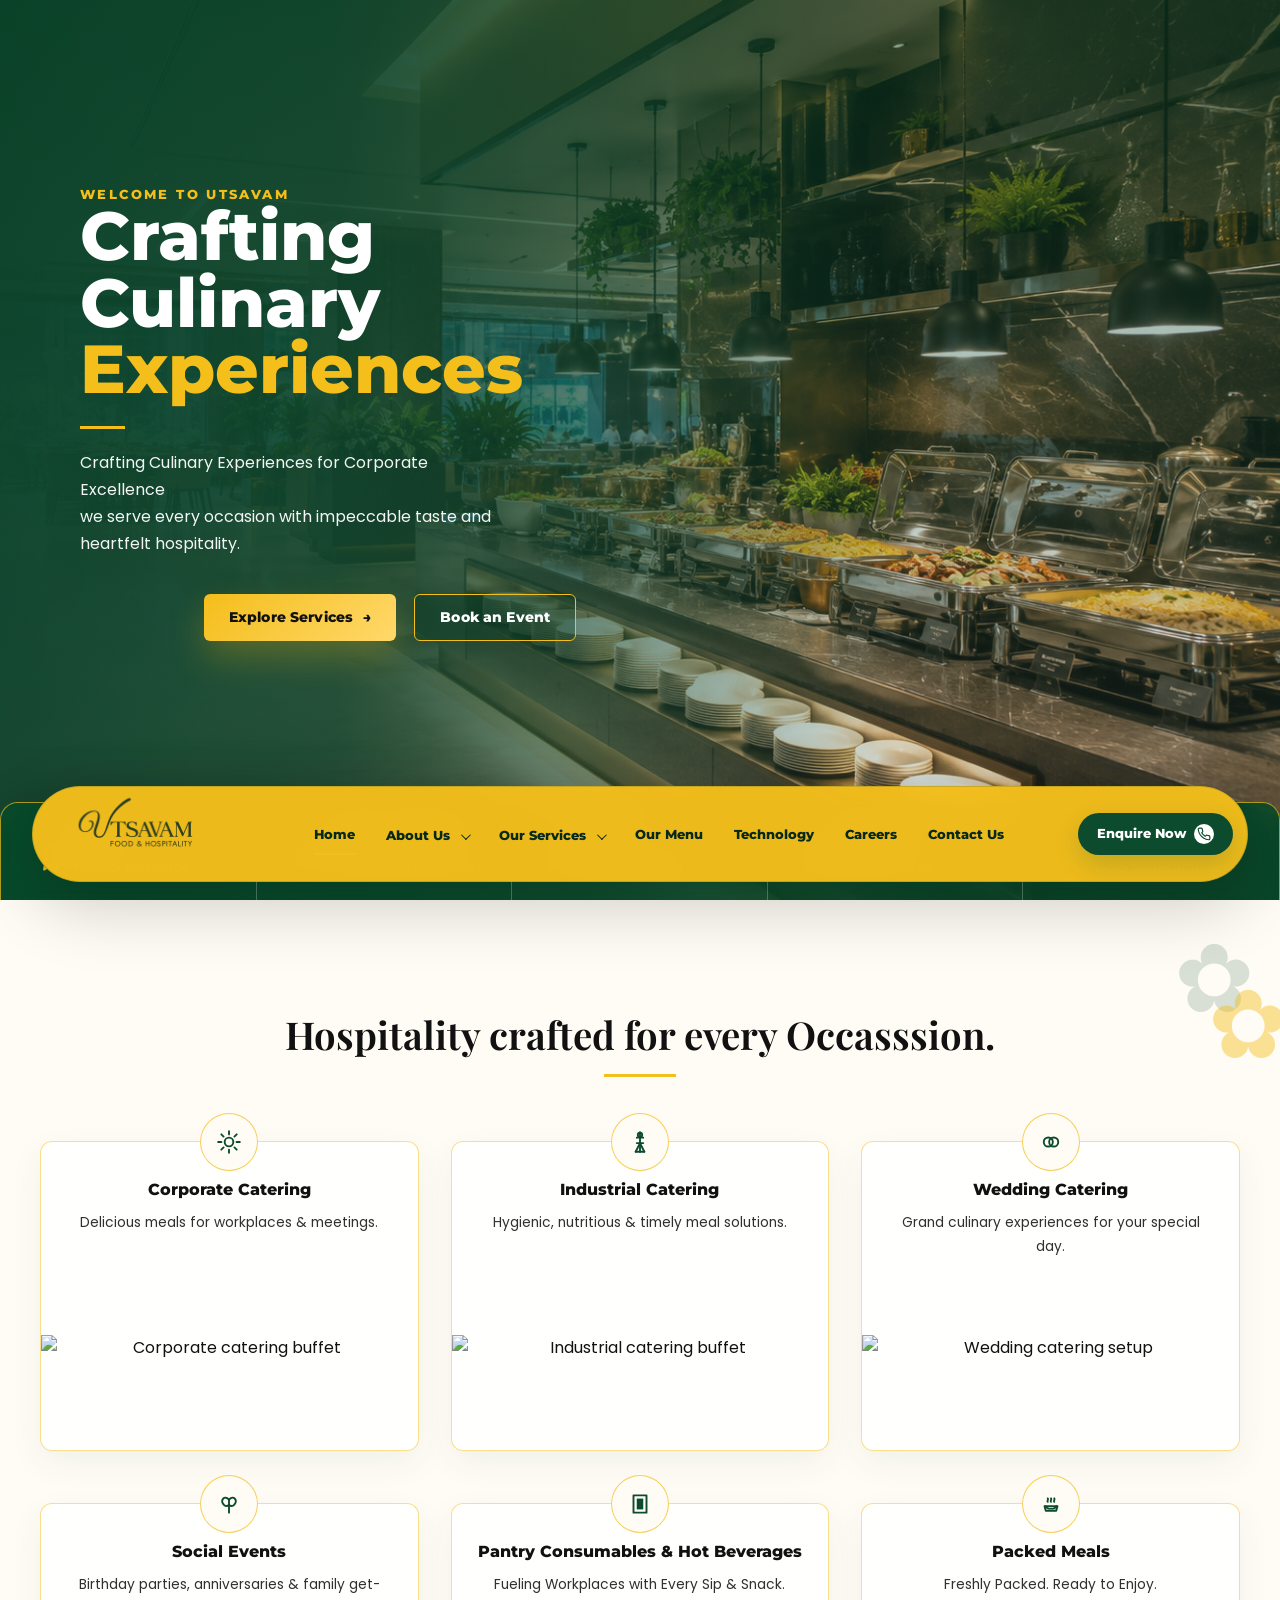
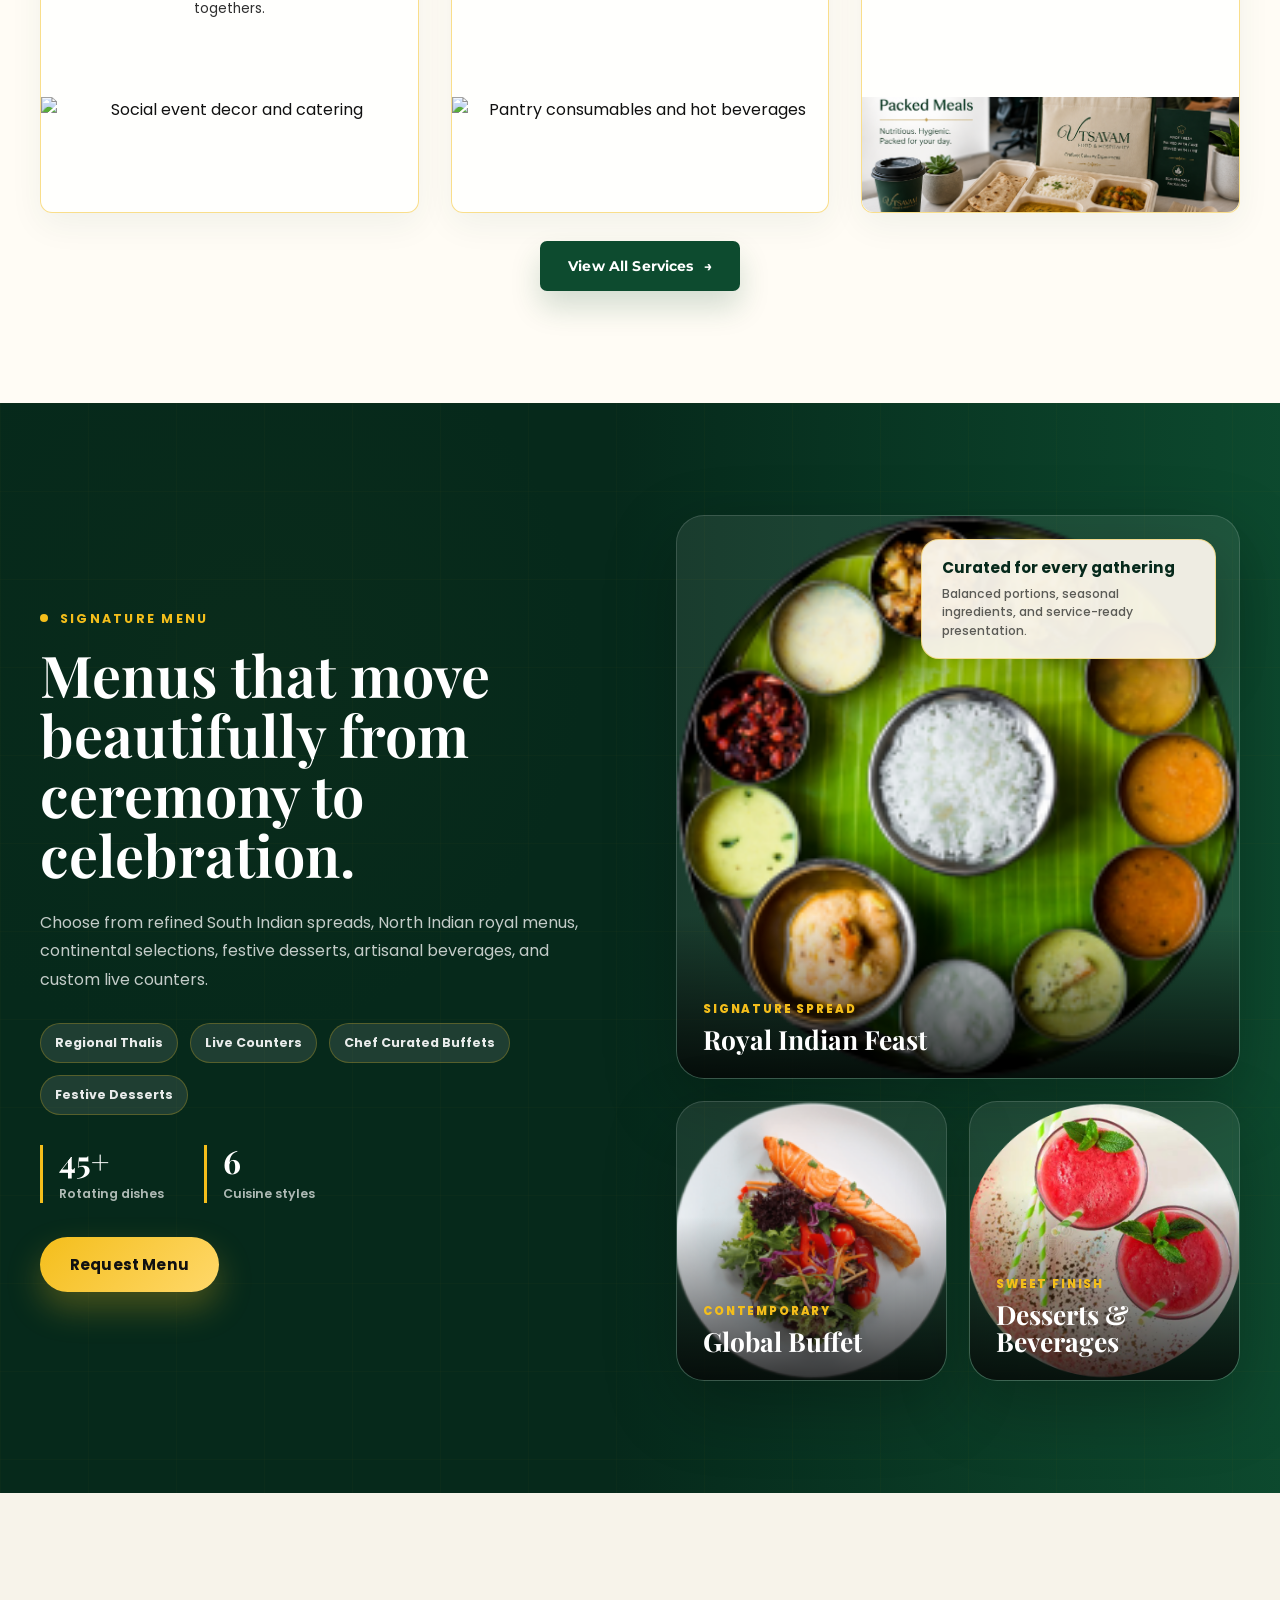
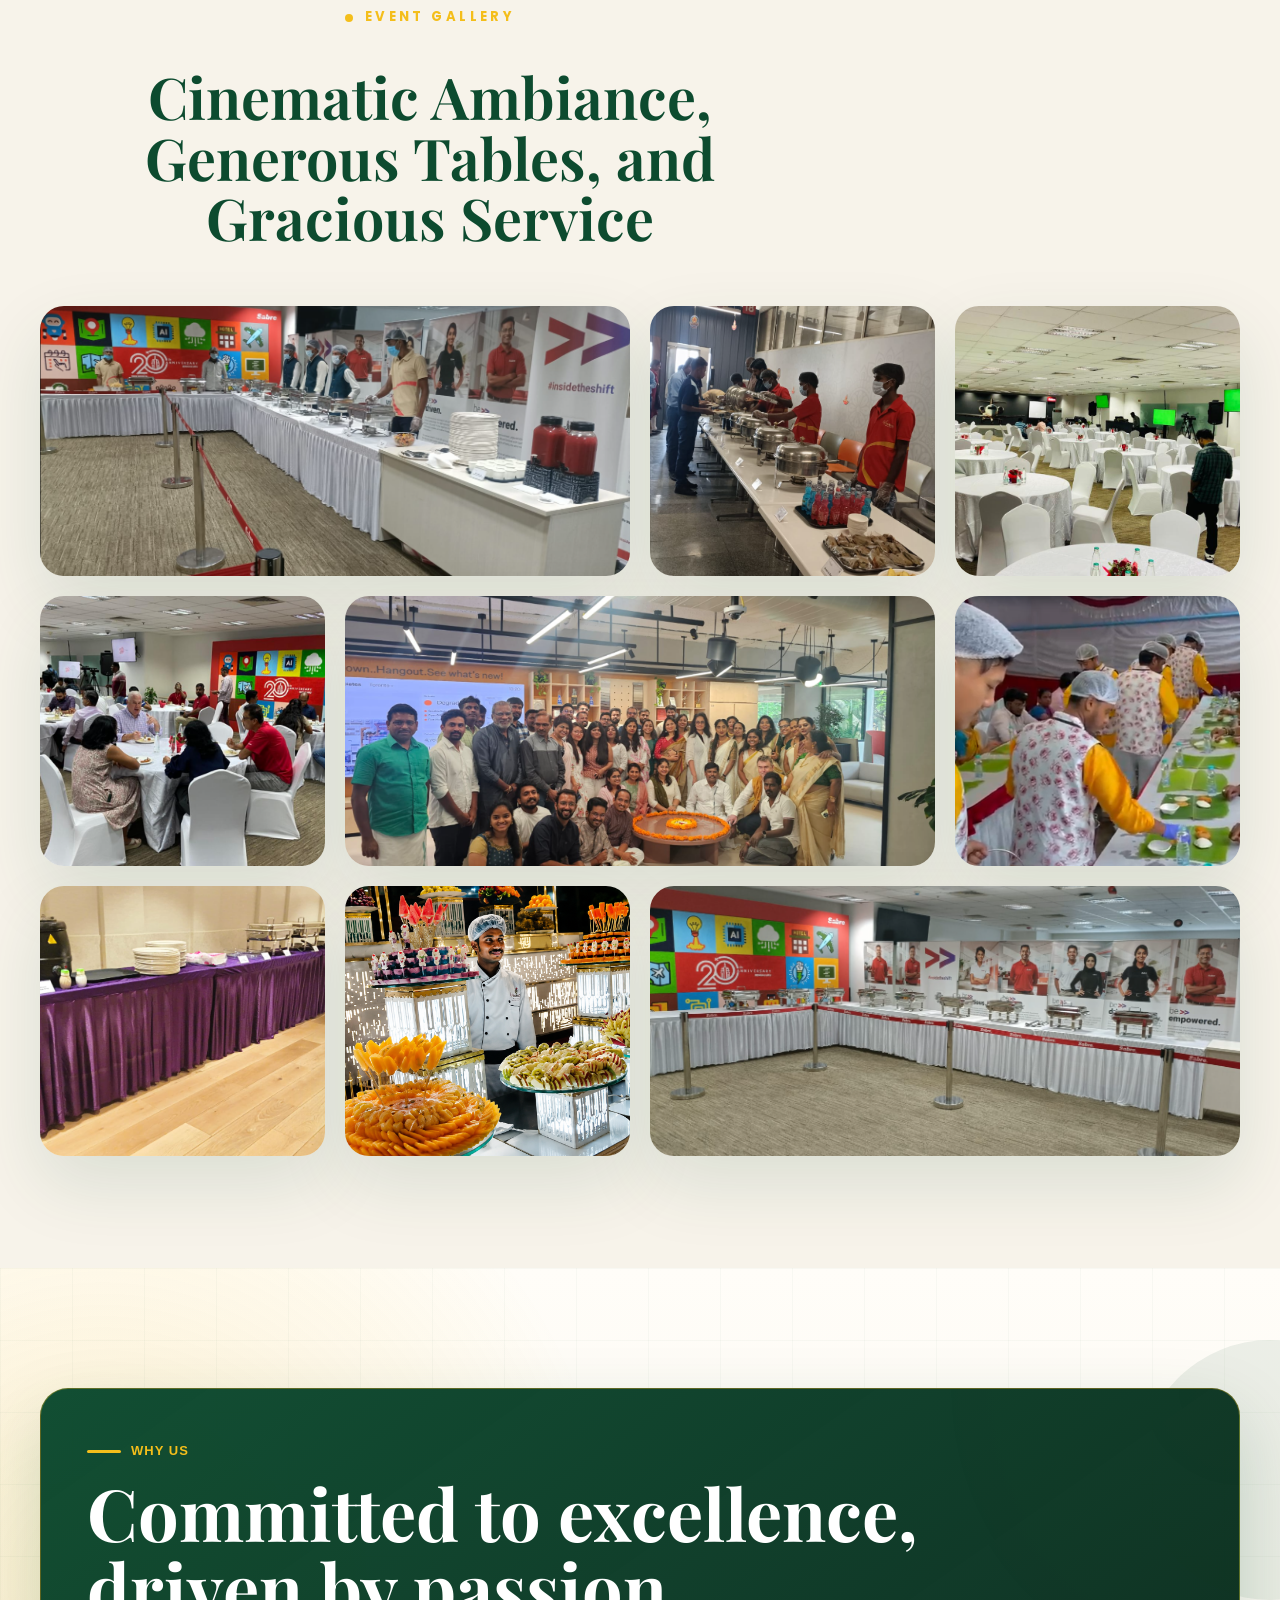
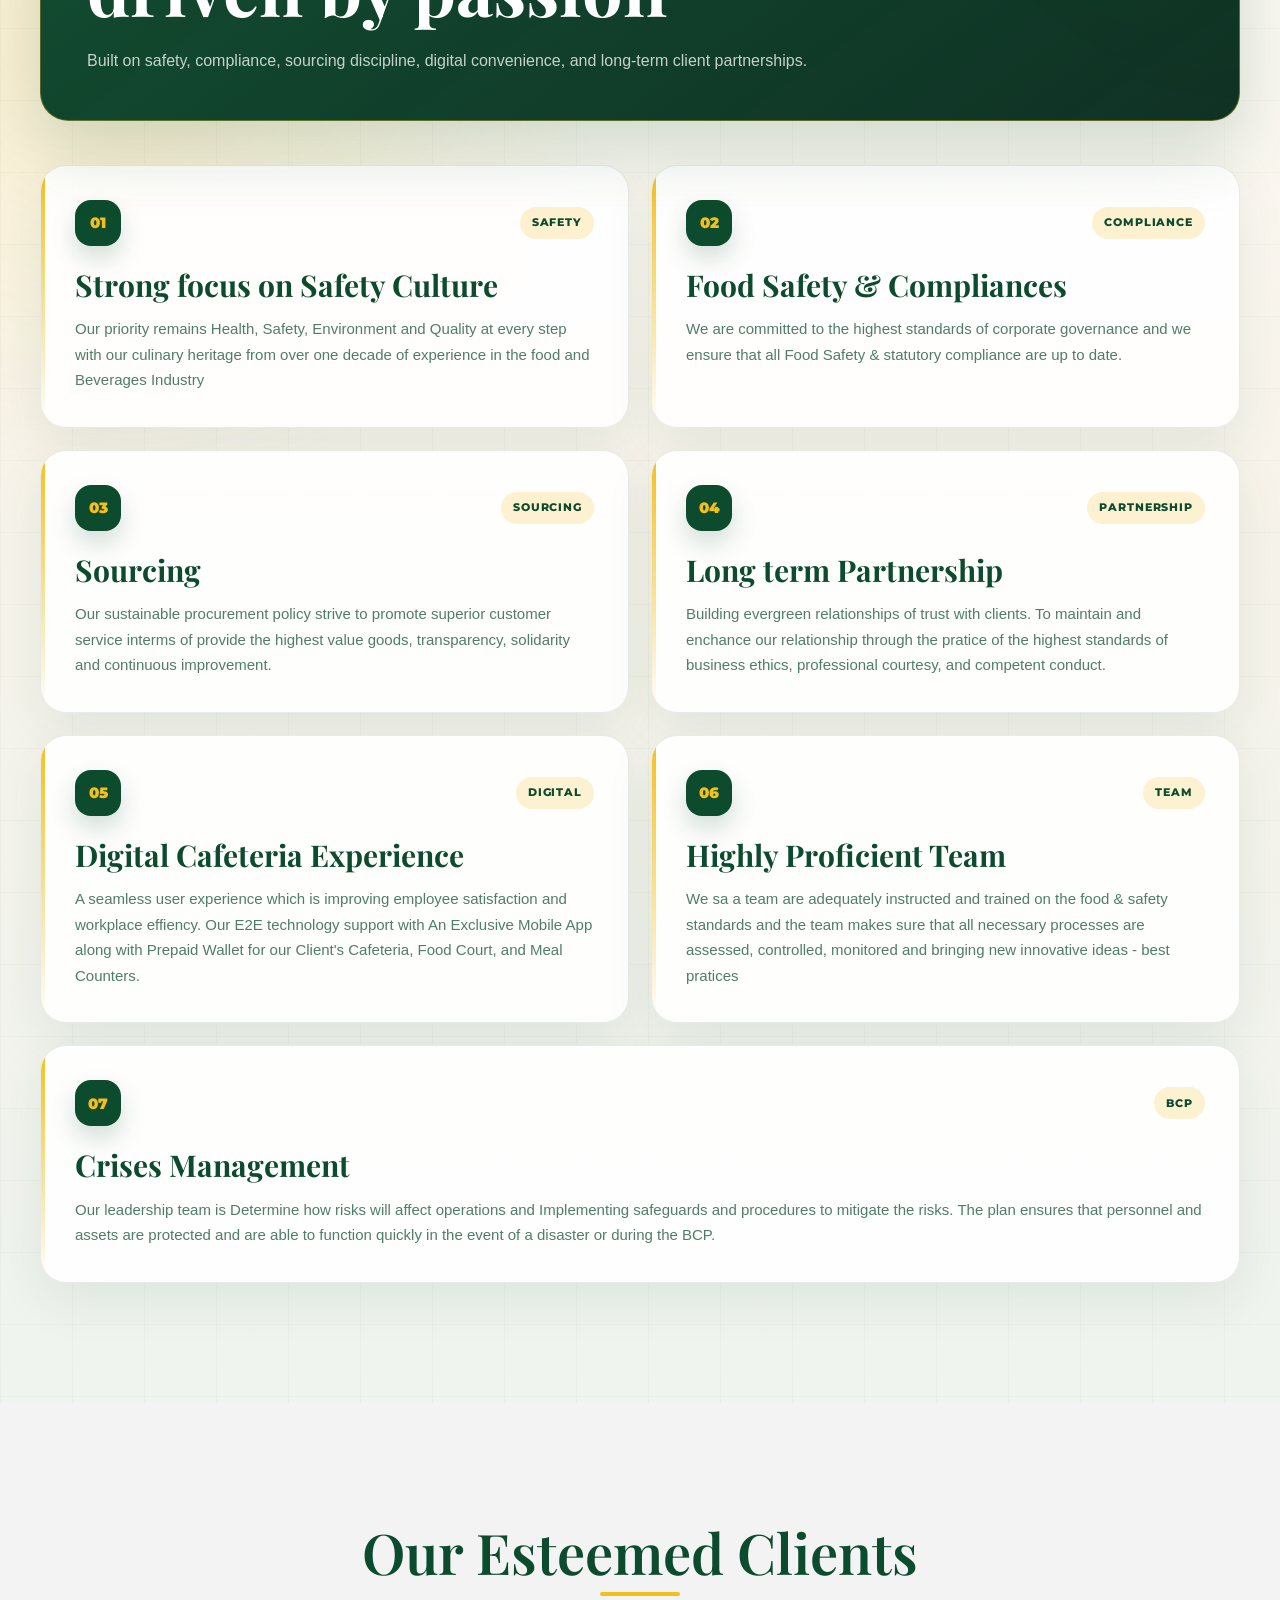
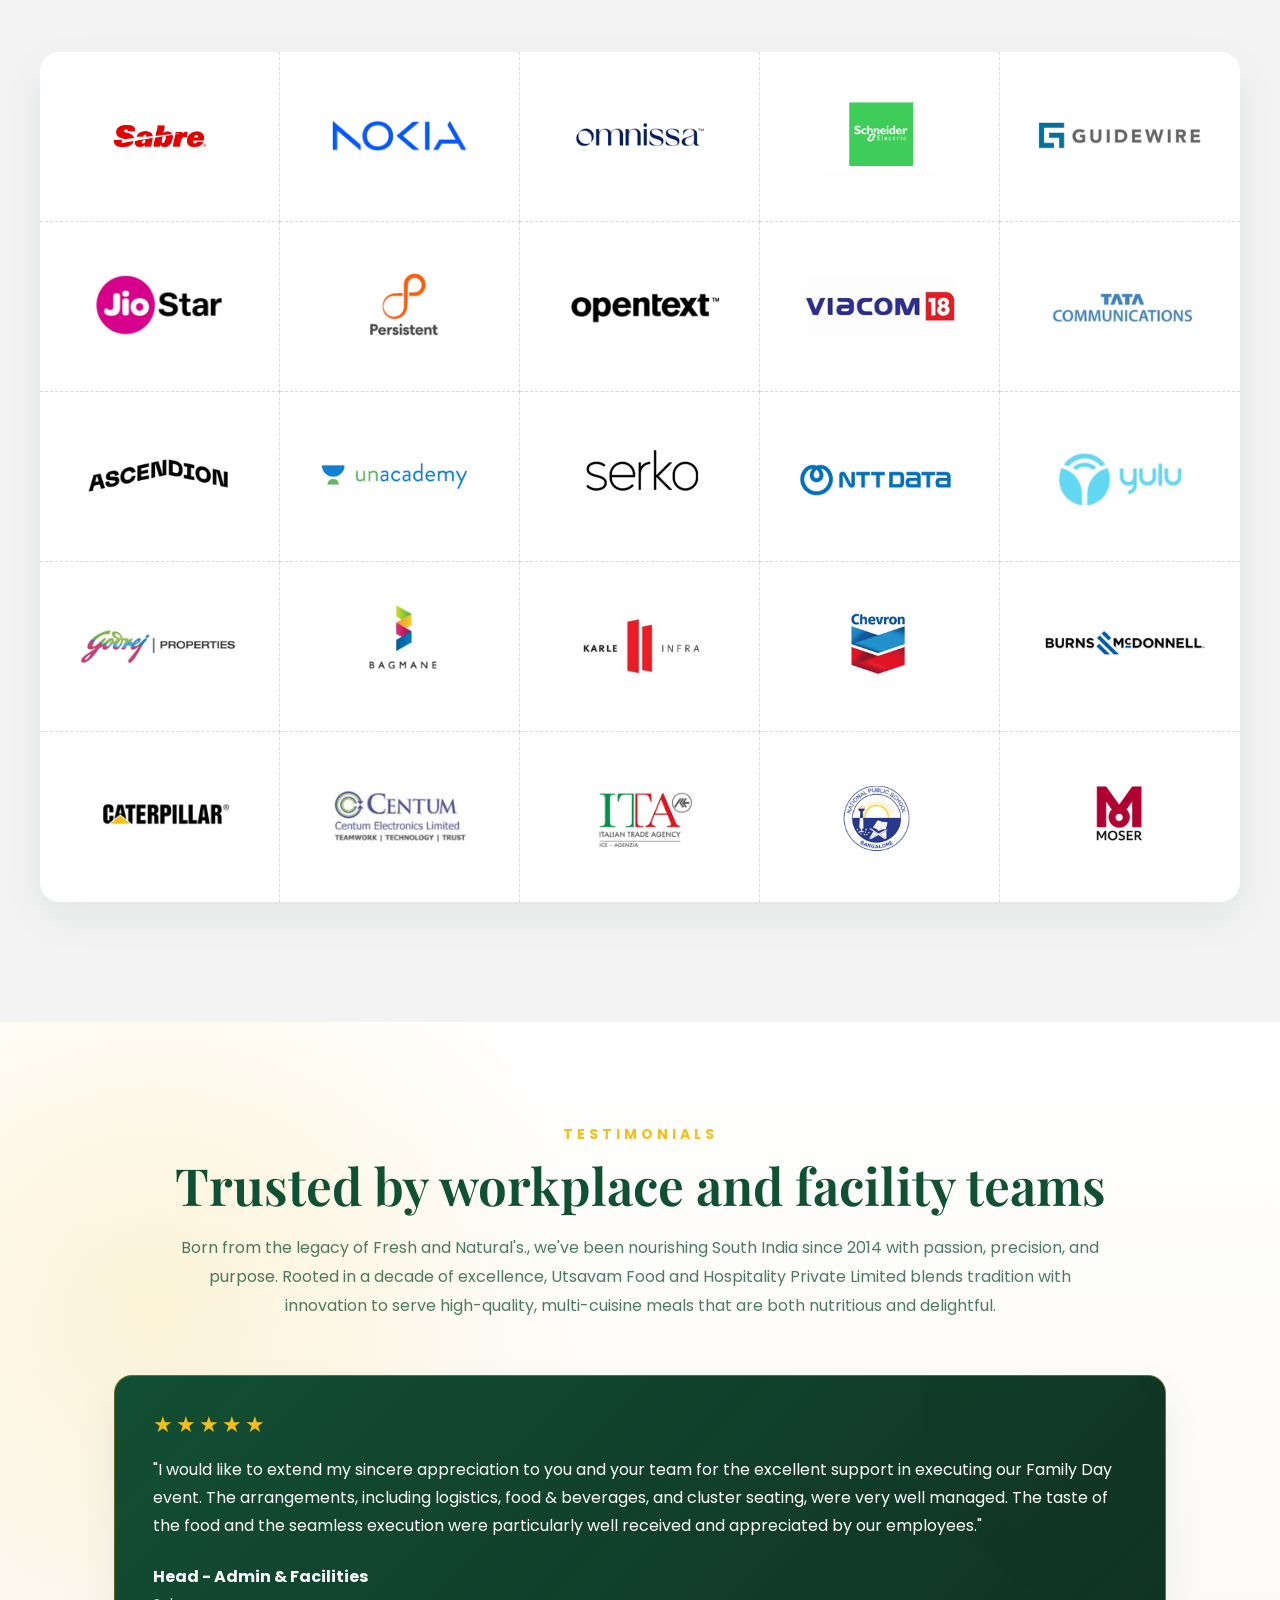
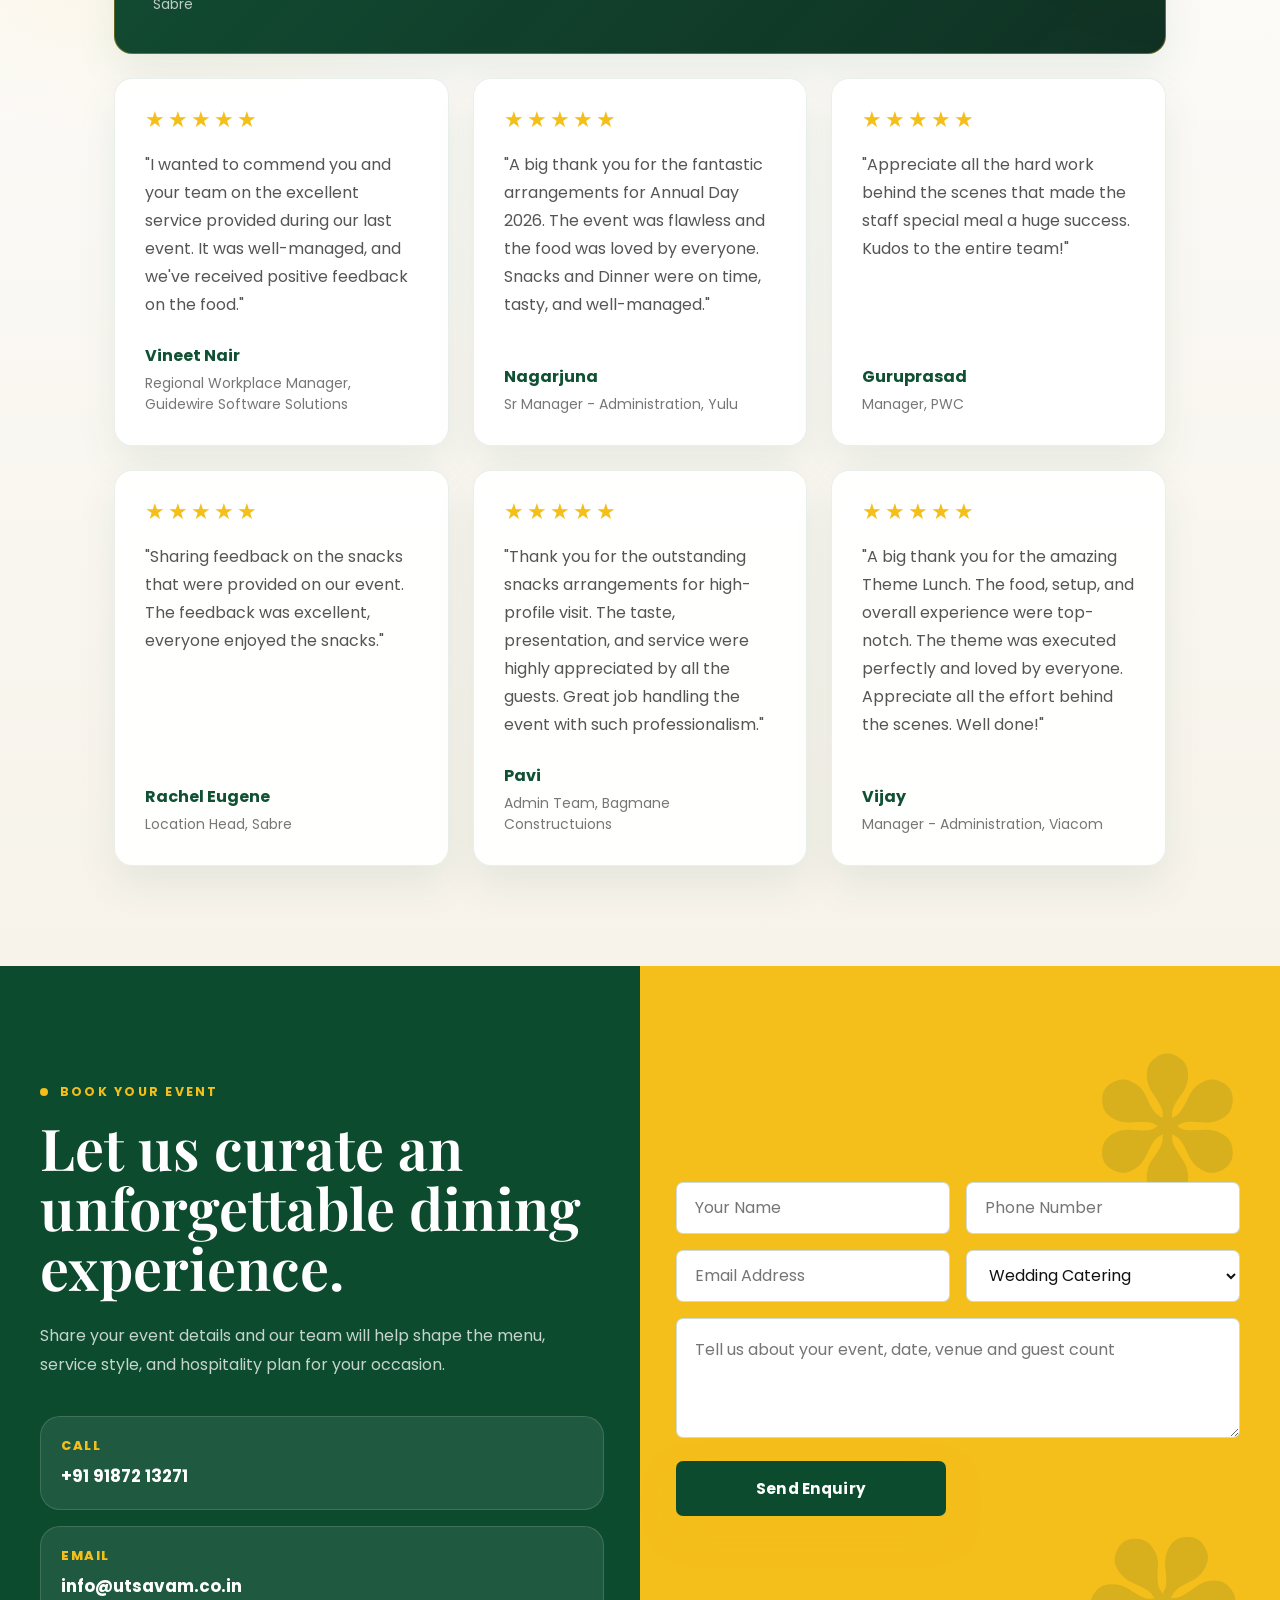
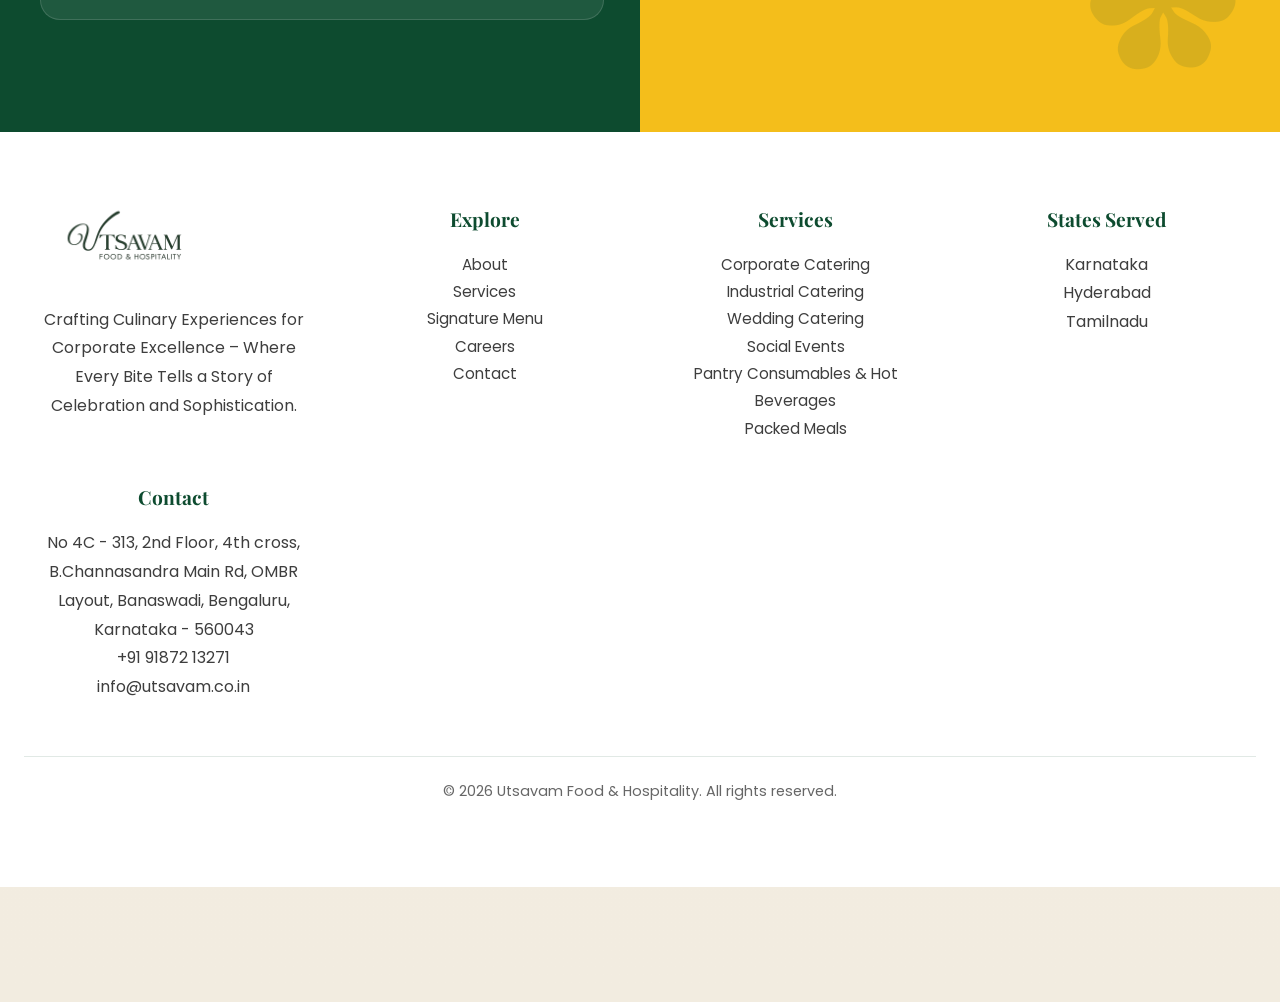
==== index.html @ 124da3ff "Technogy.css updated" ====
<!DOCTYPE html>
<html lang="en">
<head>
  <meta charset="UTF-8">
  <meta name="viewport" content="width=device-width, initial-scale=1.0">
  <meta name="description" content="Utsavam Food & Hospitality creates premium catering, wedding, banquet, and corporate hospitality experiences.">
  <title>Utsavam Food & Hospitality</title>
  <link rel="preconnect" href="https://fonts.googleapis.com">
  <link rel="preconnect" href="https://fonts.gstatic.com" crossorigin>
  <link href="https://fonts.googleapis.com/css2?family=Dancing+Script:wght@700&family=Montserrat:wght@400;500;600;700;800;900&family=Playfair+Display:wght@500;600;700&family=Poppins:wght@300;400;500;600;700&display=swap" rel="stylesheet">
  <link rel="stylesheet" href="style.css?v=6">
  <link rel="stylesheet" href="style1.css?v=6">
</head>
<body>
  <nav class="navbar bottom-nav" aria-label="Main navigation">
    <div class="container nav-inner">
      <a class="brand" href="#home" aria-label="Utsavam Food & Hospitality home">
        <img src="Utsavamlogo.png" alt="Utsavam Food & Hospitality logo">
        <span>Utsavam</span>
      </a>
      <div class="nav-links">
        <a class="active" href="#home">Home</a>
        <div class="nav-dropdown">
          <a href="about.html">About Us <span class="chevron" aria-hidden="true"></span></a>
          <div class="dropdown-menu" aria-label="About menu">
            <a href="about.html">Company Story</a>
            <a href="about.html#leadership">Leadership Team</a>
            <a href="about.html#hseq">HSEQ</a>
            <a href="about.html#sustainability">Sustainability</a>
            <a href="about.html#culture">Workplace Culture</a>
          </div>
        </div>
        <div class="nav-dropdown">
          <a href="services.html">Our Services <span class="chevron" aria-hidden="true"></span></a>
          <div class="dropdown-menu" aria-label="Services menu">
            <a href="#services">Corporate Catering</a>
            <a href="#services">Industrial Catering</a>
            <a href="#services">Wedding Catering</a>
            <a href="#services">Social Events</a>
            <a href="#services">Banquets</a>
            <a href="#services">Cloud Kitchens</a>
          </div>
        </div>
        <a href="menu.html">Our Menu</a>
        <a href="technology.html">Technology</a>
        <a href="career.html">Careers</a>
        <a href="contact.html">Contact Us</a>
      </div>
      <a class="nav-cta" href="#contact">Enquire Now <span class="inline-icon" aria-hidden="true"><svg viewBox="0 0 24 24" focusable="false"><path d="M22 16.9v3a2 2 0 0 1-2.2 2 19.8 19.8 0 0 1-8.6-3.1 19.5 19.5 0 0 1-6-6A19.8 19.8 0 0 1 2.1 4.2 2 2 0 0 1 4.1 2h3a2 2 0 0 1 2 1.7c.1 1 .4 2 .7 2.9a2 2 0 0 1-.5 2.1L8.1 9.9a16 16 0 0 0 6 6l1.2-1.2a2 2 0 0 1 2.1-.5c.9.3 1.9.6 2.9.7A2 2 0 0 1 22 16.9Z"></path></svg></span></a>
      <div class="mobile-nav-links" aria-label="Mobile navigation">
        <a href="#home">Home</a>
        <a href="about.html">About</a>
        <a href="services.html">Services</a>
        <a href="menu.html">Menu</a>
        <a href="technology.html">Technology</a>
        <a href="career.html">Careers</a>
        <a href="contact.html">Contact</a>
      </div>
    </div>
  </nav>

  <main>
    <section class="hero reference-hero" id="home">
      <div class="hero-bg"></div>
      <div class="container reference-hero-inner">
        <div class="hero-content">
          <p class="hero-kicker">Welcome to Utsavam</p>
          <h1>Crafting<br>Culinary<br><span>Experiences</span></h1>
          <div class="gold-line"></div>
          <p class="hero-copy">
            Crafting Culinary Experiences for Corporate Excellence <br>
            we serve every occasion with impeccable taste and heartfelt hospitality.
          </p>
          <div class="hero-actions">
            <a class="btn btn-gold" href="#services">Explore Services <span>&rarr;</span></a>
            <a class="btn btn-outline" href="#contact">Book an Event</a>
          </div>
        </div>

        <div class="hero-stats" aria-label="Utsavam highlights">
          <div class="stat-item">
            <span class="stat-icon" aria-hidden="true"><svg viewBox="0 0 24 24" focusable="false"><circle cx="12" cy="8" r="4"></circle><path d="M8.5 12.5 7 22l5-3 5 3-1.5-9.5"></path></svg></span>
            <strong>10+</strong>
            <span>Years of Excellence</span>
          </div>
          <div class="stat-item">
            <span class="stat-icon" aria-hidden="true"><svg viewBox="0 0 24 24" focusable="false"><path d="M4 11h16"></path><path d="M6 11a6 6 0 0 1 12 0"></path><path d="M5 15h14"></path><path d="M7 19h10"></path><path d="M8 7V4M12 6V3M16 7V4"></path></svg></span>
            <strong>1.35 Lakh +</strong>
            <span>Meals Served in a month</span>
          </div>
          <div class="stat-item">
            <span class="stat-icon" aria-hidden="true"><svg viewBox="0 0 24 24" focusable="false"><path d="M16 21v-2a4 4 0 0 0-4-4H7a4 4 0 0 0-4 4v2"></path><circle cx="9.5" cy="7" r="4"></circle><path d="M22 21v-2a4 4 0 0 0-3-3.9"></path><path d="M16 3.1a4 4 0 0 1 0 7.8"></path></svg></span>
            <strong>30+</strong>
            <span>Satisfied Clients</span>
          </div>
          <div class="stat-item">
            <span class="stat-icon" aria-hidden="true"><svg viewBox="0 0 24 24" focusable="false"><rect x="3" y="5" width="18" height="16" rx="2"></rect><path d="M16 3v4M8 3v4M3 10h18M8 14h.01M12 14h.01M16 14h.01M8 18h.01M12 18h.01"></path></svg></span>
            <strong>1000+</strong>
            <span>Events Catered</span>
          </div>
          <div class="stat-item">
            <span class="stat-icon" aria-hidden="true"><svg viewBox="0 0 24 24" focusable="false"><path d="M12 21s7-5.1 7-11a7 7 0 0 0-14 0c0 5.9 7 11 7 11Z"></path><circle cx="12" cy="10" r="2.5"></circle></svg></span>
            <strong>3</strong>
            <span>Major States in India</span>
          </div>
          
        </div>
      </div>
      
    </section>

    
        

    <section class="services section-pad" id="services">
      <div class="container">
        <div class="section-head centered">
          <p class="eyebrow">Our Services</p>
          <h2>Hospitality crafted for every Occasssion.</h2>
          <p>From intimate rituals to large-scale corporate dining, Utsavam brings structure, beauty, and memorable flavor to every occasion.</p>
        </div>
        <div class="services-grid">
          <article class="service-card">
            <div class="service-icon service-icon--corporate" aria-hidden="true">
              <svg viewBox="0 0 24 24" focusable="false">
                <circle cx="12" cy="12" r="4"></circle>
                <path d="M12 2v3M12 19v3M2 12h3M19 12h3M4.9 4.9 7 7M17 17l2.1 2.1M19.1 4.9 17 7M7 17l-2.1 2.1"></path>
              </svg>
            </div>
            <div class="service-copy">
              <h3>Corporate Catering</h3>
              <p>Delicious meals for workplaces & meetings.</p>
            </div>
            <img src="https://images.unsplash.com/photo-1555244162-803834f70033?auto=format&fit=crop&w=900&q=85" alt="Corporate catering buffet">
          </article>
          <article class="service-card">
            <div class="service-icon service-icon--industrial" aria-hidden="true">
              <svg viewBox="0 0 24 24" focusable="false">
                <path d="M12 3v18"></path>
                <path d="M8 21h8"></path>
                <path d="M9 8h6"></path>
                <path d="M9 13h6"></path>
                <circle cx="12" cy="5.5" r="2"></circle>
                <path d="M8 21l4-8 4 8"></path>
              </svg>
            </div>
            <div class="service-copy">
              <h3>Industrial Catering</h3>
              <p>Hygienic, nutritious & timely meal solutions.</p>
            </div>
            <img src="https://images.unsplash.com/photo-1543353071-873f17a7a088?auto=format&fit=crop&w=900&q=85" alt="Industrial catering buffet">
          </article>
          <article class="service-card">
            <div class="service-icon service-icon--wedding" aria-hidden="true">
              <svg viewBox="0 0 24 24" focusable="false">
                <circle cx="9.5" cy="12" r="4.2"></circle>
                <circle cx="14.5" cy="12" r="4.2"></circle>
              </svg>
            </div>
            <div class="service-copy">
              <h3>Wedding Catering</h3>
              <p>Grand culinary experiences for your special day.</p>
            </div>
            <img src="https://images.unsplash.com/photo-1519741497674-611481863552?auto=format&fit=crop&w=900&q=85" alt="Wedding catering setup">
          </article>
          <article class="service-card">
            <div class="service-icon service-icon--social" aria-hidden="true">
              <svg viewBox="0 0 24 24" focusable="false">
                <path d="M12 20V8"></path>
                <path d="M12 8c-3.6-4.8-9.5.8-4.3 5.1 1.4 1.1 3.1.8 4.3-.2"></path>
                <path d="M12 8c3.6-4.8 9.5.8 4.3 5.1-1.4 1.1-3.1.8-4.3-.2"></path>
              </svg>
            </div>
            <div class="service-copy">
              <h3>Social Events</h3>
              <p>Birthday parties, anniversaries & family get-togethers.</p>
            </div>
            <img src="https://images.unsplash.com/photo-1527529482837-4698179dc6ce?auto=format&fit=crop&w=900&q=85" alt="Social event decor and catering">
          </article>
          <article class="service-card">
            <div class="service-icon service-icon--banquet" aria-hidden="true">
              <svg viewBox="0 0 24 24" focusable="false">
                <rect x="6" y="4" width="12" height="16"></rect>
                <rect x="9" y="7" width="6" height="10" fill="currentColor" stroke="none"></rect>
              </svg>
            </div>
            
            <div class="service-copy">
              <h3>Pantry Consumables & Hot Beverages</h3>
              <p>Fueling Workplaces with Every Sip & Snack.</p>
            </div>
            <img src="https://images.unsplash.com/photo-1495474472287-4d71bcdd2085?auto=format&fit=crop&w=900&q=85" alt="Pantry consumables and hot beverages">
          </article>
          <article class="service-card">
            <div class="service-icon service-icon--cloud" aria-hidden="true">
              <svg viewBox="0 0 24 24" focusable="false">
                <path d="M7 14c.8 3 9.2 3 10 0"></path>
                <path d="M6 14h12l-1.2 4.2H7.2L6 14Z"></path>
                <path d="M9 10c-1.2-1.1 1.2-2 0-3.2"></path>
                <path d="M12 10c-1.2-1.1 1.2-2 0-3.2"></path>
                <path d="M15 10c-1.2-1.1 1.2-2 0-3.2"></path>
              </svg>
            </div>
            <div class="service-copy">
              <h3>Packed Meals</h3>
              <p>Freshly Packed. Ready to Enjoy.</p>
            </div>
            <img src="assets\Packed meals.png" alt="Healthy packed meals">
          </article>
        </div>
        <div class="services-action">
          <a class="btn btn-green" href="services.html">View All Services <span>&rarr;</span></a>
        </div>
      </div>
    </section>

    <section class="signature section-pad" id="menu">
      <div class="container signature-grid">
        <div class="section-copy dark-copy">
          <p class="eyebrow">Signature Menu</p>
          <h2>Menus that move beautifully from ceremony to celebration.</h2>
          <p>
            Choose from refined South Indian spreads, North Indian royal menus, continental selections, festive desserts, artisanal beverages, and custom live counters.
          </p>
          <div class="menu-highlights" aria-label="Menu highlights">
            <span>Regional Thalis</span>
            <span>Live Counters</span>
            <span>Chef Curated Buffets</span>
            <span>Festive Desserts</span>
          </div>
          <div class="menu-proof">
            <div>
              <strong>45+</strong>
              <span>Rotating dishes</span>
            </div>
            <div>
              <strong>6</strong>
              <span>Cuisine styles</span>
            </div>
          </div>
          <a class="btn btn-gold" href="menu.html">Request Menu</a>
        </div>
        <div class="menu-showcase">
          <div class="menu-note">
            <strong>Curated for every gathering</strong>
            <span>Balanced portions, seasonal ingredients, and service-ready presentation.</span>
          </div>
          <article class="menu-card menu-card-featured">
            <img src="assets/thali-1-pmodh15ph6nb73fwt8adago1p8c3sn9j105u3hz6q8.png" alt="Indian thali menu">
            <div class="menu-card-label">
              <small>Signature Spread</small>
              <span>Royal Indian Feast</span>
            </div>
          </article>
          <article class="menu-card">
            <img src="assets/continental-1-po4j6gbksyf5s2ezcl5b8hm0xt91osca56be2iluxc.png" alt="Premium buffet spread">
            <div class="menu-card-label">
              <small>Contemporary</small>
              <span>Global Buffet</span>
            </div>
          </article>
          <article class="menu-card">
            <img src="assets/bevragesc.png" alt="Artisanal beverages and dessert service">
            <div class="menu-card-label">
              <small>Sweet Finish</small>
              <span>Desserts & Beverages</span>
            </div>
          </article>
        </div>
      </div>
    </section>

    <section class="gallery section-pad" id="gallery">
      <div class="container">
        <div class="section-head">
          <p class="eyebrow">Event Gallery</p>
          <h2>Cinematic Ambiance, Generous Tables, and Gracious Service</h2>
        </div>
        <div class="gallery-grid">
          <img class="wide" src="assets/Event gallery/Sr 1.png" alt="Utsavam catered event gallery image 1">
          <img src="assets/Event gallery/sr 2.png" alt="Utsavam catered event gallery image 2">
          <img src="assets/Event gallery/sr 3.png" alt="Utsavam catered event gallery image 3">
          <img src="assets/Event gallery/sr 4.png" alt="Utsavam catered event gallery image 4">
          <img class="wide" src="assets/Event gallery/sr 5.png" alt="Utsavam catered event gallery image 5">
          <img src="assets/Event gallery/sr 6.png" alt="Utsavam catered event gallery image 6">
          <img src="assets/Event gallery/sr 7.png" alt="Utsavam catered event gallery image 7">
          <img src="assets/Event gallery/sr 8.png" alt="Utsavam catered event gallery image 8">
          <img class="wide" src="assets/Event gallery/sr 9.png" alt="Utsavam catered event gallery image 9">
        </div>
      </div>
    </section>

    
   

    

    <!-- WHY CHOOSE UTSAVAM -->
    <section id="why-us" class="uts-why" aria-labelledby="uts-why-title">
      <div class="uts-why__container">
        <aside class="uts-why__intro">
          <span class="uts-why__eyebrow">Why Us</span>
          <h2 class="uts-why__title" id="uts-why-title">
            Committed to excellence, driven by passion
          </h2>
          <p class="uts-why__lead">
            Built on safety, compliance, sourcing discipline, digital convenience, and long-term client partnerships.
          </p>
        </aside>

        <div class="uts-why__layout">
          <div class="uts-why__cards" aria-label="Utsavam advantages">
            <article class="uts-why__card">
              <div class="uts-why__card-head">
                <span class="uts-why__icon" aria-hidden="true">01</span>
                <span class="uts-why__badge">Safety</span>
              </div>
              <h3 class="uts-why__card-title">Strong focus on Safety Culture</h3>
              <p class="uts-why__card-text">
                Our priority remains Health, Safety, Environment and Quality at every step with our culinary heritage from over one decade of experience in the food and Beverages Industry
              </p>
            </article>

            <article class="uts-why__card">
              <div class="uts-why__card-head">
                <span class="uts-why__icon" aria-hidden="true">02</span>
                <span class="uts-why__badge">Compliance</span>
              </div>
              <h3 class="uts-why__card-title">Food Safety & Compliances</h3>
              <p class="uts-why__card-text">
                We are committed to the highest standards of corporate governance and we ensure that all Food Safety & statutory compliance are up to date.
              </p>
            </article>

            <article class="uts-why__card">
              <div class="uts-why__card-head">
                <span class="uts-why__icon" aria-hidden="true">03</span>
                <span class="uts-why__badge">Sourcing</span>
              </div>
              <h3 class="uts-why__card-title">Sourcing</h3>
              <p class="uts-why__card-text">
                Our sustainable procurement policy strive to promote superior customer service interms of provide the highest value goods, transparency, solidarity and continuous improvement.
              </p>
            </article>

            <article class="uts-why__card">
              <div class="uts-why__card-head">
                <span class="uts-why__icon" aria-hidden="true">04</span>
                <span class="uts-why__badge">Partnership</span>
              </div>
              <h3 class="uts-why__card-title">Long term Partnership</h3>
              <p class="uts-why__card-text">
                Building evergreen relationships of trust with clients. To maintain and enchance our relationship through the pratice of the highest standards of business ethics, professional courtesy, and competent conduct.
              </p>
            </article>

            <article class="uts-why__card">
              <div class="uts-why__card-head">
                <span class="uts-why__icon" aria-hidden="true">05</span>
                <span class="uts-why__badge">Digital</span>
              </div>
              <h3 class="uts-why__card-title">Digital Cafeteria Experience</h3>
              <p class="uts-why__card-text">
                A seamless user experience which is improving employee satisfaction and workplace effiency. Our E2E technology support with An Exclusive Mobile App along with Prepaid Wallet for our Client's Cafeteria, Food Court, and Meal Counters.
              </p>
            </article>

            <article class="uts-why__card">
              <div class="uts-why__card-head">
                <span class="uts-why__icon" aria-hidden="true">06</span>
                <span class="uts-why__badge">Team</span>
              </div>
              <h3 class="uts-why__card-title">Highly Proficient Team</h3>
              <p class="uts-why__card-text">
                We sa a team are adequately instructed and trained on the food & safety standards and the team makes sure that all necessary processes are assessed, controlled, monitored and bringing new innovative ideas - best pratices
              </p>
            </article>

            <article class="uts-why__card">
              <div class="uts-why__card-head">
                <span class="uts-why__icon" aria-hidden="true">07</span>
                <span class="uts-why__badge">BCP</span>
              </div>
              <h3 class="uts-why__card-title">Crises Management</h3>
              <p class="uts-why__card-text">
                Our leadership team is Determine how risks will affect operations and Implementing safeguards and procedures to mitigate the risks. The plan ensures that personnel and assets are protected and are able to function quickly in the event of a disaster or during the BCP.
              </p>
            </article>
          </div>
        </div>
      </div>
    </section>


<!--client logos-->

    <section class="clients-section section-pad">
    <div class="container">

       <div class="clients-header">
    <h2>Our Esteemed Clients</h2>
</div>

        <div class="clients-grid">

            <div class="client-item"><img src="assets/clients/Sabre_Corporation-Logo.wine.png"></div>
            <div class="client-item"><img src="assets/clients/download.png"></div>
            <div class="client-item"><img src="assets/clients/omnissa.png"></div>
            <div class="client-item"><img src="assets/clients/schneider.png"></div>
            <div class="client-item"><img src="assets/clients/guidewire.png"></div>

            <div class="client-item"><img src="assets/clients/jiostar.png"></div>
            <div class="client-item"><img src="assets/clients/persistent.png"></div>
            <div class="client-item"><img src="assets/clients/opentext.png"></div>
            <div class="client-item"><img src="assets/clients/viacom18.png"></div>
            <div class="client-item"><img src="assets/clients/tatacommunications.png"></div>

            <div class="client-item"><img src="assets/clients/ascendion.png"></div>
            <div class="client-item"><img src="assets/clients/unacademy.png"></div>
            <div class="client-item"><img src="assets/clients/serko.png"></div>
            <div class="client-item"><img src="assets/clients/nttdata.png"></div>
            <div class="client-item"><img src="assets/clients/yulu.png"></div>

            <div class="client-item"><img src="assets/clients/godrej.png"></div>
            <div class="client-item"><img src="assets/clients/bagmane.png"></div>
            <div class="client-item"><img src="assets/clients/karle.png"></div>
            <div class="client-item"><img src="assets/clients/chevron.png"></div>
            <div class="client-item"><img src="assets/clients/burns.png"></div>

            <div class="client-item"><img src="assets/clients/caterpillar.png"></div>
            <div class="client-item"><img src="assets/clients/centum.png"></div>
            <div class="client-item"><img src="assets/clients/ita.png"></div>
            <div class="client-item"><img src="assets/clients/nps.png"></div>
            <div class="client-item"><img src="assets/clients/mmoser.png"></div>

        </div>

    </div>
</section>

<!---testinomials-->

  <section class="testimonials-section">
    <div class="container">
        <p class="section-tag">TESTIMONIALS</p>
        <h2>Trusted by workplace and facility teams</h2>
        <p class="testimonials-intro">
            Born from the legacy of Fresh and Natural's., we've been nourishing South India since 2014 with passion, precision, and purpose. Rooted in a decade of excellence, Utsavam Food and Hospitality Private Limited blends tradition with innovation to serve high-quality, multi-cuisine meals that are both nutritious and delightful.
        </p>

        <div class="testimonials-grid">

            <div class="testimonial-card">
                <div class="stars" aria-label="5 out of 5 stars">&#9733;&#9733;&#9733;&#9733;&#9733;</div>
                <p>
                    "I would like to extend my sincere appreciation to you and your team for the excellent support in executing our Family Day event. The arrangements, including logistics, food & beverages, and cluster seating, were very well managed. The taste of the food and the seamless execution were particularly well received and appreciated by our employees."
                </p>
                <h4>Head - Admin & Facilities</h4>
                <span>Sabre</span>
            </div>

            <div class="testimonial-card">
                <div class="stars" aria-label="5 out of 5 stars">&#9733;&#9733;&#9733;&#9733;&#9733;</div>
                <p>
                    "I wanted to commend you and your team on the excellent service provided during our last event. It was well-managed, and we've received positive feedback on the food."
                </p>
                <h4>Vineet Nair</h4>
                <span>Regional Workplace Manager, Guidewire Software Solutions</span>
            </div>

            <div class="testimonial-card">
                <div class="stars" aria-label="5 out of 5 stars">&#9733;&#9733;&#9733;&#9733;&#9733;</div>
                <p>
                    "A big thank you for the fantastic arrangements for Annual Day 2026. The event was flawless and the food was loved by everyone. Snacks and Dinner were on time, tasty, and well-managed."
                </p>
                <h4>Nagarjuna</h4>
                <span>Sr Manager - Administration, Yulu</span>
            </div>

            <div class="testimonial-card">
                <div class="stars" aria-label="5 out of 5 stars">&#9733;&#9733;&#9733;&#9733;&#9733;</div>
                <p>
                    "Appreciate all the hard work behind the scenes that made the staff special meal a huge success. Kudos to the entire team!"
                </p>
                <h4>Guruprasad</h4>
                <span>Manager, PWC</span>
            </div>

            <div class="testimonial-card">
                <div class="stars" aria-label="5 out of 5 stars">&#9733;&#9733;&#9733;&#9733;&#9733;</div>
                <p>
                    "Sharing feedback on the snacks that were provided on our event. The feedback was excellent, everyone enjoyed the snacks."
                </p>
                <h4>Rachel Eugene</h4>
                <span>Location Head, Sabre</span>
            </div>

            <div class="testimonial-card">
                <div class="stars" aria-label="5 out of 5 stars">&#9733;&#9733;&#9733;&#9733;&#9733;</div>
                <p>
                    "Thank you for the outstanding snacks arrangements for high-profile visit. The taste, presentation, and service were highly appreciated by all the guests. Great job handling the event with such professionalism."
                </p>
                <h4>Pavi</h4>
                <span>Admin Team, Bagmane Constructuions</span>
            </div>

            <div class="testimonial-card">
                <div class="stars" aria-label="5 out of 5 stars">&#9733;&#9733;&#9733;&#9733;&#9733;</div>
                <p>
                    "A big thank you for the amazing Theme Lunch. The food, setup, and overall experience were top-notch. The theme was executed perfectly and loved by everyone. Appreciate all the effort behind the scenes. Well done!"
                </p>
                <h4>Vijay</h4>
                <span>Manager - Administration, Viacom</span>
            </div>

        </div>
    </div>
</section>


    <section class="contact section-pad" id="contact">
      <div class="container contact-grid">
        <div class="section-copy dark-copy">
          <p class="eyebrow">Book Your Event</p>
          <h2>Let us curate an unforgettable dining experience.</h2>
          <p>Share your event details and our team will help shape the menu, service style, and hospitality plan for your occasion.</p>
          <div class="contact-cards">
            <div>
              <span>Call</span>
              <strong>+91 91872 13271</strong>
            </div>
            <div>
              <span>Email</span>
              <strong>info@utsavam.co.in</strong>
            </div>
          </div>
        </div>
        <form class="enquiry-form">
          <div class="form-row">
            <input type="text" name="name" placeholder="Your Name" aria-label="Your Name">
            <input type="tel" name="phone" placeholder="Phone Number" aria-label="Phone Number">
          </div>
          <div class="form-row">
            <input type="email" name="email" placeholder="Email Address" aria-label="Email Address">
            <select name="event" aria-label="Event Type">
              <option>Wedding Catering</option>
              <option>Corporate Event</option>
              <option>Banquet Service</option>
              <option>Live Counters</option>
            </select>
          </div>
          <textarea name="message" placeholder="Tell us about your event, date, venue and guest count" aria-label="Event details"></textarea>
          <button class="btn btn-gold" type="submit">Send Enquiry</button>
        </form>
      </div>
    </section>
  </main>

  

<!--footer-->
  <footer class="footer">
    <div class="container footer-grid">
      <div>
        <a class="brand footer-brand" href="#home">
          <img src="Utsavamlogo.png" alt="Utsavam Food & Hospitality logo">
          <span>Utsavam</span>
        </a>
        <p>Crafting Culinary Experiences for Corporate Excellence – Where Every Bite Tells a Story of Celebration and Sophistication.</p>
      </div>
      <div>
        <h3>Explore</h3>
        <a href="about.html">About</a>
        <a href="services.html">Services</a>
        <a href="menu.html">Signature Menu</a>
        <a href="career.html">Careers</a>
        <a href="contact.html">Contact</a>
      </div>
      <div>
        <h3>Services</h3>
        <a href="corporate-catering.html">Corporate Catering</a>
        <a href="industrial-catering.html">Industrial Catering</a>
        <a href="wedding-catering.html">Wedding Catering</a>
        <a href="social-events.html">Social Events</a>
        <a href="pantry-consumables-hot-beverages.html">Pantry Consumables & Hot Beverages</a>
        <a href="packed-meals.html">Packed Meals</a>
      </div>
      <div>
        <h3>States Served</h3>
        <p>Karnataka</p>
        <p>Hyderabad</p>
        <p>Tamilnadu</p>
      </div>
      <div>
        <h3>Contact</h3>
        <p>No 4C - 313, 2nd Floor, 4th cross, B.Channasandra Main Rd, OMBR Layout, Banaswadi, Bengaluru, Karnataka - 560043</p>
        <p>+91 91872 13271</p>
        <p>info@utsavam.co.in</p>
      </div>
    </div>
    <div class="footer-bottom">
      <p>&copy; 2026 Utsavam Food & Hospitality. All rights reserved.</p>
    </div>
  </footer>
</body>
</html>
---- style.css ----
:root {
  --green: #0D4B2F;
  --green-dark: #06291B;
  --green-soft: #143F2B;
  --gold: #F4BE1B;
  --gold-dark: #C8920B;
  --cream: #F7F3EA;
  --cream-deep: #EFE6D4;
  --text: #111111;
  --muted: #6A665E;
  --white: #FFFFFF;
  --shadow: 0 24px 70px rgba(13, 75, 47, 0.16);
  --radius: 24px;
}

* {
  box-sizing: border-box;
  margin: 0;
  padding: 0;
}

html {
  scroll-behavior: smooth;
}

body {
  background: var(--cream);
  color: var(--text);
  font-family: "Montserrat", "Poppins", sans-serif;
  overflow-x: hidden;
}

img {
  display: block;
  max-width: 100%;
}

a {
  color: inherit;
  text-decoration: none;
}

button,
input,
select,
textarea {
  font: inherit;
}

.container {
  width: min(1180px, calc(100% - 40px));
  margin: 0 auto;
}

.section-pad {
  padding: 112px 0;
}

h1,
h2,
h3,
.brand span,
.hero-stats strong,
.floating-panel strong,
.brand-strip strong {
  font-family: "Playfair Display", serif;
}

h1 {
  max-width: 820px;
  color: var(--white);
  font-size: clamp(3.1rem, 7vw, 6.4rem);
  font-weight: 700;
  letter-spacing: 0;
  line-height: 0.95;
}

h2 {
  color: var(--text);
  font-size: clamp(2.2rem, 4.5vw, 4.6rem);
  font-weight: 650;
  letter-spacing: 0;
  line-height: 1.04;
}

h3 {
  font-size: 1.35rem;
  line-height: 1.2;
}

p {
  color: var(--muted);
  font-family: "Poppins", sans-serif;
  font-size: 1rem;
  line-height: 1.8;
}

.eyebrow {
  color: var(--gold);
  display: inline-flex;
  align-items: center;
  gap: 12px;
  font-size: 0.78rem;
  font-weight: 700;
  letter-spacing: 0.18em;
  line-height: 1.4;
  margin-bottom: 18px;
  text-transform: uppercase;
}

.eyebrow::before {
  background: var(--gold);
  border-radius: 999px;
  content: "";
  height: 8px;
  width: 8px;
}

.btn {
  align-items: center;
  border-radius: 999px;
  display: inline-flex;
  font-size: 0.95rem;
  font-weight: 700;
  justify-content: center;
  min-height: 54px;
  padding: 0 26px;
  transition: transform 240ms ease, box-shadow 240ms ease, background 240ms ease;
  white-space: nowrap;
}

.btn:hover {
  transform: translateY(-3px);
}

.btn-gold {
  background: linear-gradient(135deg, var(--gold), #FFD86A);
  box-shadow: 0 16px 34px rgba(244, 190, 27, 0.28);
  color: var(--text);
}

.btn-outline {
  border: 1px solid rgba(255, 255, 255, 0.42);
  color: var(--white);
}

.btn-outline:hover {
  background: rgba(255, 255, 255, 0.1);
}

.navbar {
  left: 0;
  padding: 0;
  position: fixed;
  top: 0;
  width: 100%;
  z-index: 20;
  background: var(--white);
  box-shadow: 0 10px 30px rgba(0, 0, 0, 0.08);
}

.nav-inner {
  align-items: center;
  background: transparent;
  border: 0;
  border-radius: 0;
  box-shadow: none;
  display: flex;
  justify-content: space-between;
  min-height: 96px;
  padding: 12px 0;
  backdrop-filter: none;
}

.brand {
  align-items: center;
  display: inline-flex;
  gap: 12px;
}

.brand img {
  background: transparent;
  border-radius: 0;
  height: 82px;
  object-fit: contain;
  padding: 0;
  width: auto;
}

.brand span {
  color: var(--green);
  font-size: 1.35rem;
  font-weight: 700;
  display: none;
}

.nav-links {
  align-items: center;
  display: flex;
  gap: 28px;
}

.nav-links a {
  color: var(--text);
  font-size: 0.86rem;
  font-weight: 700;
  transition: color 220ms ease;
}

.nav-links a:hover {
  color: var(--gold);
}

.nav-cta {
  background: var(--gold);
  border-radius: 10px;
  color: var(--text);
  font-size: 0.86rem;
  font-weight: 700;
  padding: 15px 22px;
  transition: transform 220ms ease, background 220ms ease;
}

.nav-cta:hover {
  background: #FFD86A;
  transform: translateY(-2px);
}

/* ===========================
   HERO SECTION
=========================== */

.hero {
    background: var(--green);
    min-height: 100vh;
    overflow: hidden;
    padding: 140px 0 90px;
    position: relative;
}

.hero-bg {
    position: absolute;
    inset: 0;

    background:
        linear-gradient(
            90deg,
            rgba(6,41,27,.95) 0%,
            rgba(13,75,47,.78) 40%,
            rgba(13,75,47,.25) 100%
        ),
        url("https://images.unsplash.com/photo-1519167758481-83f550bb49b3?auto=format&fit=crop&w=1800&q=85");

    background-size: cover;
    background-position: center;
    background-repeat: no-repeat;
}

.hero-bg::after {
    content: "";
    position: absolute;
    inset: 0;

    background-image:
        linear-gradient(rgba(244,190,27,.08) 1px, transparent 1px),
        linear-gradient(90deg, rgba(244,190,27,.08) 1px, transparent 1px);

    background-size: 96px 96px;
    opacity: .35;
}

.hero .container{
    max-width: 1450px;
}

.hero-grid {
    position: relative;
    z-index: 2;

    display: grid;
    grid-template-columns: 1.35fr 0.65fr;
    align-items: center;

    gap: 30px;
}

.hero-content{
    max-width: 760px;
}

.hero-tag{
    display: inline-block;
    color: #F4BE1B;
    font-size: 16px;
    font-weight: 700;
    letter-spacing: 4px;
    text-transform: uppercase;
    margin-bottom: 20px;
}

.hero-content h1{
    font-size: clamp(4.5rem,8vw,7rem);
    line-height: .95;
    font-weight: 800;
    color: #fff;
    margin: 0;
}

.hero-content h1 span{
    color: #F4BE1B;
}

.hero-copy{
    color: rgba(255,255,255,.88);
    font-size: 1.2rem;
    line-height: 1.8;
    margin: 35px 0;
    max-width: 650px;
}

.hero-actions{
    display: flex;
    gap: 18px;
    flex-wrap: wrap;
}

.hero-stats{
    display: grid;
    grid-template-columns: repeat(3,1fr);
    gap: 16px;

    margin-top: 55px;
    max-width: 700px;
}

.hero-stats div{
    background: rgba(255,255,255,.08);
    border: 1px solid rgba(255,255,255,.15);
    border-radius: 20px;
    padding: 22px;
    backdrop-filter: blur(12px);
}

.hero-stats strong{
    display:block;
    color:#F4BE1B;
    font-size:2.2rem;
    line-height:1;
}

.hero-stats span{
    display:block;
    margin-top:8px;
    color:rgba(255,255,255,.75);
    font-size:.9rem;
}

.hero-visual{
    position:relative;
    min-height:690px;
}

.hero-visual img{
    width:100%;
    height:690px;
    object-fit:cover;

    border-radius:34px;
    border:1px solid rgba(244,190,27,.25);

    box-shadow:
        0 35px 95px rgba(0,0,0,.36);
}

/* ===========================
   RESPONSIVE
=========================== */

@media (max-width: 1100px){

    .hero-grid{
        grid-template-columns:1fr;
    }

    .hero-content{
        max-width:100%;
    }

    .hero-visual{
        min-height:auto;
    }

    .hero-visual img{
        height:500px;
    }
}

@media (max-width:768px){

    .hero{
        padding:120px 0 80px;
    }

    .hero-content h1{
        font-size:4rem;
    }

    .hero-copy{
        font-size:1rem;
    }

    .hero-stats{
        grid-template-columns:1fr;
    }

    .hero-visual img{
        height:400px;
    }
}

.floating-panel {
  background: rgba(247, 243, 234, 0.92);
  border: 1px solid rgba(244, 190, 27, 0.4);
  border-radius: 20px;
  box-shadow: var(--shadow);
  padding: 22px;
  position: absolute;
  backdrop-filter: blur(14px);
}

.floating-panel span {
  color: var(--muted);
  display: block;
  font-size: 0.78rem;
  font-weight: 700;
  letter-spacing: 0.08em;
  margin-bottom: 6px;
  text-transform: uppercase;
}

.floating-panel strong {
  color: var(--green);
  font-size: 1.42rem;
}

.panel-top {
  left: -32px;
  top: 42px;
}

.panel-bottom {
  bottom: 42px;
  right: -26px;
}

.about,
.gallery {
  background: var(--cream);
}

.about-grid,
.signature-grid,
.contact-grid {
  align-items: center;
  display: grid;
  gap: 72px;
  grid-template-columns: 1fr 1fr;
}

.contact-grid {
  position: relative;
  z-index: 1;
}

.image-stack {
  min-height: 640px;
  position: relative;
}

.image-main,
.image-small {
  border-radius: 30px;
  box-shadow: var(--shadow);
  object-fit: cover;
}

.image-main {
  height: 610px;
  width: 82%;
}

.image-small {
  border: 10px solid var(--cream);
  bottom: 0;
  height: 330px;
  position: absolute;
  right: 0;
  width: 48%;
}

/* Appended menu-specific styles from menu.css to consolidate into style.css */
:root {
  --green: #0D4B2F;
  --gold: #F4BE1B;
  --cream: #F7F3EA;
  --white: #FFFFFF;
  --text: #111111;
  --muted: #5B5B56;
  --shadow: 0 28px 70px rgba(13, 75, 47, 0.12);
  --radius: 32px;
}

* {
  box-sizing: border-box;
}

html {
  scroll-behavior: smooth;
}

body {
  margin: 0;
  font-family: "Poppins", sans-serif;
  background: linear-gradient(180deg, var(--cream) 0%, #F2ECE0 100%);
  color: var(--text);
}

a {
  color: inherit;
  text-decoration: none;
}

img {
  width: 100%;
  display: block;
}

button {
  font: inherit;
}

.page-shell {
  overflow-x: hidden;
}

.site-header {
  position: sticky;
  top: 0;
  z-index: 30;
  backdrop-filter: blur(16px);
  background: rgba(247, 243, 234, 0.95);
  border-bottom: 1px solid rgba(13, 75, 47, 0.08);
}

.navigation {
  max-width: 1180px;
  margin: 0 auto;
  padding: 20px 24px;
  display: flex;
  align-items: center;
  justify-content: space-between;
  gap: 24px;
}

.branding {
  display: flex;
  align-items: center;
  gap: 14px;
}

.branding .logo-mark {
  width: 50px;
  height: 50px;
  border-radius: 18px;
  background: var(--green);
  display: grid;
  place-items: center;
  color: var(--white);
  font-weight: 900;
  letter-spacing: 0.04em;
}

.branding .brand-name {
  display: inline-block;
  font-family: "Playfair Display", serif;
  font-size: 1.15rem;
  font-weight: 700;
}

.nav-links {
  display: flex;
  gap: 28px;
  flex-wrap: wrap;
  align-items: center;
}

.nav-links a {
  font-size: 0.95rem;
  color: var(--text);
  font-weight: 600;
  transition: color 200ms ease;
}

.nav-links a:hover,
.nav-links a:focus-visible {
  color: var(--gold);
}

.hero {
  min-height: 78vh;
  padding: 120px 24px 80px;
  display: grid;
  place-items: center;
  position: relative;
  background: linear-gradient(180deg, rgba(13, 75, 47, 0.65), rgba(13, 75, 47, 0.4)),
    url("https://images.unsplash.com/photo-1517248135467-4c7edcad34c4?auto=format&fit=crop&w=1600&q=80") center / cover no-repeat;
}

.hero::after {
  content: "";
  position: absolute;
  inset: 0;
  background: linear-gradient(180deg, rgba(13, 75, 47, 0.45), rgba(255, 255, 255, 0.07));
}

.hero-content {
  position: relative;
  max-width: 960px;
  width: 100%;
  text-align: center;
  color: var(--white);
  z-index: 1;
}

.hero-content p,
.hero-content h1,
.hero-content h2,
.hero-content .hero-note {
  margin: 0;
}

.hero-category {
  display: inline-flex;
  align-items: center;
  gap: 10px;
  padding: 12px 24px;
  border-radius: 999px;
  background: rgba(255, 255, 255, 0.16);
  border: 1px solid rgba(255, 255, 255, 0.2);
  font-size: 0.9rem;
  letter-spacing: 0.1em;
  text-transform: uppercase;
  font-weight: 700;
  margin-bottom: 24px;
}

.hero h1 {
  font-family: "Playfair Display", serif;
  font-size: clamp(3.5rem, 6vw, 5.8rem);
  line-height: 0.95;
  letter-spacing: -0.05em;
}

.hero h2 {
  max-width: 700px;
  margin: 24px auto 0;
  font-size: clamp(1.25rem, 2.4vw, 1.8rem);
  font-weight: 500;
  color: rgba(255, 255, 255, 0.95);
  line-height: 1.9;
}

.hero-actions {
  display: inline-flex;
  gap: 18px;
  margin-top: 36px;
  flex-wrap: wrap;
  justify-content: center;
}

.btn {
  display: inline-flex;
  align-items: center;
  justify-content: center;
  border-radius: 999px;
  padding: 16px 30px;
  font-weight: 700;
  letter-spacing: 0.01em;
  transition: transform 220ms ease, box-shadow 220ms ease, background 220ms ease;
}

.btn-primary {
  background: linear-gradient(135deg, var(--gold), #ffd76a);
  color: var(--green);
  box-shadow: 0 18px 38px rgba(244, 190, 27, 0.24);
}

.btn-secondary {
  border: 1px solid rgba(255, 255, 255, 0.72);
  color: var(--white);
  background: rgba(255, 255, 255, 0.1);
}

.btn:hover,
.btn:focus-visible {
  transform: translateY(-2px);
}

.section {
  max-width: 1180px;
  margin: 0 auto;
  padding: 100px 24px;
}

.section-head {
  display: grid;
  place-items: center;
  text-align: center;
  gap: 18px;
  margin-bottom: 52px;
}

.section-head .eyebrow {
  color: var(--gold);
  font-weight: 700;
  letter-spacing: 0.26em;
  text-transform: uppercase;
  font-size: 0.82rem;
}

.section-head h2 {
  font-family: "Playfair Display", serif;
  font-size: clamp(2.5rem, 5vw, 3.6rem);
  color: var(--green);
  line-height: 1.05;
}

.section-head p {
  max-width: 700px;
  color: var(--muted);
  line-height: 1.9;
}

.categories-grid,
.featured-grid,
.why-grid {
  display: grid;
  gap: 28px;
}

.categories-grid {
  grid-template-columns: repeat(2, minmax(260px, 1fr));
}

.category-card,
.featured-card,
.why-card {
  background: var(--white);
  border-radius: var(--radius);
  box-shadow: var(--shadow);
  overflow: hidden;
  transform: translateY(0);
  transition: transform 280ms ease, box-shadow 280ms ease;
  opacity: 0;
  transform: translateY(24px);
}

.category-card.visible,
.featured-card.visible,
.why-card.visible {
  opacity: 1;
  transform: translateY(0);
}

.category-card:hover,
.featured-card:hover,
.why-card:hover {
  transform: translateY(-8px);
  box-shadow: 0 30px 70px rgba(13, 75, 47, 0.16);
}

.category-card {
  display: grid;
  grid-template-rows: 240px auto;
}

.category-card img {
  width: 100%;
  height: 100%;
  object-fit: cover;
}

.category-content {
  padding: 26px;
}

.category-content h3 {
  margin: 0 0 14px;
  color: var(--green);
  font-size: 1.35rem;
}

.category-content p {
  margin: 0;
  color: var(--muted);
  line-height: 1.8;
}

.featured-grid {
  grid-template-columns: repeat(3, minmax(280px, 1fr));
}

.featured-card {
  display: grid;
  grid-template-rows: 260px auto;
  overflow: hidden;
}

.featured-card img {
  width: 100%;
  height: 100%;
  object-fit: cover;
}

.featured-body {
  padding: 28px;
}

.featured-body h3 {
  margin: 0 0 14px;
  color: var(--green);
  font-size: 1.5rem;
}

.featured-body p {
  color: var(--muted);
  line-height: 1.85;
  margin: 0;
}

.why-grid {
  grid-template-columns: repeat(5, minmax(180px, 1fr));
}

.why-card {
  display: flex;
  flex-direction: column;
  gap: 18px;
  padding: 28px;
}

.why-card .badge {
  width: fit-content;
  padding: 10px 16px;
  border-radius: 999px;
  background: rgba(244, 190, 27, 0.16);
  color: var(--green);
  font-weight: 700;
  letter-spacing: 0.08em;
  text-transform: uppercase;
  font-size: 0.75rem;
}

.why-card h3 {
  margin: 0;
  font-size: 1.15rem;
  line-height: 1.4;
}

.why-card p {
  margin: 0;
  color: var(--muted);
  line-height: 1.85;
}

.cta-panel {
  margin-top: 18px;
  padding: 64px 48px;
  border-radius: 32px;
  background: var(--green);
  color: var(--white);
  display: grid;
  grid-template-columns: 1fr auto;
  align-items: center;
  gap: 24px;
}

.cta-panel h2 {
  margin: 0;
  font-family: "Playfair Display", serif;
  font-size: clamp(2rem, 3.4vw, 2.75rem);
  line-height: 1.05;
}

.cta-panel .btn {
  padding: 18px 32px;
}

.cta-panel .btn-primary {
  background: var(--gold);
  color: var(--green);
}

.footer {
  padding: 36px 24px 60px;
  text-align: center;
  color: var(--muted);
  font-size: 0.95rem;
}

@media (max-width: 1040px) {
  .categories-grid,
  .featured-grid,
  .why-grid {
    grid-template-columns: repeat(2, minmax(240px, 1fr));
  }

  .cta-panel {
    grid-template-columns: 1fr;
    text-align: center;
  }
}

@media (max-width: 768px) {
  .navigation {
    flex-direction: column;
    align-items: stretch;
  }

  .nav-links {
    justify-content: center;
  }

  .hero {
    min-height: 68vh;
    padding-top: 140px;
    padding-bottom: 60px;
  }

  .hero h1 {
    font-size: clamp(2.6rem, 9vw, 3.8rem);
  }

  .section {
    padding: 72px 20px;
  }

  .categories-grid,
  .featured-grid,
  .why-grid {
    grid-template-columns: 1fr;
  }

  .category-card,
  .featured-card,
  .why-card {
    opacity: 1;
    transform: translateY(0);
  }

  .section-head {
    gap: 10px;
  }

  .cta-panel {
    padding: 40px 24px;
  }
}

/* Menu page — center everything visually without affecting other pages */
.menu-page .nav-inner {
  display: flex;
  align-items: center;
  justify-content: center;
  gap: 28px;
}

.menu-page .nav-links {
  justify-content: center;
}

.menu-page .mobile-nav-links {
  justify-content: center;
}

.menu-page main,
.menu-page .page-shell {
  text-align: center;
}

.menu-page .hero-content,
.menu-page .section-head,
.menu-page .section-copy,
.menu-page .cta-panel {
  margin-left: auto;
  margin-right: auto;
  text-align: center;
}

.menu-page .categories-grid,
.menu-page .featured-grid,
.menu-page .why-grid {
  justify-items: center;
}

.menu-page .category-card,
.menu-page .featured-card,
.menu-page .why-card {
  margin-left: auto;
  margin-right: auto;
}

.menu-page .category-content,
.menu-page .featured-body,
.menu-page .why-card p,
.menu-page .why-card h3 {
  text-align: center;
}

.menu-page .footer {
  text-align: center;
}

/* Make cuisine/card images circular and float above the card for menu page */
.menu-page .category-card {
  grid-template-rows: auto 1fr;
  padding-top: 48px;
  width: min(360px, 90%);
  position: relative; /* allow image to overlap */
  overflow: visible;  /* ensure circular image isn't clipped */
}

.menu-page .category-card img {
  width: 140px;
  height: 140px;
  border-radius: 50%;
  object-fit: cover;
  display: block;
  margin: -90px auto 14px;
  border: 8px solid var(--white);
  box-shadow: 0 18px 40px rgba(13,75,47,0.12);
  background: var(--white);
  z-index: 5; /* sit above the card */
  position: relative;
}

.menu-page .category-card .category-content {
  padding-top: 8px;
}

@media (max-width: 768px) {
  .menu-page .category-card img {
    width: 110px;
    height: 110px;
    margin-top: -70px;
  }
  .menu-page .category-card {
    width: 100%;
    padding-top: 36px;
  }
}

.section-copy > p:not(.eyebrow),
.section-head > p:not(.eyebrow) {
  margin-top: 24px;
  max-width: 660px;
}

.feature-list {
  display: grid;
  gap: 18px;
  margin-top: 34px;
}

.feature-list div {
  background: var(--white);
  border: 1px solid rgba(13, 75, 47, 0.08);
  border-radius: 22px;
  box-shadow: 0 16px 45px rgba(13, 75, 47, 0.08);
  padding: 24px;
}

.feature-list span {
  color: var(--gold-dark);
  display: block;
  font-weight: 800;
  margin-bottom: 10px;
}

.feature-list h3 {
  color: var(--green);
  margin-bottom: 8px;
}

.about-stats {
  display: grid;
  gap: 18px;
  grid-template-columns: repeat(4, 1fr);
  margin-top: 54px;
}

.about-stats div,
.mission-grid article,
.leadership-grid article,
.hseq-grid article {
  background: var(--white);
  border: 1px solid rgba(13, 75, 47, 0.1);
  border-radius: 20px;
  box-shadow: 0 16px 44px rgba(13, 75, 47, 0.08);
}

.about-stats div {
  padding: 26px;
  text-align: center;
}

.about-stats strong {
  color: var(--green);
  display: block;
  font-family: "Playfair Display", serif;
  font-size: 2.7rem;
  line-height: 1;
  margin-bottom: 10px;
}

.about-stats span {
  color: var(--muted);
  font-size: 0.92rem;
  font-weight: 600;
}

.mission-grid {
  display: grid;
  gap: 24px;
  grid-template-columns: repeat(2, 1fr);
  margin-top: 42px;
}

.mission-grid article {
  background: linear-gradient(135deg, var(--green), var(--green-soft));
  padding: 34px;
}

.mission-grid span,
.hseq-grid span {
  color: var(--gold);
  display: block;
  font-weight: 900;
  letter-spacing: 0.15em;
  margin-bottom: 14px;
  text-transform: uppercase;
}

.mission-grid h3 {
  color: var(--white);
  font-size: 1.65rem;
  margin-bottom: 14px;
}

.mission-grid p {
  color: rgba(255, 255, 255, 0.78);
}

.subsection-head {
  margin: 78px auto 34px;
  max-width: 850px;
  text-align: center;
}

.subsection-head .eyebrow {
  justify-content: center;
}

.subsection-head p:not(.eyebrow) {
  margin: 18px auto 0;
  max-width: 760px;
}

.leadership-grid {
  display: grid;
  gap: 18px;
  grid-template-columns: repeat(4, 1fr);
}

.leadership-grid article {
  padding: 24px;
  text-align: center;
  transition: transform 220ms ease, box-shadow 220ms ease;
}

.leadership-grid article:hover,
.hseq-grid article:hover {
  box-shadow: 0 24px 58px rgba(13, 75, 47, 0.14);
  transform: translateY(-5px);
}

.leadership-grid h3 {
  color: var(--green);
  font-size: 1.15rem;
  margin-bottom: 8px;
}

.leadership-grid p {
  font-size: 0.9rem;
  line-height: 1.5;
}

.hseq-grid {
  display: grid;
  gap: 22px;
  grid-template-columns: repeat(4, 1fr);
}

.hseq-grid article {
  padding: 28px;
  transition: transform 220ms ease, box-shadow 220ms ease;
}

.hseq-grid span {
  align-items: center;
  background: rgba(244, 190, 27, 0.18);
  border-radius: 50%;
  color: var(--green);
  display: flex;
  font-size: 1.5rem;
  height: 54px;
  justify-content: center;
  letter-spacing: 0;
  width: 54px;
}

.hseq-grid h3 {
  color: var(--green);
  margin: 18px 0 10px;
}

.hseq-grid p {
  font-size: 0.92rem;
  line-height: 1.7;
}

.workplace-panel {
  align-items: center;
  background: var(--green);
  border-radius: 30px;
  box-shadow: var(--shadow);
  display: grid;
  gap: 38px;
  grid-template-columns: 0.95fr 1.05fr;
  margin-top: 74px;
  padding: 46px;
}

.workplace-panel h2 {
  color: var(--white);
}

.workplace-panel p:not(.eyebrow) {
  color: rgba(255, 255, 255, 0.78);
  margin-top: 18px;
}

.workplace-grid {
  display: grid;
  gap: 14px;
  grid-template-columns: repeat(2, 1fr);
}

.workplace-grid span {
  background: rgba(255, 255, 255, 0.1);
  border: 1px solid rgba(255, 255, 255, 0.14);
  border-radius: 16px;
  color: var(--white);
  font-weight: 700;
  padding: 17px;
}

.services,
.testimonials {
  background: var(--white);
}

.services {
  background: #FFFCF5;
  overflow: hidden;
  position: relative;
}

.services::before,
.services::after {
  color: rgba(13, 75, 47, 0.16);
  content: "✿";
  font-family: "Playfair Display", serif;
  font-size: 6rem;
  position: absolute;
  top: 8px;
}

.services::before {
  right: 26px;
}

.services::after {
  color: rgba(244, 190, 27, 0.45);
  right: -8px;
  top: 54px;
}

.section-head {
  margin-bottom: 58px;
  max-width: 780px;
}

.section-head.centered {
  margin-left: auto;
  margin-right: auto;
  text-align: center;
}

.section-head.centered .eyebrow {
  justify-content: center;
}

.section-head.centered p {
  margin-left: auto;
  margin-right: auto;
}

.services .section-head {
  margin-bottom: 64px;
  position: relative;
  z-index: 1;
}

.services .section-head .eyebrow {
  color: var(--green);
  font-family: "Montserrat", sans-serif;
  font-size: 0.78rem;
  font-weight: 900;
  margin-bottom: 8px;
}

.services .section-head .eyebrow::before {
  display: none;
}

.services .section-head h2 {
  color: var(--text);
  font-family: "Playfair Display", serif;
  font-size: clamp(2rem, 3vw, 3.1rem);
  line-height: 1.15;
}

.services .section-head h2::after {
  background: var(--gold);
  content: "";
  display: block;
  height: 3px;
  margin: 18px auto 0;
  width: 72px;
}

.services .section-head p {
  display: none;
}

.services-grid {
  display: grid;
  gap: 52px 32px;
  grid-template-columns: repeat(3, 1fr);
  position: relative;
  z-index: 1;
}

.service-card {
  background: rgba(255, 255, 255, 0.78);
  border: 1px solid rgba(244, 190, 27, 0.5);
  border-radius: 12px;
  box-shadow: 0 12px 34px rgba(13, 75, 47, 0.06);
  min-height: 310px;
  overflow: visible;
  padding-top: 38px;
  position: relative;
  text-align: center;
  transition: transform 260ms ease, box-shadow 260ms ease;
}

.service-card:hover {
  box-shadow: 0 24px 58px rgba(13, 75, 47, 0.14);
  transform: translateY(-6px);
}

.service-card img {
  border-radius: 0 0 12px 12px;
  bottom: 0;
  height: 115px;
  left: 0;
  object-fit: cover;
  position: absolute;
  transition: transform 500ms ease;
  width: 100%;
}

.service-card:hover img {
  transform: scale(1.07);
}

.service-icon {
  align-items: center;
  background: #FFFCF5;
  border: 1px solid rgba(244, 190, 27, 0.72);
  border-radius: 50%;
  color: var(--green);
  display: flex;
  font-size: 1.75rem;
  height: 58px;
  justify-content: center;
  left: 50%;
  position: absolute;
  top: -29px;
  transform: translateX(-50%);
  width: 58px;
  z-index: 2;
}

.service-copy {
  padding: 0 26px 135px;
}

.service-card h3 {
  color: var(--text);
  font-family: "Montserrat", sans-serif;
  font-size: 1rem;
  font-weight: 800;
  margin-bottom: 12px;
}

.service-card p {
  color: #303030;
  font-size: 0.86rem;
  line-height: 1.7;
}

.services-action {
  display: flex;
  justify-content: center;
  margin-top: 28px;
}

.btn-green {
  background: var(--green);
  border-radius: 7px;
  box-shadow: 0 16px 30px rgba(13, 75, 47, 0.18);
  color: var(--white);
  font-family: "Montserrat", sans-serif;
  font-size: 0.9rem;
  min-height: 50px;
  padding: 0 28px;
}

.btn-green span {
  margin-left: 10px;
}

.signature {
  background:
    linear-gradient(90deg, rgba(6, 41, 27, 0.96) 0%, rgba(6, 41, 27, 0.88) 48%, rgba(13, 75, 47, 0.94) 100%),
    radial-gradient(circle at 16% 24%, rgba(244, 190, 27, 0.22), transparent 28%),
    radial-gradient(circle at 82% 76%, rgba(255, 216, 106, 0.16), transparent 26%),
    var(--green-dark);
  overflow: hidden;
  position: relative;
}

.signature::before {
  background:
    linear-gradient(rgba(244, 190, 27, 0.08) 1px, transparent 1px),
    linear-gradient(90deg, rgba(244, 190, 27, 0.08) 1px, transparent 1px);
  background-size: 88px 88px;
  content: "";
  inset: 0;
  opacity: 0.28;
  position: absolute;
}

.signature .container {
  position: relative;
  z-index: 1;
}

.contact {
  background:
    radial-gradient(circle at top left, rgba(244, 190, 27, 0.18), transparent 30%),
    linear-gradient(135deg, var(--green-dark), var(--green) 70%);
}

.contact {
  background: linear-gradient(90deg, var(--green) 0 50%, var(--gold) 50% 100%);
  overflow: hidden;
  position: relative;
}

.contact::before,
.contact::after {
  color: rgba(13, 75, 47, 0.12);
  content: "✽";
  font-family: "Playfair Display", serif;
  font-size: 12rem;
  position: absolute;
  right: 32px;
}

.contact::before {
  top: 22px;
}

.contact::after {
  bottom: 10px;
  transform: rotate(28deg);
}

.dark-copy h2,
.dark-copy p:not(.eyebrow) {
  color: var(--white);
}

.dark-copy p:not(.eyebrow) {
  color: rgba(255, 255, 255, 0.76);
}

.dark-copy .btn {
  margin-top: 34px;
}

.menu-highlights {
  display: flex;
  flex-wrap: wrap;
  gap: 12px;
  margin-top: 28px;
}

.menu-highlights span {
  background: rgba(255, 255, 255, 0.1);
  border: 1px solid rgba(244, 190, 27, 0.26);
  border-radius: 999px;
  color: rgba(255, 255, 255, 0.9);
  font-size: 0.78rem;
  font-weight: 700;
  padding: 10px 14px;
}

.menu-proof {
  display: grid;
  gap: 14px;
  grid-template-columns: repeat(2, minmax(0, 150px));
  margin-top: 30px;
}

.menu-proof div {
  border-left: 3px solid var(--gold);
  padding-left: 16px;
}

.menu-proof strong {
  color: var(--white);
  display: block;
  font-family: "Playfair Display", serif;
  font-size: 2rem;
  line-height: 1;
}

.menu-proof span {
  color: rgba(255, 255, 255, 0.68);
  display: block;
  font-size: 0.78rem;
  font-weight: 600;
  margin-top: 8px;
}

.menu-showcase {
  display: grid;
  gap: 22px;
  grid-template-columns: 1fr 1fr;
  position: relative;
}

.menu-showcase article {
  background: rgba(255, 255, 255, 0.08);
  border: 1px solid rgba(255, 255, 255, 0.14);
  border-radius: 28px;
  box-shadow: 0 24px 70px rgba(0, 0, 0, 0.26);
  min-height: 280px;
  overflow: hidden;
  position: relative;
}

.menu-showcase .menu-card-featured {
  grid-column: span 2;
  min-height: 360px;
}

.menu-note {
  background: rgba(247, 243, 234, 0.96);
  border: 1px solid rgba(244, 190, 27, 0.42);
  border-radius: 18px;
  box-shadow: 0 22px 52px rgba(0, 0, 0, 0.22);
  max-width: 295px;
  padding: 18px 20px;
  position: absolute;
  right: 24px;
  top: 24px;
  z-index: 2;
}

.menu-note strong {
  color: var(--green-dark);
  display: block;
  font-size: 0.95rem;
  line-height: 1.25;
}

.menu-note span {
  color: var(--muted);
  display: block;
  font-size: 0.76rem;
  font-weight: 500;
  line-height: 1.5;
  margin-top: 8px;
}

.menu-showcase img,
.gallery-grid img {
  height: 100%;
  object-fit: cover;
  transition: transform 500ms ease;
  width: 100%;
}

.menu-showcase article:hover img,
.gallery-grid img:hover {
  transform: scale(1.06);
}

.menu-card-label {
  background: linear-gradient(transparent, rgba(0, 0, 0, 0.78));
  bottom: 0;
  left: 0;
  padding: 86px 26px 24px;
  position: absolute;
  width: 100%;
}

.menu-card-label small {
  color: var(--gold);
  display: block;
  font-size: 0.72rem;
  font-weight: 800;
  letter-spacing: 0.16em;
  margin-bottom: 8px;
  text-transform: uppercase;
}

.menu-card-label span {
  color: var(--white);
  display: block;
  font-family: "Playfair Display", serif;
  font-size: 1.65rem;
  font-weight: 700;
  line-height: 1.05;
}

.gallery-grid {
  display: grid;
  gap: 20px;
  grid-auto-rows: 270px;
  grid-template-columns: repeat(4, 1fr);
}

.gallery-grid img {
  border-radius: 24px;
  box-shadow: var(--shadow);
  overflow: hidden;
}

.gallery-grid .wide {
  grid-column: span 2;
}

.testimonial-grid {
  display: grid;
  gap: 24px;
  grid-template-columns: repeat(3, 1fr);
}

blockquote {
  background: var(--cream);
  border: 1px solid rgba(13, 75, 47, 0.08);
  border-radius: var(--radius);
  box-shadow: 0 18px 44px rgba(13, 75, 47, 0.07);
  padding: 34px;
  position: relative;
}

blockquote::before {
  color: var(--gold);
  content: "\201C";
  font-family: "Playfair Display", serif;
  font-size: 5rem;
  left: 24px;
  line-height: 1;
  opacity: 0.45;
  position: absolute;
  top: 16px;
}

blockquote p {
  color: #514E48;
  margin-top: 42px;
}

cite {
  color: var(--green);
  display: block;
  font-style: normal;
  font-weight: 800;
  margin-top: 28px;
}

cite span {
  color: var(--muted);
  display: block;
  font-size: 0.85rem;
  font-weight: 500;
  margin-top: 4px;
}

.brands {
  background: var(--cream-deep);
  padding: 34px 0;
}

.brands-inner {
  align-items: center;
  display: flex;
  gap: 34px;
  justify-content: space-between;
}

.brands-inner > span {
  color: var(--green);
  font-size: 0.86rem;
  font-weight: 800;
  letter-spacing: 0.14em;
  text-transform: uppercase;
}

.brand-strip {
  display: flex;
  flex-wrap: wrap;
  gap: 18px;
  justify-content: flex-end;
}

.brand-strip strong {
  background: rgba(255, 255, 255, 0.58);
  border: 1px solid rgba(13, 75, 47, 0.08);
  border-radius: 999px;
  color: var(--green);
  font-size: 1.08rem;
  padding: 14px 20px;
}

.certifications {
  background: var(--white);
  overflow: hidden;
  position: relative;
}

.cert-decor {
  border-radius: 50%;
  pointer-events: none;
  position: absolute;
  z-index: 0;
}

.cert-decor-left {
  background: radial-gradient(circle, rgba(244, 190, 27, 0.7) 0 34%, rgba(13, 75, 47, 0.16) 35% 46%, transparent 47%);
  height: 260px;
  left: -116px;
  top: 270px;
  width: 260px;
}

.cert-decor-right {
  background: radial-gradient(circle, rgba(244, 190, 27, 0.72) 0 34%, rgba(13, 75, 47, 0.18) 35% 46%, transparent 47%);
  height: 190px;
  right: -42px;
  top: 22px;
  width: 190px;
}

.certifications .container {
  position: relative;
  z-index: 1;
}

.cert-head {
  margin: 0 auto 54px;
  max-width: 760px;
  text-align: center;
}

.cert-mark {
  color: var(--gold);
  display: block;
  font-size: 2.7rem;
  line-height: 1;
  margin-bottom: 8px;
}

.cert-head h2 {
  color: var(--text);
  font-family: "Playfair Display", serif;
  font-size: clamp(2.4rem, 4vw, 4.4rem);
  letter-spacing: 0.1em;
}

.cert-head p {
  color: var(--text);
  font-family: "Montserrat", sans-serif;
  font-size: clamp(1rem, 1.5vw, 1.35rem);
  font-weight: 500;
  letter-spacing: 0.08em;
  margin-top: 22px;
}

.cert-carousel {
  background: linear-gradient(180deg, var(--green), var(--green-dark));
  border: 1px solid rgba(244, 190, 27, 0.35);
  border-radius: 22px 22px 0 0;
  box-shadow: 0 24px 70px rgba(13, 75, 47, 0.22);
  overflow: hidden;
  padding: 28px 0 0;
  position: relative;
}

.cert-carousel::before,
.cert-carousel::after {
  content: "";
  height: 100%;
  pointer-events: none;
  position: absolute;
  top: 0;
  width: 80px;
  z-index: 3;
}

.cert-carousel::before {
  background: linear-gradient(90deg, var(--green-dark), transparent);
  left: 0;
}

.cert-carousel::after {
  background: linear-gradient(270deg, var(--green-dark), transparent);
  right: 0;
}

.cert-track {
  animation: cert-scroll 28s linear infinite;
  display: flex;
  gap: 34px;
  width: max-content;
}

.cert-carousel:hover .cert-track {
  animation-play-state: paused;
}

.cert-card {
  background:
    radial-gradient(circle, rgba(244, 190, 27, 0.38) 1px, transparent 1.8px),
    var(--cream);
  background-size: 18px 18px;
  border-radius: 28px;
  display: grid;
  flex: 0 0 300px;
  min-height: 360px;
  overflow: hidden;
  padding: 50px 24px 34px;
  place-items: center;
  position: relative;
  text-align: center;
}

.cert-card::after {
  background: var(--gold);
  border-radius: 50%;
  bottom: -44px;
  content: "";
  height: 110px;
  left: -44px;
  position: absolute;
  width: 110px;
}

.cert-icon {
  align-items: center;
  background: rgba(244, 190, 27, 0.2);
  border: 1px solid rgba(244, 190, 27, 0.8);
  border-radius: 50%;
  color: var(--green);
  display: flex;
  font-size: 2.3rem;
  height: 86px;
  justify-content: center;
  margin-bottom: 20px;
  width: 86px;
}

.cert-icon.green {
  background: rgba(13, 75, 47, 0.08);
  color: var(--green);
}

.cert-icon.orange {
  background: rgba(244, 190, 27, 0.2);
  color: var(--green);
}

.cert-icon.blue {
  background: rgba(13, 75, 47, 0.08);
  color: var(--green);
}

.cert-icon.purple {
  background: rgba(244, 190, 27, 0.2);
  color: var(--green);
}

.cert-icon.red {
  background: rgba(13, 75, 47, 0.08);
  color: var(--green);
}

.cert-card span {
  color: var(--gold);
  display: block;
  font-family: "Montserrat", sans-serif;
  font-size: 2.1rem;
  font-weight: 900;
  line-height: 1;
}

.cert-card strong {
  color: var(--green);
  display: block;
  font-family: "Montserrat", sans-serif;
  font-size: 3.2rem;
  font-weight: 900;
  line-height: 1;
  margin: 8px 0 28px;
}

.cert-card p {
  color: var(--text);
  font-family: "Montserrat", sans-serif;
  font-size: 1.02rem;
  font-weight: 500;
  line-height: 1.55;
}

@keyframes cert-scroll {
  from {
    transform: translateX(0);
  }

  to {
    transform: translateX(calc(-50% - 17px));
  }
}

.contact-cards {
  display: grid;
  gap: 16px;
  margin-top: 36px;
}

.contact-cards div {
  background: rgba(255, 255, 255, 0.08);
  border: 1px solid rgba(255, 255, 255, 0.14);
  border-radius: 20px;
  padding: 20px;
}

.contact-cards span {
  color: var(--gold);
  display: block;
  font-size: 0.8rem;
  font-weight: 800;
  letter-spacing: 0.12em;
  margin-bottom: 8px;
  text-transform: uppercase;
}

.contact-cards strong {
  color: var(--white);
  font-size: 1.05rem;
}

.enquiry-form {
  background: transparent;
  border: 0;
  border-radius: 0;
  box-shadow: none;
  padding: 0;
}

.form-row {
  display: grid;
  gap: 16px;
  grid-template-columns: 1fr 1fr;
}

.enquiry-form input,
.enquiry-form select,
.enquiry-form textarea {
  background: var(--white);
  border: 1px solid rgba(13, 75, 47, 0.2);
  border-radius: 7px;
  color: var(--text);
  margin-bottom: 16px;
  min-height: 52px;
  outline: none;
  padding: 0 18px;
  width: 100%;
}

.enquiry-form textarea {
  min-height: 120px;
  padding-top: 18px;
  resize: vertical;
}

.enquiry-form input:focus,
.enquiry-form select:focus,
.enquiry-form textarea:focus {
  border-color: var(--gold);
  box-shadow: 0 0 0 4px rgba(244, 190, 27, 0.14);
}

.enquiry-form .btn {
  border: 0;
  background: var(--green);
  border-radius: 7px;
  color: var(--white);
  cursor: pointer;
  max-width: 270px;
  width: 100%;
}

.footer {
  background: var(--white);
  color: var(--text);
  padding-top: 76px;
}

.footer-grid {
  display: grid;
  gap: 44px;
  grid-template-columns: 1.5fr 0.8fr 0.9fr 1fr;
  padding-bottom: 54px;
}

.footer-brand {
  margin-bottom: 20px;
}

.footer p,
.footer a {
  color: #3E3E3E;
  display: block;
  line-height: 1.8;
}

.footer a:hover {
  color: var(--gold);
}

.footer h3 {
  color: var(--green);
  font-size: 1.2rem;
  margin-bottom: 20px;
}

.footer-bottom {
  border-top: 1px solid rgba(13, 75, 47, 0.12);
  padding: 22px;
  text-align: center;
}

.footer-bottom p {
  color: #666666;
  font-size: 0.9rem;
}

/* Reference-style home header and hero */
.navbar {
  background: transparent;
  bottom: 18px;
  box-shadow: none;
  opacity: 1;
  pointer-events: auto;
  top: auto;
  transform: translateY(0);
  transition: opacity 320ms ease, transform 320ms ease;
}

.navbar.is-visible {
  opacity: 1;
  pointer-events: auto;
  transform: translateY(0);
}

.navbar .container {
  width: min(100% - 64px, 1220px);
}

.nav-inner {
  align-items: center;
  background: rgba(244, 190, 27, 0.97);
  border: 1px solid rgba(13, 75, 47, 0.18);
  border-radius: 999px;
  box-shadow: 0 22px 70px rgba(0, 0, 0, 0.2);
  min-height: 88px;
  padding: 8px 14px 8px 18px;
  backdrop-filter: blur(18px);
}

.brand img {
  height: 126px;
  margin: -24px 0;
  max-width: 380px;
}

.nav-links {
  gap: 31px;
}

.nav-dropdown {
  position: relative;
}

.nav-dropdown::before {
  bottom: 100%;
  content: "";
  height: 24px;
  left: -12px;
  position: absolute;
  width: calc(100% + 24px);
}

.nav-links a {
  color: var(--green-dark);
  font-family: "Montserrat", sans-serif;
  font-size: 0.84rem;
  font-weight: 800;
  position: relative;
}

.dropdown-menu {
  background: var(--white);
  border: 1px solid rgba(13, 75, 47, 0.12);
  border-radius: 16px;
  bottom: calc(100% + 12px);
  box-shadow: 0 22px 60px rgba(0, 0, 0, 0.18);
  display: grid;
  gap: 2px;
  left: 50%;
  min-width: 230px;
  opacity: 0;
  padding: 12px;
  pointer-events: none;
  position: absolute;
  transform: translate(-50%, 12px);
  transition: opacity 220ms ease, transform 220ms ease;
}

.dropdown-menu::after {
  background: var(--white);
  bottom: -7px;
  content: "";
  height: 14px;
  left: 50%;
  position: absolute;
  transform: translateX(-50%) rotate(45deg);
  width: 14px;
}

.dropdown-menu a {
  border-radius: 10px;
  color: var(--green);
  display: block;
  font-size: 0.82rem;
  padding: 11px 13px;
  white-space: nowrap;
}

.dropdown-menu a:hover {
  background: rgba(244, 190, 27, 0.18);
  color: var(--green-dark);
}

.nav-dropdown:hover .dropdown-menu,
.nav-dropdown:focus-within .dropdown-menu {
  opacity: 1;
  pointer-events: auto;
  transform: translate(-50%, 0);
}

.nav-links a.active::after,
.nav-links a:hover::after {
  background: var(--gold);
  bottom: -13px;
  content: "";
  height: 2px;
  left: 0;
  position: absolute;
  width: 100%;
}

.nav-links .chevron {
  color: var(--green-dark);
  font-size: 0.9rem;
  margin-left: 3px;
}

.nav-cta {
  align-items: center;
  background: var(--green);
  border: 1px solid rgba(13, 75, 47, 0.18);
  border-radius: 999px;
  color: var(--white);
  display: inline-flex;
  font-family: "Montserrat", sans-serif;
  font-size: 0.82rem;
  font-weight: 800;
  min-height: 42px;
  padding: 0 18px;
  line-height: 1;
  justify-content: center;
  box-shadow: 0 10px 24px rgba(13, 75, 47, 0.18);
}

.nav-cta span {
  align-items: center;
  background: var(--white);
  border-radius: 50%;
  color: var(--green);
  display: inline-flex;
  font-size: 0.72rem;
  height: 20px;
  justify-content: center;
  margin-left: 8px;
  width: 20px;
}

.mobile-nav-links {
  display: none;
}

.reference-hero {
  margin-top: 0;
  min-height: 100vh;
  padding: 0;
}

.reference-hero .hero-bg {
  background:
    linear-gradient(90deg, rgba(4, 58, 34, 0.98) 0%, rgba(4, 58, 34, 0.88) 26%, rgba(4, 58, 34, 0.56) 46%, rgba(4, 58, 34, 0.08) 70%),
    url("assets/hero image.png") center right / cover;
}

.reference-hero .hero-bg::after {
  display: none;
}

.reference-hero-inner {
  height: 100vh;
  min-height: 610px;
  position: relative;
}

.reference-hero .hero-content {
  padding-top: 72px;
  position: relative;
  z-index: 2;
}

.hero-kicker {
  color: var(--gold);
  font-family: "Montserrat", sans-serif;
  font-size: 0.83rem;
  font-weight: 800;
  letter-spacing: 0.18em;
  line-height: 1.2;
  margin-bottom: 17px;
  text-transform: uppercase;
}

.reference-hero h1 {
  color: #FFFFFF;
  font-family: "Montserrat", sans-serif;
  font-size: clamp(3rem, 5.3vw, 5rem);
  font-weight: 800;
  letter-spacing: 0;
  line-height: 0.98;
  max-width: 460px;
}

.reference-hero h1 span {
  color: var(--gold);
  display: inline-block;
  font-family: "Montserrat", sans-serif;
  font-size: 1em;
  font-weight: 800;
  line-height: 0.98;
}

.gold-line {
  background: var(--gold);
  height: 3px;
  margin: 23px 0 20px;
  width: 45px;
}

.reference-hero .hero-copy {
  color: rgba(255, 255, 255, 0.95);
  font-size: 1rem;
  line-height: 1.7;
  margin: 0 0 26px;
  max-width: 430px;
}

.reference-hero .hero-actions {
  display: flex;
  gap: 18px;
}

.reference-hero .btn {
  border-radius: 6px;
  font-family: "Montserrat", sans-serif;
  font-size: 0.88rem;
  font-weight: 800;
  min-height: 47px;
  padding: 0 25px;
}

.reference-hero .btn-gold span {
  margin-left: 10px;
}

.reference-hero .btn-outline {
  background: rgba(5, 58, 34, 0.3);
  border: 1px solid var(--gold);
  color: #FFFFFF;
}

.reference-hero .hero-stats {
  background: rgba(5, 74, 43, 0.88);
  border: 1px solid rgba(244, 190, 27, 0.72);
  border-bottom: 0;
  border-radius: 18px 18px 0 0;
  bottom: 0;
  box-shadow: 0 -16px 45px rgba(0, 0, 0, 0.12);
  display: grid;
  gap: 0;
  grid-template-columns: repeat(5, 1fr);
  left: 0;
  margin: 0;
  max-width: 1330px;
  min-height: 98px;
  overflow: hidden;
  position: absolute;
  z-index: 3;
}

.reference-hero .stat-item {
  align-items: center;
  background: transparent;
  border: 0;
  border-radius: 0;
  border-right: 1px solid rgba(255, 255, 255, 0.28);
  display: grid;
  grid-template-columns: 44px 1fr;
  padding: 22px 28px;
}

.reference-hero .stat-item:last-child {
  border-right: 0;
}

.reference-hero .stat-icon {
  color: var(--gold);
  font-size: 2rem;
  grid-row: span 2;
  line-height: 1;
}

.reference-hero .stat-item strong {
  color: #FFFFFF;
  font-family: "Montserrat", sans-serif;
  font-size: 1.5rem;
  font-weight: 800;
  line-height: 1.1;
}

.reference-hero .stat-item span:last-child {
  color: rgba(255, 255, 255, 0.88);
  display: block;
  font-size: 0.75rem;
  margin-top: 3px;
}

@media (max-width: 1040px) {
  .nav-links {
    display: none;
  }

  .hero-grid,
  .about-grid,
  .signature-grid,
  .contact-grid {
    grid-template-columns: 1fr;
  }

  .contact {
    background: linear-gradient(180deg, var(--green) 0 50%, var(--gold) 50% 100%);
  }

  .hero-visual {
    min-height: auto;
  }

  .hero-visual img {
    height: 560px;
  }

  .services-grid,
  .testimonial-grid,
  .about-stats,
  .leadership-grid,
  .hseq-grid {
    grid-template-columns: repeat(2, 1fr);
  }

  .workplace-panel {
    grid-template-columns: 1fr;
  }

  .gallery-grid {
    grid-template-columns: repeat(2, 1fr);
  }

  .footer-grid {
    grid-template-columns: repeat(2, 1fr);
  }
}

@media (max-width: 720px) {
  .container {
    width: min(100% - 28px, 1180px);
  }

  .section-pad {
    padding: 78px 0;
  }

  .navbar {
    bottom: 12px;
    padding: 0;
  }

  .nav-inner {
    border-radius: 999px;
    min-height: 76px;
    padding: 6px 8px 6px 12px;
  }

  .brand img {
    height: 96px;
    margin: -16px 0;
    max-width: 220px;
    width: auto;
  }

  .brand span {
    font-size: 1.15rem;
  }

  .nav-cta {
    font-size: 0.8rem;
    padding: 13px 14px;
  }

  .hero {
    padding: 130px 0 70px;
  }

  .reference-hero {
    padding: 0;
  }

  .hero-copy {
    font-size: 1rem;
  }

  .hero-actions,
  .hero-stats,
  .form-row {
    grid-template-columns: 1fr;
  }

  .hero-actions {
    display: grid;
  }

  .hero-visual img {
    border-radius: 24px;
    height: 430px;
  }

  .floating-panel {
    left: 14px;
    padding: 16px;
    right: 14px;
  }

  .panel-top {
    top: 18px;
  }

  .panel-bottom {
    bottom: 18px;
  }

  .image-stack {
    min-height: 510px;
  }

  .image-main {
    height: 470px;
    width: 100%;
  }

  .image-small {
    display: none;
  }

  .services-grid,
  .testimonial-grid,
  .footer-grid,
  .menu-showcase,
  .about-stats,
  .mission-grid,
  .leadership-grid,
  .hseq-grid,
  .workplace-grid {
    grid-template-columns: 1fr;
  }

  .cert-card {
    flex-basis: 260px;
    min-height: 330px;
  }

  .workplace-panel {
    border-radius: 22px;
    padding: 28px;
  }

  .services-grid {
    gap: 44px;
  }

  .menu-showcase .menu-card-featured,
  .gallery-grid .wide {
    grid-column: span 1;
  }

  .menu-showcase article,
  .menu-showcase .menu-card-featured {
    min-height: 280px;
  }

  .menu-note {
    max-width: none;
    position: static;
  }

  .gallery-grid {
    grid-auto-rows: 240px;
    grid-template-columns: 1fr;
  }

  .brands-inner {
    align-items: flex-start;
    flex-direction: column;
  }

  .brand-strip {
    justify-content: flex-start;
  }

  .enquiry-form {
    padding: 22px;
  }
}

/* Responsive hardening for mobile, tablet, laptop, and large displays */
html,
body {
  max-width: 100%;
}

body {
  padding-bottom: clamp(92px, 9vw, 132px);
}

input,
select,
textarea,
button {
  min-width: 0;
}

h1,
h2,
h3,
p,
a,
span,
strong {
  overflow-wrap: anywhere;
}

.about-grid,
.signature-grid,
.contact-grid,
.hero-grid,
.mission-grid,
.workplace-panel {
  grid-template-columns: repeat(2, minmax(0, 1fr));
}

.services-grid,
.testimonial-grid,
.about-stats,
.leadership-grid,
.hseq-grid,
.gallery-grid,
.footer-grid,
.menu-showcase,
.workplace-grid,
.form-row {
  grid-template-columns: repeat(auto-fit, minmax(min(100%, 240px), 1fr));
}

.services-grid {
  grid-template-columns: repeat(3, minmax(0, 1fr));
}

.reference-hero {
  min-height: min(1000px, 100vh);
}

.reference-hero-inner {
  height: auto;
  min-height: min(1000px, 100vh);
  padding-bottom: clamp(132px, 16vh, 190px);
}

.reference-hero .hero-content {
  max-width: min(100%, 620px);
}

.reference-hero .hero-stats {
  width: min(100%, 1330px);
}

.nav-inner {
  gap: 18px;
}

.nav-links {
  min-width: 0;
}

@media (min-width: 1440px) {
  .container {
    width: min(1320px, calc(100% - 96px));
  }

  .reference-hero .hero-content {
    padding-top: clamp(88px, 9vh, 140px);
  }

  .reference-hero h1 {
    font-size: clamp(5rem, 5.4vw, 7rem);
    max-width: 620px;
  }

  .reference-hero .hero-copy {
    font-size: 1.08rem;
    max-width: 520px;
  }
}

@media (min-width: 1920px) {
  .container {
    width: min(1540px, calc(100% - 140px));
  }

  .section-pad {
    padding: 140px 0;
  }

  .reference-hero-inner {
    min-height: min(1100px, 100vh);
  }
}

@media (max-width: 1180px) {
  .navbar .container {
    width: min(100% - 28px, 1180px);
  }

  .nav-inner {
    border-radius: 34px;
  }

  .brand img {
    height: 96px;
    max-width: 240px;
  }

  .nav-links {
    gap: 18px;
  }

  .nav-links a {
    font-size: 0.76rem;
  }

  .nav-cta {
    font-size: 0.76rem;
    padding: 0 14px;
  }

  .reference-hero .hero-stats {
    grid-template-columns: repeat(2, minmax(0, 1fr));
  }

  .services-grid {
    grid-template-columns: repeat(2, minmax(0, 1fr));
  }

  .reference-hero .stat-item:nth-child(2),
  .reference-hero .stat-item:nth-child(4) {
    border-right: 0;
  }

  .reference-hero .stat-item:last-child {
    grid-column: 1 / -1;
  }

  .about-grid,
  .signature-grid,
  .contact-grid,
  .hero-grid,
  .mission-grid,
  .workplace-panel {
    grid-template-columns: 1fr;
  }
}

@media (max-width: 860px) {
  body {
    padding-bottom: 150px;
  }

  .container {
    width: min(100% - 28px, 1180px);
  }

  .section-pad {
    padding: 72px 0;
  }

  h2 {
    font-size: clamp(2rem, 8vw, 3rem);
    line-height: 1.12;
  }

  .nav-inner {
    display: grid;
    grid-template-columns: auto auto;
    min-height: 148px;
    row-gap: 8px;
  }

  .brand img {
    height: 92px;
    max-width: 210px;
  }

  .nav-links {
    display: none;
  }

  .mobile-nav-links {
    border-top: 1px solid rgba(13, 75, 47, 0.18);
    display: flex;
    flex-wrap: wrap;
    gap: 8px;
    grid-column: 1 / -1;
    justify-content: center;
    overflow: visible;
    padding: 9px 2px 4px;
    scrollbar-width: none;
  }

  .mobile-nav-links::-webkit-scrollbar {
    display: none;
  }

  .mobile-nav-links a {
    background: rgba(255, 255, 255, 0.28);
    border: 1px solid rgba(13, 75, 47, 0.12);
    border-radius: 999px;
    color: var(--green-dark);
    flex: 0 0 auto;
    font-family: "Montserrat", sans-serif;
    font-size: 0.72rem;
    font-weight: 800;
    padding: 8px 11px;
  }

  .nav-cta {
    min-height: 40px;
    white-space: nowrap;
  }

  .reference-hero {
    min-height: auto;
  }

  .reference-hero-inner {
    min-height: auto;
    padding-bottom: 40px;
    padding-top: 0;
  }

  .reference-hero .hero-content {
    padding-top: clamp(68px, 14vh, 110px);
  }

  .reference-hero h1 {
    font-size: clamp(2.85rem, 13vw, 5rem);
    max-width: 100%;
  }

  .reference-hero .hero-copy br {
    display: none;
  }

  .reference-hero .hero-actions {
    align-items: stretch;
    display: grid;
    max-width: 360px;
  }

  .reference-hero .hero-stats {
    border: 1px solid rgba(244, 190, 27, 0.72);
    border-radius: 18px;
    grid-template-columns: 1fr;
    margin-top: 36px;
    max-width: 420px;
    min-height: 0;
    overflow: hidden;
    position: static;
  }

  .reference-hero .stat-item,
  .reference-hero .stat-item:nth-child(2) {
    border-bottom: 1px solid rgba(255, 255, 255, 0.2);
    border-right: 0;
    padding: 18px 20px;
  }

  .reference-hero .stat-item:last-child {
    border-bottom: 0;
  }

  .image-stack {
    min-height: auto;
  }

  .image-main {
    height: clamp(300px, 58vw, 470px);
    width: 100%;
  }

  .image-small {
    display: none;
  }

  .service-card {
    min-height: 300px;
  }

  .services-grid {
    grid-template-columns: 1fr;
  }

  .contact {
    background: linear-gradient(180deg, var(--green) 0 47%, var(--gold) 47% 100%);
  }
}

@media (max-width: 520px) {
  body {
    padding-bottom: 146px;
  }

  .navbar {
    bottom: 10px;
  }

  .nav-inner {
    border-radius: 26px;
    gap: 8px;
    min-height: 108px;
    padding: 6px 8px;
  }

  .brand img {
    height: 78px;
    margin: -12px 0;
    max-width: 160px;
  }

  .nav-cta {
    font-size: 0.7rem;
    min-height: 36px;
    padding: 0 10px;
  }

  .nav-cta span {
    display: none;
  }

  .mobile-nav-links a {
    font-size: 0.68rem;
    padding: 7px 10px;
  }

  .reference-hero .hero-content {
    padding-top: 58px;
  }

  .reference-hero h1 {
    font-size: clamp(2.35rem, 14vw, 3.7rem);
    line-height: 1.02;
  }

  .hero-kicker {
    font-size: 0.7rem;
  }

  .reference-hero .hero-copy {
    font-size: 0.92rem;
  }

  .reference-hero .btn {
    min-height: 44px;
    padding: 0 18px;
  }

  .about-stats strong {
    font-size: 2.2rem;
  }

  .enquiry-form input,
  .enquiry-form select,
  .enquiry-form textarea {
    font-size: 0.9rem;
  }

  .certifications {
    padding-top: 64px;
  }

  .cert-head {
    margin-bottom: 36px;
  }

  .cert-head h2 {
    font-size: 2.1rem;
    letter-spacing: 0.06em;
  }

  .cert-head p {
    font-size: 0.9rem;
    letter-spacing: 0.04em;
  }

  .cert-carousel {
    border-radius: 18px 18px 0 0;
    padding-top: 20px;
  }

  .cert-track {
    gap: 18px;
  }

  .cert-card {
    flex-basis: 230px;
    min-height: 310px;
    padding: 38px 18px 28px;
  }

  .cert-icon {
    height: 68px;
    width: 68px;
  }

  .cert-card span {
    font-size: 1.6rem;
  }

  .cert-card strong {
    font-size: 2.35rem;
  }
}

@media (prefers-reduced-motion: reduce) {
  .cert-track {
    animation: none;
    overflow-x: auto;
    width: auto;
  }
}


/* WHY US SECTION */
.why-us-section{
    padding:120px 0;
    background:var(--cream);
}

.why-us-section .why-us-layout{
    display:grid;
    grid-template-columns:450px 1fr;
    gap:70px;
    align-items:start;
}

.why-us-section .section-header{
    text-align:left;
    max-width:none;
    margin:0;
    position:sticky;
    top:120px;
    align-self:start;
}

.why-us-section .subtitle{
    display:inline-block;
    color:var(--gold);
    font-size:.85rem;
    font-weight:800;
    letter-spacing:3px;
    text-transform:uppercase;
    margin-bottom:15px;
}

.why-us-section h2{
    color:var(--green);
    margin-bottom:18px;
}

.why-us-section .section-header p{
    max-width:650px;
    margin:0;
}

.why-us-grid{
    display:grid;
    grid-template-columns:repeat(2,minmax(300px,1fr));
    gap:30px;
    width:100%;
}

.why-card{
    background:var(--white);
    border-radius:24px;
    padding:35px;
    box-shadow:0 16px 45px rgba(13,75,47,.08);
    border:1px solid rgba(13,75,47,.08);
    transition:.35s ease;
    position:relative;
    overflow:hidden;
}

.why-card::before{
    content:"";
    position:absolute;
    top:0;
    left:0;
    width:100%;
    height:5px;
    background:linear-gradient(
        90deg,
        var(--gold),
        var(--green)
    );
}

.why-card:hover{
    transform:translateY(-8px);
    box-shadow:0 24px 60px rgba(13,75,47,.15);
}

.why-card .icon{
    width:70px;
    height:70px;
    display:flex;
    align-items:center;
    justify-content:center;
    font-size:1.8rem;
    border-radius:50%;
    background:rgba(244,190,27,.15);
    color:var(--green);
    margin-bottom:22px;
}

.why-card h3{
    color:var(--green);
    margin-bottom:12px;
    font-size:1.25rem;
}

.why-card p{
    color:var(--muted);
    line-height:1.8;
    font-size:.95rem;
}

.why-us-layout{
    overflow:hidden;
}

.why-us-grid .why-card{
    opacity:1 !important;
    visibility:visible !important;
    display:block !important;
}

/* Tablet */
@media(max-width:992px){
    .why-us-layout{
        grid-template-columns:1fr;
    }

    .why-us-section .section-header{
        position:static;
        top:auto;
        margin-bottom:40px;
    }

    .why-us-grid{
        grid-template-columns:repeat(2,1fr);
    }
}

/* Mobile */
@media(max-width:768px){
    .why-us-section{
        padding:80px 0;
    }

    .why-us-grid{
        grid-template-columns:1fr;
    }

    .why-card{
        padding:28px;
    }

    .why-us-section h2{
        font-size:2rem;
    }
}

/* CLIENTs logos */

/* ==========================
   CLIENTS SECTION
========================== */

.clients-section{
    background:#f3f3f3;
    padding:120px 0;
}

.clients-header{
    text-align:center;
    margin-bottom:70px;
}

.clients-header h2{
    font-family:"Playfair Display", serif;
    font-size:3.5rem;
    font-weight:600;
    color:var(--green);
    position:relative;
    display:inline-block;
}

.clients-header h2::after{
    content:"";
    position:absolute;
    left:50%;
    transform:translateX(-50%);
    bottom:-15px;
    width:80px;
    height:4px;
    background:var(--gold);
    border-radius:20px;
}

/* GRID */

.clients-grid{
    display:grid;
    grid-template-columns:repeat(5,1fr);
    background:#fff;
    border-radius:20px;
    overflow:hidden;
    box-shadow:0 15px 40px rgba(13,75,47,.08);
}

/* LOGO CARD */

.client-item{
    height:170px;
    display:flex;
    align-items:center;
    justify-content:center;
    padding:25px;
    border-right:1px dashed rgba(13,75,47,.18);
    border-bottom:1px dashed rgba(13,75,47,.18);
    transition:all .3s ease;
    background:#fff;
}

.client-item:nth-child(5n){
    border-right:none;
}

.client-item:nth-last-child(-n+5){
    border-bottom:none;
}

/* LOGO */

.client-item img{
    max-width:180px;
    max-height:80px;
    width:auto;
    height:auto;
    object-fit:contain;
    transition:all .35s ease;
}

/* HOVER */

.client-item:hover{
    background:#f7fdf9;
}

.client-item:hover img{
    transform:scale(1.08);
}

/* TABLET */

@media(max-width:992px){

    .clients-grid{
        grid-template-columns:repeat(3,1fr);
    }

    .client-item:nth-child(5n){
        border-right:1px dashed rgba(13,75,47,.18);
    }

    .client-item:nth-child(3n){
        border-right:none;
    }

    .clients-header h2{
        font-size:2.8rem;
    }
}

/* MOBILE */

@media(max-width:768px){

    .clients-section{
        padding:80px 0;
    }

    .clients-grid{
        grid-template-columns:repeat(2,1fr);
    }

    .client-item{
        height:130px;
        padding:20px;
    }

    .client-item:nth-child(3n){
        border-right:1px dashed rgba(13,75,47,.18);
    }

    .client-item:nth-child(2n){
        border-right:none;
    }

    .client-item img{
        max-width:130px;
        max-height:55px;
    }

    .clients-header h2{
        font-size:2.2rem;
    }
}

/* SMALL MOBILE */

@media(max-width:480px){

    .clients-grid{
        grid-template-columns:1fr;
    }

    .client-item{
        border-right:none;
        height:120px;
    }

    .clients-header h2{
        font-size:1.9rem;
    }
}


/* testinomials*/

.testimonials-section{
    padding:100px 8%;
    background:
        radial-gradient(circle at 12% 18%, rgba(244, 190, 27, 0.16), transparent 26%),
        linear-gradient(180deg, #ffffff 0%, #f7f3ea 100%);
    text-align:center;
    overflow:hidden;
}

.section-tag{
    color:#F4BE1B;
    font-size:14px;
    font-weight:700;
    letter-spacing:4px;
    margin-bottom:12px;
}

.testimonials-section h2{
    font-size:clamp(2.3rem, 4vw, 3.2rem);
    color:#0f5132;
    margin-bottom:22px;
}

.testimonials-intro{
    color:rgba(13, 75, 47, 0.74);
    font-size:1rem;
    line-height:1.8;
    margin:0 auto 54px;
    max-width:940px;
}

.testimonials-grid{
    display:grid;
    grid-template-columns:repeat(2,minmax(0,1fr));
    gap:24px;
    text-align:left;
}

.testimonial-card{
    display:flex;
    flex-direction:column;
    background:rgba(255,255,255,0.94);
    border:1px solid rgba(13,75,47,0.09);
    border-radius:18px;
    box-shadow:0 18px 42px rgba(13,75,47,0.08);
    padding:30px;
    transition:transform 0.3s ease, box-shadow 0.3s ease, border-color 0.3s ease;
}

.testimonial-card:first-child{
    background:
        linear-gradient(135deg, rgba(13,75,47,0.98), rgba(6,41,27,0.96)),
        radial-gradient(circle at top right, rgba(244,190,27,0.18), transparent 34%);
    border-color:rgba(244,190,27,0.36);
    grid-column:1 / -1;
    padding:38px;
}

.testimonial-card:hover{
    transform:translateY(-8px);
    border-color:rgba(244,190,27,0.42);
    box-shadow:0 24px 58px rgba(13,75,47,0.13);
}

.stars{
    color:#F4BE1B;
    font-size:22px;
    margin-bottom:20px;
}

.testimonial-card p{
    color:#555;
    flex:1;
    line-height:1.75;
    margin-bottom:24px;
}

.testimonial-card:first-child p,
.testimonial-card:first-child h4,
.testimonial-card:first-child span{
    color:#fff;
}

.testimonial-card:first-child span{
    color:rgba(255,255,255,0.72);
}

.testimonial-card h4{
    color:#0f5132;
    margin-bottom:5px;
}

.testimonial-card span{
    color:#777;
    font-size:14px;
    line-height:1.5;
}

.testimonial-card-wide{
    grid-column:1 / -1;
}

@media (max-width: 820px){
    .testimonials-section{
        padding:76px 24px;
    }

    .testimonials-grid{
        grid-template-columns:1fr;
    }

    .testimonial-card:first-child{
        padding:30px;
    }
}




/* Contact page styles */
.contact-hero{
  padding:140px 0 80px;
  background:#fff;
  display:flex;
  align-items:center;
  justify-content:center;
  text-align:center;
  min-height:28vh;
}

.contact-hero .container{
  display:flex;
  flex-direction:column;
  align-items:center;
  justify-content:center;
}

.contact-hero h1{
  color:var(--green);
  font-size:clamp(1.8rem,3.6vw,44px);
  margin-bottom:12px;
}

.contact-hero p{
  color:var(--muted);
  max-width:780px;
  margin:0 auto;
}

.contact-section .contact-grid{
  display:grid;
  grid-template-columns: 1fr 520px;
  gap:48px;
  align-items:start;
}

.map-holder{
  width:100%;
  border-radius:12px;
  overflow:hidden;
  box-shadow:0 18px 50px rgba(13,75,47,0.08);
}

.map-holder iframe{
  width:100%;
  height:360px;
  border:0;
  display:block;
}

@media(max-width:992px){
  .contact-section .contact-grid{
    grid-template-columns:1fr;
  }
  .map-holder iframe{
    height:260px;
  }
}

.contact-info h2{
  color:var(--green);
  margin-bottom:18px;
}

.contact-form input[type="text"],
.contact-form input[type="email"],
.contact-form textarea{
  width:100%;
  padding:14px 16px;
  border:1px solid rgba(13,75,47,0.12);
  border-radius:12px;
  margin-bottom:16px;
  font-size:1rem;
}

.contact-form .btn-gold{
  display:inline-block;
}

@media(max-width:992px){
  .contact-section .contact-grid{
    grid-template-columns:1fr;
  }
}

.eyebrow{
    color:#D4AF37;
    font-weight:700;
    letter-spacing:3px;
    text-transform:uppercase;
}

.values-section,
.jobs-section{
    padding:120px 0;
}

.section-header{
    margin-bottom:60px;
}

.center{
    text-align:center;
}

.values-grid{
    display:grid;
    grid-template-columns:repeat(5,1fr);
    gap:25px;
}

.value-card{
    background:#fff;
    border-radius:24px;
    padding:35px;
    text-align:center;
    box-shadow:0 10px 30px rgba(0,0,0,.08);
}

.value-icon{
    font-size:40px;
    margin-bottom:15px;
}

.culture-section{
    padding:120px 0;
    background:#f8faf8;
}

.culture-grid{
    display:grid;
    grid-template-columns:1fr 500px;
    gap:80px;
    align-items:center;
}

.culture-image img{
    width:100%;
    border-radius:30px;
}

.jobs-grid{
    display:grid;
    grid-template-columns:repeat(3,1fr);
    gap:30px;
}

.job-card{
    background:#fff;
    border-radius:24px;
    padding:35px;
    box-shadow:0 10px 30px rgba(0,0,0,.08);
}

.job-card h3{
    color:#0D4B2F;
    margin-bottom:20px;
}

.job-card ul{
    margin-bottom:25px;
}

.job-card li{
    margin-bottom:12px;
}

.job-btn,
.cta-btn{
    display:inline-block;
    background:#D4AF37;
    color:#0D4B2F;
    padding:14px 28px;
    border-radius:50px;
    text-decoration:none;
    font-weight:600;
}

.career-cta{
    padding:120px 0;
    background:#0D4B2F;
    text-align:center;
    color:#fff;
}

.career-cta h2{
    color:#fff;
    font-size:48px;
}

.career-cta p{
    margin:20px 0 35px;
}

@media(max-width:992px){

.values-grid{
grid-template-columns:repeat(2,1fr);
}

.jobs-grid{
grid-template-columns:1fr;
}

.culture-grid{
grid-template-columns:1fr;
}

}

@media(max-width:768px){

.values-grid{
grid-template-columns:1fr;
}

.career-hero h1{
font-size:42px;
}

}
---- style1.css ----
:root {
  --green: #0D4B2F;
  --green-dark: #06291B;
  --green-soft: #143F2B;
  --gold: #F4BE1B;
  --gold-dark: #C8920B;
  --cream: #F7F3EA;
  --cream-deep: #EFE6D4;
  --text: #111111;
  --muted: #6A665E;
  --white: #FFFFFF;
  --shadow: 0 24px 70px rgba(13, 75, 47, 0.16);
  --radius: 24px;
}

* {
  box-sizing: border-box;
  margin: 0;
  padding: 0;
}

html {
  scroll-behavior: smooth;
}

body {
  background: var(--cream);
  color: var(--text);
  font-family: "Montserrat", "Poppins", sans-serif;
  overflow-x: hidden;
}

img {
  display: block;
  max-width: 100%;
}

a {
  color: inherit;
  text-decoration: none;
}

button,
input,
select,
textarea {
  font: inherit;
}

.container {
  width: min(1180px, calc(100% - 40px));
  margin: 0 auto;
}

.section-pad {
  padding: 112px 0;
}

h1,
h2,
h3,
.brand span,
.hero-stats strong,
.floating-panel strong,
.brand-strip strong {
  font-family: "Playfair Display", serif;
}

h1 {
  max-width: 820px;
  color: var(--white);
  font-size: clamp(3.1rem, 7vw, 6.4rem);
  font-weight: 700;
  letter-spacing: 0;
  line-height: 0.95;
}

h2 {
  color: var(--text);
  font-size: clamp(2.2rem, 4.5vw, 4.6rem);
  font-weight: 650;
  letter-spacing: 0;
  line-height: 1.04;
}

h3 {
  font-size: 1.35rem;
  line-height: 1.2;
}

p {
  color: var(--muted);
  font-family: "Poppins", sans-serif;
  font-size: 1rem;
  line-height: 1.8;
}

.eyebrow {
  color: var(--gold);
  display: inline-flex;
  align-items: center;
  gap: 12px;
  font-size: 0.78rem;
  font-weight: 700;
  letter-spacing: 0.18em;
  line-height: 1.4;
  margin-bottom: 18px;
  text-transform: uppercase;
}

.eyebrow::before {
  background: var(--gold);
  border-radius: 999px;
  content: "";
  height: 8px;
  width: 8px;
}

.btn {
  align-items: center;
  border-radius: 999px;
  display: inline-flex;
  font-size: 0.95rem;
  font-weight: 700;
  justify-content: center;
  min-height: 54px;
  padding: 0 26px;
  transition: transform 240ms ease, box-shadow 240ms ease, background 240ms ease;
  white-space: nowrap;
}

.btn:hover {
  transform: translateY(-3px);
}

.btn-gold {
  background: linear-gradient(135deg, var(--gold), #FFD86A);
  box-shadow: 0 16px 34px rgba(244, 190, 27, 0.28);
  color: var(--text);
}

.btn-outline {
  border: 1px solid rgba(255, 255, 255, 0.42);
  color: var(--white);
}

.btn-outline:hover {
  background: rgba(255, 255, 255, 0.1);
}

.navbar {
  left: 0;
  padding: 0;
  position: fixed;
  top: 0;
  width: 100%;
  z-index: 20;
  background: var(--white);
  box-shadow: 0 10px 30px rgba(0, 0, 0, 0.08);
}

.nav-inner {
  align-items: center;
  background: transparent;
  border: 0;
  border-radius: 0;
  box-shadow: none;
  display: flex;
  justify-content: space-between;
  min-height: 96px;
  padding: 12px 0;
  backdrop-filter: none;
}

.brand {
  align-items: center;
  display: inline-flex;
  gap: 12px;
}

.brand img {
  background: transparent;
  border-radius: 0;
  height: 82px;
  object-fit: contain;
  padding: 0;
  width: auto;
}

.brand span {
  color: var(--green);
  font-size: 1.35rem;
  font-weight: 700;
  display: none;
}

.nav-links {
  align-items: center;
  display: flex;
  gap: 28px;
}

.nav-links a {
  color: var(--text);
  font-size: 0.86rem;
  font-weight: 700;
  transition: color 220ms ease;
}

.nav-links a:hover {
  color: var(--gold);
}

.nav-cta {
  background: var(--gold);
  border-radius: 10px;
  color: var(--text);
  font-size: 0.86rem;
  font-weight: 700;
  padding: 15px 22px;
  transition: transform 220ms ease, background 220ms ease;
}

.nav-cta:hover {
  background: #FFD86A;
  transform: translateY(-2px);
}

/* ===========================
   HERO SECTION
=========================== */

.hero {
    background: var(--green);
    min-height: 100vh;
    overflow: hidden;
    padding: 140px 0 90px;
    position: relative;
}

.hero-bg {
    position: absolute;
    inset: 0;

    background:
        linear-gradient(
            90deg,
            rgba(6,41,27,.95) 0%,
            rgba(13,75,47,.78) 40%,
            rgba(13,75,47,.25) 100%
        ),
        url("https://images.unsplash.com/photo-1519167758481-83f550bb49b3?auto=format&fit=crop&w=1800&q=85");

    background-size: cover;
    background-position: center;
    background-repeat: no-repeat;
}

.hero-bg::after {
    content: "";
    position: absolute;
    inset: 0;

    background-image:
        linear-gradient(rgba(244,190,27,.08) 1px, transparent 1px),
        linear-gradient(90deg, rgba(244,190,27,.08) 1px, transparent 1px);

    background-size: 96px 96px;
    opacity: .35;
}

.hero .container{
    max-width: 1450px;
}

.hero-grid {
    position: relative;
    z-index: 2;

    display: grid;
    grid-template-columns: 1.35fr 0.65fr;
    align-items: center;

    gap: 30px;
}

.reference-hero .hero-content{
    text-align:left;
    max-width:550px;
    margin-left:0;
    padding-left:0;
}

.reference-hero .container{
    width:100%;
    max-width:1400px;
    padding-left:80px;
    padding-right:40px;
}

.reference-hero-inner{
    display:flex;
    align-items:center;
}

.hero-tag{
    display: inline-block;
    color: #F4BE1B;
    font-size: 16px;
    font-weight: 700;
    letter-spacing: 4px;
    text-transform: uppercase;
    margin-bottom: 20px;
}

.hero-content h1{
    font-size: clamp(4.5rem,8vw,7rem);
    line-height: .95;
    font-weight: 800;
    color: #fff;
    margin: 0;
}

.hero-content h1 span{
    color: #F4BE1B;
}

.hero-copy{
    color: rgba(255,255,255,.88);
    font-size: 1.2rem;
    line-height: 1.8;
    margin: 35px 0;
    max-width: 650px;
}

.hero-actions{
    display: flex;
    gap: 18px;
    flex-wrap: wrap;
}

.hero-stats{
    display: grid;
    grid-template-columns: repeat(3,1fr);
    gap: 16px;

    margin-top: 55px;
    max-width: 700px;
}

.hero-stats div{
    background: rgba(255,255,255,.08);
    border: 1px solid rgba(255,255,255,.15);
    border-radius: 20px;
    padding: 22px;
    backdrop-filter: blur(12px);
}

.hero-stats strong{
    display:block;
    color:#F4BE1B;
    font-size:2.2rem;
    line-height:1;
}

.hero-stats span{
    display:block;
    margin-top:8px;
    color:rgba(255,255,255,.75);
    font-size:.9rem;
}

.hero-visual{
    position:relative;
    min-height:690px;
}

.hero-visual img{
    width:100%;
    height:690px;
    object-fit:cover;

    border-radius:34px;
    border:1px solid rgba(244,190,27,.25);

    box-shadow:
        0 35px 95px rgba(0,0,0,.36);
}

/* ===========================
   RESPONSIVE
=========================== */

@media (max-width: 1100px){

    .hero-grid{
        grid-template-columns:1fr;
    }

    .hero-content{
        max-width:100%;
    }

    .hero-visual{
        min-height:auto;
    }

    .hero-visual img{
        height:500px;
    }
}

@media (max-width:768px){

    .hero{
        padding:120px 0 80px;
    }

    .hero-content h1{
        font-size:4rem;
    }

    .hero-copy{
        font-size:1rem;
    }

    .hero-stats{
        grid-template-columns:1fr;
    }

    .hero-visual img{
        height:400px;
    }
}

.floating-panel {
  background: rgba(247, 243, 234, 0.92);
  border: 1px solid rgba(244, 190, 27, 0.4);
  border-radius: 20px;
  box-shadow: var(--shadow);
  padding: 22px;
  position: absolute;
  backdrop-filter: blur(14px);
}

.floating-panel span {
  color: var(--muted);
  display: block;
  font-size: 0.78rem;
  font-weight: 700;
  letter-spacing: 0.08em;
  margin-bottom: 6px;
  text-transform: uppercase;
}

.floating-panel strong {
  color: var(--green);
  font-size: 1.42rem;
}

.panel-top {
  left: -32px;
  top: 42px;
}

.panel-bottom {
  bottom: 42px;
  right: -26px;
}

.about,
.gallery {
  background: var(--cream);
}

.about-grid,
.signature-grid,
.contact-grid {
  align-items: center;
  display: grid;
  gap: 72px;
  grid-template-columns: 1fr 1fr;
}

.contact-grid {
  position: relative;
  z-index: 1;
}

.image-stack {
  min-height: 640px;
  position: relative;
}

.image-main,
.image-small {
  border-radius: 30px;
  box-shadow: var(--shadow);
  object-fit: cover;
}

.image-main {
  height: 610px;
  width: 82%;
}

.image-small {
  border: 10px solid var(--cream);
  bottom: 0;
  height: 330px;
  position: absolute;
  right: 0;
  width: 48%;
}

/* Appended menu-specific styles from menu.css to consolidate into style.css */
:root {
  --green: #0D4B2F;
  --gold: #F4BE1B;
  --cream: #F7F3EA;
  --white: #FFFFFF;
  --text: #111111;
  --muted: #5B5B56;
  --shadow: 0 28px 70px rgba(13, 75, 47, 0.12);
  --radius: 32px;
}

* {
  box-sizing: border-box;
}

html {
  scroll-behavior: smooth;
}

body {
  margin: 0;
  font-family: "Poppins", sans-serif;
  background: linear-gradient(180deg, var(--cream) 0%, #F2ECE0 100%);
  color: var(--text);
}

a {
  color: inherit;
  text-decoration: none;
}

img {
  width: 100%;
  display: block;
}

button {
  font: inherit;
}

.page-shell {
  overflow-x: hidden;
}

.site-header {
  position: sticky;
  top: 0;
  z-index: 30;
  backdrop-filter: blur(16px);
  background: rgba(247, 243, 234, 0.95);
  border-bottom: 1px solid rgba(13, 75, 47, 0.08);
}

.navigation {
  max-width: 1180px;
  margin: 0 auto;
  padding: 20px 24px;
  display: flex;
  align-items: center;
  justify-content: space-between;
  gap: 24px;
}

.branding {
  display: flex;
  align-items: center;
  gap: 14px;
}

.branding .logo-mark {
  width: 50px;
  height: 50px;
  border-radius: 18px;
  background: var(--green);
  display: grid;
  place-items: center;
  color: var(--white);
  font-weight: 900;
  letter-spacing: 0.04em;
}

.branding .brand-name {
  display: inline-block;
  font-family: "Playfair Display", serif;
  font-size: 1.15rem;
  font-weight: 700;
}

.nav-links {
  display: flex;
  gap: 28px;
  flex-wrap: wrap;
  align-items: center;
}

.nav-links a {
  font-size: 0.95rem;
  color: var(--text);
  font-weight: 600;
  transition: color 200ms ease;
}

.nav-links a:hover,
.nav-links a:focus-visible {
  color: var(--gold);
}

.hero {
  min-height: 78vh;
  padding: 120px 24px 80px;
  display: grid;
  place-items: center;
  position: relative;
  background: linear-gradient(180deg, rgba(13, 75, 47, 0.65), rgba(13, 75, 47, 0.4)),
    url("https://images.unsplash.com/photo-1517248135467-4c7edcad34c4?auto=format&fit=crop&w=1600&q=80") center / cover no-repeat;
}

.hero::after {
  content: "";
  position: absolute;
  inset: 0;
  background: linear-gradient(180deg, rgba(13, 75, 47, 0.45), rgba(255, 255, 255, 0.07));
}

.hero-content {
  position: relative;
  max-width: 960px;
  width: 100%;
  text-align: center;
  color: var(--white);
  z-index: 1;
}

.hero-content p,
.hero-content h1,
.hero-content h2,
.hero-content .hero-note {
  margin: 0;
}

.hero-category {
  display: inline-flex;
  align-items: center;
  gap: 10px;
  padding: 12px 24px;
  border-radius: 999px;
  background: rgba(255, 255, 255, 0.16);
  border: 1px solid rgba(255, 255, 255, 0.2);
  font-size: 0.9rem;
  letter-spacing: 0.1em;
  text-transform: uppercase;
  font-weight: 700;
  margin-bottom: 24px;
}

.hero h1 {
  font-family: "Playfair Display", serif;
  font-size: clamp(3.5rem, 6vw, 5.8rem);
  line-height: 0.95;
  letter-spacing: -0.05em;
}

.hero h2 {
  max-width: 700px;
  margin: 24px auto 0;
  font-size: clamp(1.25rem, 2.4vw, 1.8rem);
  font-weight: 500;
  color: rgba(255, 255, 255, 0.95);
  line-height: 1.9;
}

.hero-actions {
  display: inline-flex;
  gap: 18px;
  margin-top: 36px;
  flex-wrap: wrap;
  justify-content: center;
}

.btn {
  display: inline-flex;
  align-items: center;
  justify-content: center;
  border-radius: 999px;
  padding: 16px 30px;
  font-weight: 700;
  letter-spacing: 0.01em;
  transition: transform 220ms ease, box-shadow 220ms ease, background 220ms ease;
}

.btn-primary {
  background: linear-gradient(135deg, var(--gold), #ffd76a);
  color: var(--green);
  box-shadow: 0 18px 38px rgba(244, 190, 27, 0.24);
}

.btn-secondary {
  border: 1px solid rgba(255, 255, 255, 0.72);
  color: var(--white);
  background: rgba(255, 255, 255, 0.1);
}

.btn:hover,
.btn:focus-visible {
  transform: translateY(-2px);
}

.section {
  max-width: 1180px;
  margin: 0 auto;
  padding: 100px 24px;
}

.section-head {
  display: grid;
  place-items: center;
  text-align: center;
  gap: 18px;
  margin-bottom: 52px;
}

.section-head .eyebrow {
  color: var(--gold);
  font-weight: 700;
  letter-spacing: 0.26em;
  text-transform: uppercase;
  font-size: 0.82rem;
}

.section-head h2 {
  font-family: "Playfair Display", serif;
  font-size: clamp(2.5rem, 5vw, 3.6rem);
  color: var(--green);
  line-height: 1.05;
}

.section-head p {
  max-width: 700px;
  color: var(--muted);
  line-height: 1.9;
}

.categories-grid,
.featured-grid,
.why-grid {
  display: grid;
  gap: 28px;
}

.categories-grid {
  grid-template-columns: repeat(2, minmax(260px, 1fr));
}

.category-card,
.featured-card,
.why-card {
  background: var(--white);
  border-radius: var(--radius);
  box-shadow: var(--shadow);
  overflow: hidden;
  transform: translateY(0);
  transition: transform 280ms ease, box-shadow 280ms ease;
  opacity: 0;
  transform: translateY(24px);
}

.category-card.visible,
.featured-card.visible,
.why-card.visible {
  opacity: 1;
  transform: translateY(0);
}

.category-card:hover,
.featured-card:hover,
.why-card:hover {
  transform: translateY(-8px);
  box-shadow: 0 30px 70px rgba(13, 75, 47, 0.16);
}

.category-card {
  display: grid;
  grid-template-rows: 240px auto;
}

.category-card img {
  width: 100%;
  height: 100%;
  object-fit: cover;
}

.category-content {
  padding: 26px;
}

.category-content h3 {
  margin: 0 0 14px;
  color: var(--green);
  font-size: 1.35rem;
}

.category-content p {
  margin: 0;
  color: var(--muted);
  line-height: 1.8;
}

.featured-grid {
  grid-template-columns: repeat(3, minmax(280px, 1fr));
}

.featured-card {
  display: grid;
  grid-template-rows: 260px auto;
  overflow: hidden;
}

.featured-card img {
  width: 100%;
  height: 100%;
  object-fit: cover;
}

.featured-body {
  padding: 28px;
}

.featured-body h3 {
  margin: 0 0 14px;
  color: var(--green);
  font-size: 1.5rem;
}

.featured-body p {
  color: var(--muted);
  line-height: 1.85;
  margin: 0;
}

.why-grid {
  grid-template-columns: repeat(5, minmax(180px, 1fr));
}

.why-card {
  display: flex;
  flex-direction: column;
  gap: 18px;
  padding: 28px;
}

.why-card .badge {
  width: fit-content;
  padding: 10px 16px;
  border-radius: 999px;
  background: rgba(244, 190, 27, 0.16);
  color: var(--green);
  font-weight: 700;
  letter-spacing: 0.08em;
  text-transform: uppercase;
  font-size: 0.75rem;
}

.why-card h3 {
  margin: 0;
  font-size: 1.15rem;
  line-height: 1.4;
}

.why-card p {
  margin: 0;
  color: var(--muted);
  line-height: 1.85;
}

.cta-panel {
  margin-top: 18px;
  padding: 64px 48px;
  border-radius: 32px;
  background: var(--green);
  color: var(--white);
  display: grid;
  grid-template-columns: 1fr auto;
  align-items: center;
  gap: 24px;
}

.cta-panel h2 {
  margin: 0;
  font-family: "Playfair Display", serif;
  font-size: clamp(2rem, 3.4vw, 2.75rem);
  line-height: 1.05;
}

.cta-panel .btn {
  padding: 18px 32px;
}

.cta-panel .btn-primary {
  background: var(--gold);
  color: var(--green);
}

.footer {
  padding: 36px 24px 60px;
  text-align: center;
  color: var(--muted);
  font-size: 0.95rem;
}

@media (max-width: 1040px) {
  .categories-grid,
  .featured-grid,
  .why-grid {
    grid-template-columns: repeat(2, minmax(240px, 1fr));
  }

  .cta-panel {
    grid-template-columns: 1fr;
    text-align: center;
  }
}

@media (max-width: 768px) {
  .navigation {
    flex-direction: column;
    align-items: stretch;
  }

  .nav-links {
    justify-content: center;
  }

  .hero {
    min-height: 68vh;
    padding-top: 140px;
    padding-bottom: 60px;
  }

  .hero h1 {
    font-size: clamp(2.6rem, 9vw, 3.8rem);
  }

  .section {
    padding: 72px 20px;
  }

  .categories-grid,
  .featured-grid,
  .why-grid {
    grid-template-columns: 1fr;
  }

  .category-card,
  .featured-card,
  .why-card {
    opacity: 1;
    transform: translateY(0);
  }

  .section-head {
    gap: 10px;
  }

  .cta-panel {
    padding: 40px 24px;
  }
}

/* Menu page — center everything visually without affecting other pages */
.menu-page .nav-inner {
  display: flex;
  align-items: center;
  justify-content: center;
  gap: 28px;
}

.menu-page .nav-links {
  justify-content: center;
}

.menu-page .mobile-nav-links {
  justify-content: center;
}

.menu-page main,
.menu-page .page-shell {
  text-align: center;
}

.menu-page .hero-content,
.menu-page .section-head,
.menu-page .section-copy,
.menu-page .cta-panel {
  margin-left: auto;
  margin-right: auto;
  text-align: center;
}

.menu-page .categories-grid,
.menu-page .featured-grid,
.menu-page .why-grid {
  justify-items: center;
}

.menu-page .category-card,
.menu-page .featured-card,
.menu-page .why-card {
  margin-left: auto;
  margin-right: auto;
}

.menu-page .category-content,
.menu-page .featured-body,
.menu-page .why-card p,
.menu-page .why-card h3 {
  text-align: center;
}

.menu-page .footer {
  text-align: center;
}

/* Make cuisine/card images circular and float above the card for menu page */
.menu-page .category-card {
  grid-template-rows: auto 1fr;
  padding-top: 48px;
  width: min(360px, 90%);
  position: relative; /* allow image to overlap */
  overflow: visible;  /* ensure circular image isn't clipped */
}

.menu-page .category-card img {
  width: 140px;
  height: 140px;
  border-radius: 50%;
  object-fit: cover;
  display: block;
  margin: -90px auto 14px;
  border: 8px solid var(--white);
  box-shadow: 0 18px 40px rgba(13,75,47,0.12);
  background: var(--white);
  z-index: 5; /* sit above the card */
  position: relative;
}

.menu-page .category-card .category-content {
  padding-top: 8px;
}

@media (max-width: 768px) {
  .menu-page .category-card img {
    width: 110px;
    height: 110px;
    margin-top: -70px;
  }
  .menu-page .category-card {
    width: 100%;
    padding-top: 36px;
  }
}

.section-copy > p:not(.eyebrow),
.section-head > p:not(.eyebrow) {
  margin-top: 24px;
  max-width: 660px;
}

.feature-list {
  display: grid;
  gap: 18px;
  margin-top: 34px;
}

.feature-list div {
  background: var(--white);
  border: 1px solid rgba(13, 75, 47, 0.08);
  border-radius: 22px;
  box-shadow: 0 16px 45px rgba(13, 75, 47, 0.08);
  padding: 24px;
}

.feature-list span {
  color: var(--gold-dark);
  display: block;
  font-weight: 800;
  margin-bottom: 10px;
}

.feature-list h3 {
  color: var(--green);
  margin-bottom: 8px;
}

.about-stats {
  display: grid;
  gap: 18px;
  grid-template-columns: repeat(4, 1fr);
  margin-top: 54px;
}

.about-stats div,
.mission-grid article,
.leadership-grid article,
.hseq-grid article {
  background: var(--white);
  border: 1px solid rgba(13, 75, 47, 0.1);
  border-radius: 20px;
  box-shadow: 0 16px 44px rgba(13, 75, 47, 0.08);
}

.about-stats div {
  padding: 26px;
  text-align: center;
}

.about-stats strong {
  color: var(--green);
  display: block;
  font-family: "Playfair Display", serif;
  font-size: 2.7rem;
  line-height: 1;
  margin-bottom: 10px;
}

.about-stats span {
  color: var(--muted);
  font-size: 0.92rem;
  font-weight: 600;
}

.mission-grid {
  display: grid;
  gap: 24px;
  grid-template-columns: repeat(2, 1fr);
  margin-top: 42px;
}

.mission-grid article {
  background: linear-gradient(135deg, var(--green), var(--green-soft));
  padding: 34px;
}

.mission-grid span,
.hseq-grid span {
  color: var(--gold);
  display: block;
  font-weight: 900;
  letter-spacing: 0.15em;
  margin-bottom: 14px;
  text-transform: uppercase;
}

.mission-grid h3 {
  color: var(--white);
  font-size: 1.65rem;
  margin-bottom: 14px;
}

.mission-grid p {
  color: rgba(255, 255, 255, 0.78);
}

.subsection-head {
  margin: 78px auto 34px;
  max-width: 850px;
  text-align: center;
}

.subsection-head .eyebrow {
  justify-content: center;
}

.subsection-head p:not(.eyebrow) {
  margin: 18px auto 0;
  max-width: 760px;
}

.leadership-grid {
  display: grid;
  gap: 18px;
  grid-template-columns: repeat(4, 1fr);
}

.leadership-grid article {
  padding: 24px;
  text-align: center;
  transition: transform 220ms ease, box-shadow 220ms ease;
}

.leadership-grid article:hover,
.hseq-grid article:hover {
  box-shadow: 0 24px 58px rgba(13, 75, 47, 0.14);
  transform: translateY(-5px);
}

.leadership-grid h3 {
  color: var(--green);
  font-size: 1.15rem;
  margin-bottom: 8px;
}

.leadership-grid p {
  font-size: 0.9rem;
  line-height: 1.5;
}

.hseq-grid {
  display: grid;
  gap: 22px;
  grid-template-columns: repeat(4, 1fr);
}

.hseq-grid article {
  padding: 28px;
  transition: transform 220ms ease, box-shadow 220ms ease;
}

.hseq-grid span {
  align-items: center;
  background: rgba(244, 190, 27, 0.18);
  border-radius: 50%;
  color: var(--green);
  display: flex;
  font-size: 1.5rem;
  height: 54px;
  justify-content: center;
  letter-spacing: 0;
  width: 54px;
}

.hseq-grid h3 {
  color: var(--green);
  margin: 18px 0 10px;
}

.hseq-grid p {
  font-size: 0.92rem;
  line-height: 1.7;
}

.workplace-panel {
  align-items: center;
  background: var(--green);
  border-radius: 30px;
  box-shadow: var(--shadow);
  display: grid;
  gap: 38px;
  grid-template-columns: 0.95fr 1.05fr;
  margin-top: 74px;
  padding: 46px;
}

.workplace-panel h2 {
  color: var(--white);
}

.workplace-panel p:not(.eyebrow) {
  color: rgba(255, 255, 255, 0.78);
  margin-top: 18px;
}

.workplace-grid {
  display: grid;
  gap: 14px;
  grid-template-columns: repeat(2, 1fr);
}

.workplace-grid span {
  background: rgba(255, 255, 255, 0.1);
  border: 1px solid rgba(255, 255, 255, 0.14);
  border-radius: 16px;
  color: var(--white);
  font-weight: 700;
  padding: 17px;
}

.services,
.testimonials {
  background: var(--white);
}

.services {
  background: #FFFCF5;
  overflow: hidden;
  position: relative;
}

.services::before,
.services::after {
  color: rgba(13, 75, 47, 0.16);
  content: "✿";
  font-family: "Playfair Display", serif;
  font-size: 6rem;
  position: absolute;
  top: 8px;
}

.services::before {
  right: 26px;
}

.services::after {
  color: rgba(244, 190, 27, 0.45);
  right: -8px;
  top: 54px;
}

.section-head {
  margin-bottom: 58px;
  max-width: 780px;
}

.section-head.centered {
  margin-left: auto;
  margin-right: auto;
  text-align: center;
}

.section-head.centered .eyebrow {
  justify-content: center;
}

.section-head.centered p {
  margin-left: auto;
  margin-right: auto;
}

.services .section-head {
  margin-bottom: 64px;
  position: relative;
  z-index: 1;
}

.services .section-head .eyebrow {
  color: var(--green);
  font-family: "Montserrat", sans-serif;
  font-size: 0.78rem;
  font-weight: 900;
  margin-bottom: 8px;
}

.services .section-head .eyebrow::before {
  display: none;
}

.services .section-head h2 {
  color: var(--text);
  font-family: "Playfair Display", serif;
  font-size: clamp(2rem, 3vw, 3.1rem);
  line-height: 1.15;
}

.services .section-head h2::after {
  background: var(--gold);
  content: "";
  display: block;
  height: 3px;
  margin: 18px auto 0;
  width: 72px;
}

.services .section-head p {
  display: none;
}

.services-grid {
  display: grid;
  gap: 52px 32px;
  grid-template-columns: repeat(3, 1fr);
  position: relative;
  z-index: 1;
}

.service-card {
  background: rgba(255, 255, 255, 0.78);
  border: 1px solid rgba(244, 190, 27, 0.5);
  border-radius: 12px;
  box-shadow: 0 12px 34px rgba(13, 75, 47, 0.06);
  min-height: 310px;
  overflow: visible;
  padding-top: 38px;
  position: relative;
  text-align: center;
  transition: transform 260ms ease, box-shadow 260ms ease;
}

.service-card:hover {
  box-shadow: 0 24px 58px rgba(13, 75, 47, 0.14);
  transform: translateY(-6px);
}

.service-card img {
  border-radius: 0 0 12px 12px;
  bottom: 0;
  height: 115px;
  left: 0;
  object-fit: cover;
  position: absolute;
  transition: transform 500ms ease;
  width: 100%;
}

.service-card:hover img {
  transform: scale(1.07);
}

.service-icon {
  align-items: center;
  background: #FFFCF5;
  border: 1px solid rgba(244, 190, 27, 0.72);
  border-radius: 50%;
  color: var(--green);
  display: flex;
  font-size: 1.75rem;
  height: 58px;
  justify-content: center;
  left: 50%;
  position: absolute;
  top: -29px;
  transform: translateX(-50%);
  width: 58px;
  z-index: 2;
}

.service-icon svg {
  display: block;
  height: 26px;
  width: 26px;
  color: var(--green);
  fill: none;
  stroke: currentColor;
  stroke-linecap: round;
  stroke-linejoin: round;
  stroke-width: 1.75;
}

.service-icon--banquet svg {
  stroke-width: 1.65;
}

.service-copy {
  padding: 0 26px 135px;
}

.service-card h3 {
  color: var(--text);
  font-family: "Montserrat", sans-serif;
  font-size: 1rem;
  font-weight: 800;
  margin-bottom: 12px;
}

.service-card p {
  color: #303030;
  font-size: 0.86rem;
  line-height: 1.7;
}

.services-action {
  display: flex;
  justify-content: center;
  margin-top: 28px;
}

.btn-green {
  background: var(--green);
  border-radius: 7px;
  box-shadow: 0 16px 30px rgba(13, 75, 47, 0.18);
  color: var(--white);
  font-family: "Montserrat", sans-serif;
  font-size: 0.9rem;
  min-height: 50px;
  padding: 0 28px;
}

.btn-green span {
  margin-left: 10px;
}

.signature {
  background:
    linear-gradient(90deg, rgba(6, 41, 27, 0.96) 0%, rgba(6, 41, 27, 0.88) 48%, rgba(13, 75, 47, 0.94) 100%),
    radial-gradient(circle at 16% 24%, rgba(244, 190, 27, 0.22), transparent 28%),
    radial-gradient(circle at 82% 76%, rgba(255, 216, 106, 0.16), transparent 26%),
    var(--green-dark);
  overflow: hidden;
  position: relative;
}

.signature::before {
  background:
    linear-gradient(rgba(244, 190, 27, 0.08) 1px, transparent 1px),
    linear-gradient(90deg, rgba(244, 190, 27, 0.08) 1px, transparent 1px);
  background-size: 88px 88px;
  content: "";
  inset: 0;
  opacity: 0.28;
  position: absolute;
}

.signature .container {
  position: relative;
  z-index: 1;
}

.contact {
  background:
    radial-gradient(circle at top left, rgba(244, 190, 27, 0.18), transparent 30%),
    linear-gradient(135deg, var(--green-dark), var(--green) 70%);
}

.contact {
  background: linear-gradient(90deg, var(--green) 0 50%, var(--gold) 50% 100%);
  overflow: hidden;
  position: relative;
}

.contact::before,
.contact::after {
  color: rgba(13, 75, 47, 0.12);
  content: "✽";
  font-family: "Playfair Display", serif;
  font-size: 12rem;
  position: absolute;
  right: 32px;
}

.contact::before {
  top: 22px;
}

.contact::after {
  bottom: 10px;
  transform: rotate(28deg);
}

.dark-copy h2,
.dark-copy p:not(.eyebrow) {
  color: var(--white);
}

.dark-copy p:not(.eyebrow) {
  color: rgba(255, 255, 255, 0.76);
}

.dark-copy .btn {
  margin-top: 34px;
}

.menu-highlights {
  display: flex;
  flex-wrap: wrap;
  gap: 12px;
  margin-top: 28px;
}

.menu-highlights span {
  background: rgba(255, 255, 255, 0.1);
  border: 1px solid rgba(244, 190, 27, 0.26);
  border-radius: 999px;
  color: rgba(255, 255, 255, 0.9);
  font-size: 0.78rem;
  font-weight: 700;
  padding: 10px 14px;
}

.menu-proof {
  display: grid;
  gap: 14px;
  grid-template-columns: repeat(2, minmax(0, 150px));
  margin-top: 30px;
}

.menu-proof div {
  border-left: 3px solid var(--gold);
  padding-left: 16px;
}

.menu-proof strong {
  color: var(--white);
  display: block;
  font-family: "Playfair Display", serif;
  font-size: 2rem;
  line-height: 1;
}

.menu-proof span {
  color: rgba(255, 255, 255, 0.68);
  display: block;
  font-size: 0.78rem;
  font-weight: 600;
  margin-top: 8px;
}

.menu-showcase {
  display: grid;
  gap: 22px;
  grid-template-columns: 1fr 1fr;
  position: relative;
}

.menu-showcase article {
  background: rgba(255, 255, 255, 0.08);
  border: 1px solid rgba(255, 255, 255, 0.14);
  border-radius: 28px;
  box-shadow: 0 24px 70px rgba(0, 0, 0, 0.26);
  min-height: 280px;
  overflow: hidden;
  position: relative;
}

.menu-showcase .menu-card-featured {
  grid-column: span 2;
  min-height: 360px;
}

.menu-note {
  background: rgba(247, 243, 234, 0.96);
  border: 1px solid rgba(244, 190, 27, 0.42);
  border-radius: 18px;
  box-shadow: 0 22px 52px rgba(0, 0, 0, 0.22);
  max-width: 295px;
  padding: 18px 20px;
  position: absolute;
  right: 24px;
  top: 24px;
  z-index: 2;
}

.menu-note strong {
  color: var(--green-dark);
  display: block;
  font-size: 0.95rem;
  line-height: 1.25;
}

.menu-note span {
  color: var(--muted);
  display: block;
  font-size: 0.76rem;
  font-weight: 500;
  line-height: 1.5;
  margin-top: 8px;
}

.menu-showcase img,
.gallery-grid img {
  height: 100%;
  object-fit: cover;
  transition: transform 500ms ease;
  width: 100%;
}

.menu-showcase article:hover img,
.gallery-grid img:hover {
  transform: scale(1.06);
}

.menu-card-label {
  background: linear-gradient(transparent, rgba(0, 0, 0, 0.78));
  bottom: 0;
  left: 0;
  padding: 86px 26px 24px;
  position: absolute;
  width: 100%;
}

.menu-card-label small {
  color: var(--gold);
  display: block;
  font-size: 0.72rem;
  font-weight: 800;
  letter-spacing: 0.16em;
  margin-bottom: 8px;
  text-transform: uppercase;
}

.menu-card-label span {
  color: var(--white);
  display: block;
  font-family: "Playfair Display", serif;
  font-size: 1.65rem;
  font-weight: 700;
  line-height: 1.05;
}

.gallery-grid {
  display: grid;
  gap: 20px;
  grid-auto-rows: 270px;
  grid-template-columns: repeat(4, 1fr);
}

.gallery-grid img {
  border-radius: 24px;
  box-shadow: var(--shadow);
  overflow: hidden;
}

.gallery-grid .wide {
  grid-column: span 2;
}

.testimonial-grid {
  display: grid;
  gap: 24px;
  grid-template-columns: repeat(3, 1fr);
}

blockquote {
  background: var(--cream);
  border: 1px solid rgba(13, 75, 47, 0.08);
  border-radius: var(--radius);
  box-shadow: 0 18px 44px rgba(13, 75, 47, 0.07);
  padding: 34px;
  position: relative;
}

blockquote::before {
  color: var(--gold);
  content: "\201C";
  font-family: "Playfair Display", serif;
  font-size: 5rem;
  left: 24px;
  line-height: 1;
  opacity: 0.45;
  position: absolute;
  top: 16px;
}

blockquote p {
  color: #514E48;
  margin-top: 42px;
}

cite {
  color: var(--green);
  display: block;
  font-style: normal;
  font-weight: 800;
  margin-top: 28px;
}

cite span {
  color: var(--muted);
  display: block;
  font-size: 0.85rem;
  font-weight: 500;
  margin-top: 4px;
}

.brands {
  background: var(--cream-deep);
  padding: 34px 0;
}

.brands-inner {
  align-items: center;
  display: flex;
  gap: 34px;
  justify-content: space-between;
}

.brands-inner > span {
  color: var(--green);
  font-size: 0.86rem;
  font-weight: 800;
  letter-spacing: 0.14em;
  text-transform: uppercase;
}

.brand-strip {
  display: flex;
  flex-wrap: wrap;
  gap: 18px;
  justify-content: flex-end;
}

.brand-strip strong {
  background: rgba(255, 255, 255, 0.58);
  border: 1px solid rgba(13, 75, 47, 0.08);
  border-radius: 999px;
  color: var(--green);
  font-size: 1.08rem;
  padding: 14px 20px;
}

.certifications {
  background: var(--white);
  overflow: hidden;
  position: relative;
}

.cert-decor {
  border-radius: 50%;
  pointer-events: none;
  position: absolute;
  z-index: 0;
}

.cert-decor-left {
  background: radial-gradient(circle, rgba(244, 190, 27, 0.7) 0 34%, rgba(13, 75, 47, 0.16) 35% 46%, transparent 47%);
  height: 260px;
  left: -116px;
  top: 270px;
  width: 260px;
}

.cert-decor-right {
  background: radial-gradient(circle, rgba(244, 190, 27, 0.72) 0 34%, rgba(13, 75, 47, 0.18) 35% 46%, transparent 47%);
  height: 190px;
  right: -42px;
  top: 22px;
  width: 190px;
}

.certifications .container {
  position: relative;
  z-index: 1;
}

.cert-head {
  margin: 0 auto 54px;
  max-width: 760px;
  text-align: center;
}

.cert-mark {
  color: var(--gold);
  display: block;
  font-size: 2.7rem;
  line-height: 1;
  margin-bottom: 8px;
}

.cert-head h2 {
  color: var(--text);
  font-family: "Playfair Display", serif;
  font-size: clamp(2.4rem, 4vw, 4.4rem);
  letter-spacing: 0.1em;
}

.cert-head p {
  color: var(--text);
  font-family: "Montserrat", sans-serif;
  font-size: clamp(1rem, 1.5vw, 1.35rem);
  font-weight: 500;
  letter-spacing: 0.08em;
  margin-top: 22px;
}

.cert-carousel {
  background: linear-gradient(180deg, var(--green), var(--green-dark));
  border: 1px solid rgba(244, 190, 27, 0.35);
  border-radius: 22px 22px 0 0;
  box-shadow: 0 24px 70px rgba(13, 75, 47, 0.22);
  overflow: hidden;
  padding: 28px 0 0;
  position: relative;
}

.cert-carousel::before,
.cert-carousel::after {
  content: "";
  height: 100%;
  pointer-events: none;
  position: absolute;
  top: 0;
  width: 80px;
  z-index: 3;
}

.cert-carousel::before {
  background: linear-gradient(90deg, var(--green-dark), transparent);
  left: 0;
}

.cert-carousel::after {
  background: linear-gradient(270deg, var(--green-dark), transparent);
  right: 0;
}

.cert-track {
  animation: cert-scroll 28s linear infinite;
  display: flex;
  gap: 34px;
  width: max-content;
}

.cert-carousel:hover .cert-track {
  animation-play-state: paused;
}

.cert-card {
  background:
    radial-gradient(circle, rgba(244, 190, 27, 0.38) 1px, transparent 1.8px),
    var(--cream);
  background-size: 18px 18px;
  border-radius: 28px;
  display: grid;
  flex: 0 0 300px;
  min-height: 360px;
  overflow: hidden;
  padding: 50px 24px 34px;
  place-items: center;
  position: relative;
  text-align: center;
}

.cert-card::after {
  background: var(--gold);
  border-radius: 50%;
  bottom: -44px;
  content: "";
  height: 110px;
  left: -44px;
  position: absolute;
  width: 110px;
}

.cert-icon {
  align-items: center;
  background: rgba(244, 190, 27, 0.2);
  border: 1px solid rgba(244, 190, 27, 0.8);
  border-radius: 50%;
  color: var(--green);
  display: flex;
  font-size: 2.3rem;
  height: 86px;
  justify-content: center;
  margin-bottom: 20px;
  width: 86px;
}

.cert-icon.green {
  background: rgba(13, 75, 47, 0.08);
  color: var(--green);
}

.cert-icon.orange {
  background: rgba(244, 190, 27, 0.2);
  color: var(--green);
}

.cert-icon.blue {
  background: rgba(13, 75, 47, 0.08);
  color: var(--green);
}

.cert-icon.purple {
  background: rgba(244, 190, 27, 0.2);
  color: var(--green);
}

.cert-icon.red {
  background: rgba(13, 75, 47, 0.08);
  color: var(--green);
}

.cert-card span {
  color: var(--gold);
  display: block;
  font-family: "Montserrat", sans-serif;
  font-size: 2.1rem;
  font-weight: 900;
  line-height: 1;
}

.cert-card strong {
  color: var(--green);
  display: block;
  font-family: "Montserrat", sans-serif;
  font-size: 3.2rem;
  font-weight: 900;
  line-height: 1;
  margin: 8px 0 28px;
}

.cert-card p {
  color: var(--text);
  font-family: "Montserrat", sans-serif;
  font-size: 1.02rem;
  font-weight: 500;
  line-height: 1.55;
}

@keyframes cert-scroll {
  from {
    transform: translateX(0);
  }

  to {
    transform: translateX(calc(-50% - 17px));
  }
}

.contact-cards {
  display: grid;
  gap: 16px;
  margin-top: 36px;
}

.contact-cards div {
  background: rgba(255, 255, 255, 0.08);
  border: 1px solid rgba(255, 255, 255, 0.14);
  border-radius: 20px;
  padding: 20px;
}

.contact-cards span {
  color: var(--gold);
  display: block;
  font-size: 0.8rem;
  font-weight: 800;
  letter-spacing: 0.12em;
  margin-bottom: 8px;
  text-transform: uppercase;
}

.contact-cards strong {
  color: var(--white);
  font-size: 1.05rem;
}

.enquiry-form {
  background: transparent;
  border: 0;
  border-radius: 0;
  box-shadow: none;
  padding: 0;
}

.form-row {
  display: grid;
  gap: 16px;
  grid-template-columns: 1fr 1fr;
}

.enquiry-form input,
.enquiry-form select,
.enquiry-form textarea {
  background: var(--white);
  border: 1px solid rgba(13, 75, 47, 0.2);
  border-radius: 7px;
  color: var(--text);
  margin-bottom: 16px;
  min-height: 52px;
  outline: none;
  padding: 0 18px;
  width: 100%;
}

.enquiry-form textarea {
  min-height: 120px;
  padding-top: 18px;
  resize: vertical;
}

.enquiry-form input:focus,
.enquiry-form select:focus,
.enquiry-form textarea:focus {
  border-color: var(--gold);
  box-shadow: 0 0 0 4px rgba(244, 190, 27, 0.14);
}

.enquiry-form .btn {
  border: 0;
  background: var(--green);
  border-radius: 7px;
  color: var(--white);
  cursor: pointer;
  max-width: 270px;
  width: 100%;
}

.footer {
  background: var(--white);
  color: var(--text);
  padding-top: 76px;
}

.footer-grid {
  display: grid;
  gap: 44px;
  grid-template-columns: 1.5fr 0.8fr 0.9fr 1fr;
  padding-bottom: 54px;
}

.footer-brand {
  margin-bottom: 20px;
}

.footer p,
.footer a {
  color: #3E3E3E;
  display: block;
  line-height: 1.8;
}

.footer a:hover {
  color: var(--gold);
}

.footer h3 {
  color: var(--green);
  font-size: 1.2rem;
  margin-bottom: 20px;
}

.footer-bottom {
  border-top: 1px solid rgba(13, 75, 47, 0.12);
  padding: 22px;
  text-align: center;
}

.footer-bottom p {
  color: #666666;
  font-size: 0.9rem;
}

/* Reference-style home header and hero */
.navbar {
  background: transparent;
  bottom: 18px;
  box-shadow: none;
  opacity: 1;
  pointer-events: auto;
  top: auto;
  transform: translateY(0);
  transition: opacity 320ms ease, transform 320ms ease;
}

.navbar.is-visible {
  opacity: 1;
  pointer-events: auto;
  transform: translateY(0);
}

.navbar .container {
  width: min(100% - 64px, 1220px);
}

.nav-inner {
  align-items: center;
  background: rgba(244, 190, 27, 0.97);
  border: 1px solid rgba(13, 75, 47, 0.18);
  border-radius: 999px;
  box-shadow: 0 22px 70px rgba(0, 0, 0, 0.2);
  min-height: 88px;
  padding: 8px 14px 8px 18px;
  backdrop-filter: blur(18px);
}

.brand img {
  height: 126px;
  margin: -24px 0;
  max-width: 380px;
}

.nav-links {
  gap: 31px;
}

.nav-dropdown {
  position: relative;
}

.nav-dropdown::before {
  bottom: 100%;
  content: "";
  height: 24px;
  left: -12px;
  position: absolute;
  width: calc(100% + 24px);
}

.nav-links a {
  color: var(--green-dark);
  font-family: "Montserrat", sans-serif;
  font-size: 0.84rem;
  font-weight: 800;
  position: relative;
}

.dropdown-menu {
  background: var(--white);
  border: 1px solid rgba(13, 75, 47, 0.12);
  border-radius: 16px;
  bottom: calc(100% + 12px);
  box-shadow: 0 22px 60px rgba(0, 0, 0, 0.18);
  display: grid;
  gap: 2px;
  left: 50%;
  min-width: 230px;
  opacity: 0;
  padding: 12px;
  pointer-events: none;
  position: absolute;
  transform: translate(-50%, 12px);
  transition: opacity 220ms ease, transform 220ms ease;
}

.dropdown-menu::after {
  background: var(--white);
  bottom: -7px;
  content: "";
  height: 14px;
  left: 50%;
  position: absolute;
  transform: translateX(-50%) rotate(45deg);
  width: 14px;
}

.dropdown-menu a {
  border-radius: 10px;
  color: var(--green);
  display: block;
  font-size: 0.82rem;
  padding: 11px 13px;
  white-space: nowrap;
}

.dropdown-menu a:hover {
  background: rgba(244, 190, 27, 0.18);
  color: var(--green-dark);
}

.nav-dropdown:hover .dropdown-menu,
.nav-dropdown:focus-within .dropdown-menu {
  opacity: 1;
  pointer-events: auto;
  transform: translate(-50%, 0);
}

.nav-links a.active::after,
.nav-links a:hover::after {
  background: var(--gold);
  bottom: -13px;
  content: "";
  height: 2px;
  left: 0;
  position: absolute;
  width: 100%;
}

.nav-links .chevron {
  color: var(--green-dark);
  font-size: 0.9rem;
  margin-left: 3px;
}

.nav-cta {
  align-items: center;
  background: var(--green);
  border: 1px solid rgba(13, 75, 47, 0.18);
  border-radius: 999px;
  color: var(--white);
  display: inline-flex;
  font-family: "Montserrat", sans-serif;
  font-size: 0.82rem;
  font-weight: 800;
  min-height: 42px;
  padding: 0 18px;
  line-height: 1;
  justify-content: center;
  box-shadow: 0 10px 24px rgba(13, 75, 47, 0.18);
}

.nav-cta span {
  align-items: center;
  background: var(--white);
  border-radius: 50%;
  color: var(--green);
  display: inline-flex;
  font-size: 0.72rem;
  height: 20px;
  justify-content: center;
  margin-left: 8px;
  width: 20px;
}

.mobile-nav-links {
  display: none;
}

.reference-hero {
  margin-top: 0;
  min-height: 100vh;
  padding: 0;
}

.reference-hero .hero-bg {
  background:
    linear-gradient(90deg, rgba(4, 58, 34, 0.98) 0%, rgba(4, 58, 34, 0.88) 26%, rgba(4, 58, 34, 0.56) 46%, rgba(4, 58, 34, 0.08) 70%),
    url("assets/hero image.png") center right / cover;
}

.reference-hero .hero-bg::after {
  display: none;
}

.reference-hero-inner {
  height: 100vh;
  min-height: 610px;
  position: relative;
}

.reference-hero .hero-content {
  padding-top: 72px;
  position: relative;
  z-index: 2;
}

.hero-kicker {
  color: var(--gold);
  font-family: "Montserrat", sans-serif;
  font-size: 0.83rem;
  font-weight: 800;
  letter-spacing: 0.18em;
  line-height: 1.2;
  margin-bottom: 17px;
  text-transform: uppercase;
}

.reference-hero h1 {
  color: #FFFFFF;
  font-family: "Montserrat", sans-serif;
  font-size: clamp(3rem, 5.3vw, 5rem);
  font-weight: 800;
  letter-spacing: 0;
  line-height: 0.98;
  max-width: 460px;
}

.reference-hero h1 span {
  color: var(--gold);
  display: inline-block;
  font-family: "Montserrat", sans-serif;
  font-size: 1em;
  font-weight: 800;
  line-height: 0.98;
}

.gold-line {
  background: var(--gold);
  height: 3px;
  margin: 23px 0 20px;
  width: 45px;
}

.reference-hero .hero-copy {
  color: rgba(255, 255, 255, 0.95);
  font-size: 1rem;
  line-height: 1.7;
  margin: 0 0 26px;
  max-width: 430px;
}

.reference-hero .hero-actions {
  display: flex;
  gap: 18px;
}

.reference-hero .btn {
  border-radius: 6px;
  font-family: "Montserrat", sans-serif;
  font-size: 0.88rem;
  font-weight: 800;
  min-height: 47px;
  padding: 0 25px;
}

.reference-hero .btn-gold span {
  margin-left: 10px;
}

.reference-hero .btn-outline {
  background: rgba(5, 58, 34, 0.3);
  border: 1px solid var(--gold);
  color: #FFFFFF;
}

.reference-hero .hero-stats {
  background: rgba(5, 74, 43, 0.88);
  border: 1px solid rgba(244, 190, 27, 0.72);
  border-bottom: 0;
  border-radius: 18px 18px 0 0;
  bottom: 0;
  box-shadow: 0 -16px 45px rgba(0, 0, 0, 0.12);
  display: grid;
  gap: 0;
  grid-template-columns: repeat(5, 1fr);
  left: 0;
  margin: 0;
  max-width: 1330px;
  min-height: 98px;
  overflow: hidden;
  position: absolute;
  z-index: 3;
}

.reference-hero .stat-item {
  align-items: center;
  background: transparent;
  border: 0;
  border-radius: 0;
  border-right: 1px solid rgba(255, 255, 255, 0.28);
  display: grid;
  grid-template-columns: 44px 1fr;
  padding: 22px 28px;
}

.reference-hero .stat-item:last-child {
  border-right: 0;
}

.reference-hero .stat-icon {
  color: var(--gold);
  font-size: 2rem;
  grid-row: span 2;
  line-height: 1;
}

.reference-hero .stat-item strong {
  color: #FFFFFF;
  font-family: "Montserrat", sans-serif;
  font-size: 1.5rem;
  font-weight: 800;
  line-height: 1.1;
}

.reference-hero .stat-item span:last-child {
  color: rgba(255, 255, 255, 0.88);
  display: block;
  font-size: 0.75rem;
  margin-top: 3px;
}

@media (max-width: 1040px) {
  .nav-links {
    display: none;
  }

  .hero-grid,
  .about-grid,
  .signature-grid,
  .contact-grid {
    grid-template-columns: 1fr;
  }

  .contact {
    background: linear-gradient(180deg, var(--green) 0 50%, var(--gold) 50% 100%);
  }

  .hero-visual {
    min-height: auto;
  }

  .hero-visual img {
    height: 560px;
  }

  .services-grid,
  .testimonial-grid,
  .about-stats,
  .leadership-grid,
  .hseq-grid {
    grid-template-columns: repeat(2, 1fr);
  }

  .workplace-panel {
    grid-template-columns: 1fr;
  }

  .gallery-grid {
    grid-template-columns: repeat(2, 1fr);
  }

  .footer-grid {
    grid-template-columns: repeat(2, 1fr);
  }
}

@media (max-width: 720px) {
  .container {
    width: min(100% - 28px, 1180px);
  }

  .section-pad {
    padding: 78px 0;
  }

  .navbar {
    bottom: 12px;
    padding: 0;
  }

  .nav-inner {
    border-radius: 999px;
    min-height: 76px;
    padding: 6px 8px 6px 12px;
  }

  .brand img {
    height: 96px;
    margin: -16px 0;
    max-width: 220px;
    width: auto;
  }

  .brand span {
    font-size: 1.15rem;
  }

  .nav-cta {
    font-size: 0.8rem;
    padding: 13px 14px;
  }

  .hero {
    padding: 130px 0 70px;
  }

  .reference-hero {
    padding: 0;
  }

  .hero-copy {
    font-size: 1rem;
  }

  .hero-actions,
  .hero-stats,
  .form-row {
    grid-template-columns: 1fr;
  }

  .hero-actions {
    display: grid;
  }

  .hero-visual img {
    border-radius: 24px;
    height: 430px;
  }

  .floating-panel {
    left: 14px;
    padding: 16px;
    right: 14px;
  }

  .panel-top {
    top: 18px;
  }

  .panel-bottom {
    bottom: 18px;
  }

  .image-stack {
    min-height: 510px;
  }

  .image-main {
    height: 470px;
    width: 100%;
  }

  .image-small {
    display: none;
  }

  .services-grid,
  .testimonial-grid,
  .footer-grid,
  .menu-showcase,
  .about-stats,
  .mission-grid,
  .leadership-grid,
  .hseq-grid,
  .workplace-grid {
    grid-template-columns: 1fr;
  }

  .cert-card {
    flex-basis: 260px;
    min-height: 330px;
  }

  .workplace-panel {
    border-radius: 22px;
    padding: 28px;
  }

  .services-grid {
    gap: 44px;
  }

  .menu-showcase .menu-card-featured,
  .gallery-grid .wide {
    grid-column: span 1;
  }

  .menu-showcase article,
  .menu-showcase .menu-card-featured {
    min-height: 280px;
  }

  .menu-note {
    max-width: none;
    position: static;
  }

  .gallery-grid {
    grid-auto-rows: 240px;
    grid-template-columns: 1fr;
  }

  .brands-inner {
    align-items: flex-start;
    flex-direction: column;
  }

  .brand-strip {
    justify-content: flex-start;
  }

  .enquiry-form {
    padding: 22px;
  }
}

/* Responsive hardening for mobile, tablet, laptop, and large displays */
html,
body {
  max-width: 100%;
}

body {
  padding-bottom: clamp(92px, 9vw, 132px);
}

input,
select,
textarea,
button {
  min-width: 0;
}

h1,
h2,
h3,
p,
a,
span,
strong {
  overflow-wrap: anywhere;
}
.about-grid,
.signature-grid,
.contact-grid,
.hero-grid,
.mission-grid,
.workplace-panel {
  grid-template-columns: repeat(2, minmax(0, 1fr));
}

.services-grid,
.testimonial-grid,
.about-stats,
.leadership-grid,
.hseq-grid,
.gallery-grid,
.footer-grid,
.menu-showcase,
.workplace-grid,
.form-row {
  grid-template-columns: repeat(auto-fit, minmax(min(100%, 240px), 1fr));
}

.services-grid {
  grid-template-columns: repeat(3, minmax(0, 1fr));
}

.reference-hero {
  min-height: min(1000px, 100vh);
}

.reference-hero-inner {
  height: auto;
  min-height: min(1000px, 100vh);
  padding-bottom: clamp(132px, 16vh, 190px);
}

.reference-hero .hero-content {
  max-width: min(100%, 620px);
}

.reference-hero .hero-stats {
  width: min(100%, 1330px);
}

.nav-inner {
  gap: 18px;
}

.nav-links {
  min-width: 0;
}

@media (min-width: 1440px) {
  .container {
    width: min(1320px, calc(100% - 96px));
  }

  .reference-hero .hero-content {
    padding-top: clamp(88px, 9vh, 140px);
  }

  .reference-hero h1 {
    font-size: clamp(5rem, 5.4vw, 7rem);
    max-width: 620px;
  }

  .reference-hero .hero-copy {
    font-size: 1.08rem;
    max-width: 520px;
  }
}

@media (min-width: 1920px) {
  .container {
    width: min(1540px, calc(100% - 140px));
  }

  .section-pad {
    padding: 140px 0;
  }

  .reference-hero-inner {
    min-height: min(1100px, 100vh);
  }
}

@media (max-width: 1180px) {
  .navbar .container {
    width: min(100% - 28px, 1180px);
  }

  .nav-inner {
    border-radius: 34px;
  }

  .brand img {
    height: 96px;
    max-width: 240px;
  }

  .nav-links {
    gap: 18px;
  }

  .nav-links a {
    font-size: 0.76rem;
  }

  .nav-cta {
    font-size: 0.76rem;
    padding: 0 14px;
  }

  .reference-hero .hero-stats {
    grid-template-columns: repeat(2, minmax(0, 1fr));
  }

  .services-grid {
    grid-template-columns: repeat(2, minmax(0, 1fr));
  }

  .reference-hero .stat-item:nth-child(2),
  .reference-hero .stat-item:nth-child(4) {
    border-right: 0;
  }

  .reference-hero .stat-item:last-child {
    grid-column: 1 / -1;
  }

  .about-grid,
  .signature-grid,
  .contact-grid,
  .hero-grid,
  .mission-grid,
  .workplace-panel {
    grid-template-columns: 1fr;
  }
}

@media (max-width: 860px) {
  body {
    padding-bottom: 150px;
  }

  .container {
    width: min(100% - 28px, 1180px);
  }

  .section-pad {
    padding: 72px 0;
  }

  h2 {
    font-size: clamp(2rem, 8vw, 3rem);
    line-height: 1.12;
  }

  .nav-inner {
    display: grid;
    grid-template-columns: auto auto;
    min-height: 148px;
    row-gap: 8px;
  }

  .brand img {
    height: 92px;
    max-width: 210px;
  }

  .nav-links {
    display: none;
  }

  .mobile-nav-links {
    border-top: 1px solid rgba(13, 75, 47, 0.18);
    display: flex;
    flex-wrap: wrap;
    gap: 8px;
    grid-column: 1 / -1;
    justify-content: center;
    overflow: visible;
    padding: 9px 2px 4px;
    scrollbar-width: none;
  }

  .mobile-nav-links::-webkit-scrollbar {
    display: none;
  }

  .mobile-nav-links a {
    background: rgba(255, 255, 255, 0.28);
    border: 1px solid rgba(13, 75, 47, 0.12);
    border-radius: 999px;
    color: var(--green-dark);
    flex: 0 0 auto;
    font-family: "Montserrat", sans-serif;
    font-size: 0.72rem;
    font-weight: 800;
    padding: 8px 11px;
  }

  .nav-cta {
    min-height: 40px;
    white-space: nowrap;
  }

  .reference-hero {
    min-height: auto;
  }

  .reference-hero-inner {
    min-height: auto;
    padding-bottom: 40px;
    padding-top: 0;
  }

  .reference-hero .hero-content {
    padding-top: clamp(68px, 14vh, 110px);
  }

  .reference-hero h1 {
    font-size: clamp(2.85rem, 13vw, 5rem);
    max-width: 100%;
  }

  .reference-hero .hero-copy br {
    display: none;
  }

  .reference-hero .hero-actions {
    align-items: stretch;
    display: grid;
    max-width: 360px;
  }

  .reference-hero .hero-stats {
    border: 1px solid rgba(244, 190, 27, 0.72);
    border-radius: 18px;
    grid-template-columns: 1fr;
    margin-top: 36px;
    max-width: 420px;
    min-height: 0;
    overflow: hidden;
    position: static;
  }

  .reference-hero .stat-item,
  .reference-hero .stat-item:nth-child(2) {
    border-bottom: 1px solid rgba(255, 255, 255, 0.2);
    border-right: 0;
    padding: 18px 20px;
  }

  .reference-hero .stat-item:last-child {
    border-bottom: 0;
  }

  .image-stack {
    min-height: auto;
  }

  .image-main {
    height: clamp(300px, 58vw, 470px);
    width: 100%;
  }

  .image-small {
    display: none;
  }

  .service-card {
    min-height: 300px;
  }

  .services-grid {
    grid-template-columns: 1fr;
  }

  .contact {
    background: linear-gradient(180deg, var(--green) 0 47%, var(--gold) 47% 100%);
  }
}

@media (max-width: 520px) {
  body {
    padding-bottom: 146px;
  }

  .navbar {
    bottom: 10px;
  }

  .nav-inner {
    border-radius: 26px;
    gap: 8px;
    min-height: 108px;
    padding: 6px 8px;
  }

  .brand img {
    height: 78px;
    margin: -12px 0;
    max-width: 160px;
  }

  .nav-cta {
    font-size: 0.7rem;
    min-height: 36px;
    padding: 0 10px;
  }

  .nav-cta span {
    display: none;
  }

  .mobile-nav-links a {
    font-size: 0.68rem;
    padding: 7px 10px;
  }

  .reference-hero .hero-content {
    padding-top: 58px;
  }

  .reference-hero h1 {
    font-size: clamp(2.35rem, 14vw, 3.7rem);
    line-height: 1.02;
  }

  .hero-kicker {
    font-size: 0.7rem;
  }

  .reference-hero .hero-copy {
    font-size: 0.92rem;
  }

  .reference-hero .btn {
    min-height: 44px;
    padding: 0 18px;
  }

  .about-stats strong {
    font-size: 2.2rem;
  }

  .enquiry-form input,
  .enquiry-form select,
  .enquiry-form textarea {
    font-size: 0.9rem;
  }

  .certifications {
    padding-top: 64px;
  }

  .cert-head {
    margin-bottom: 36px;
  }

  .cert-head h2 {
    font-size: 2.1rem;
    letter-spacing: 0.06em;
  }

  .cert-head p {
    font-size: 0.9rem;
    letter-spacing: 0.04em;
  }

  .cert-carousel {
    border-radius: 18px 18px 0 0;
    padding-top: 20px;
  }

  .cert-track {
    gap: 18px;
  }

  .cert-card {
    flex-basis: 230px;
    min-height: 310px;
    padding: 38px 18px 28px;
  }

  .cert-icon {
    height: 68px;
    width: 68px;
  }

  .cert-card span {
    font-size: 1.6rem;
  }

  .cert-card strong {
    font-size: 2.35rem;
  }
}

@media (prefers-reduced-motion: reduce) {
  .cert-track {
    animation: none;
    overflow-x: auto;
    width: auto;
  }
}


/* WHY US SECTION */
.why-us-section{
    background:#f7f3ea;
    padding:120px 0;
}

.why-us-layout{
    display:grid;
    grid-template-columns:420px 1fr;
    gap:80px;
    align-items:start;
}

.section-header{
    position:sticky;
    top:120px;
    align-self:start;
    height:max-content;
}

.section-header .subtitle{
    display:block;
    color:#F4BE1B;
    font-size:14px;
    font-weight:700;
    letter-spacing:4px;
    margin-bottom:20px;
    text-transform:uppercase;
}

.section-header h2{
    font-size:4.5rem;
    line-height:0.95;
    color:#0D4B2F;
    margin-bottom:25px;
}

.section-header p{
    font-size:1.15rem;
    line-height:1.9;
    max-width:400px;
}

.why-us-grid{
    display:flex;
    flex-direction:column;
    gap:35px;
}

.why-card{
    background:#fff;
    border-radius:36px;
    padding:40px;
    min-height:260px;

    box-shadow:
    0 15px 50px rgba(13,75,47,.08);

    border-top:5px solid #F4BE1B;
    transition:.3s ease;
}

.why-card:hover{
    transform:translateY(-5px);
}

.why-card .icon{
    width:85px;
    height:85px;
    border-radius:50%;
    background:#f4ead1;

    display:flex;
    align-items:center;
    justify-content:center;

    font-size:2rem;
    margin-bottom:25px;
}

.why-card h3{
    color:#0D4B2F;
    margin-bottom:15px;
    font-size:1.7rem;
}

.why-card p{
    line-height:1.9;
    color:#555;
}

/* =========================
   TABLET
========================= */

@media (max-width:1024px){

    .why-us-layout{
        grid-template-columns:1fr;
        gap:50px;
    }

    .section-header{
        position:relative;
        top:auto;
    }

    .section-header h2{
        font-size:3.5rem;
    }

    .section-header p{
        max-width:100%;
    }
}

/* =========================
   MOBILE
========================= */

@media (max-width:768px){

    .why-us-section{
        padding:80px 0;
    }

    .section-header h2{
        font-size:2.8rem;
        line-height:1;
    }

    .section-header p{
        font-size:1rem;
    }

    .why-card{
        padding:28px;
        border-radius:25px;
        min-height:auto;
    }

    .why-card .icon{
        width:70px;
        height:70px;
        font-size:1.7rem;
    }

    .why-card h3{
        font-size:1.3rem;
    }
}

/* =========================
   SMALL MOBILE
========================= */

@media (max-width:480px){

    .section-header h2{
        font-size:2.2rem;
    }

    .why-card{
        padding:22px;
    }
}

/* CLIENTs logos */

/* ==========================
   CLIENTS SECTION
========================== */

.clients-section{
    background:#f3f3f3;
    padding:120px 0;
}

.clients-header{
    text-align:center;
    margin-bottom:70px;
}

.clients-header h2{
    font-family:"Playfair Display", serif;
    font-size:3.5rem;
    font-weight:600;
    color:var(--green);
    position:relative;
    display:inline-block;
}

.clients-header h2::after{
    content:"";
    position:absolute;
    left:50%;
    transform:translateX(-50%);
    bottom:-15px;
    width:80px;
    height:4px;
    background:var(--gold);
    border-radius:20px;
}

/* GRID */

.clients-grid{
    display:grid;
    grid-template-columns:repeat(5,1fr);
    background:#fff;
    border-radius:20px;
    overflow:hidden;
    box-shadow:0 15px 40px rgba(13,75,47,.08);
}

/* LOGO CARD */

.client-item{
    height:170px;
    display:flex;
    align-items:center;
    justify-content:center;
    padding:25px;
    border-right:1px dashed rgba(13,75,47,.18);
    border-bottom:1px dashed rgba(13,75,47,.18);
    transition:all .3s ease;
    background:#fff;
}

.client-item:nth-child(5n){
    border-right:none;
}

.client-item:nth-last-child(-n+5){
    border-bottom:none;
}

/* LOGO */

.client-item img{
    max-width:180px;
    max-height:80px;
    width:auto;
    height:auto;
    object-fit:contain;
    transition:all .35s ease;
}

/* HOVER */

.client-item:hover{
    background:#f7fdf9;
}

.client-item:hover img{
    transform:scale(1.08);
}

/* TABLET */

@media(max-width:992px){

    .clients-grid{
        grid-template-columns:repeat(3,1fr);
    }

    .client-item:nth-child(5n){
        border-right:1px dashed rgba(13,75,47,.18);
    }

    .client-item:nth-child(3n){
        border-right:none;
    }

    .clients-header h2{
        font-size:2.8rem;
    }
}

/* MOBILE */

@media(max-width:768px){

    .clients-section{
        padding:80px 0;
    }

    .clients-grid{
        grid-template-columns:repeat(2,1fr);
    }

    .client-item{
        height:130px;
        padding:20px;
    }

    .client-item:nth-child(3n){
        border-right:1px dashed rgba(13,75,47,.18);
    }

    .client-item:nth-child(2n){
        border-right:none;
    }

    .client-item img{
        max-width:130px;
        max-height:55px;
    }

    .clients-header h2{
        font-size:2.2rem;
    }
}

/* SMALL MOBILE */

@media(max-width:480px){

    .clients-grid{
        grid-template-columns:1fr;
    }

    .client-item{
        border-right:none;
        height:120px;
    }

    .clients-header h2{
        font-size:1.9rem;
    }
}


/* testinomials*/

.testimonials-section{
    padding:100px 8%;
    background:
        radial-gradient(circle at 12% 18%, rgba(244, 190, 27, 0.16), transparent 26%),
        linear-gradient(180deg, #ffffff 0%, #f7f3ea 100%);
    text-align:center;
}

.section-tag{
    color:#F4BE1B;
    font-size:14px;
    font-weight:700;
    letter-spacing:4px;
    margin-bottom:12px;
}

.testimonials-section h2{
    font-size:clamp(2.3rem, 4vw, 3.2rem);
    color:#0f5132;
    margin-bottom:22px;
}

.testimonials-intro{
    color:rgba(13, 75, 47, 0.74);
    font-size:1rem;
    line-height:1.8;
    margin:0 auto 54px;
    max-width:940px;
}

.testimonials-grid{
    display:grid;
    grid-template-columns:repeat(auto-fit,minmax(280px,1fr));
    gap:24px;
    text-align:left;
}

.testimonial-card{
    background:rgba(255,255,255,0.94);
    border:1px solid rgba(13,75,47,0.09);
    border-radius:18px;
    box-shadow:0 18px 42px rgba(13,75,47,0.08);
    padding:30px;
    transition:transform 0.3s ease, box-shadow 0.3s ease, border-color 0.3s ease;
}

.testimonial-card:hover{
    transform:translateY(-8px);
    border-color:rgba(244,190,27,0.42);
    box-shadow:0 24px 58px rgba(13,75,47,0.13);
}

.stars{
    color:#F4BE1B;
    font-size:22px;
    margin-bottom:20px;
}

.testimonial-card p{
    color:#555;
    line-height:1.75;
    margin-bottom:24px;
}

.testimonial-card h4{
    color:#0f5132;
    margin-bottom:5px;
}

.testimonial-card span{
    color:#777;
    font-size:14px;
    line-height:1.5;
}

.testimonial-card-wide{
    grid-column:1 / -1;
}

/* ==================================
   GLOBAL RESPONSIVE FIX
================================== */

html,
body{
    overflow-x:hidden;
    width:100%;
}

img{
    max-width:100%;
    height:auto;
}

.container{
    width:min(100% - 24px,1200px);
}

/* ==================================
   WHY CHOOSE UTSAVAM
================================== */

/* ===================================
   WHY CHOOSE UTSAVAM
=================================== */

.why-us-section{
    background:#f7f3ea;
    padding:120px 0;
}

.why-us-layout{
    display:grid;
    grid-template-columns:420px 1fr;
    gap:80px;
    align-items:start;
}

/* LEFT SIDE */

.why-us-section .section-header{
    position:sticky;
    top:120px;
    height:fit-content;
}

.why-us-section .subtitle{
    display:block;
    color:#F4BE1B;
    font-size:14px;
    font-weight:700;
    letter-spacing:4px;
    text-transform:uppercase;
    margin-bottom:20px;
}

.why-us-section .section-header h2{
    font-size:4.5rem;
    line-height:.95;
    color:#0D4B2F;
    margin-bottom:25px;
}

.why-us-section .section-header p{
    font-size:1.1rem;
    line-height:1.9;
    color:#555;
}

/* RIGHT SIDE */

.why-us-scroll{
    display:flex;
    flex-direction:column;
    gap:35px;
}

.why-card{
    background:#fff;
    border-radius:32px;
    padding:40px;
    box-shadow:0 15px 40px rgba(13,75,47,.08);
    border-top:5px solid #F4BE1B;
}

.why-card .icon{
    width:80px;
    height:80px;
    border-radius:50%;
    background:#f4ead1;
    display:flex;
    align-items:center;
    justify-content:center;
    font-size:2rem;
    margin-bottom:20px;
}

.why-card h3{
    color:#0D4B2F;
    margin-bottom:15px;
    font-size:1.5rem;
}

.why-card p{
    color:#555;
    line-height:1.8;
}

/* ========================
   LAPTOP
======================== */

@media(max-width:1200px){

    .why-us-layout{
        grid-template-columns:320px 1fr;
        gap:50px;
    }

    .why-us-section .section-header h2{
        font-size:3.5rem;
    }
}

/* ========================
   TABLET
======================== */

@media(max-width:991px){

    .why-us-layout{
        grid-template-columns:1fr;
    }

    .why-us-section .section-header{
        position:relative;
        top:auto;
    }

    .why-us-section .section-header h2{
        font-size:3rem;
    }
}

/* ========================
   MOBILE
======================== */

@media(max-width:768px){

    .why-us-section{
        padding:80px 0;
    }

    .why-us-section .subtitle{
        display:block !important;
    }

    .why-us-section .section-header h2{
        font-size:2.3rem;
        line-height:1.1;
    }

    .why-us-section .section-header p{
        font-size:15px;
    }

    .why-card{
        padding:24px;
        border-radius:24px;
    }

    .why-card h3{
        font-size:1.2rem;
    }

    .why-card .icon{
        width:60px;
        height:60px;
        font-size:1.4rem;
    }
}

/* ==================================
   HERO FIX
================================== */

@media(max-width:768px){

    .hero-grid{
        grid-template-columns:1fr !important;
    }

    .hero-content h1{
        font-size:2.8rem !important;
        line-height:1.1 !important;
    }

    .hero-copy{
        font-size:15px !important;
    }

    .hero-stats{
        grid-template-columns:1fr !important;
    }

    .hero-visual img{
        height:auto !important;
    }
}

/* ==================================
   NAVBAR FIX
================================== */

@media(max-width:768px){

    .nav-inner{
        display:flex !important;
        justify-content:space-between;
        align-items:center;
        flex-wrap:wrap;
    }

    .brand img{
        max-width:150px !important;
        height:auto !important;
    }

    .nav-links{
        display:none !important;
    }
}

/* ==================================
   CLIENTS FIX
================================== */

@media(max-width:768px){

    .clients-grid{
        grid-template-columns:1fr 1fr !important;
    }
}

@media(max-width:480px){

    .clients-grid{
        grid-template-columns:1fr !important;
    }
}

/* ==================================
   TESTIMONIALS FIX
================================== */

@media(max-width:768px){

    .testimonials-grid{
        grid-template-columns:1fr !important;
    }
}

@media (max-width:768px){

    .reference-hero{
        min-height:auto;
    }

    .reference-hero-inner{
        display:flex;
        flex-direction:column;
        justify-content:center;
        padding:120px 20px 40px;
    }

    .reference-hero .container{
        padding-left:20px !important;
        padding-right:20px !important;
    }

    .hero-content{
        max-width:100% !important;
        text-align:left;
    }

    .reference-hero h1,
    .hero-content h1{
        font-size:3rem !important;
        line-height:1.05 !important;
        max-width:100% !important;
        word-break:normal !important;
    }

    .hero-copy{
        font-size:1rem !important;
        line-height:1.7;
        max-width:100%;
    }

    .hero-actions{
        display:flex;
        flex-direction:column;
        gap:12px;
        width:100%;
    }

    .hero-actions .btn{
        width:100%;
        justify-content:center;
    }

    .reference-hero .hero-stats{
        position:relative !important;
        width:100% !important;
        max-width:100% !important;
        margin-top:30px !important;

        display:grid !important;
        grid-template-columns:1fr !important;
    }

    .reference-hero .stat-item{
        border-right:none !important;
    }

    .navbar{
        bottom:0 !important;
    }

    body{
        padding-bottom:120px;
    }
}

/* ==================================
   WHY CHOOSE UTSAVAM - RESPONSIVE
================================== */

.uts-why {
    background:
        radial-gradient(circle at 8% 18%, rgba(244, 190, 27, 0.18), transparent 28%),
        linear-gradient(180deg, #FFFDF8 0%, #F7F3EA 48%, #EEF4EE 100%);
    color: #0D4B2F;
    overflow: hidden;
    padding: 86px 0;
    position: relative;
}

.uts-why::before {
    background:
        linear-gradient(rgba(13, 75, 47, 0.055) 1px, transparent 1px),
        linear-gradient(90deg, rgba(13, 75, 47, 0.055) 1px, transparent 1px);
    background-size: 72px 72px;
    content: "";
    inset: 0;
    opacity: 0.55;
    position: absolute;
}

.uts-why::after {
    background: #0D4B2F;
    border-radius: 999px;
    content: "";
    height: 260px;
    opacity: 0.08;
    position: absolute;
    right: -120px;
    top: 72px;
    width: 260px;
}

.uts-why *,
.uts-why *::before,
.uts-why *::after {
    box-sizing: border-box;
}

.uts-why__container {
    width: min(100% - 32px, 1180px);
    margin: 0 auto;
    position: relative;
    z-index: 1;
}

.uts-why__layout {
    margin-top: 34px;
}

.uts-why__intro {
    background:
        linear-gradient(145deg, rgba(13, 75, 47, 0.98), rgba(6, 41, 27, 0.96)),
        radial-gradient(circle at top right, rgba(244, 190, 27, 0.22), transparent 32%);
    border: 1px solid rgba(244, 190, 27, 0.34);
    border-radius: 28px;
    box-shadow: 0 28px 70px rgba(13, 75, 47, 0.18);
    max-width: none;
    padding: clamp(30px, 4vw, 46px);
}

.uts-why__eyebrow {
    display: inline-flex;
    align-items: center;
    gap: 10px;
    margin: 0 0 16px;
    color: #F4BE1B;
    font-family: Arial, sans-serif;
    font-size: 13px;
    font-weight: 700;
    letter-spacing: 0.08em;
    line-height: 1.2;
    text-transform: uppercase;
}

.uts-why__eyebrow::before {
    width: 34px;
    height: 3px;
    background: #F4BE1B;
    border-radius: 999px;
    content: "";
    flex: 0 0 auto;
}

.uts-why__title {
    margin: 0;
    max-width: 900px;
    color: #FFFFFF;
    font-family: "Playfair Display", Georgia, serif;
    font-size: clamp(36px, 8vw, 62px);
    font-weight: 700;
    letter-spacing: 0;
    line-height: 1.04;
}

.uts-why__lead {
    margin: 22px 0 0;
    max-width: 760px;
    color: rgba(255, 255, 255, 0.76);
    font-family: Arial, sans-serif;
    font-size: 17px;
    line-height: 1.7;
}

.uts-why__cards {
    display: grid;
    grid-template-columns: 1fr;
    gap: 20px;
    min-width: 0;
}

.uts-why__card {
    isolation: isolate;
    position: relative;
    min-width: 0;
    padding: 28px;
    background: rgba(255, 255, 255, 0.9);
    border: 1px solid rgba(13, 75, 47, 0.1);
    border-radius: 22px;
    box-shadow: 0 18px 50px rgba(13, 75, 47, 0.08);
    overflow: hidden;
    transition: transform 240ms ease, box-shadow 240ms ease, border-color 240ms ease, background 240ms ease;
}

.uts-why__card::before {
    background: linear-gradient(180deg, #F4BE1B, rgba(244, 190, 27, 0));
    content: "";
    inset: 0 auto 0 0;
    position: absolute;
    width: 4px;
    z-index: -1;
}

.uts-why__card-head {
    align-items: center;
    display: flex;
    gap: 12px;
    justify-content: space-between;
    margin-bottom: 22px;
}

.uts-why__icon {
    align-items: center;
    background: #0D4B2F;
    border-radius: 16px;
    box-shadow: 0 12px 24px rgba(13, 75, 47, 0.18);
    color: #F4BE1B;
    display: inline-flex;
    flex: 0 0 auto;
    font-family: "Montserrat", Arial, sans-serif;
    font-size: 15px;
    font-weight: 900;
    height: 46px;
    justify-content: center;
    width: 46px;
}

.uts-why__badge {
    display: inline-flex;
    align-items: center;
    justify-content: center;
    min-height: 32px;
    padding: 0 12px;
    background: rgba(244, 190, 27, 0.2);
    border-radius: 999px;
    color: #0D4B2F;
    font-family: "Montserrat", Arial, sans-serif;
    font-size: 11px;
    font-weight: 800;
    letter-spacing: 0.08em;
    line-height: 1;
    text-transform: uppercase;
}

.uts-why__card-title {
    margin: 0;
    color: #0D4B2F;
    font-family: "Playfair Display", Georgia, serif;
    font-size: clamp(24px, 3vw, 30px);
    font-weight: 700;
    letter-spacing: 0;
    line-height: 1.15;
}

.uts-why__card-text {
    margin: 14px 0 0;
    color: rgba(13, 75, 47, 0.72);
    font-family: Arial, sans-serif;
    font-size: 15px;
    line-height: 1.7;
}

@media (min-width: 768px) {
    .uts-why {
        padding: 96px 0;
    }

    .uts-why__container {
        width: min(100% - 56px, 1180px);
    }

    .uts-why__layout {
        margin-top: 40px;
    }

    .uts-why__intro {
        max-width: none;
    }

    .uts-why__cards {
        grid-template-columns: repeat(2, minmax(0, 1fr));
        gap: 22px;
    }

    .uts-why__card {
        border-radius: 24px;
        padding: 30px;
    }

    .uts-why__card:last-child {
        grid-column: 1 / -1;
    }

    .uts-why__title {
        font-size: clamp(44px, 6vw, 62px);
    }
}

@media (min-width: 992px) {
    .uts-why {
        padding: 104px 0;
    }

    .uts-why__layout {
        margin-top: 44px;
    }

    .uts-why__title {
        font-size: clamp(48px, 5vw, 64px);
    }

    .uts-why__lead {
        font-size: 16px;
    }

    .uts-why__card {
        padding: 32px;
    }
}

@media (min-width: 1200px) {
    .uts-why {
        padding: 120px 0;
    }

    .uts-why__container {
        width: min(100% - 80px, 1280px);
    }

    .uts-why__layout {
        margin-top: 48px;
    }

    .uts-why__title {
        font-size: 72px;
    }

    .uts-why__cards {
        grid-template-columns: repeat(3, minmax(0, 1fr));
        gap: 24px;
    }

    .uts-why__card {
        border-radius: 26px;
        padding: 34px;
    }

    .uts-why__card-title {
        font-size: 30px;
    }
}

@media (hover: hover) and (pointer: fine) {
    .uts-why__card:hover {
        transform: translateY(-6px);
        border-color: rgba(244, 190, 27, 0.48);
        background: #FFFFFF;
        box-shadow: 0 26px 70px rgba(13, 75, 47, 0.14);
    }
}

/* ==================================
   PAGE ICON NORMALIZATION
================================== */

.inline-icon,
.nav-links .chevron,
.reference-hero .stat-icon,
.cert-mark,
.cert-icon {
    align-items: center;
    display: inline-flex;
    justify-content: center;
}

.inline-icon svg,
.service-icon svg,
.reference-hero .stat-icon svg,
.cert-mark svg,
.cert-icon svg {
    display: block;
    fill: none;
    stroke: currentColor;
    stroke-linecap: round;
    stroke-linejoin: round;
}

.nav-links .chevron {
    border-color: currentColor;
    border-style: solid;
    border-width: 0 1.5px 1.5px 0;
    flex: 0 0 auto;
    height: 7px;
    margin-left: 7px;
    transform: rotate(45deg) translateY(-2px);
    width: 7px;
}

.nav-cta .inline-icon {
    flex: 0 0 auto;
}

.nav-cta .inline-icon svg {
    height: 14px;
    stroke-width: 2;
    width: 14px;
}

.service-icon svg {
    height: 26px;
    stroke-width: 1.75;
    width: 26px;
}

.reference-hero .stat-icon {
    font-size: 0;
}

.reference-hero .stat-icon svg {
    height: 32px;
    stroke-width: 1.8;
    width: 32px;
}

.cert-mark svg {
    height: 30px;
    stroke-width: 1.7;
    width: 30px;
}

.cert-icon svg {
    height: 38px;
    stroke-width: 1.7;
    width: 38px;
}

.stars {
    letter-spacing: 3px;
    line-height: 1;
}

/* ==================================
   WHY SECTION STICKY CORRECTION
================================== */

@media (min-width: 768px) {
    .uts-why {
        overflow: visible;
    }

    .uts-why__layout {
        display: block;
        margin-top: 40px;
    }

    .uts-why__intro {
        height: auto;
        position: relative;
        top: auto;
        z-index: 1;
    }

    .uts-why__cards {
        align-self: start;
        display: grid;
        gap: 22px;
        grid-template-columns: repeat(2, minmax(0, 1fr));
        height: auto;
        max-height: none;
        overflow: visible;
        position: static;
    }

    .uts-why__card {
        position: relative;
    }
}

@media (min-width: 992px) {
    .uts-why__layout {
        margin-top: 44px;
    }
}

@media (max-width: 767px) {
    .uts-why {
        overflow-x: hidden;
    }

    .uts-why__intro,
    .uts-why__cards {
        height: auto;
        max-height: none;
        overflow: visible;
        position: static;
        top: auto;
    }
}
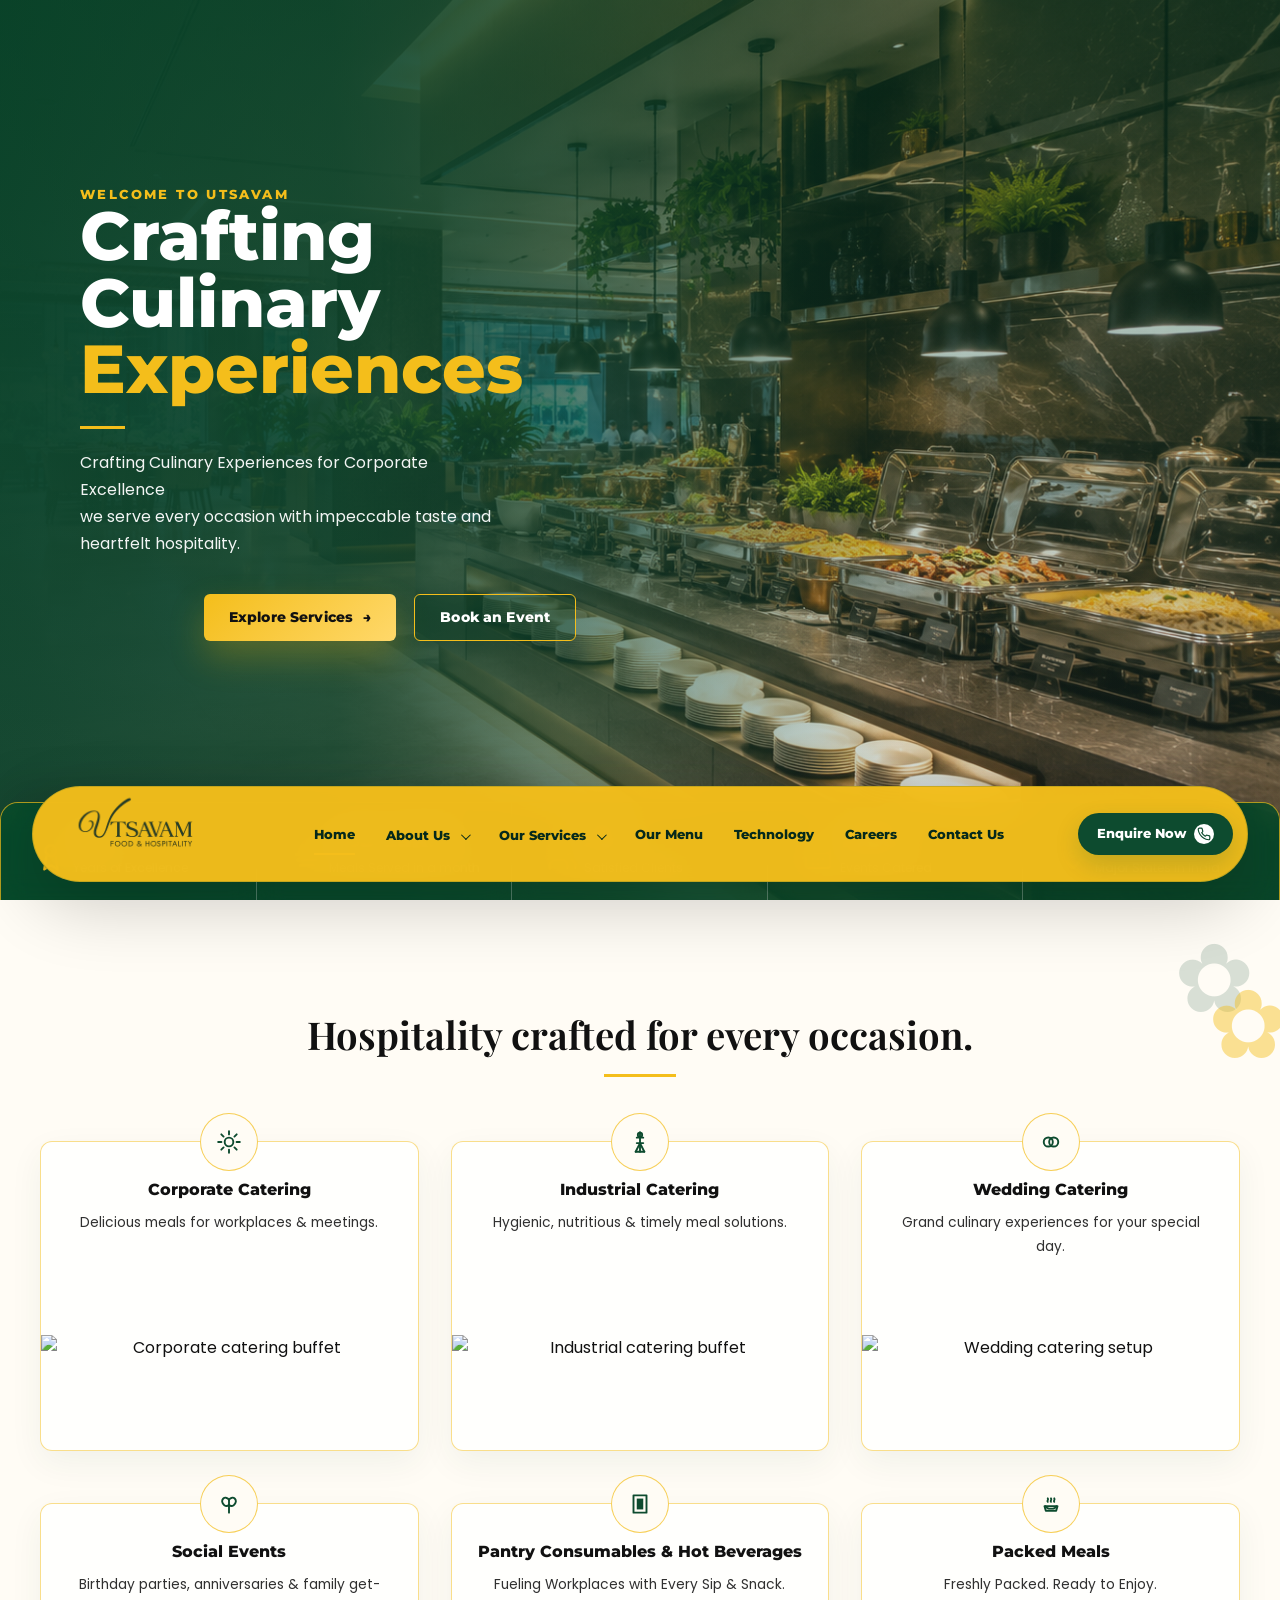
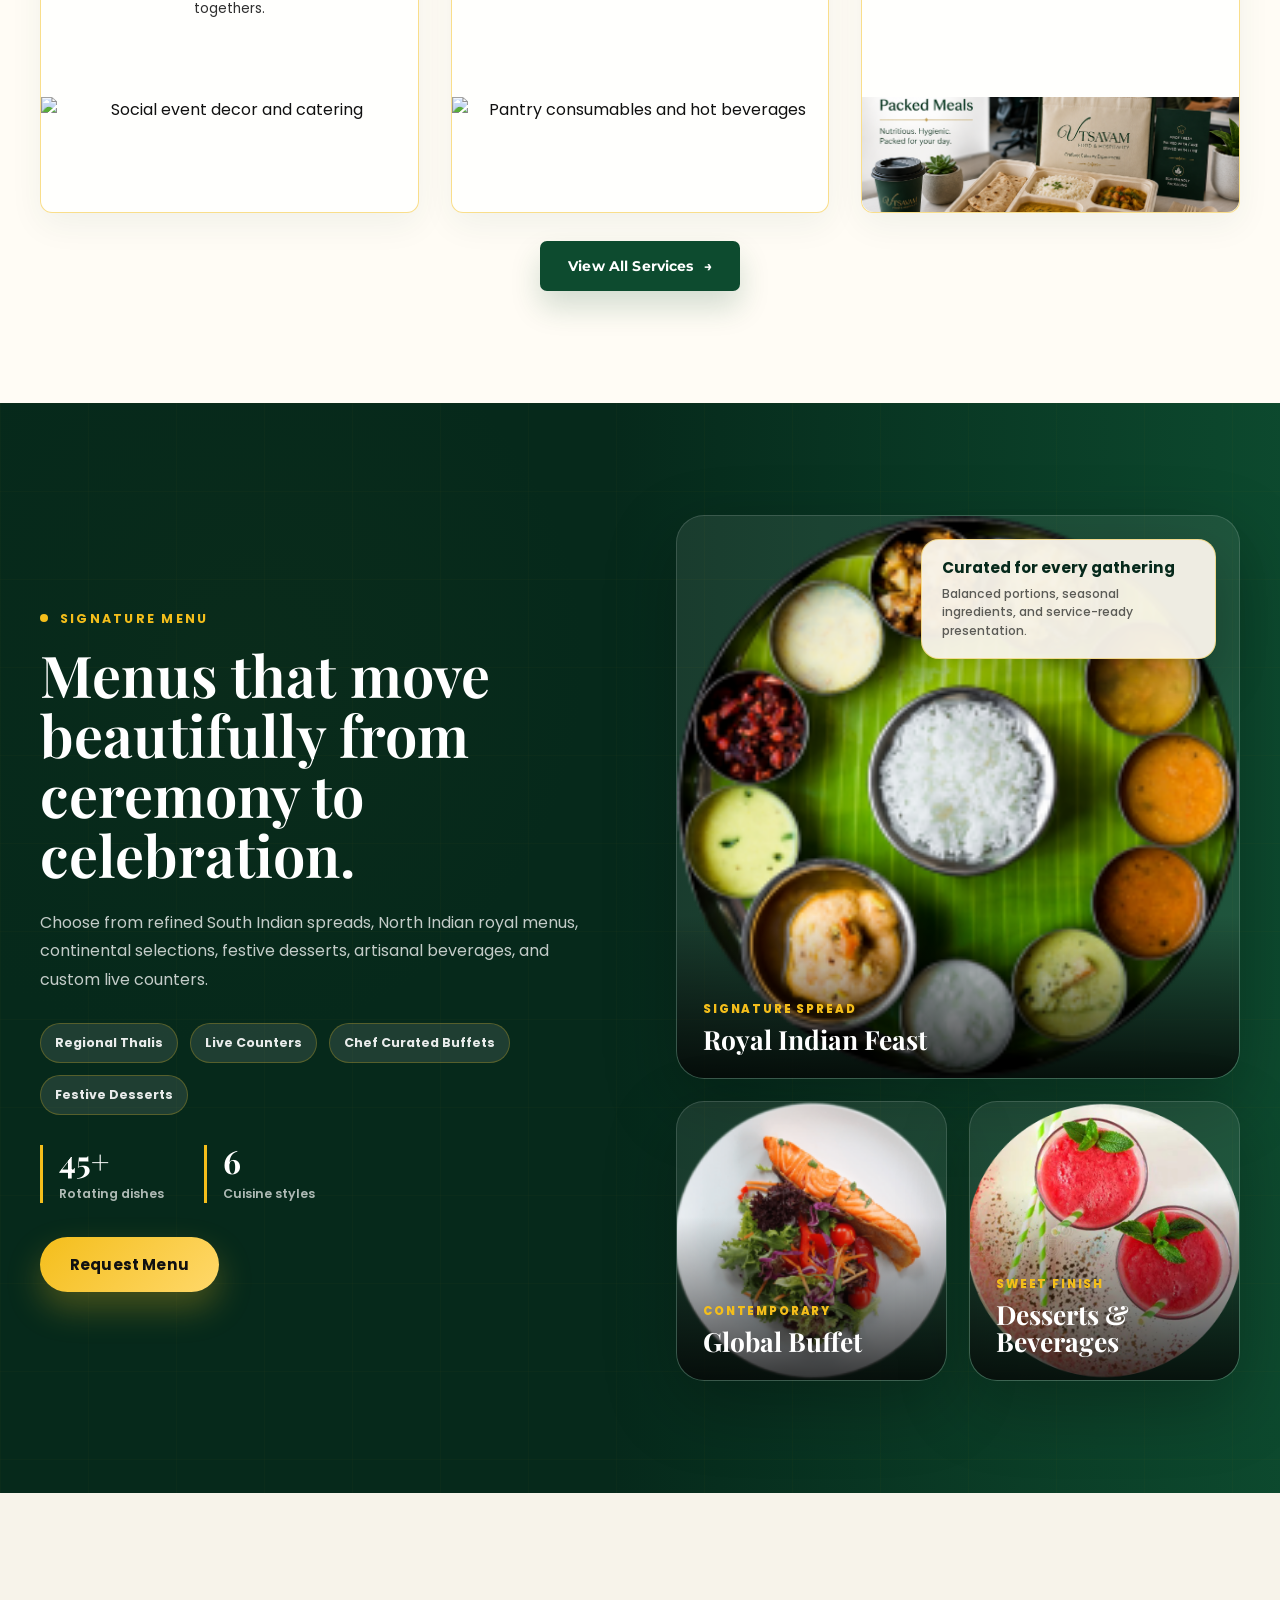
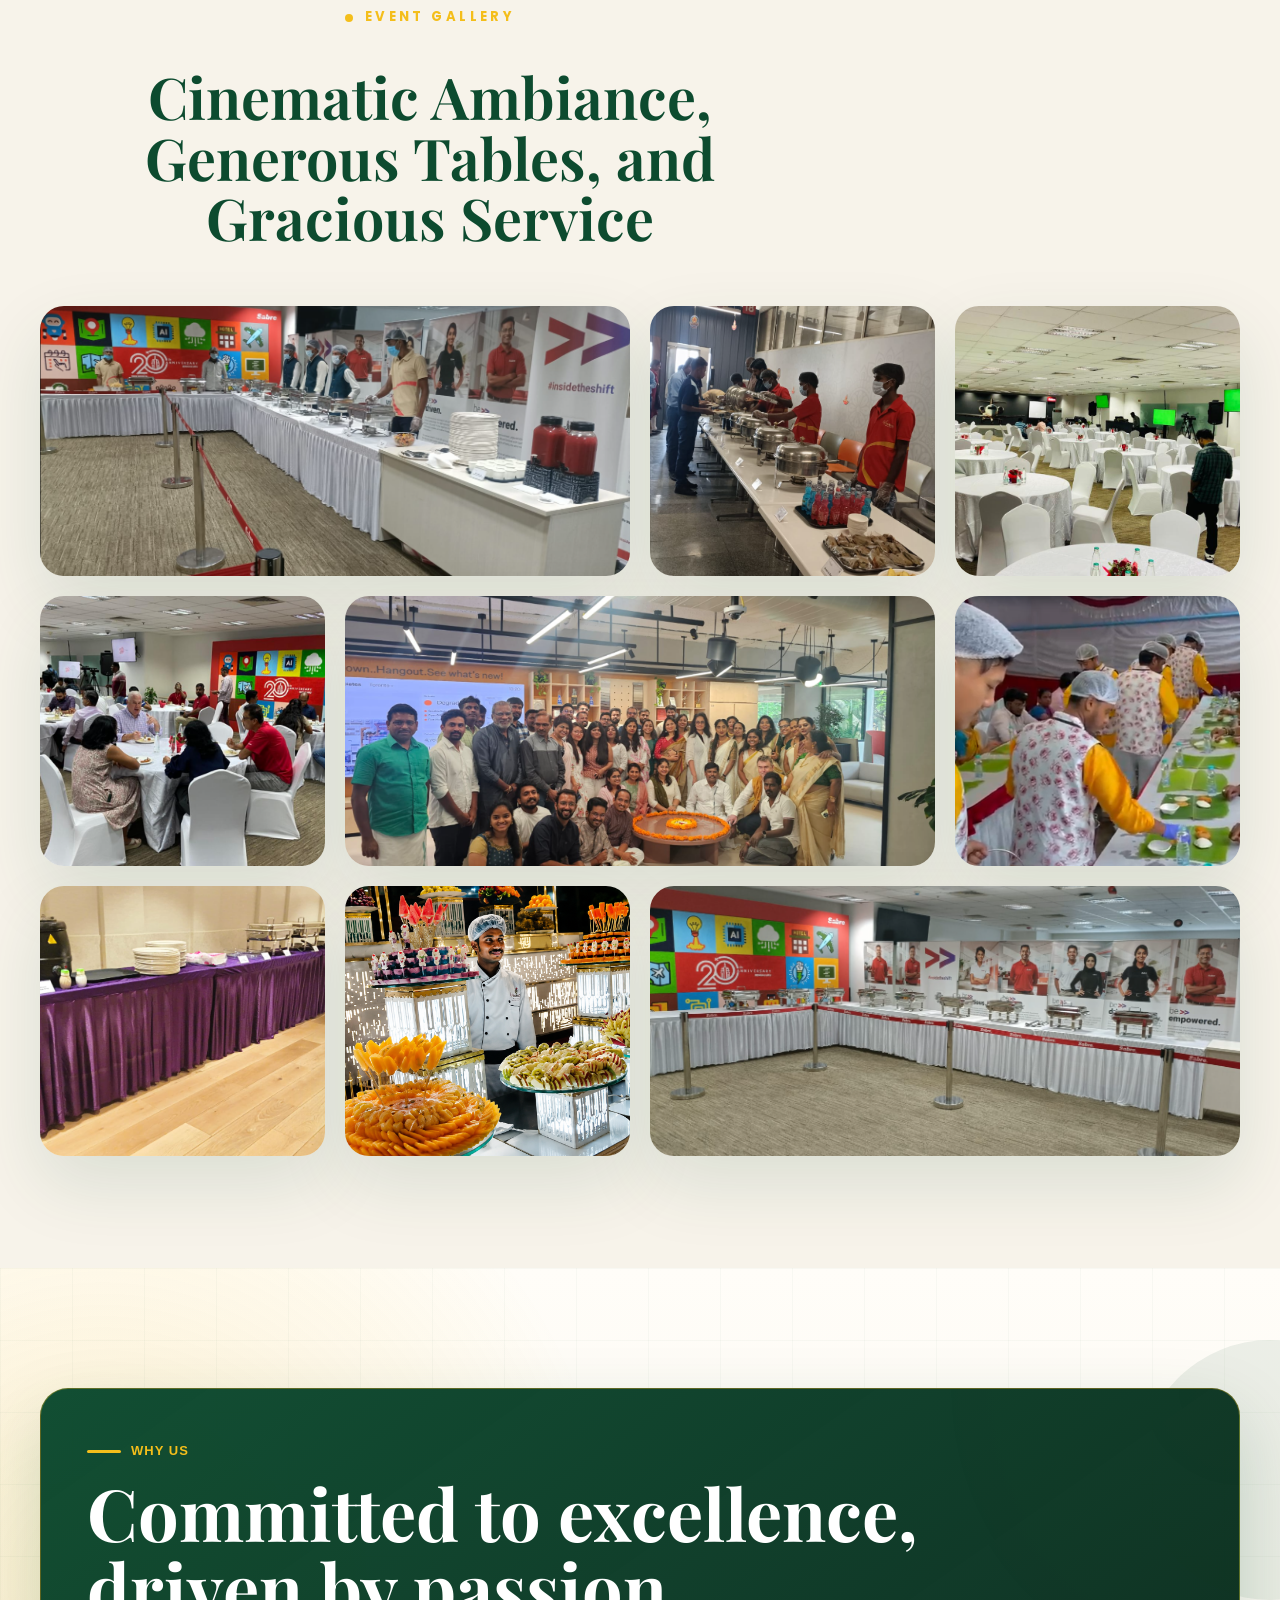
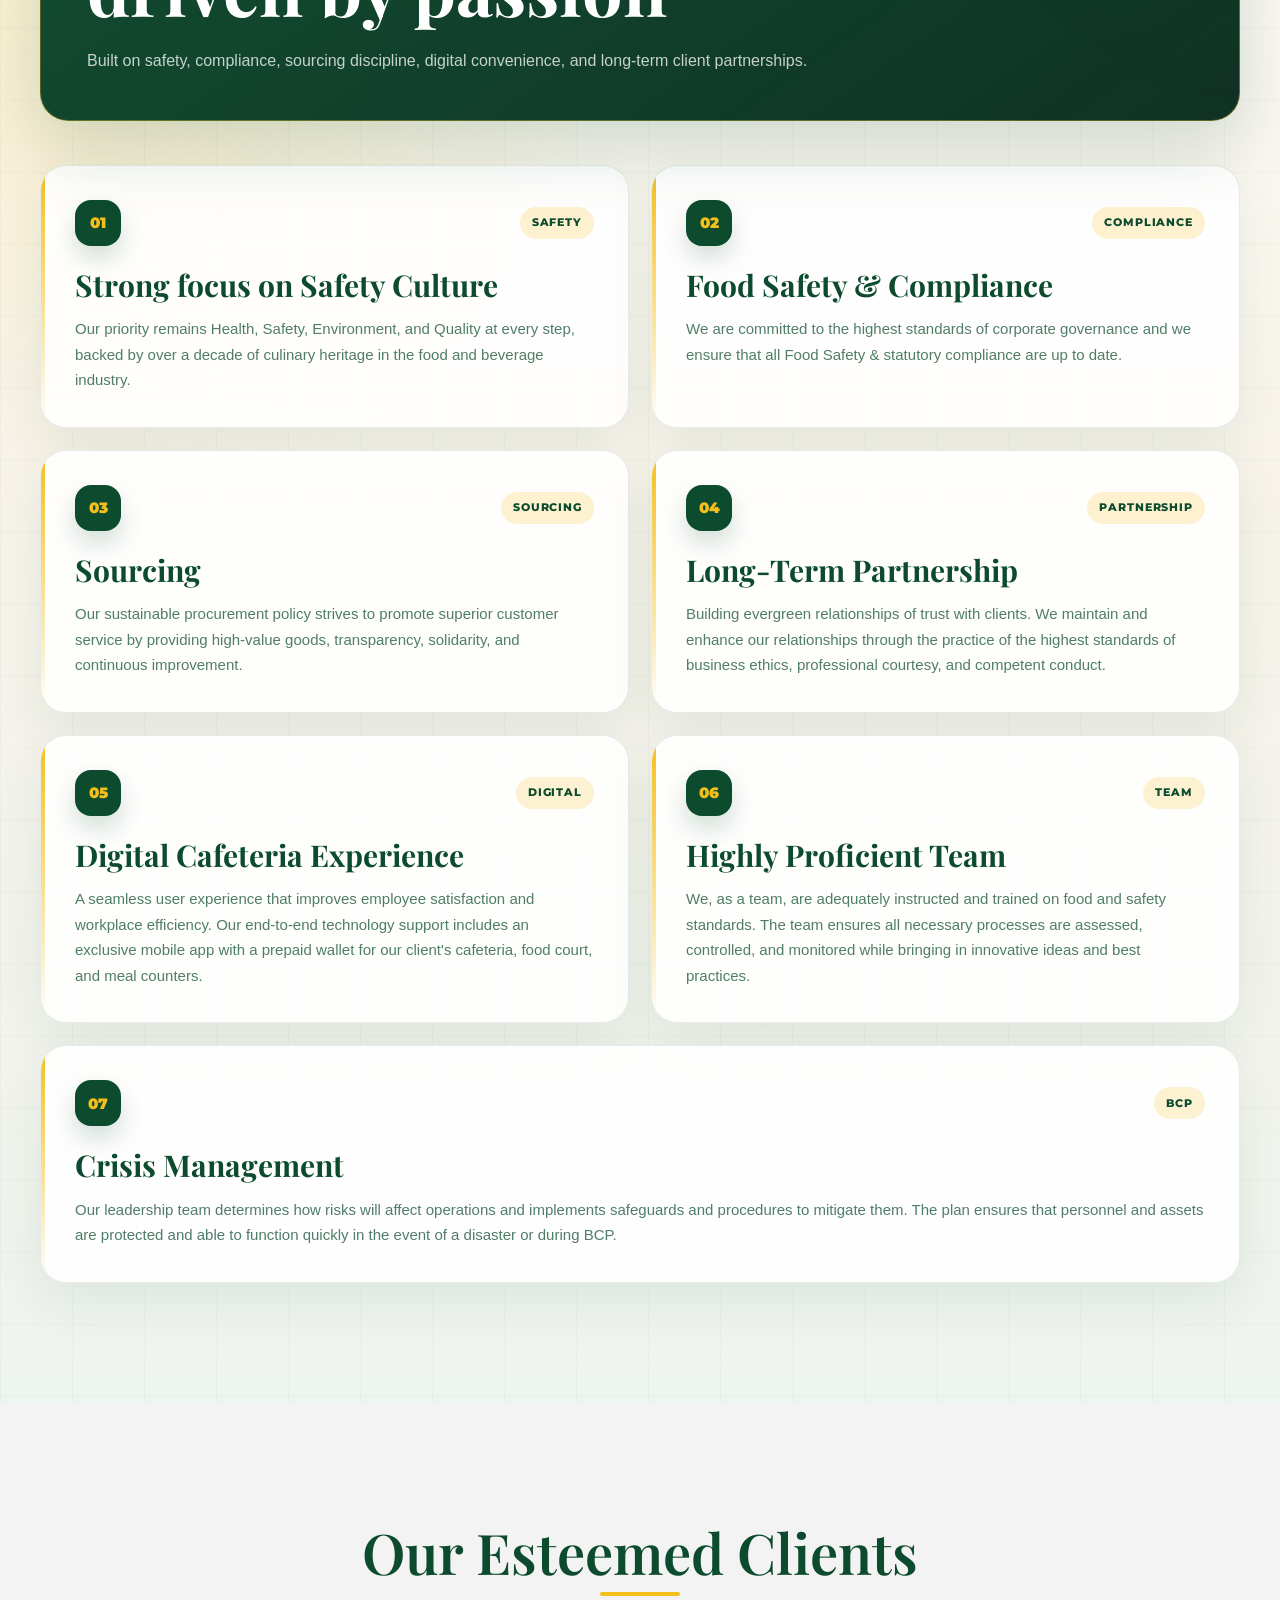
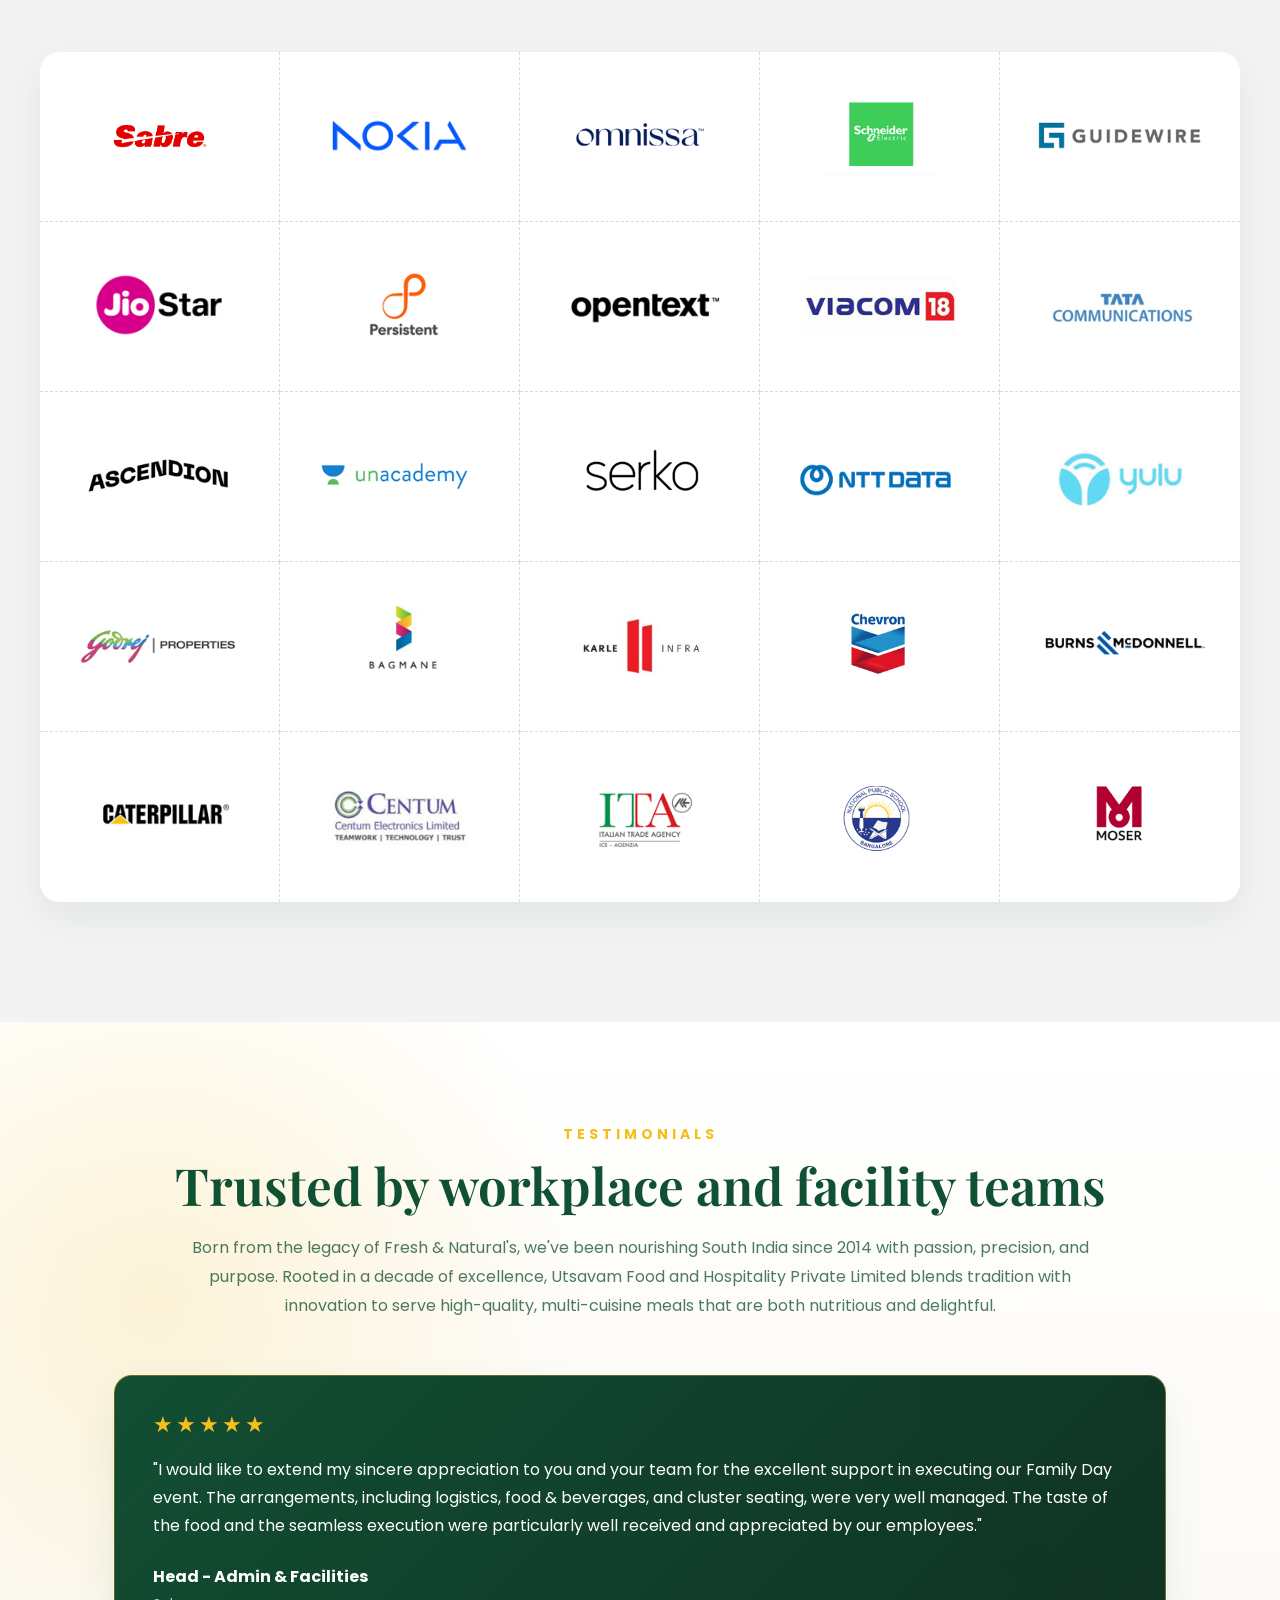
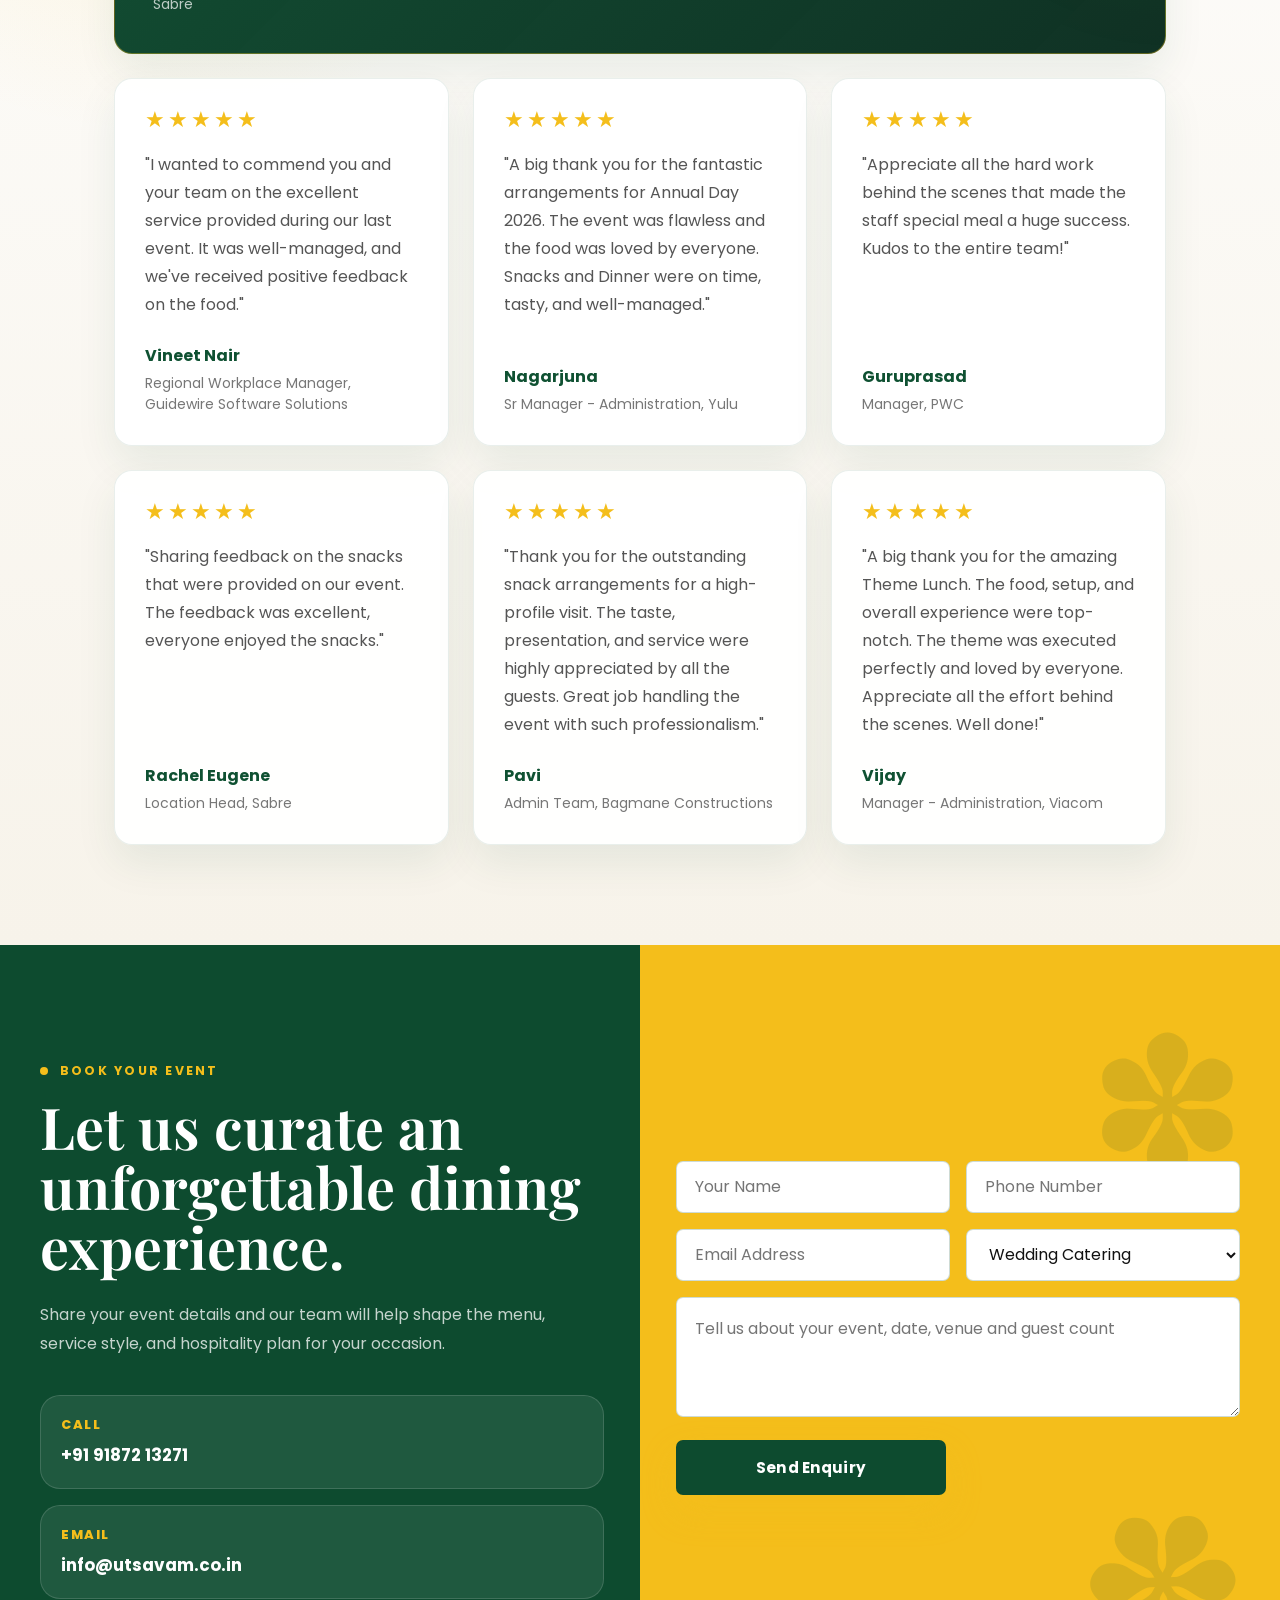
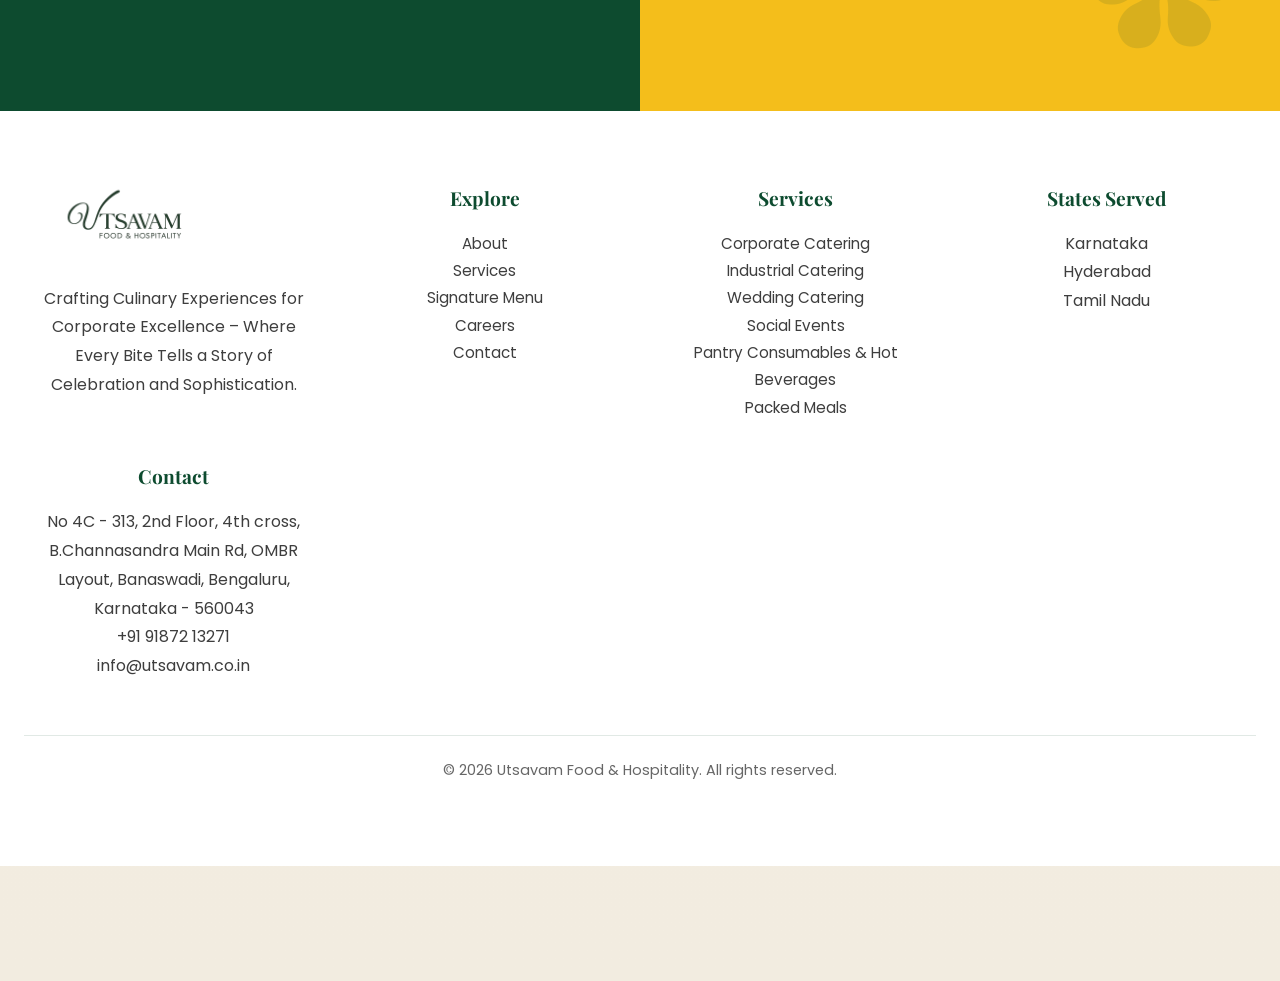
==== commit d9f20e2a: "Technogy.css updated" ====
--- a/index.html
+++ b/index.html
@@ -116,7 +116,7 @@
       <div class="container">
         <div class="section-head centered">
           <p class="eyebrow">Our Services</p>
-          <h2>Hospitality crafted for every Occasssion.</h2>
+          <h2>Hospitality crafted for every occasion.</h2>
           <p>From intimate rituals to large-scale corporate dining, Utsavam brings structure, beauty, and memorable flavor to every occasion.</p>
         </div>
         <div class="services-grid">
@@ -260,7 +260,7 @@
             </div>
           </article>
           <article class="menu-card">
-            <img src="assets/bevragesc.png" alt="Artisanal beverages and dessert service">
+            <img src="assets/beverages.png" alt="Artisanal beverages and dessert service">
             <div class="menu-card-label">
               <small>Sweet Finish</small>
               <span>Desserts & Beverages</span>
@@ -317,7 +317,7 @@
               </div>
               <h3 class="uts-why__card-title">Strong focus on Safety Culture</h3>
               <p class="uts-why__card-text">
-                Our priority remains Health, Safety, Environment and Quality at every step with our culinary heritage from over one decade of experience in the food and Beverages Industry
+                Our priority remains Health, Safety, Environment, and Quality at every step, backed by over a decade of culinary heritage in the food and beverage industry.
               </p>
             </article>
 
@@ -326,7 +326,7 @@
                 <span class="uts-why__icon" aria-hidden="true">02</span>
                 <span class="uts-why__badge">Compliance</span>
               </div>
-              <h3 class="uts-why__card-title">Food Safety & Compliances</h3>
+              <h3 class="uts-why__card-title">Food Safety & Compliance</h3>
               <p class="uts-why__card-text">
                 We are committed to the highest standards of corporate governance and we ensure that all Food Safety & statutory compliance are up to date.
               </p>
@@ -339,7 +339,7 @@
               </div>
               <h3 class="uts-why__card-title">Sourcing</h3>
               <p class="uts-why__card-text">
-                Our sustainable procurement policy strive to promote superior customer service interms of provide the highest value goods, transparency, solidarity and continuous improvement.
+                Our sustainable procurement policy strives to promote superior customer service by providing high-value goods, transparency, solidarity, and continuous improvement.
               </p>
             </article>
 
@@ -348,9 +348,9 @@
                 <span class="uts-why__icon" aria-hidden="true">04</span>
                 <span class="uts-why__badge">Partnership</span>
               </div>
-              <h3 class="uts-why__card-title">Long term Partnership</h3>
+              <h3 class="uts-why__card-title">Long-Term Partnership</h3>
               <p class="uts-why__card-text">
-                Building evergreen relationships of trust with clients. To maintain and enchance our relationship through the pratice of the highest standards of business ethics, professional courtesy, and competent conduct.
+                Building evergreen relationships of trust with clients. We maintain and enhance our relationships through the practice of the highest standards of business ethics, professional courtesy, and competent conduct.
               </p>
             </article>
 
@@ -361,7 +361,7 @@
               </div>
               <h3 class="uts-why__card-title">Digital Cafeteria Experience</h3>
               <p class="uts-why__card-text">
-                A seamless user experience which is improving employee satisfaction and workplace effiency. Our E2E technology support with An Exclusive Mobile App along with Prepaid Wallet for our Client's Cafeteria, Food Court, and Meal Counters.
+                A seamless user experience that improves employee satisfaction and workplace efficiency. Our end-to-end technology support includes an exclusive mobile app with a prepaid wallet for our client's cafeteria, food court, and meal counters.
               </p>
             </article>
 
@@ -372,7 +372,7 @@
               </div>
               <h3 class="uts-why__card-title">Highly Proficient Team</h3>
               <p class="uts-why__card-text">
-                We sa a team are adequately instructed and trained on the food & safety standards and the team makes sure that all necessary processes are assessed, controlled, monitored and bringing new innovative ideas - best pratices
+                We, as a team, are adequately instructed and trained on food and safety standards. The team ensures all necessary processes are assessed, controlled, and monitored while bringing in innovative ideas and best practices.
               </p>
             </article>
 
@@ -381,9 +381,9 @@
                 <span class="uts-why__icon" aria-hidden="true">07</span>
                 <span class="uts-why__badge">BCP</span>
               </div>
-              <h3 class="uts-why__card-title">Crises Management</h3>
+              <h3 class="uts-why__card-title">Crisis Management</h3>
               <p class="uts-why__card-text">
-                Our leadership team is Determine how risks will affect operations and Implementing safeguards and procedures to mitigate the risks. The plan ensures that personnel and assets are protected and are able to function quickly in the event of a disaster or during the BCP.
+                Our leadership team determines how risks will affect operations and implements safeguards and procedures to mitigate them. The plan ensures that personnel and assets are protected and able to function quickly in the event of a disaster or during BCP.
               </p>
             </article>
           </div>
@@ -445,7 +445,7 @@
         <p class="section-tag">TESTIMONIALS</p>
         <h2>Trusted by workplace and facility teams</h2>
         <p class="testimonials-intro">
-            Born from the legacy of Fresh and Natural's., we've been nourishing South India since 2014 with passion, precision, and purpose. Rooted in a decade of excellence, Utsavam Food and Hospitality Private Limited blends tradition with innovation to serve high-quality, multi-cuisine meals that are both nutritious and delightful.
+            Born from the legacy of Fresh & Natural's, we've been nourishing South India since 2014 with passion, precision, and purpose. Rooted in a decade of excellence, Utsavam Food and Hospitality Private Limited blends tradition with innovation to serve high-quality, multi-cuisine meals that are both nutritious and delightful.
         </p>
 
         <div class="testimonials-grid">
@@ -498,10 +498,10 @@
             <div class="testimonial-card">
                 <div class="stars" aria-label="5 out of 5 stars">&#9733;&#9733;&#9733;&#9733;&#9733;</div>
                 <p>
-                    "Thank you for the outstanding snacks arrangements for high-profile visit. The taste, presentation, and service were highly appreciated by all the guests. Great job handling the event with such professionalism."
+                    "Thank you for the outstanding snack arrangements for a high-profile visit. The taste, presentation, and service were highly appreciated by all the guests. Great job handling the event with such professionalism."
                 </p>
                 <h4>Pavi</h4>
-                <span>Admin Team, Bagmane Constructuions</span>
+                <span>Admin Team, Bagmane Constructions</span>
             </div>
 
             <div class="testimonial-card">
@@ -589,7 +589,7 @@
         <h3>States Served</h3>
         <p>Karnataka</p>
         <p>Hyderabad</p>
-        <p>Tamilnadu</p>
+        <p>Tamil Nadu</p>
       </div>
       <div>
         <h3>Contact</h3>
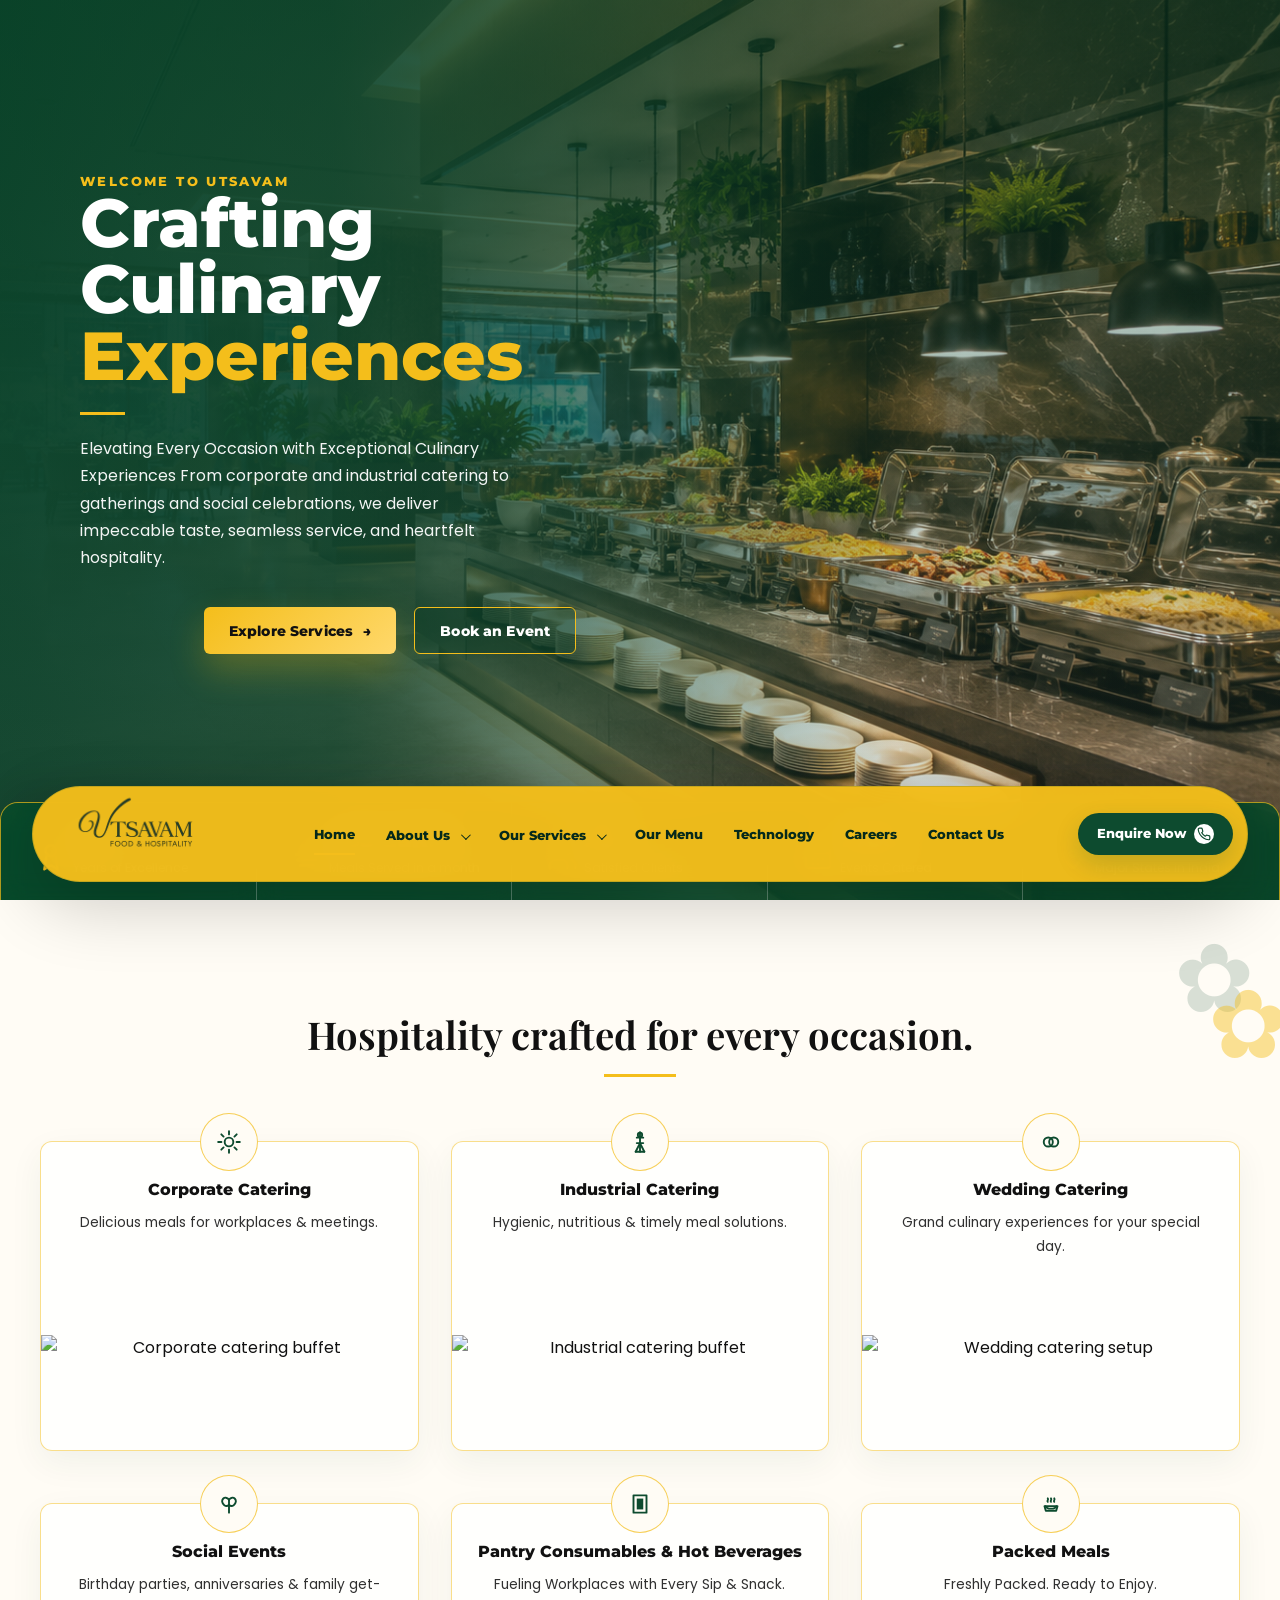
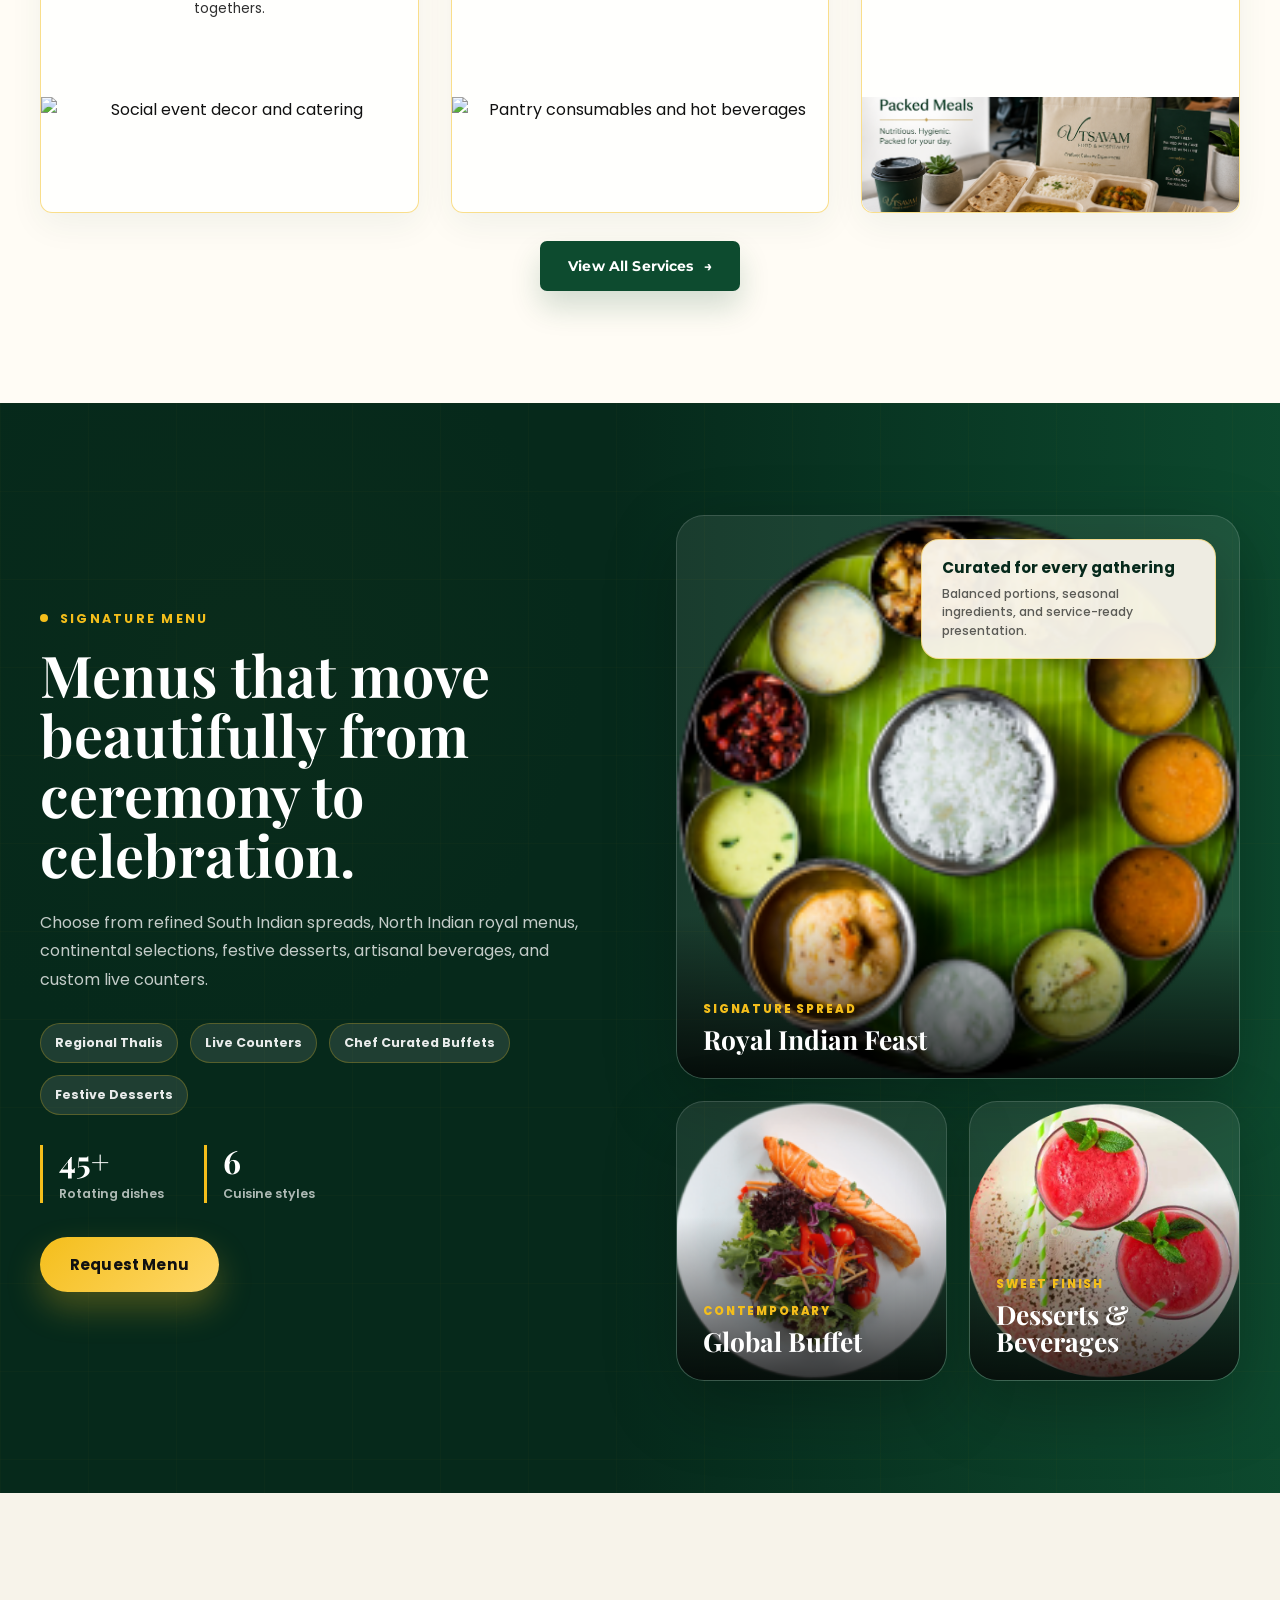
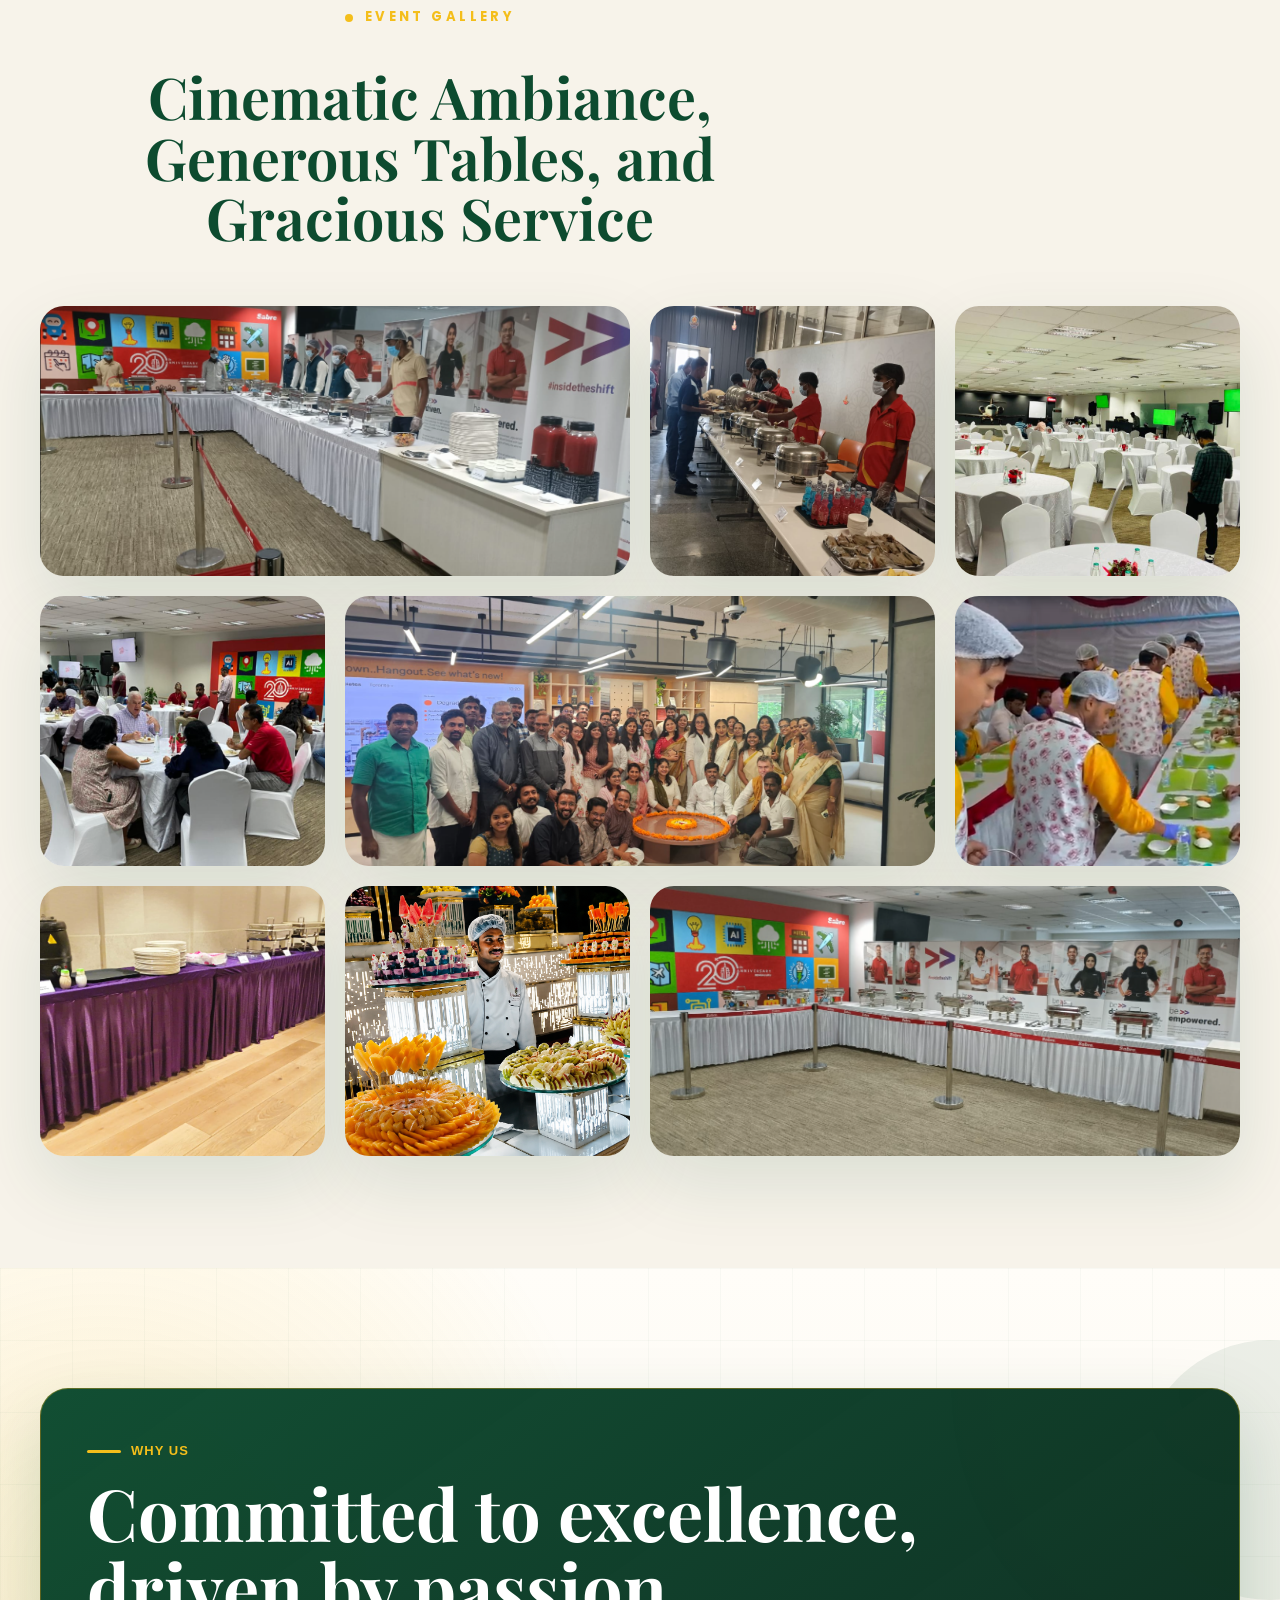
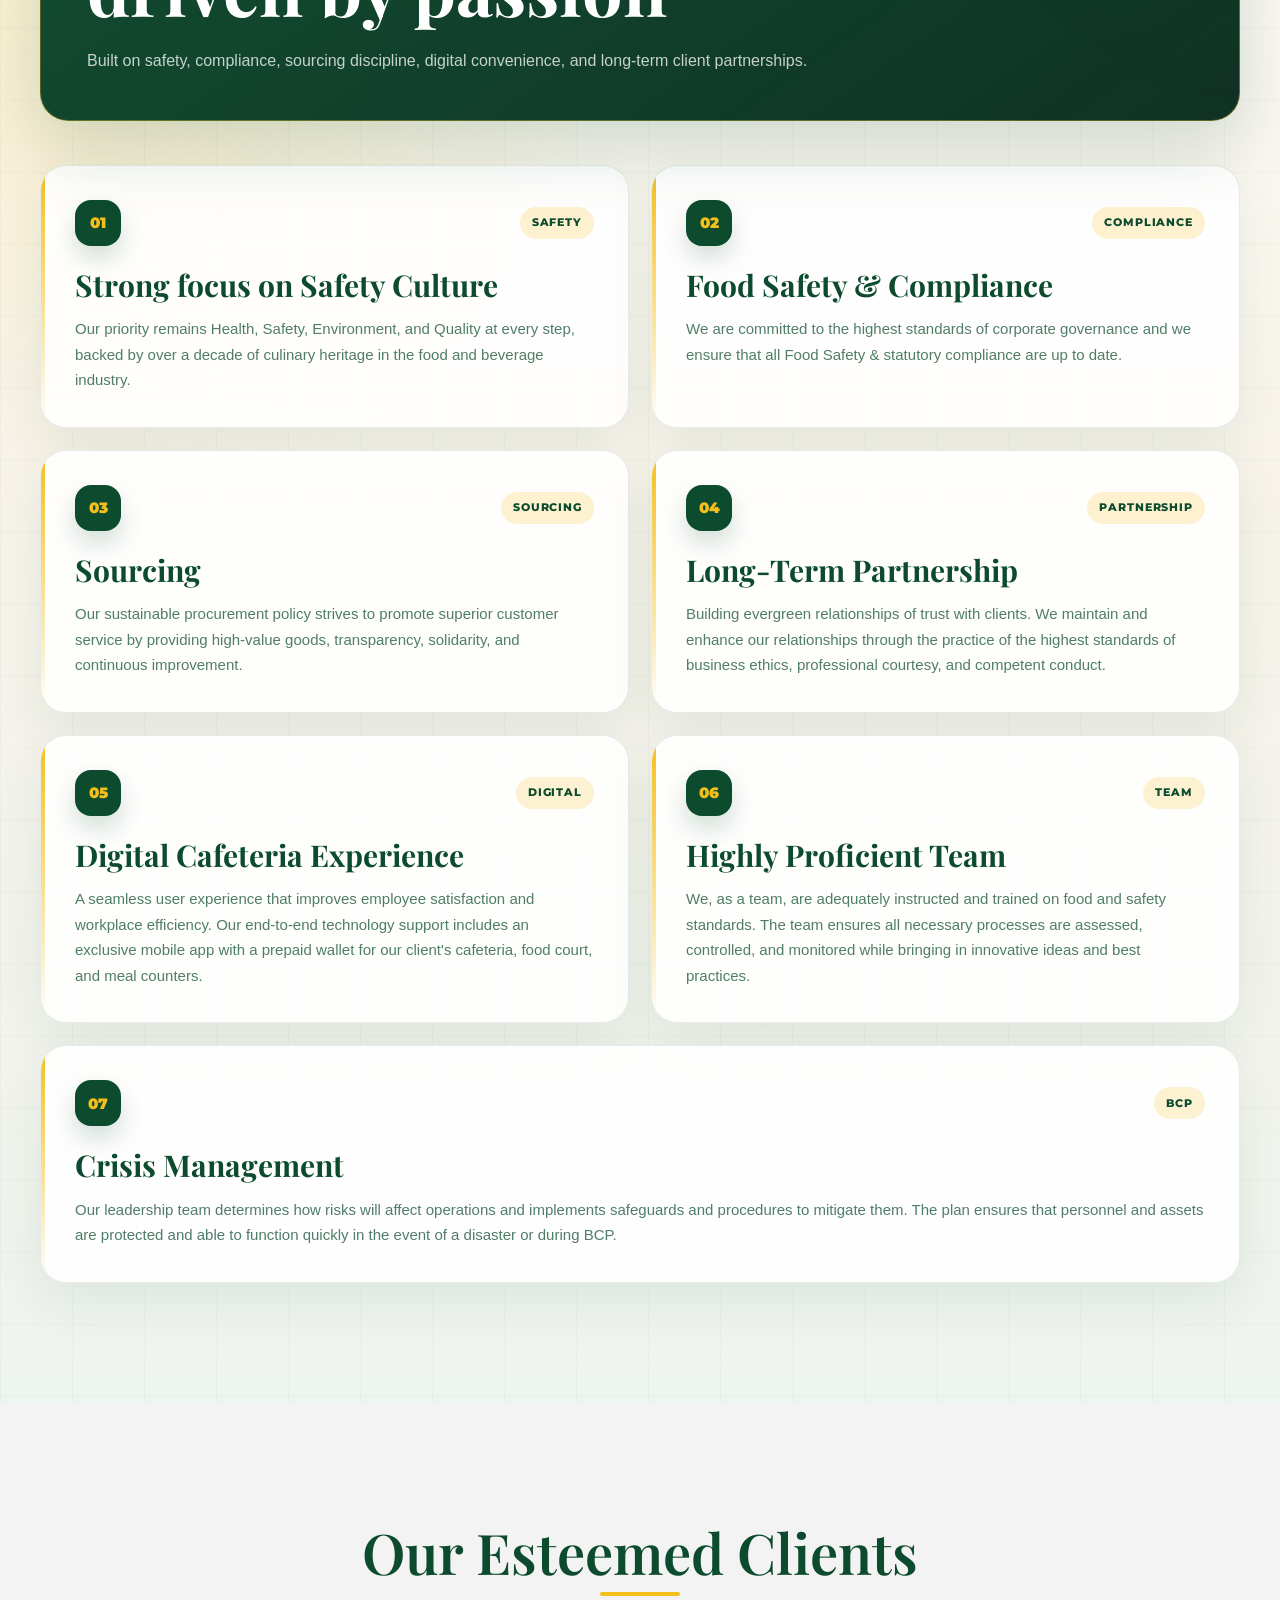
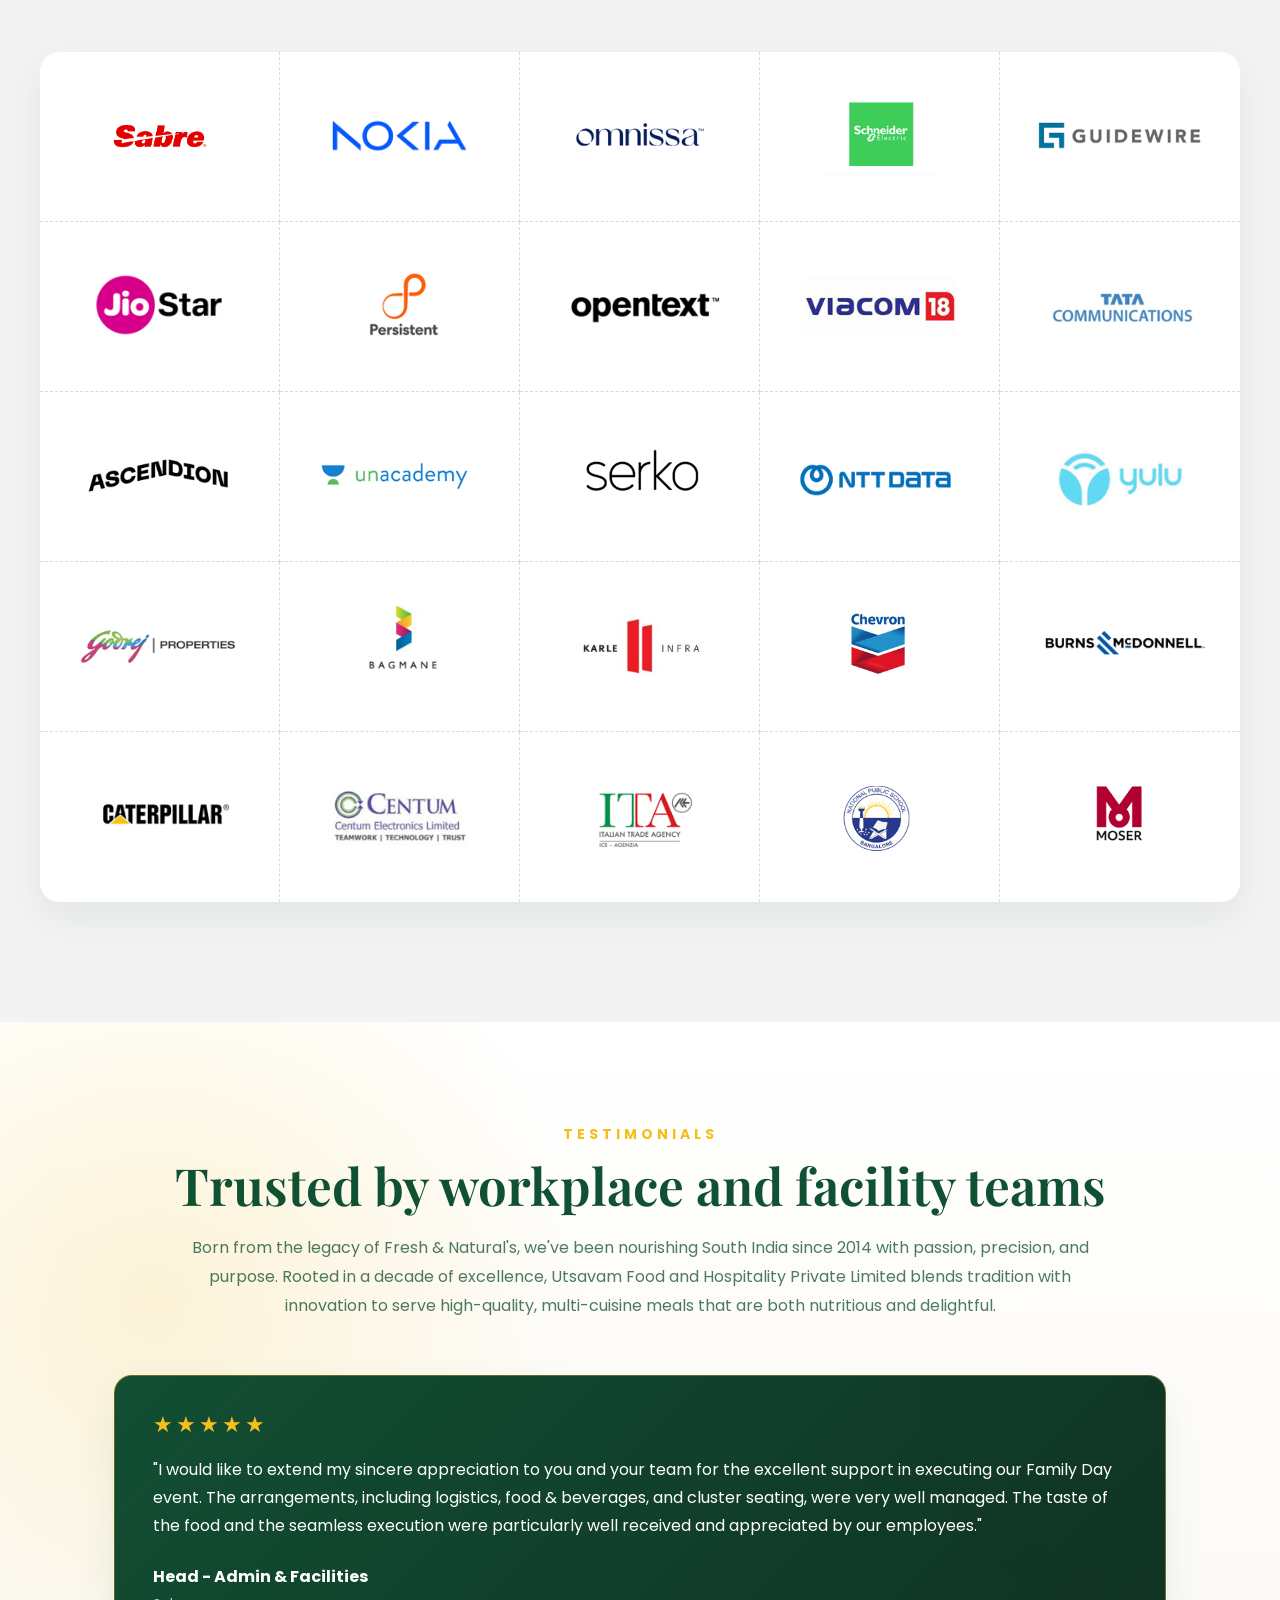
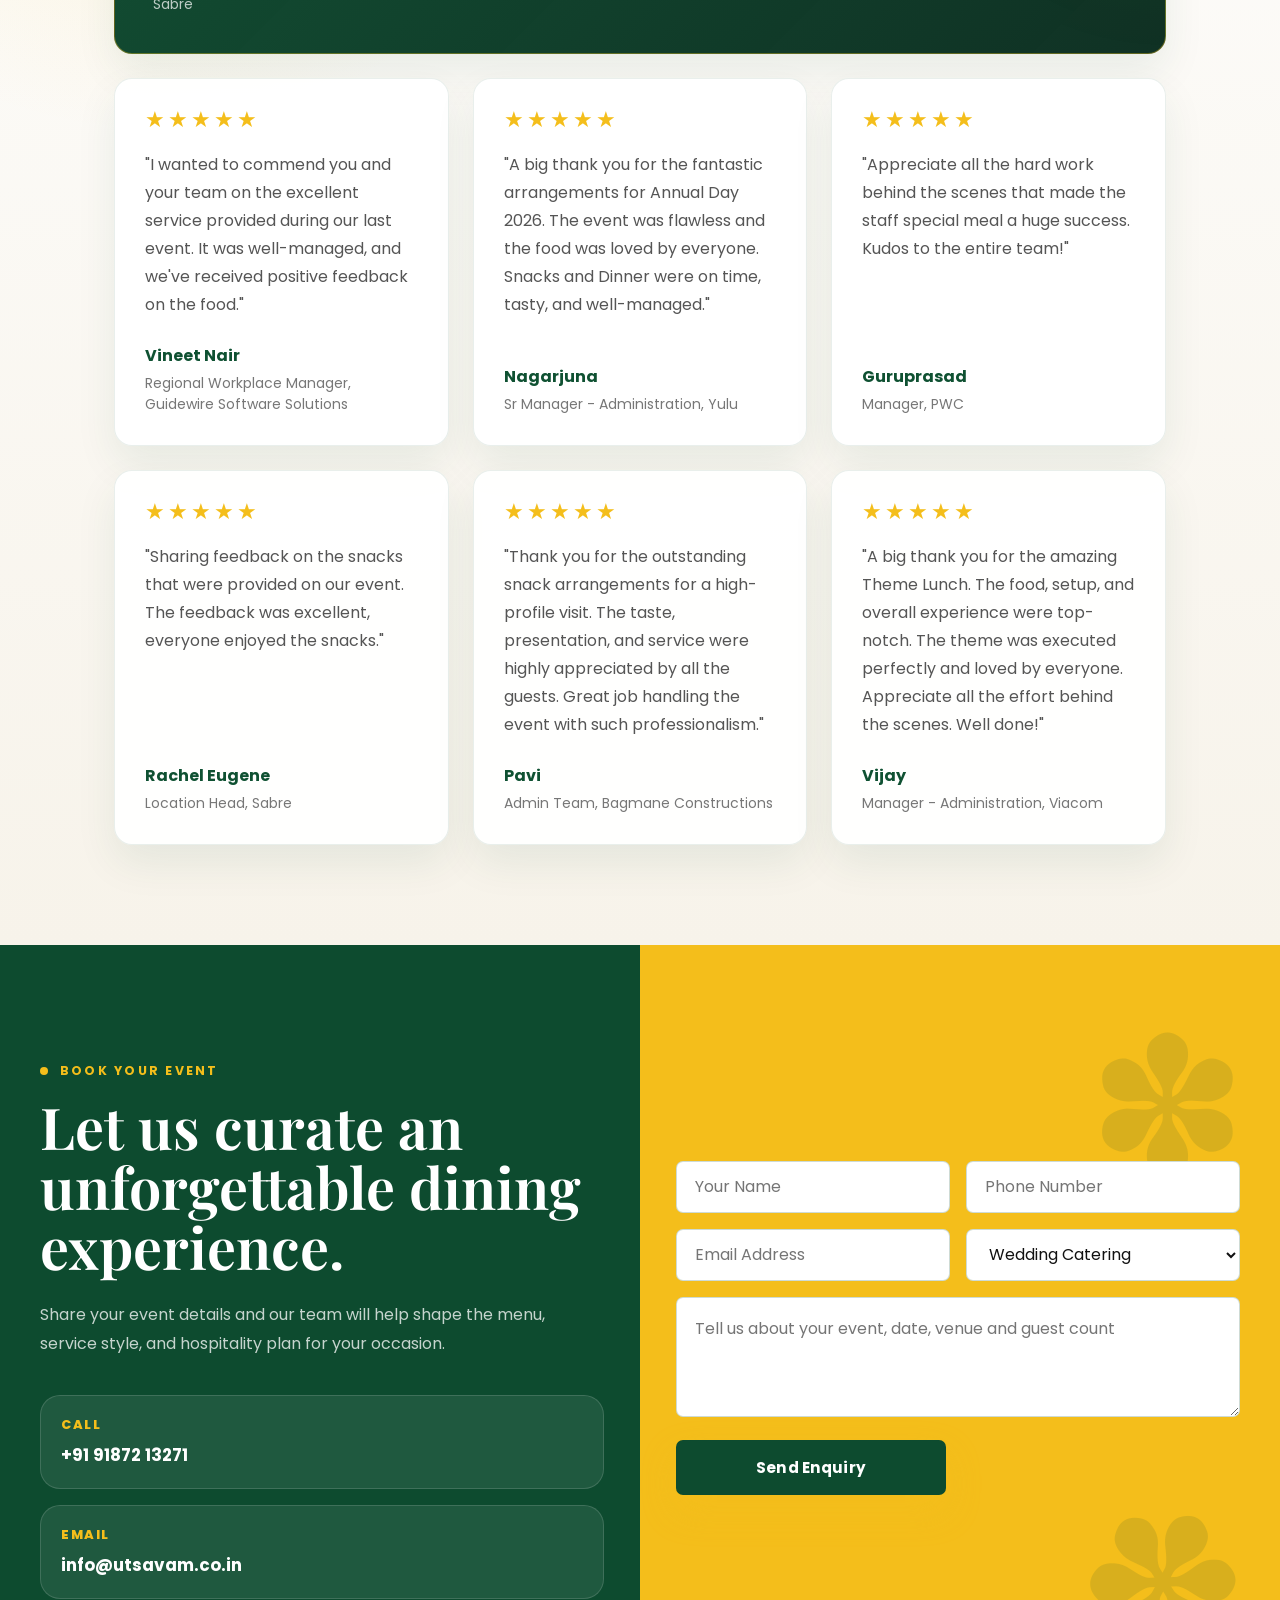
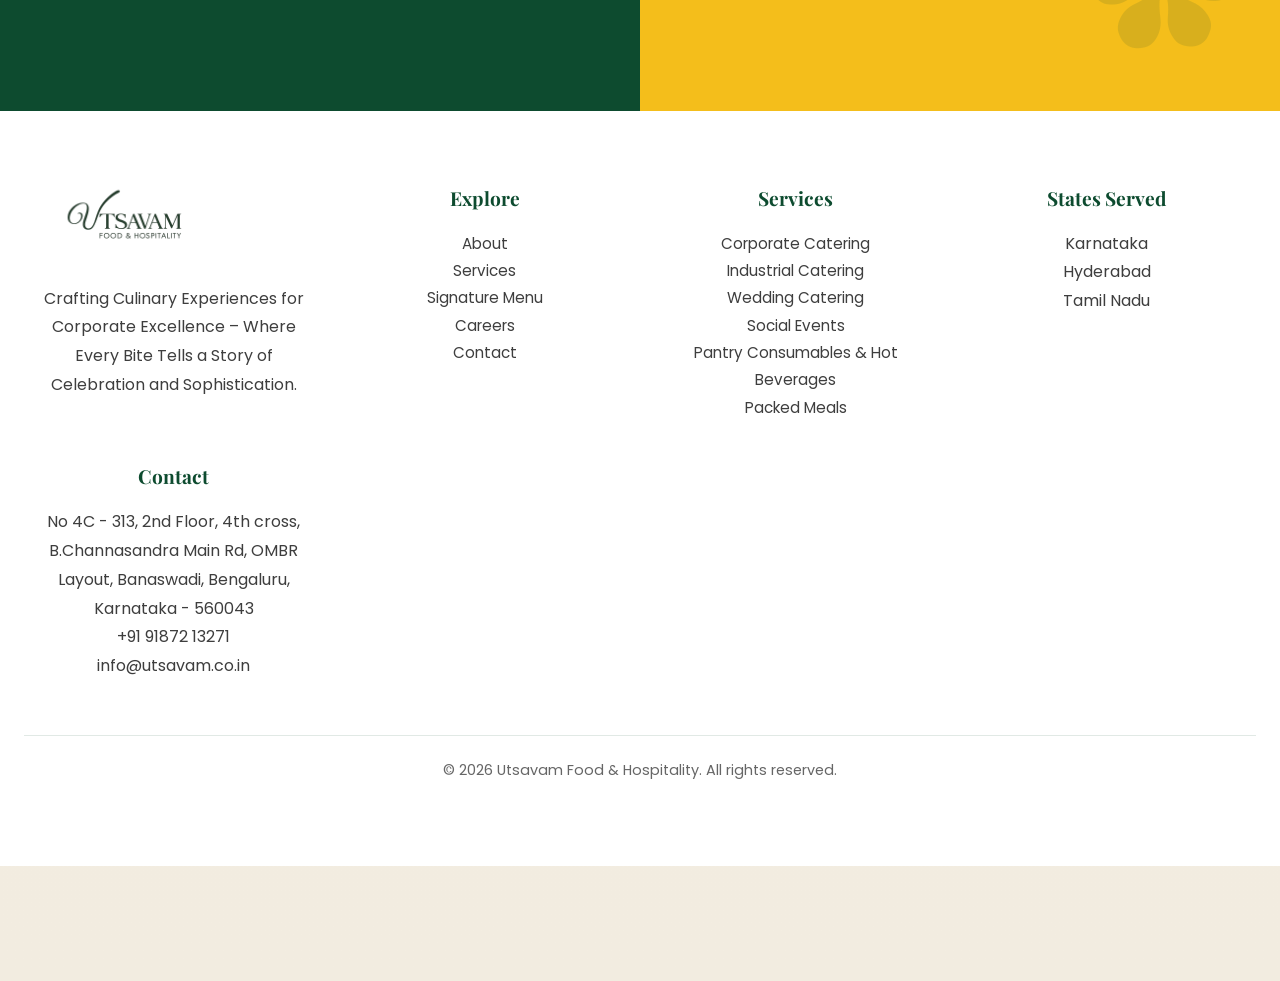
==== commit d25a23c3: "Technogy.css updated" ====
--- a/index.html
+++ b/index.html
@@ -68,8 +68,8 @@
           <h1>Crafting<br>Culinary<br><span>Experiences</span></h1>
           <div class="gold-line"></div>
           <p class="hero-copy">
-            Crafting Culinary Experiences for Corporate Excellence <br>
-            we serve every occasion with impeccable taste and heartfelt hospitality.
+          Elevating Every Occasion with Exceptional Culinary Experiences
+From corporate and industrial catering to gatherings and social celebrations, we deliver impeccable taste, seamless service, and heartfelt hospitality.
           </p>
           <div class="hero-actions">
             <a class="btn btn-gold" href="#services">Explore Services <span>&rarr;</span></a>
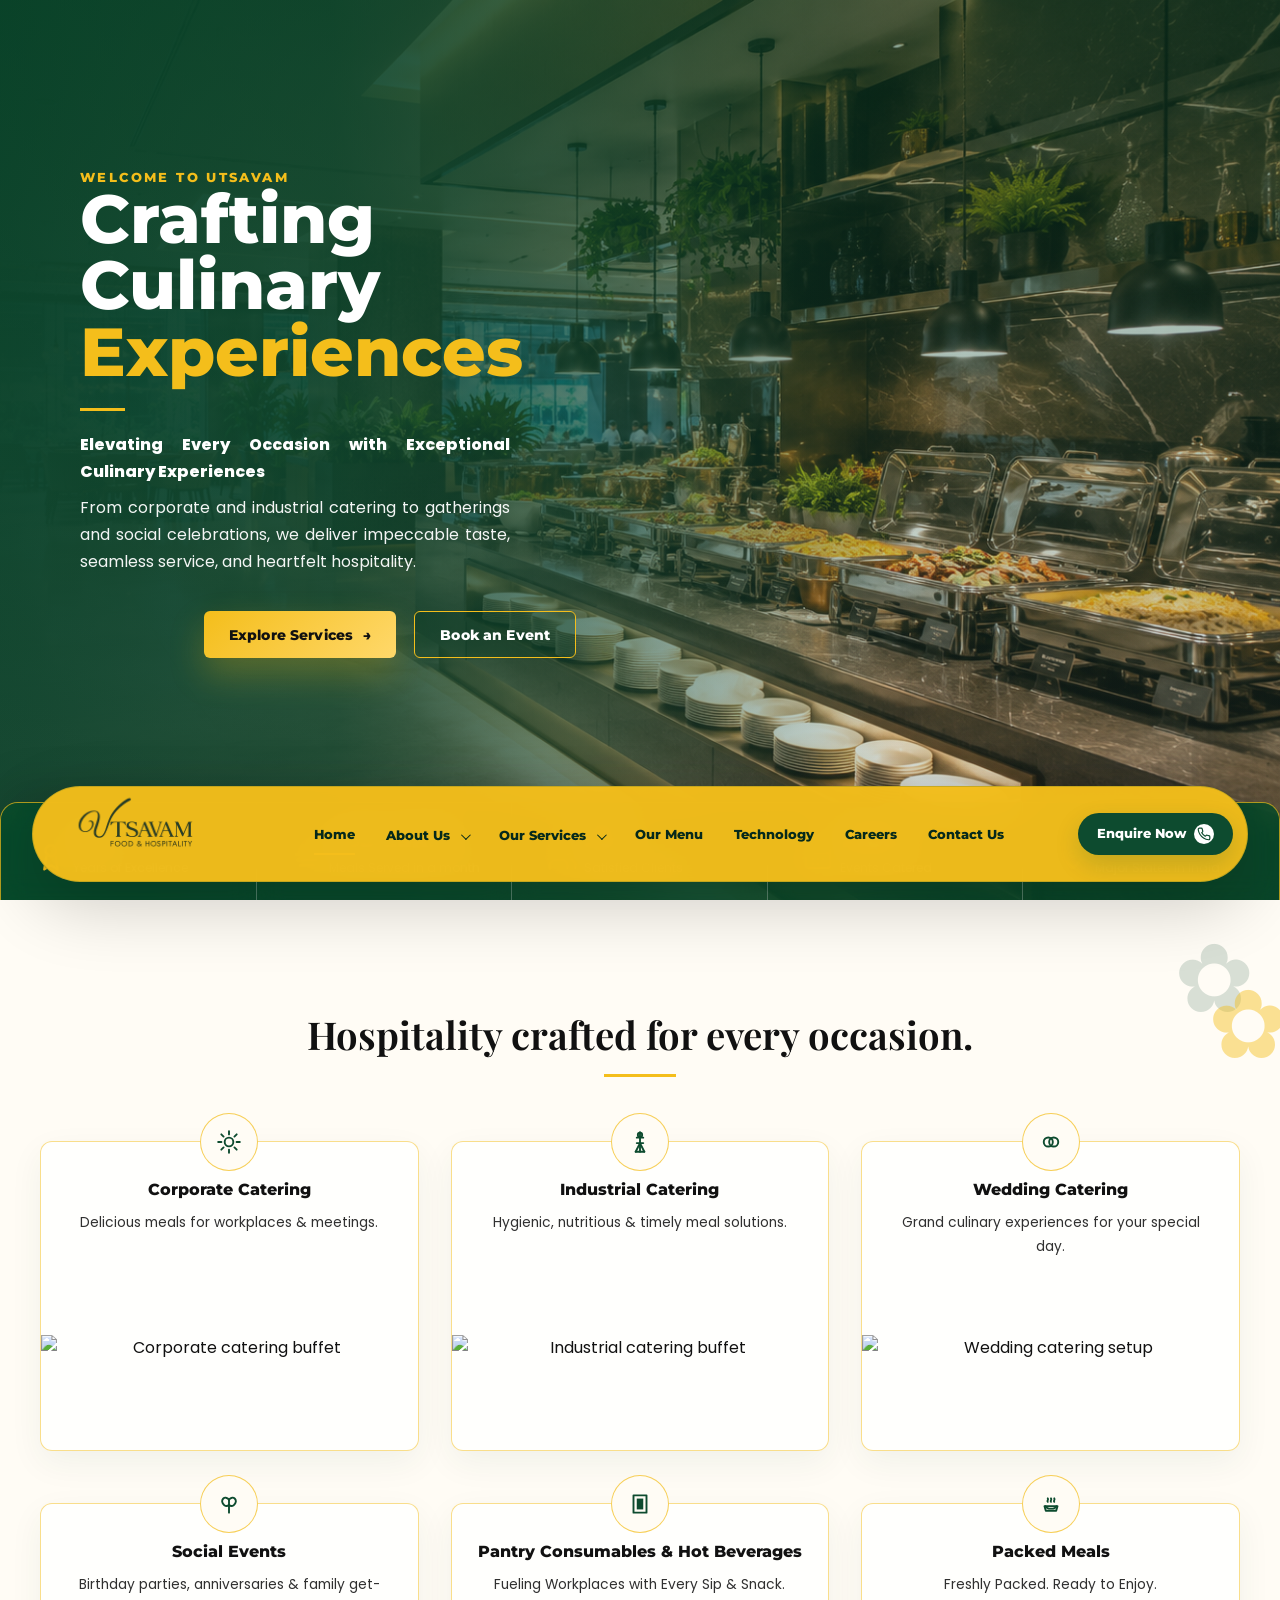
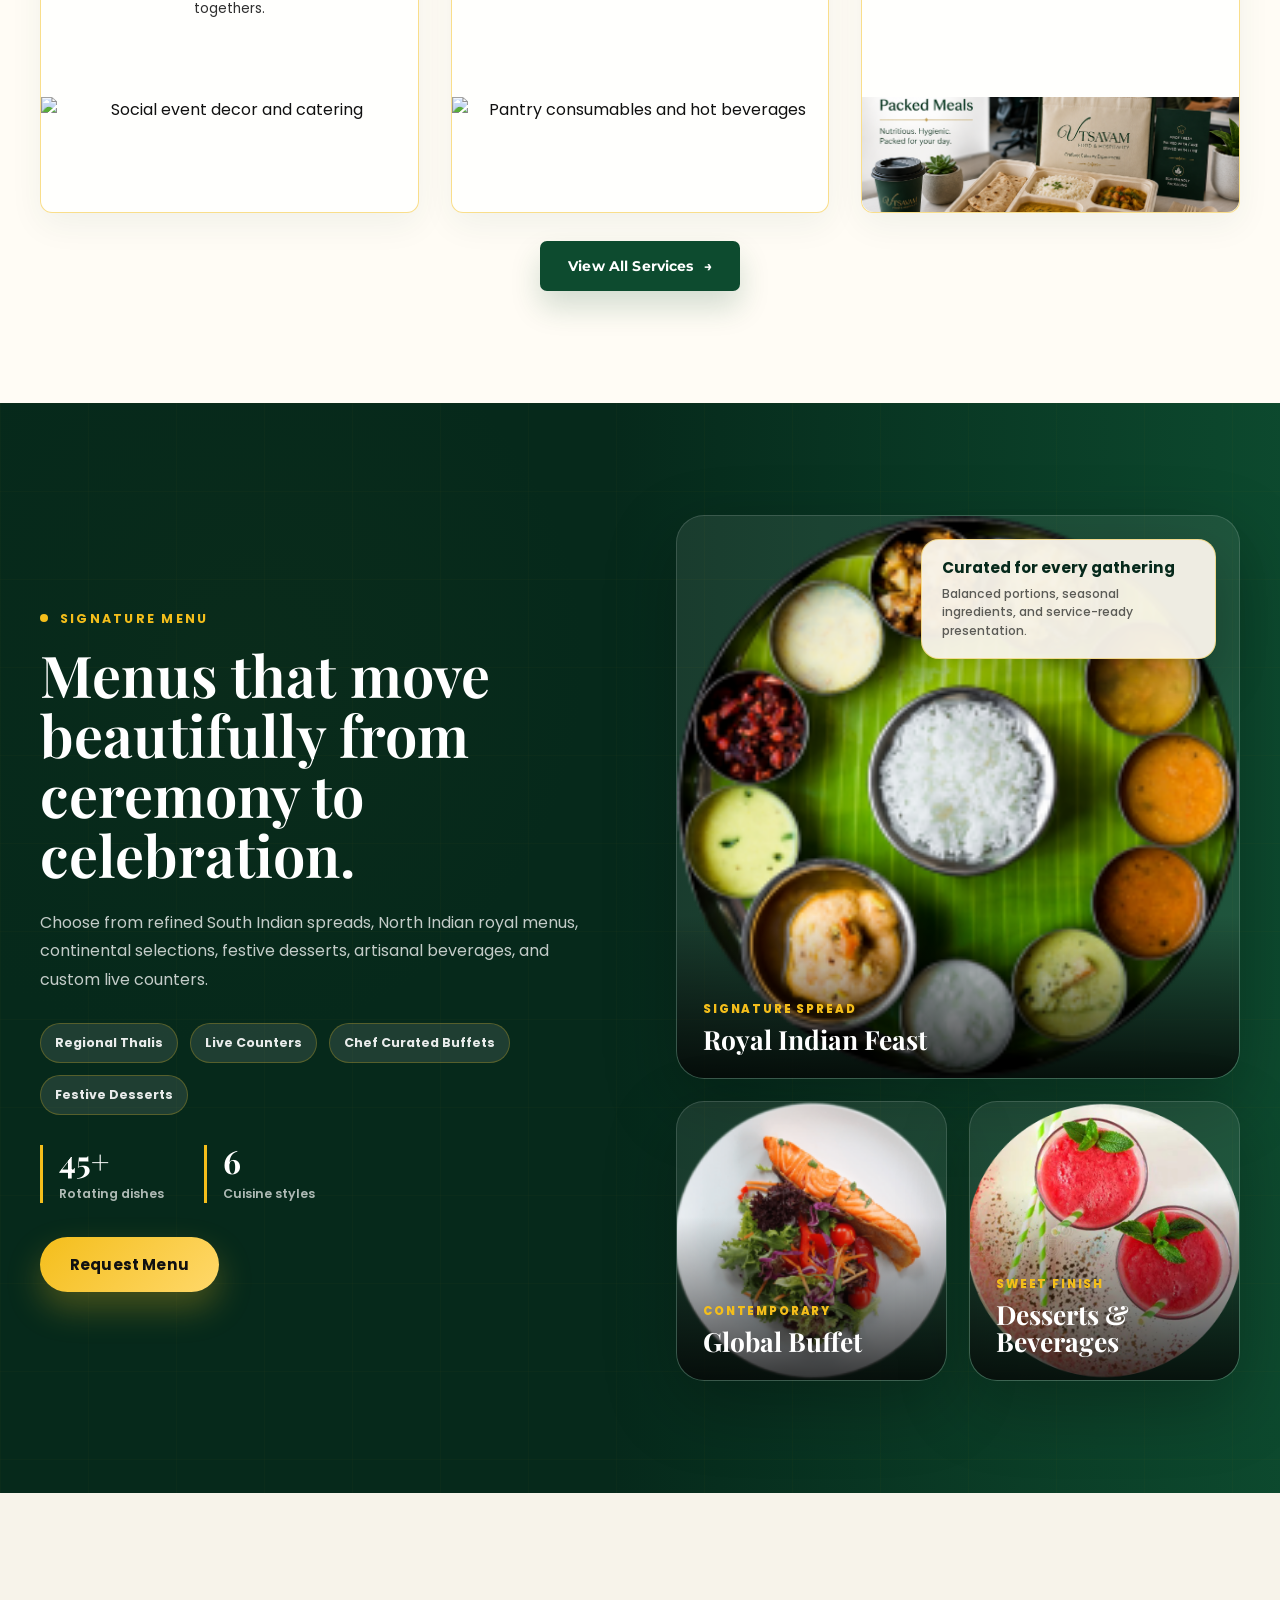
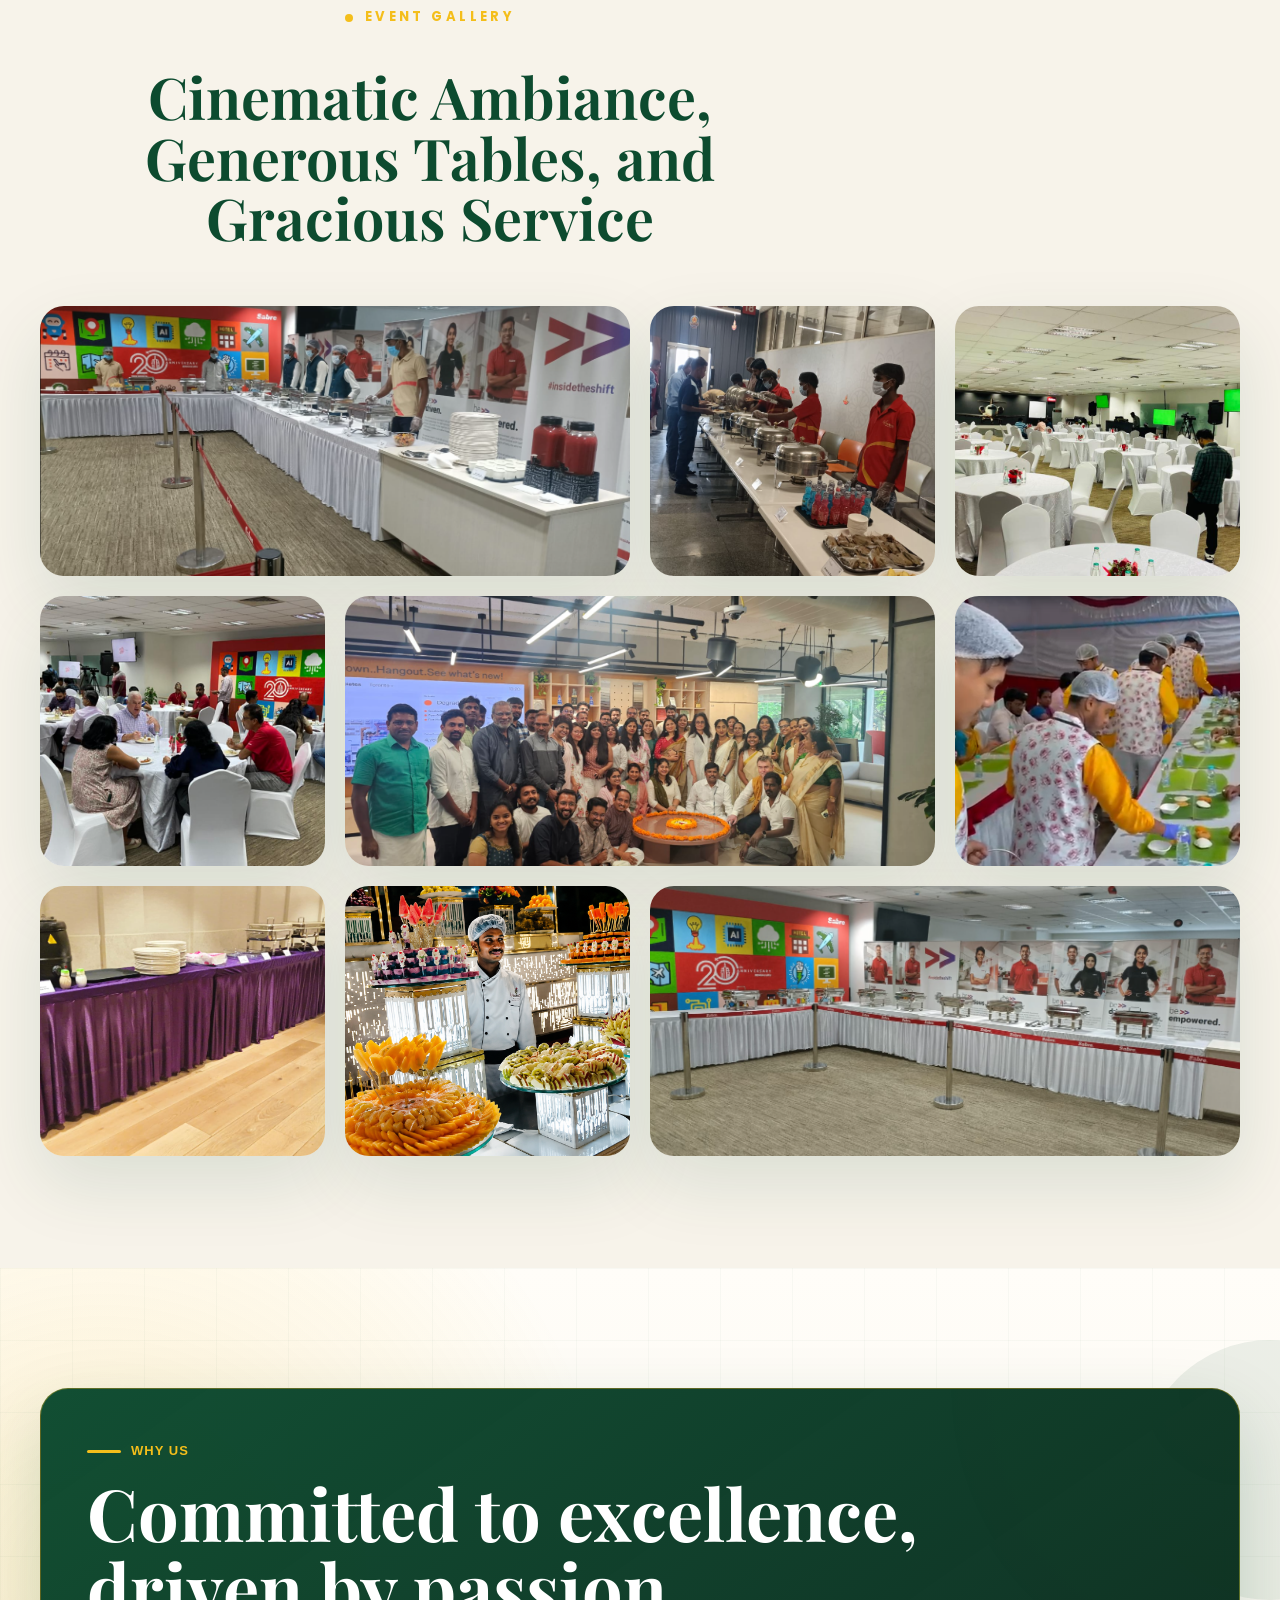
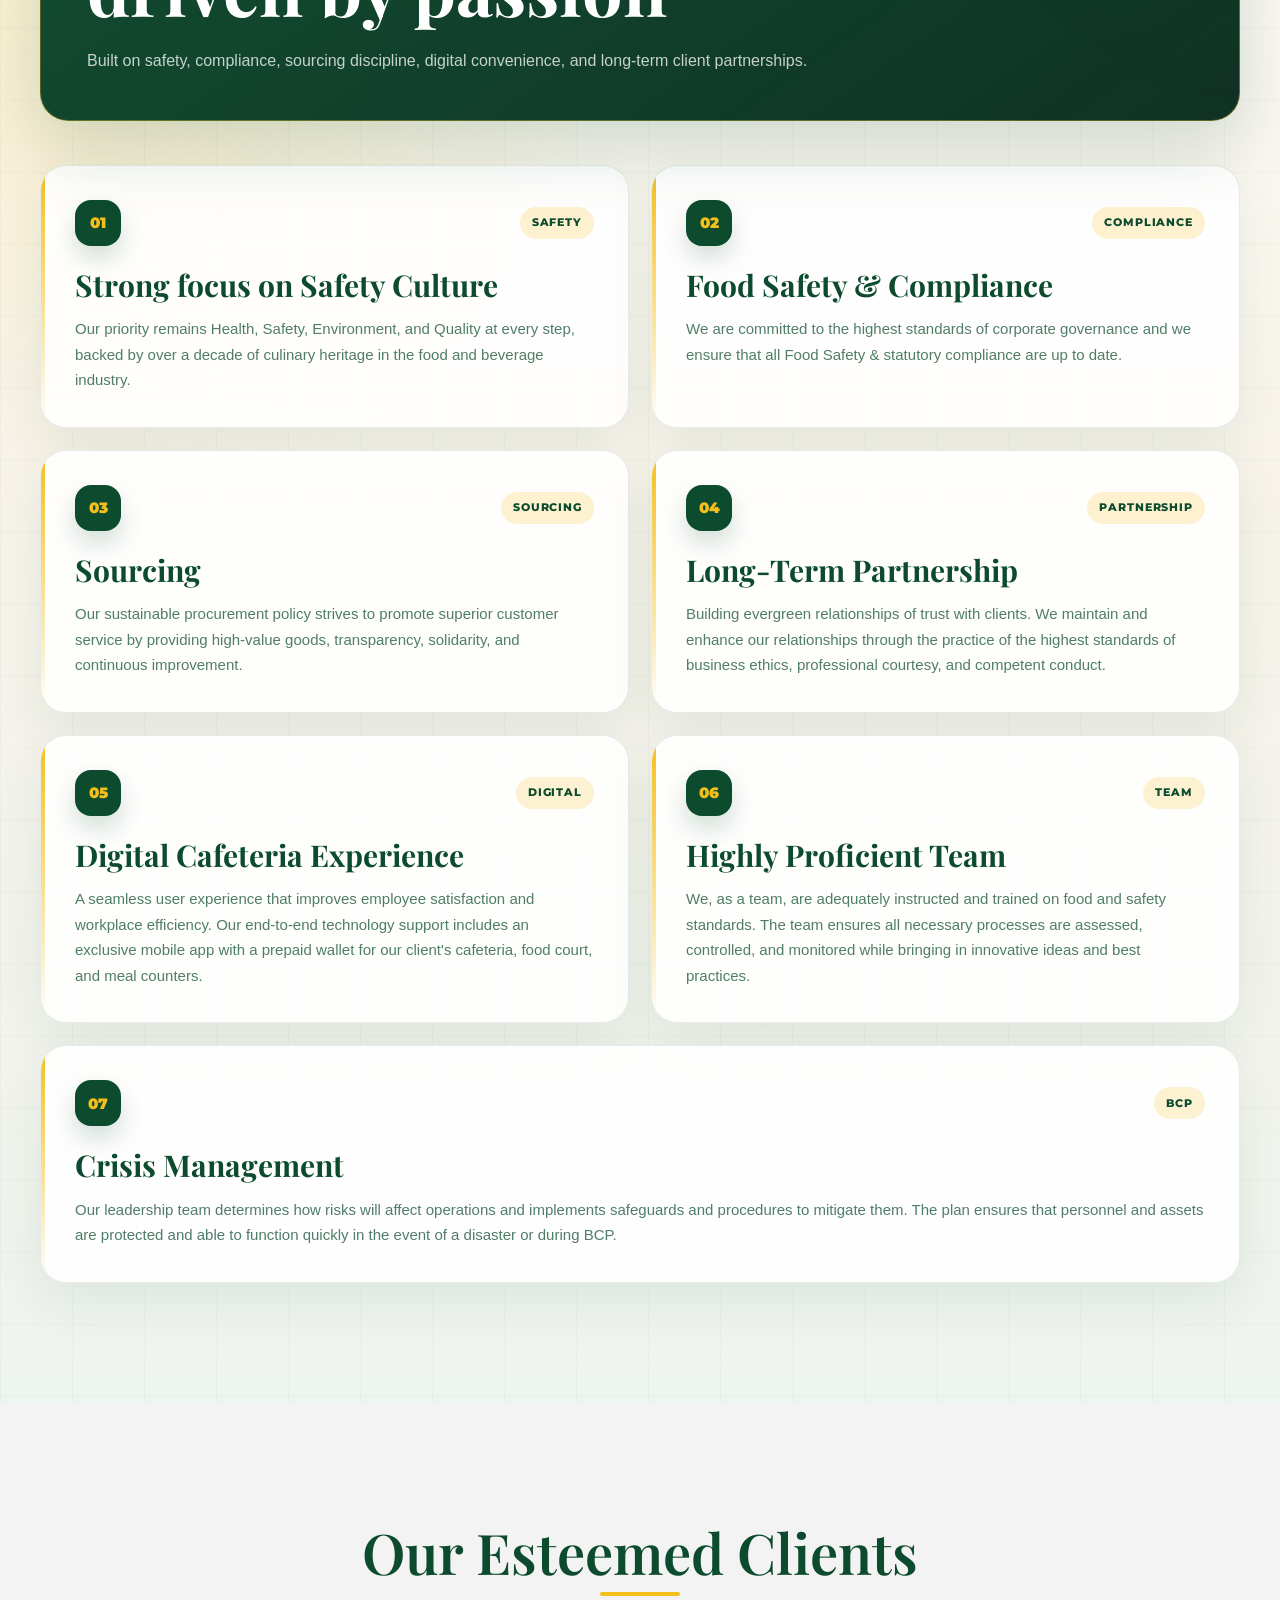
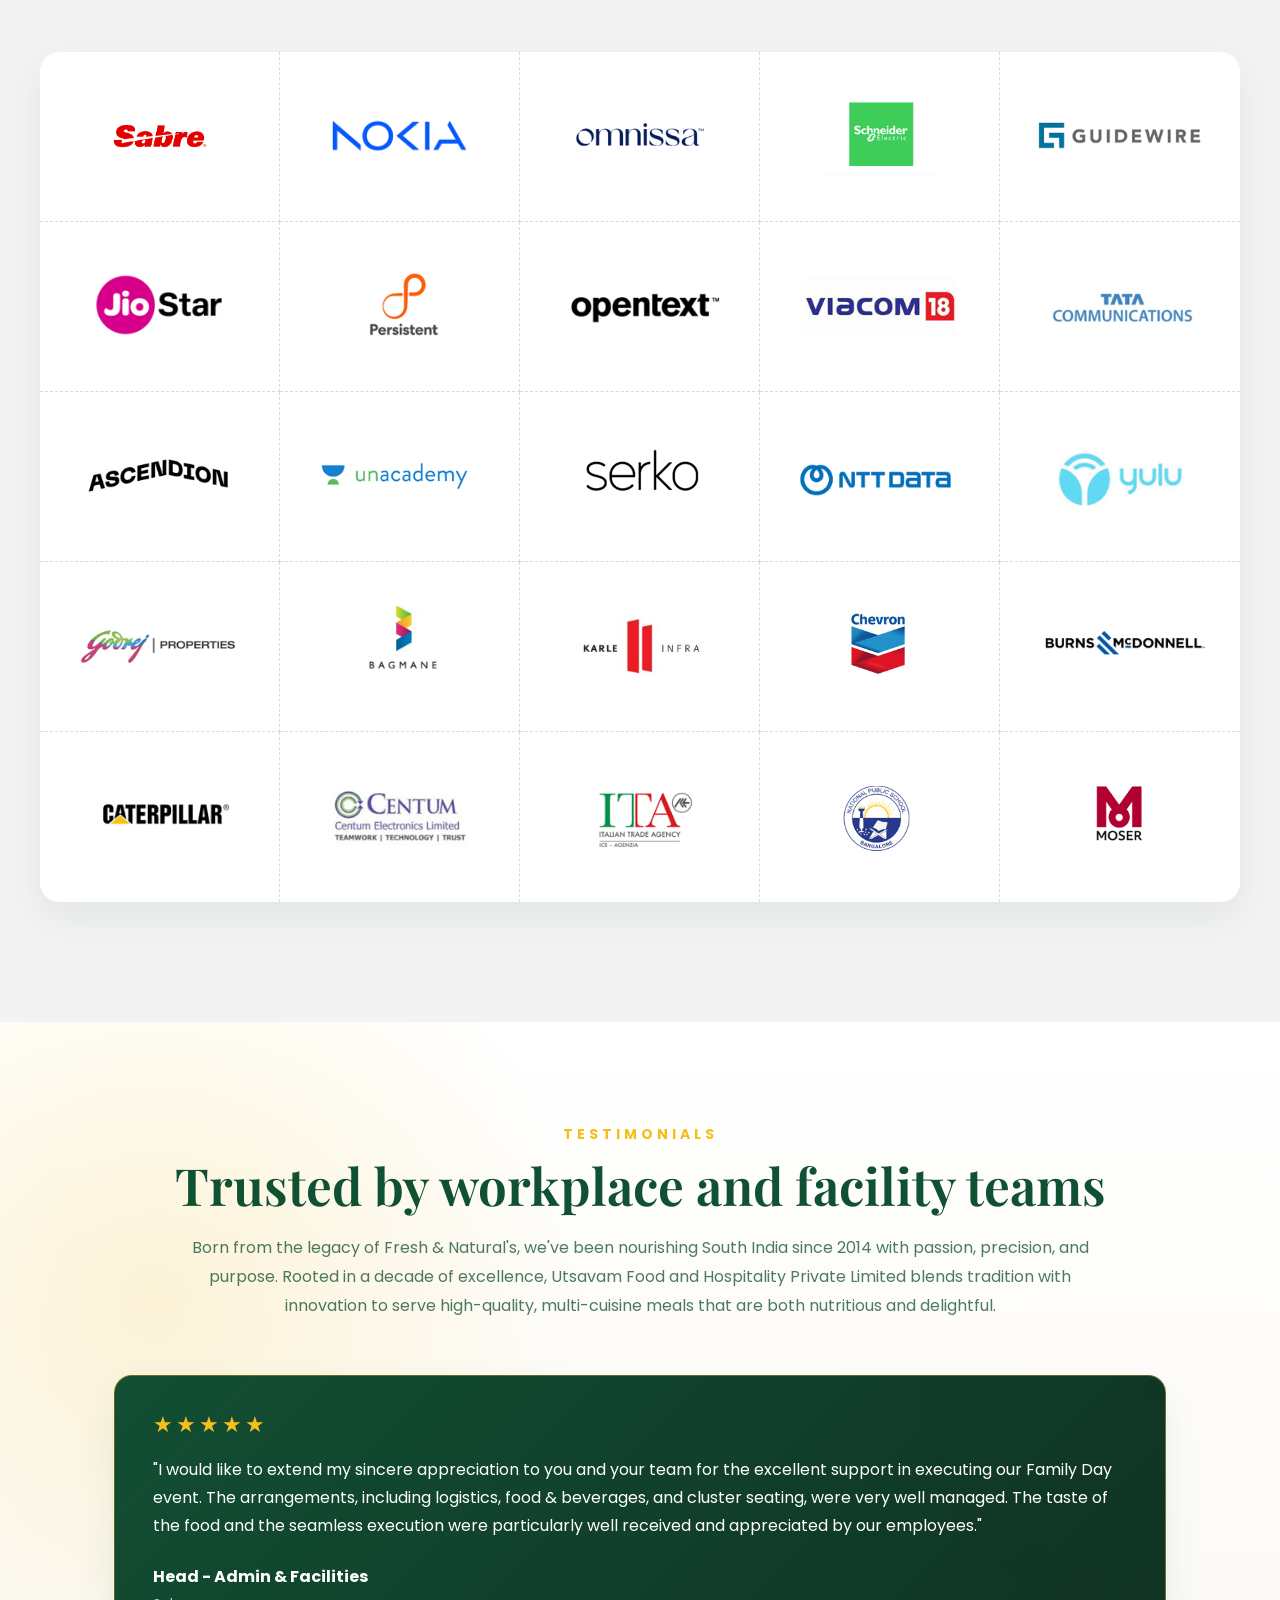
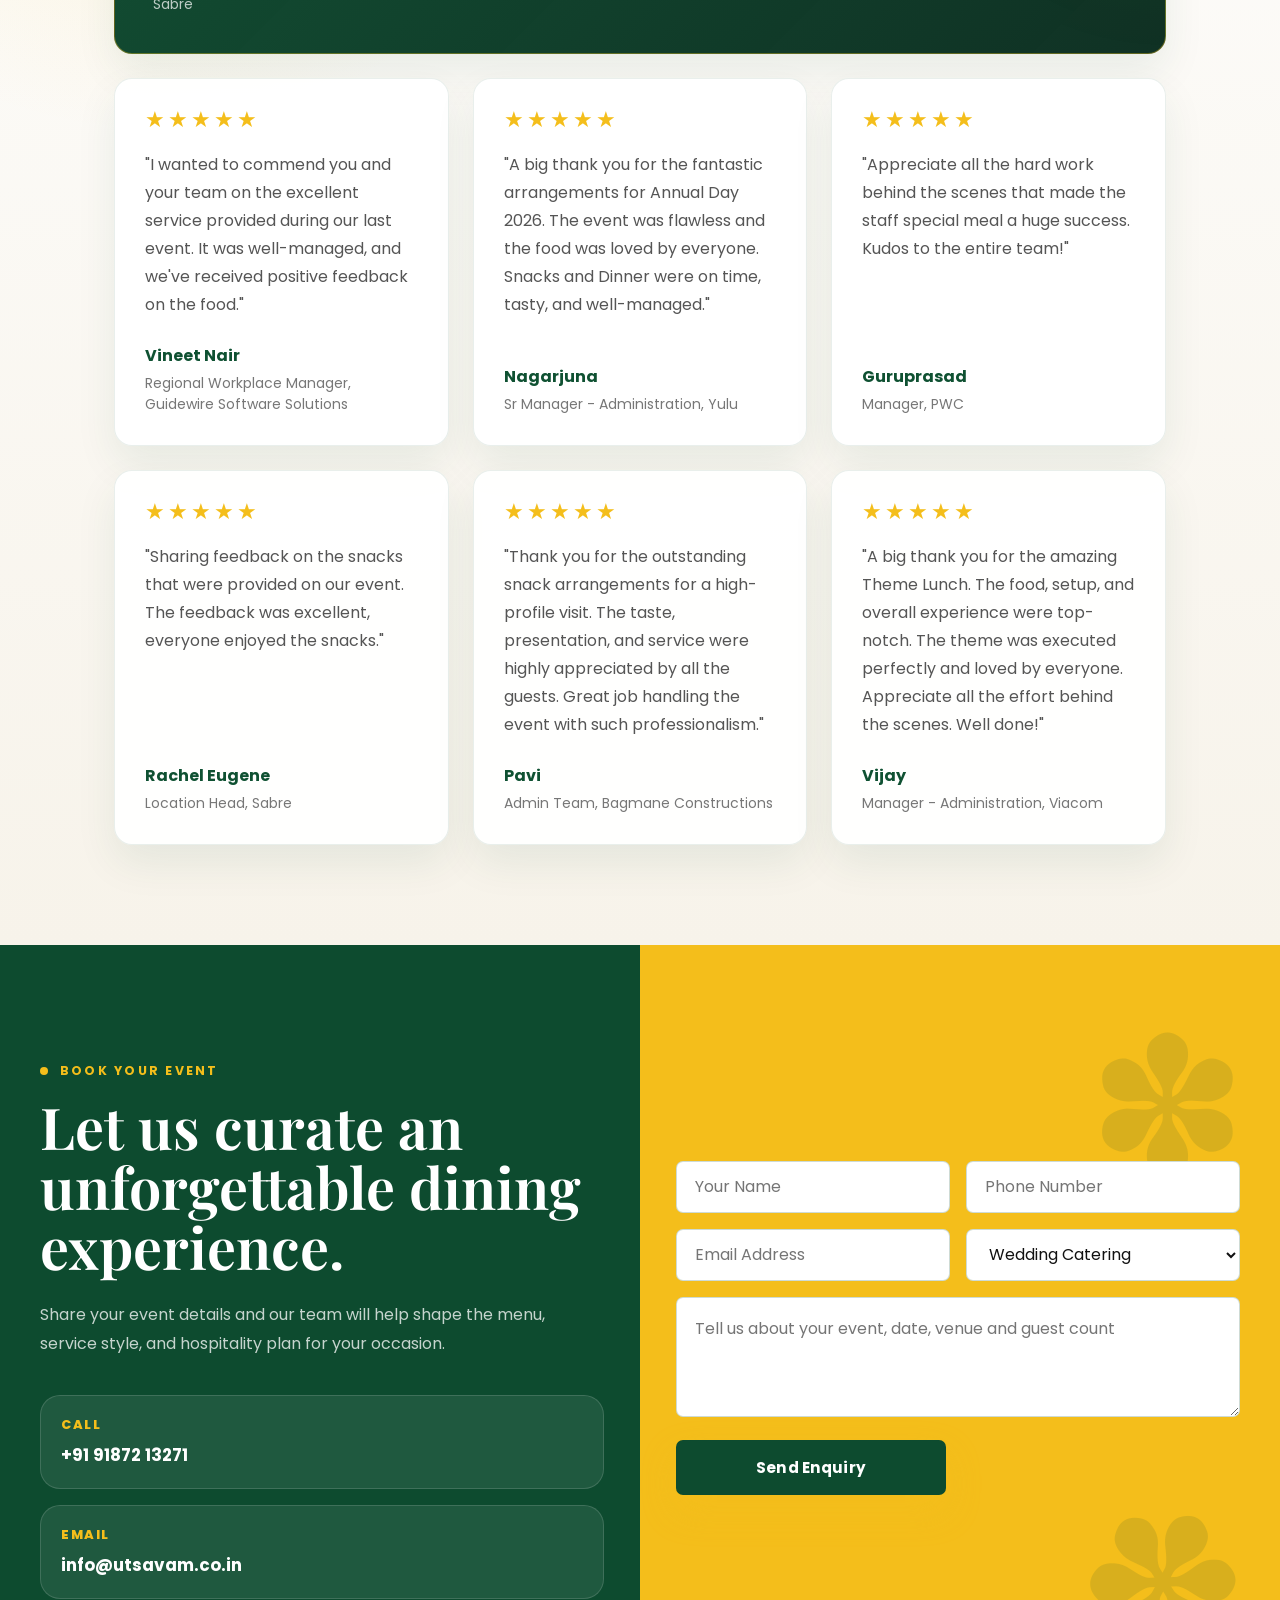
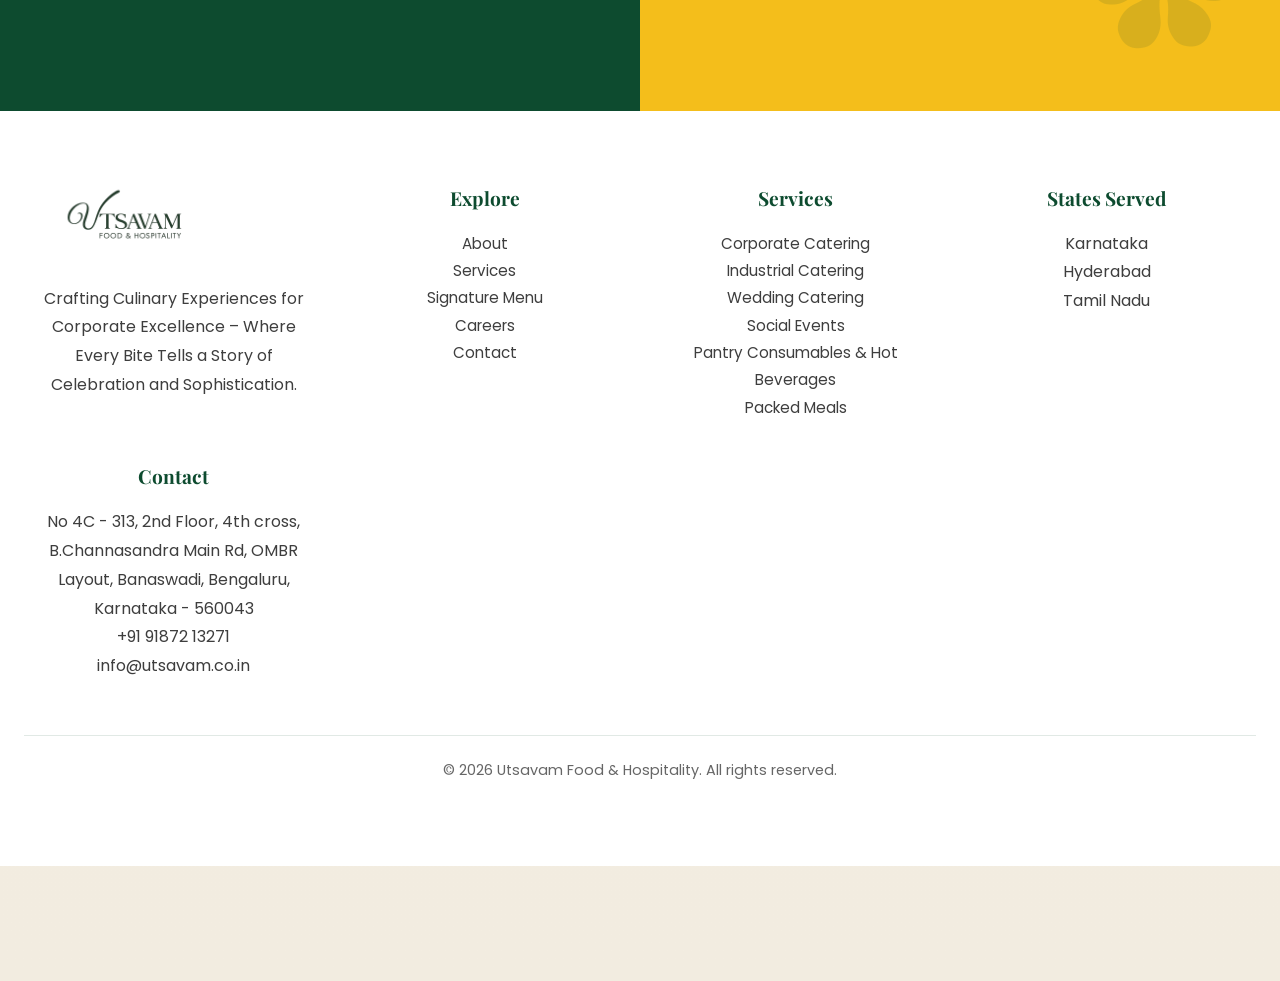
==== commit a9fe01da: "Technogy.css updated" ====
--- a/index.html
+++ b/index.html
@@ -68,8 +68,8 @@
           <h1>Crafting<br>Culinary<br><span>Experiences</span></h1>
           <div class="gold-line"></div>
           <p class="hero-copy">
-          Elevating Every Occasion with Exceptional Culinary Experiences
-From corporate and industrial catering to gatherings and social celebrations, we deliver impeccable taste, seamless service, and heartfelt hospitality.
+            <span class="hero-copy-lead">Elevating Every Occasion with Exceptional Culinary Experiences</span>
+            <span>From corporate and industrial catering to gatherings and social celebrations, we deliver impeccable taste, seamless service, and heartfelt hospitality.</span>
           </p>
           <div class="hero-actions">
             <a class="btn btn-gold" href="#services">Explore Services <span>&rarr;</span></a>
@@ -103,7 +103,6 @@
             <strong>3</strong>
             <span>Major States in India</span>
           </div>
-          
         </div>
       </div>
       
--- a/style.css
+++ b/style.css
@@ -2339,6 +2339,18 @@
   line-height: 1.7;
   margin: 0 0 26px;
   max-width: 430px;
+  text-align: justify;
+  text-align-last: left;
+}
+
+.reference-hero .hero-copy span {
+  display: block;
+}
+
+.reference-hero .hero-copy-lead {
+  color: #FFFFFF;
+  font-weight: 800;
+  margin-bottom: 8px;
 }
 
 .reference-hero .hero-actions {
@@ -2873,6 +2885,10 @@
     display: none;
   }
 
+  .reference-hero .hero-copy {
+    text-align: left;
+  }
+
   .reference-hero .hero-actions {
     align-items: stretch;
     display: grid;
--- a/style1.css
+++ b/style1.css
@@ -2370,6 +2370,18 @@
   line-height: 1.7;
   margin: 0 0 26px;
   max-width: 430px;
+  text-align: justify;
+  text-align-last: left;
+}
+
+.reference-hero .hero-copy span {
+  display: block;
+}
+
+.reference-hero .hero-copy-lead {
+  color: #FFFFFF;
+  font-weight: 800;
+  margin-bottom: 8px;
 }
 
 .reference-hero .hero-actions {
@@ -2903,6 +2915,10 @@
     display: none;
   }
 
+  .reference-hero .hero-copy {
+    text-align: left;
+  }
+
   .reference-hero .hero-actions {
     align-items: stretch;
     display: grid;
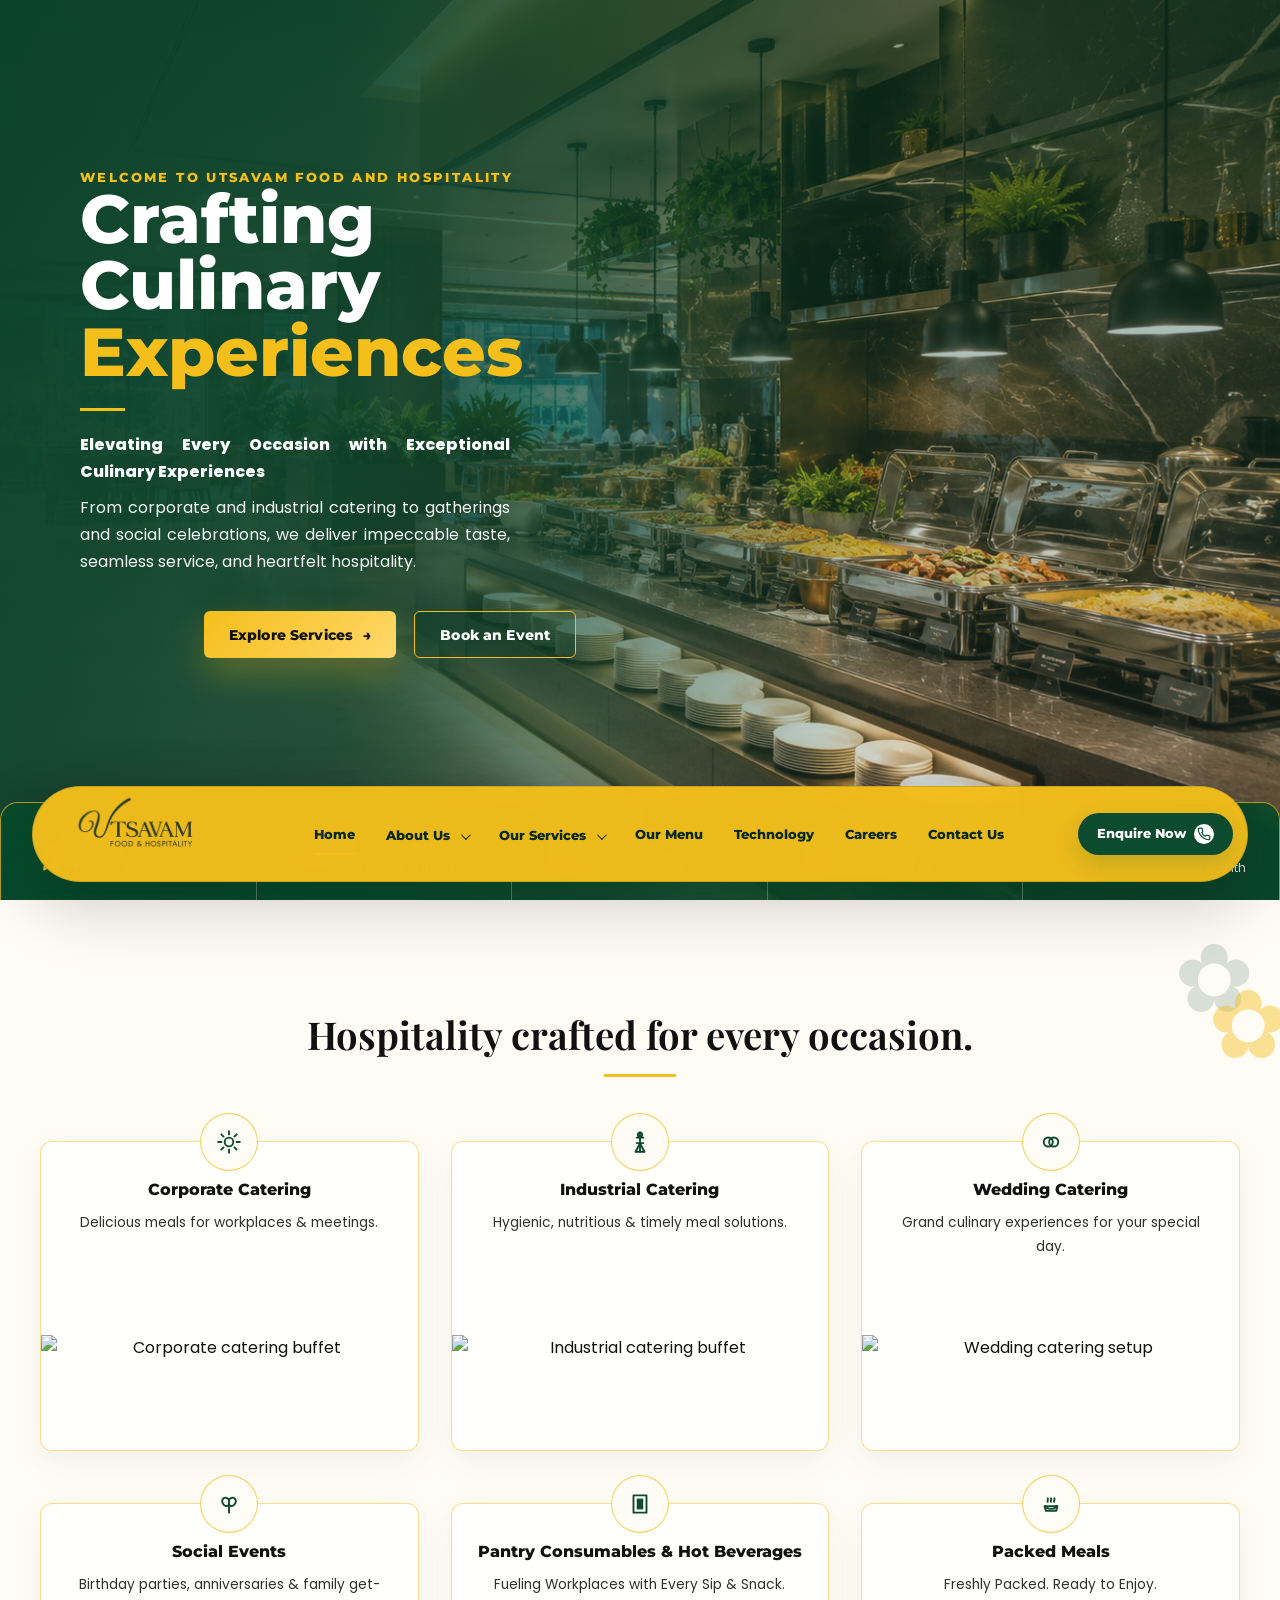
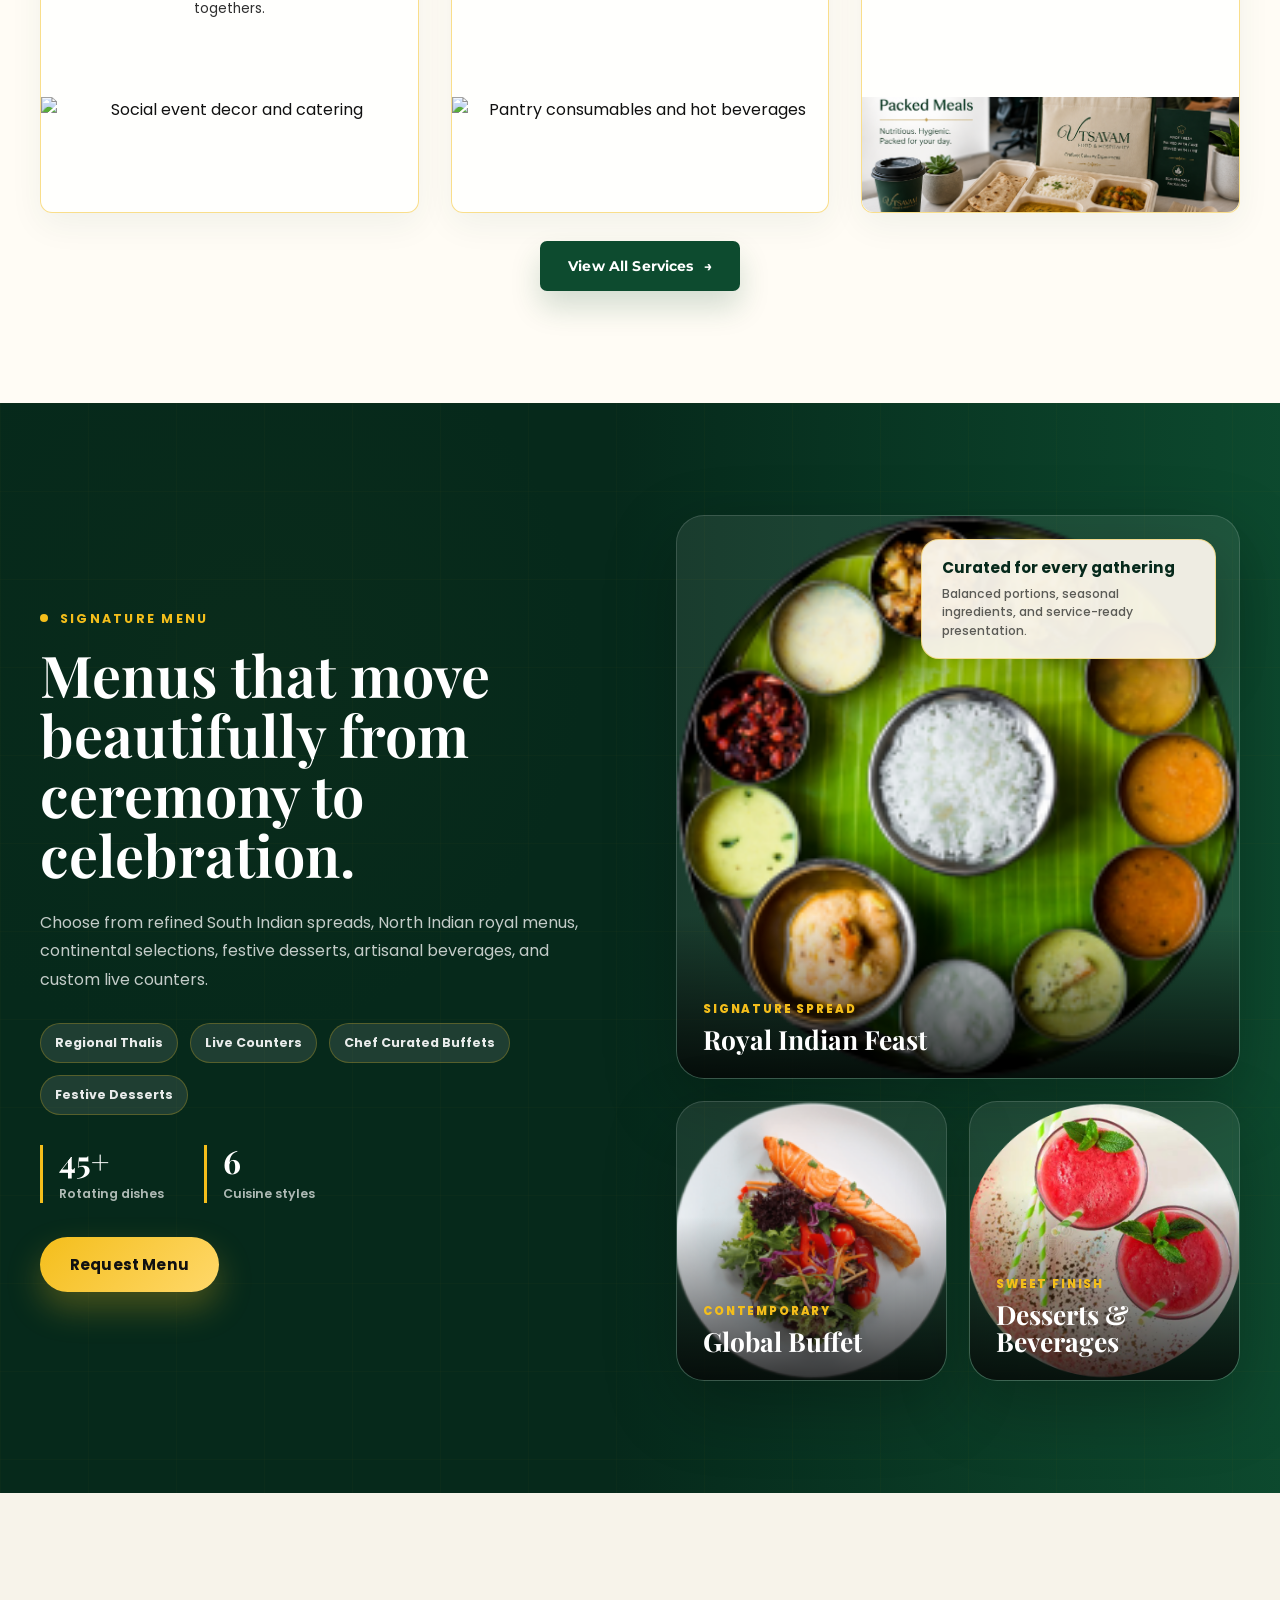
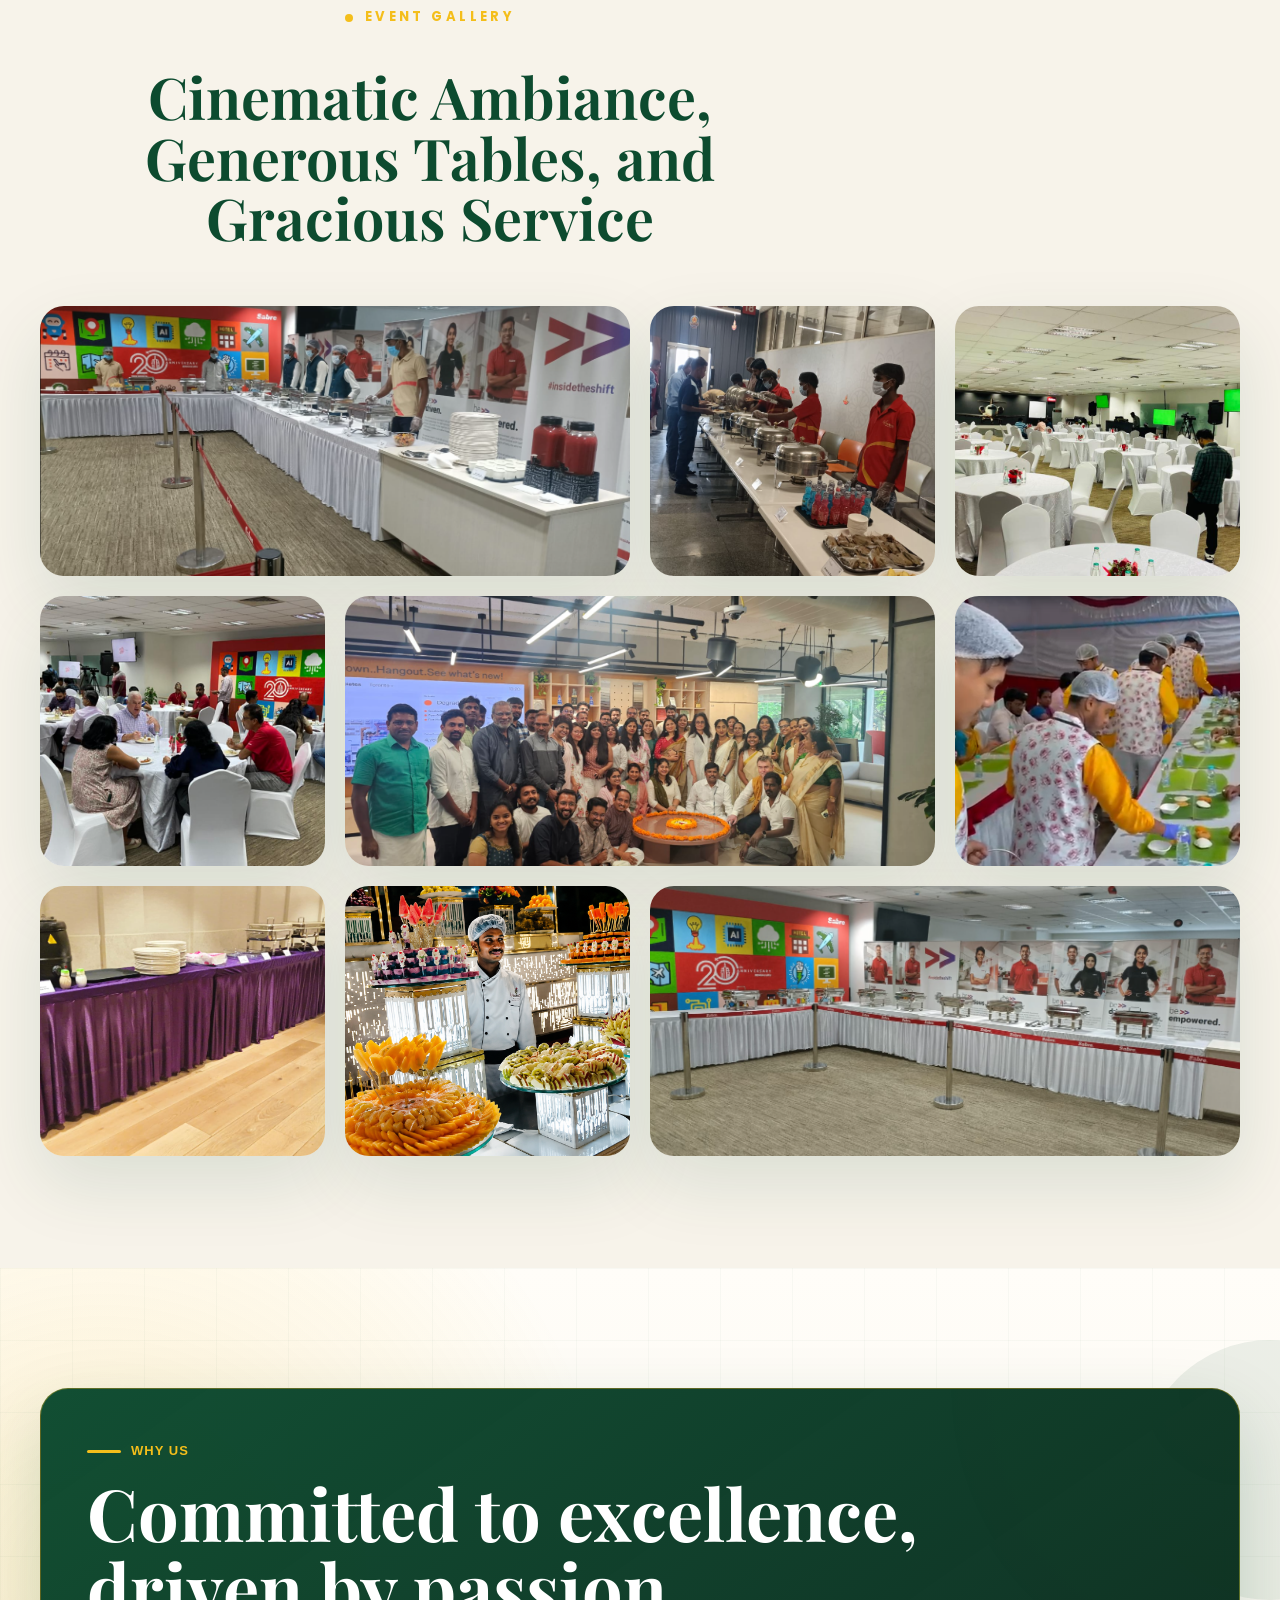
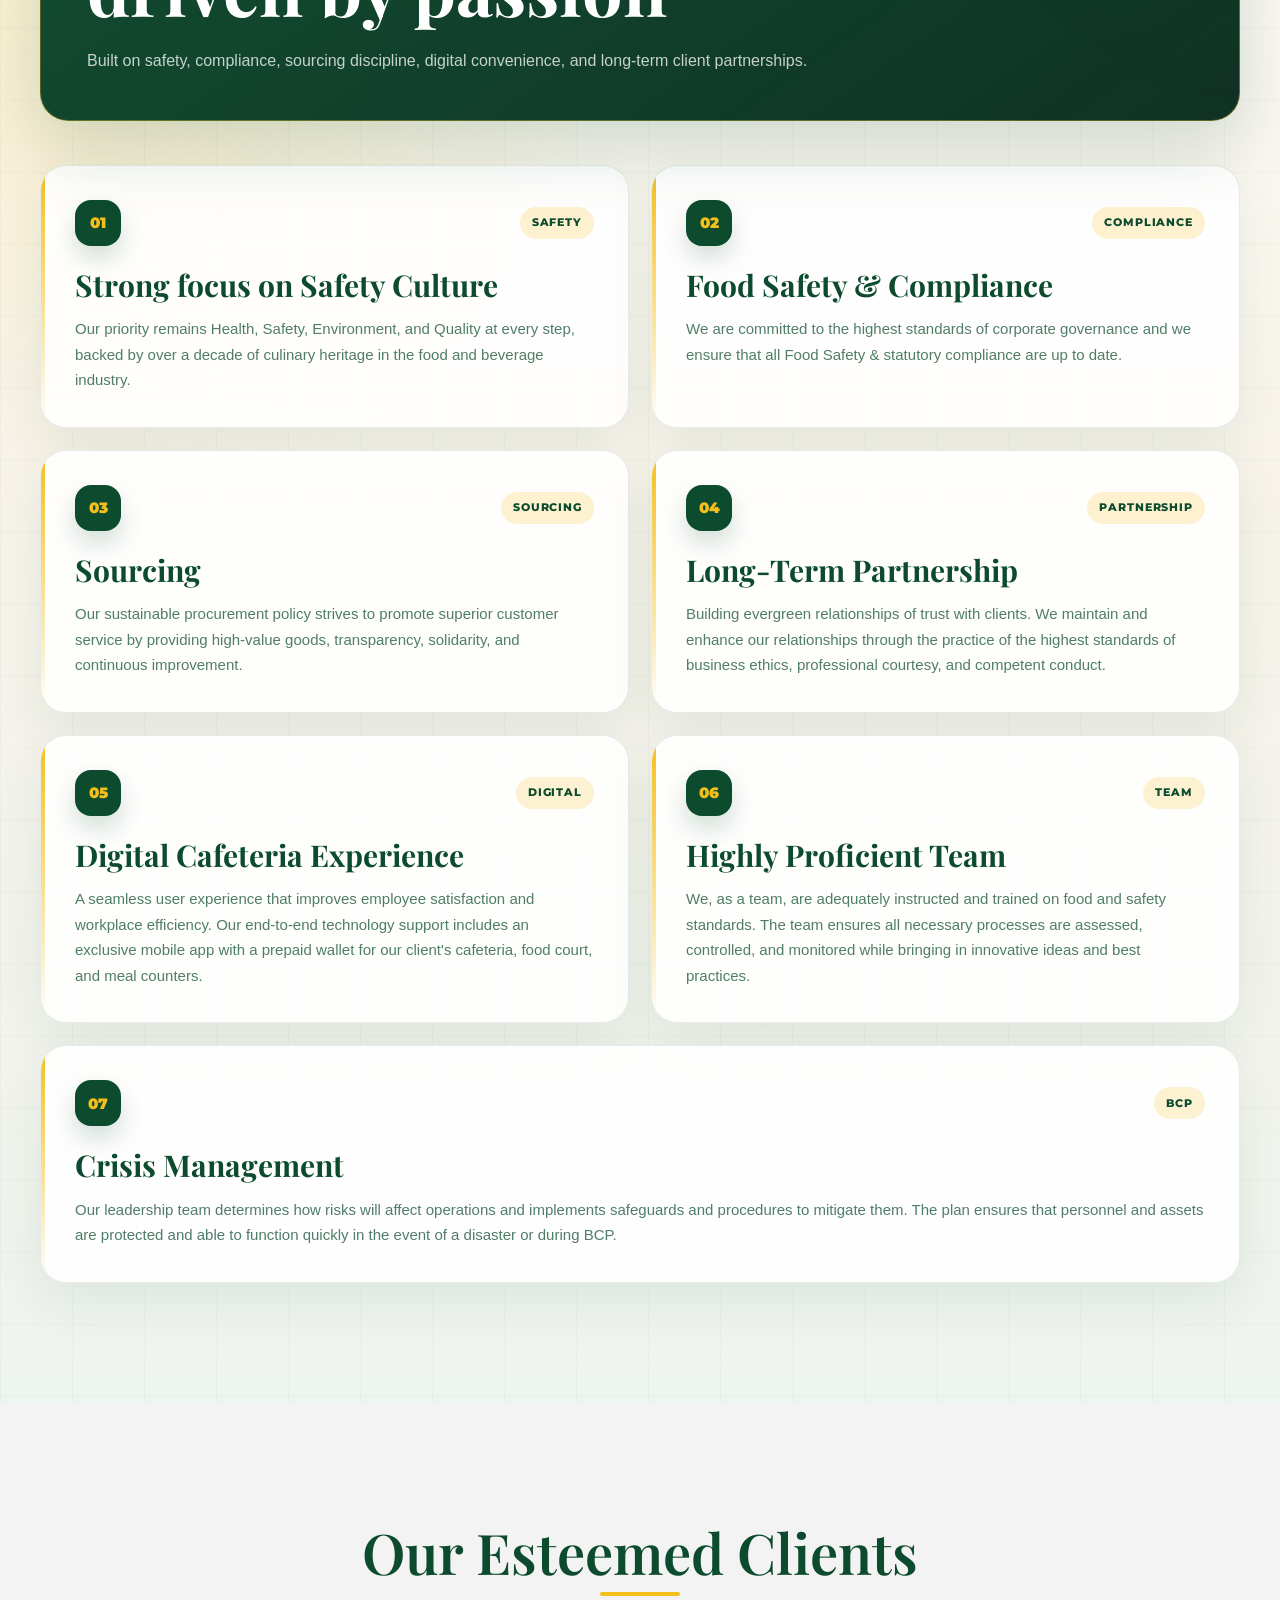
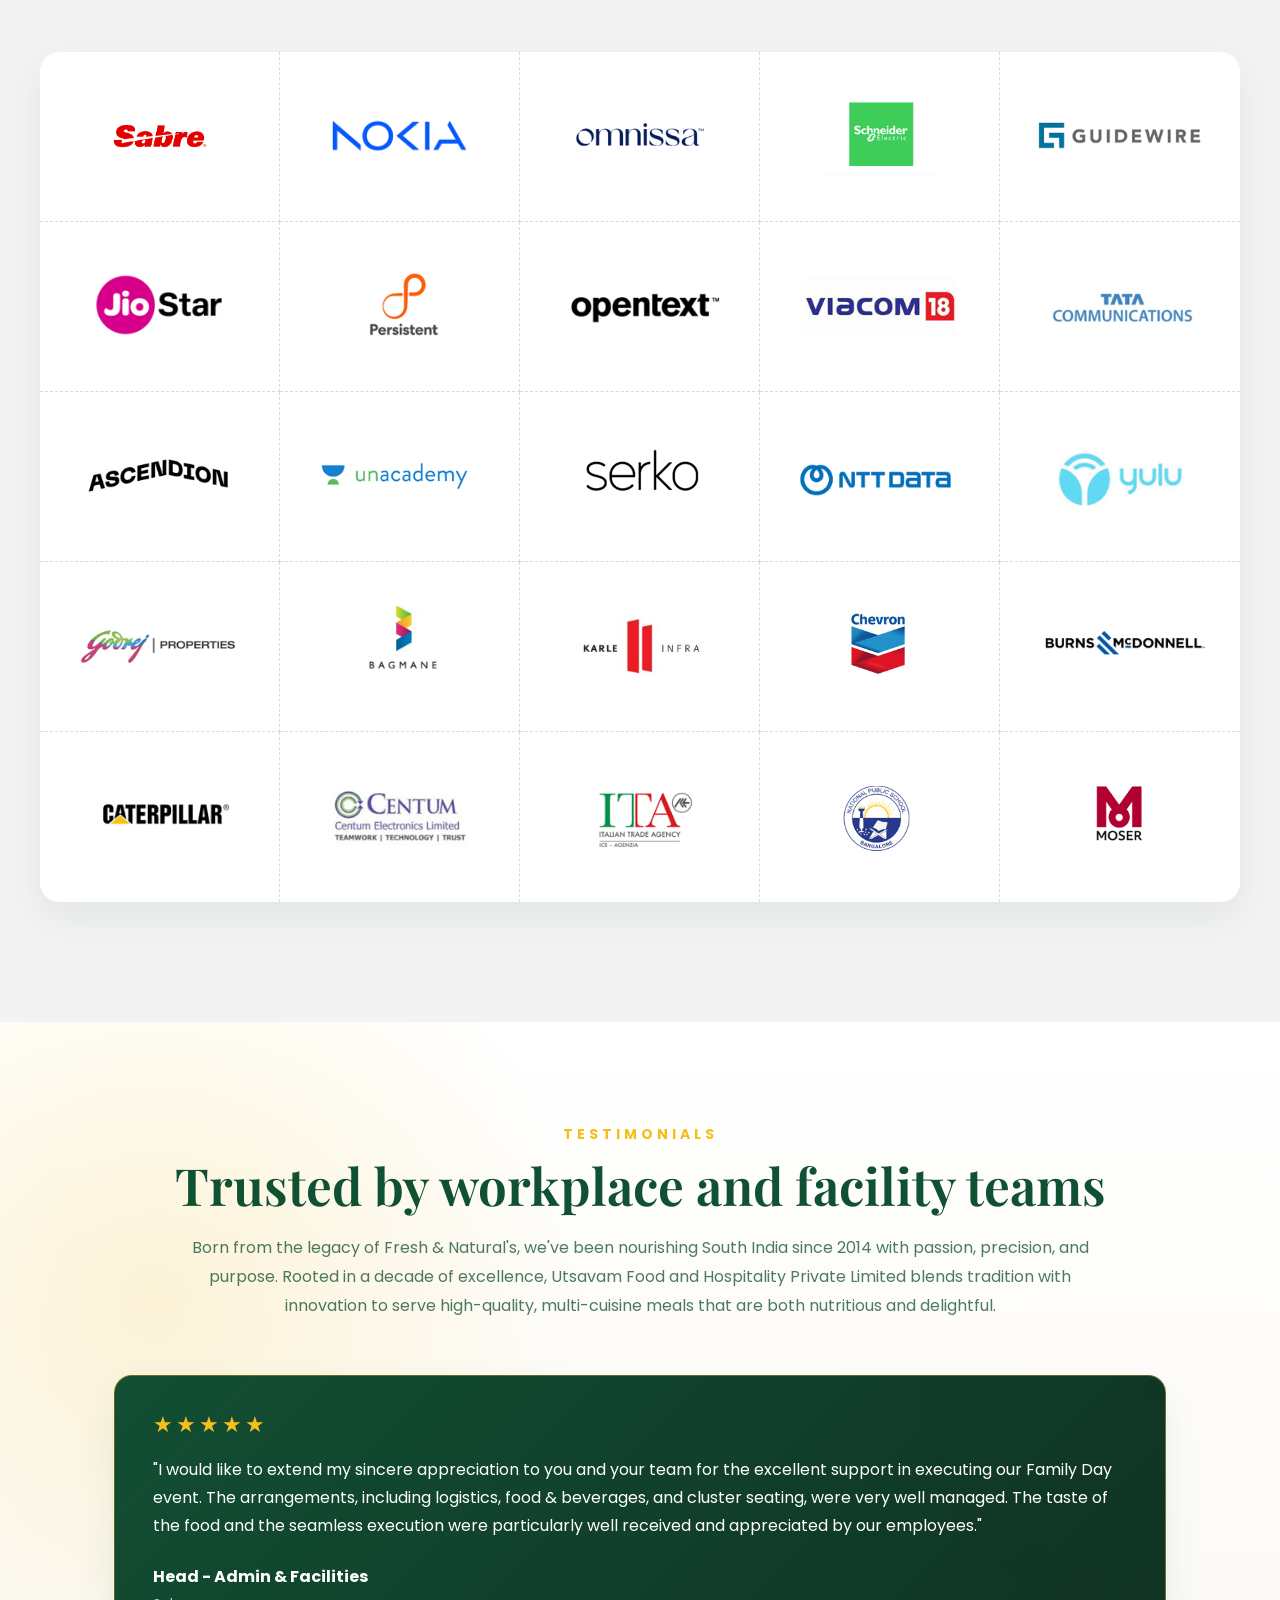
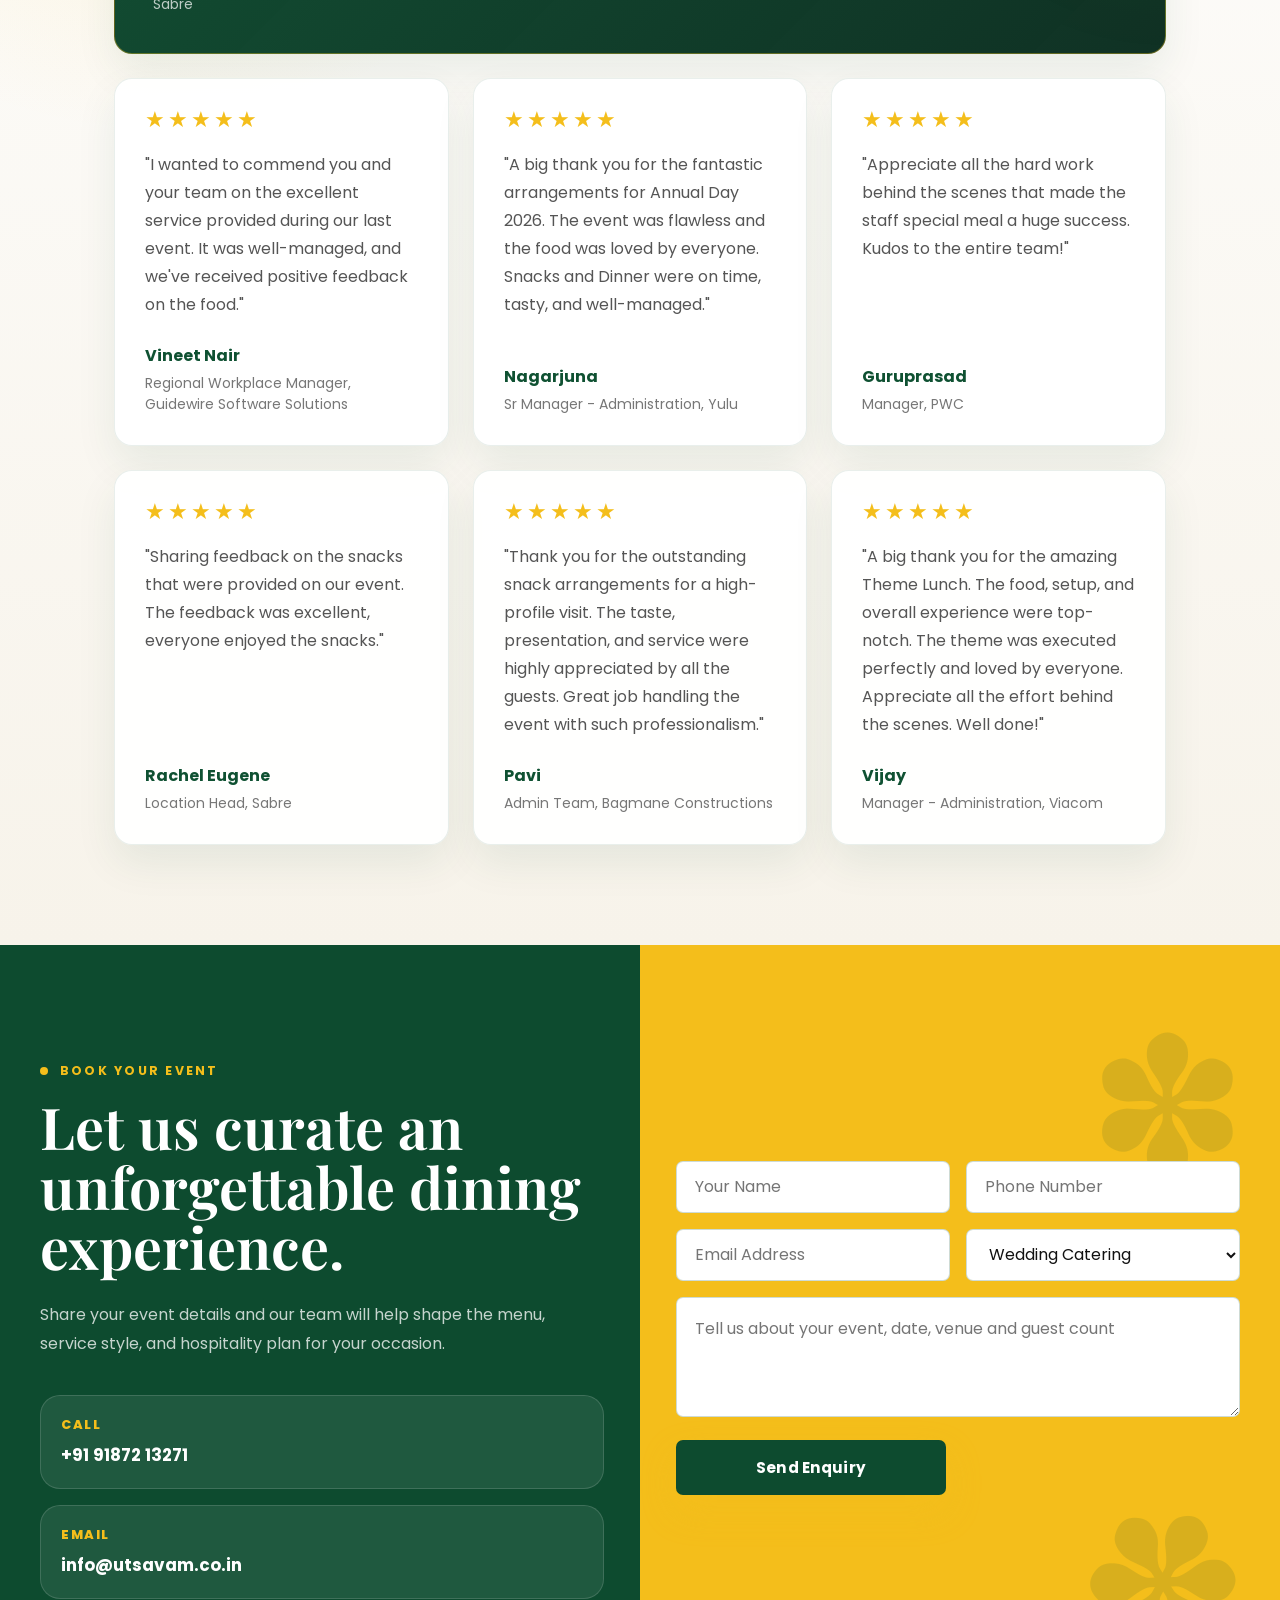
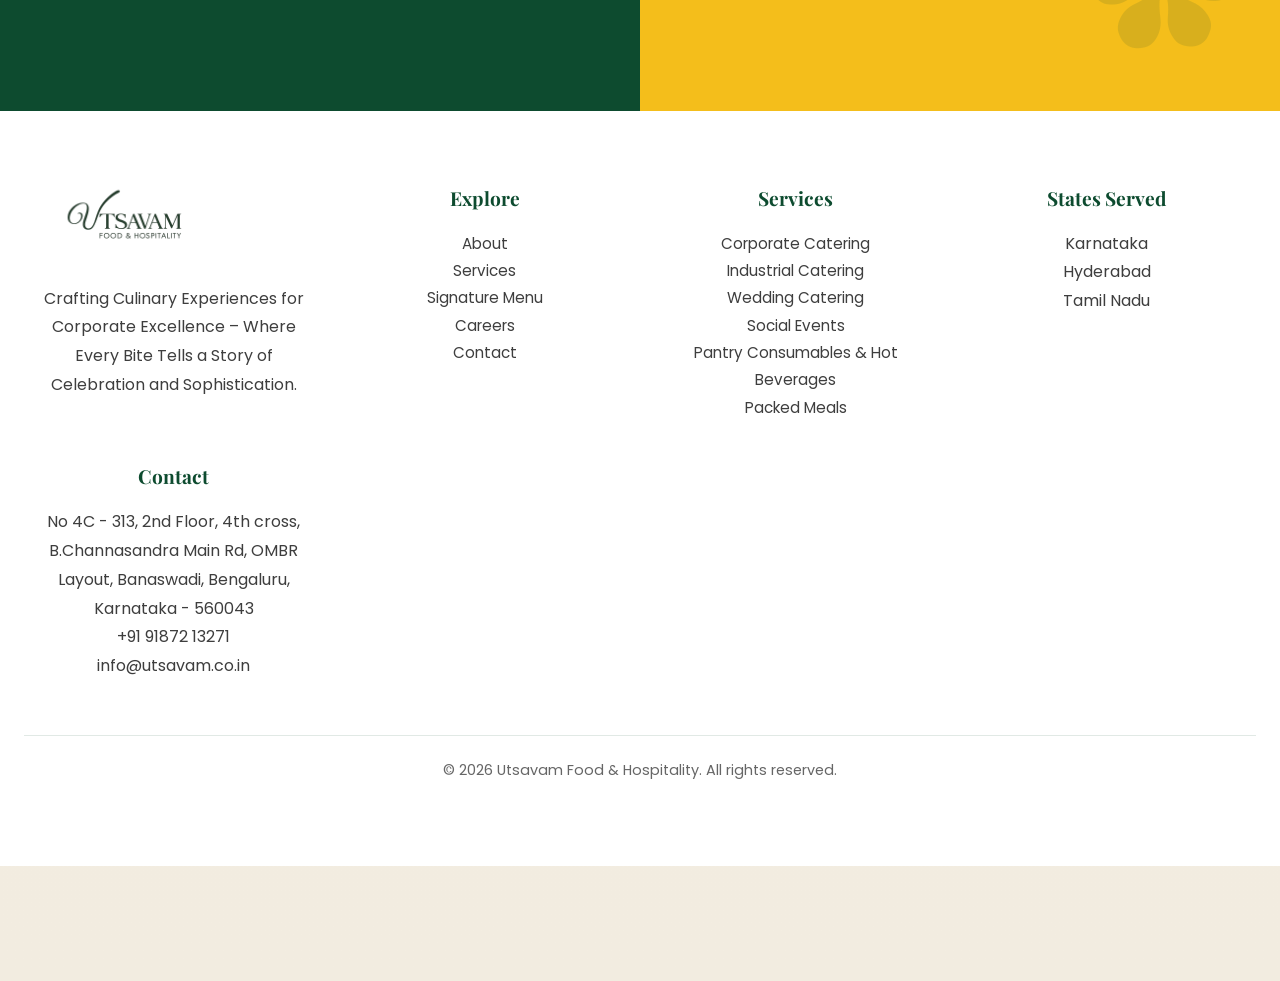
==== commit 6f077dd7: "Technogy.css updated" ====
--- a/index.html
+++ b/index.html
@@ -64,7 +64,7 @@
       <div class="hero-bg"></div>
       <div class="container reference-hero-inner">
         <div class="hero-content">
-          <p class="hero-kicker">Welcome to Utsavam</p>
+          <p class="hero-kicker">Welcome to Utsavam Food and Hospitality</p>
           <h1>Crafting<br>Culinary<br><span>Experiences</span></h1>
           <div class="gold-line"></div>
           <p class="hero-copy">
@@ -83,26 +83,33 @@
             <strong>10+</strong>
             <span>Years of Excellence</span>
           </div>
+
+          <div class="stat-item">
+            <span class="stat-icon" aria-hidden="true"><svg viewBox="0 0 24 24" focusable="false"><path d="M12 21s7-5.1 7-11a7 7 0 0 0-14 0c0 5.9 7 11 7 11Z"></path><circle cx="12" cy="10" r="2.5"></circle></svg></span>
+            <strong>3</strong>
+            <span>Major States in India</span>
+          </div>
+
+          <div class="stat-item">
+            <span class="stat-icon" aria-hidden="true"><svg viewBox="0 0 24 24" focusable="false"><path d="M16 21v-2a4 4 0 0 0-4-4H7a4 4 0 0 0-4 4v2"></path><circle cx="9.5" cy="7" r="4"></circle><path d="M22 21v-2a4 4 0 0 0-3-3.9"></path><path d="M16 3.1a4 4 0 0 1 0 7.8"></path></svg></span>
+            <strong>30+</strong>
+            <span>Satisfied Clients</span>
+          </div>
+
+           <div class="stat-item">
+            <span class="stat-icon" aria-hidden="true"><svg viewBox="0 0 24 24" focusable="false"><rect x="3" y="5" width="18" height="16" rx="2"></rect><path d="M16 3v4M8 3v4M3 10h18M8 14h.01M12 14h.01M16 14h.01M8 18h.01M12 18h.01"></path></svg></span>
+            <strong>1000+</strong>
+            <span>Events Catered</span>
+          </div>
+
           <div class="stat-item">
             <span class="stat-icon" aria-hidden="true"><svg viewBox="0 0 24 24" focusable="false"><path d="M4 11h16"></path><path d="M6 11a6 6 0 0 1 12 0"></path><path d="M5 15h14"></path><path d="M7 19h10"></path><path d="M8 7V4M12 6V3M16 7V4"></path></svg></span>
             <strong>1.35 Lakh +</strong>
             <span>Meals Served in a month</span>
           </div>
-          <div class="stat-item">
-            <span class="stat-icon" aria-hidden="true"><svg viewBox="0 0 24 24" focusable="false"><path d="M16 21v-2a4 4 0 0 0-4-4H7a4 4 0 0 0-4 4v2"></path><circle cx="9.5" cy="7" r="4"></circle><path d="M22 21v-2a4 4 0 0 0-3-3.9"></path><path d="M16 3.1a4 4 0 0 1 0 7.8"></path></svg></span>
-            <strong>30+</strong>
-            <span>Satisfied Clients</span>
-          </div>
-          <div class="stat-item">
-            <span class="stat-icon" aria-hidden="true"><svg viewBox="0 0 24 24" focusable="false"><rect x="3" y="5" width="18" height="16" rx="2"></rect><path d="M16 3v4M8 3v4M3 10h18M8 14h.01M12 14h.01M16 14h.01M8 18h.01M12 18h.01"></path></svg></span>
-            <strong>1000+</strong>
-            <span>Events Catered</span>
-          </div>
-          <div class="stat-item">
-            <span class="stat-icon" aria-hidden="true"><svg viewBox="0 0 24 24" focusable="false"><path d="M12 21s7-5.1 7-11a7 7 0 0 0-14 0c0 5.9 7 11 7 11Z"></path><circle cx="12" cy="10" r="2.5"></circle></svg></span>
-            <strong>3</strong>
-            <span>Major States in India</span>
-          </div>
+          
+         
+          
         </div>
       </div>
       
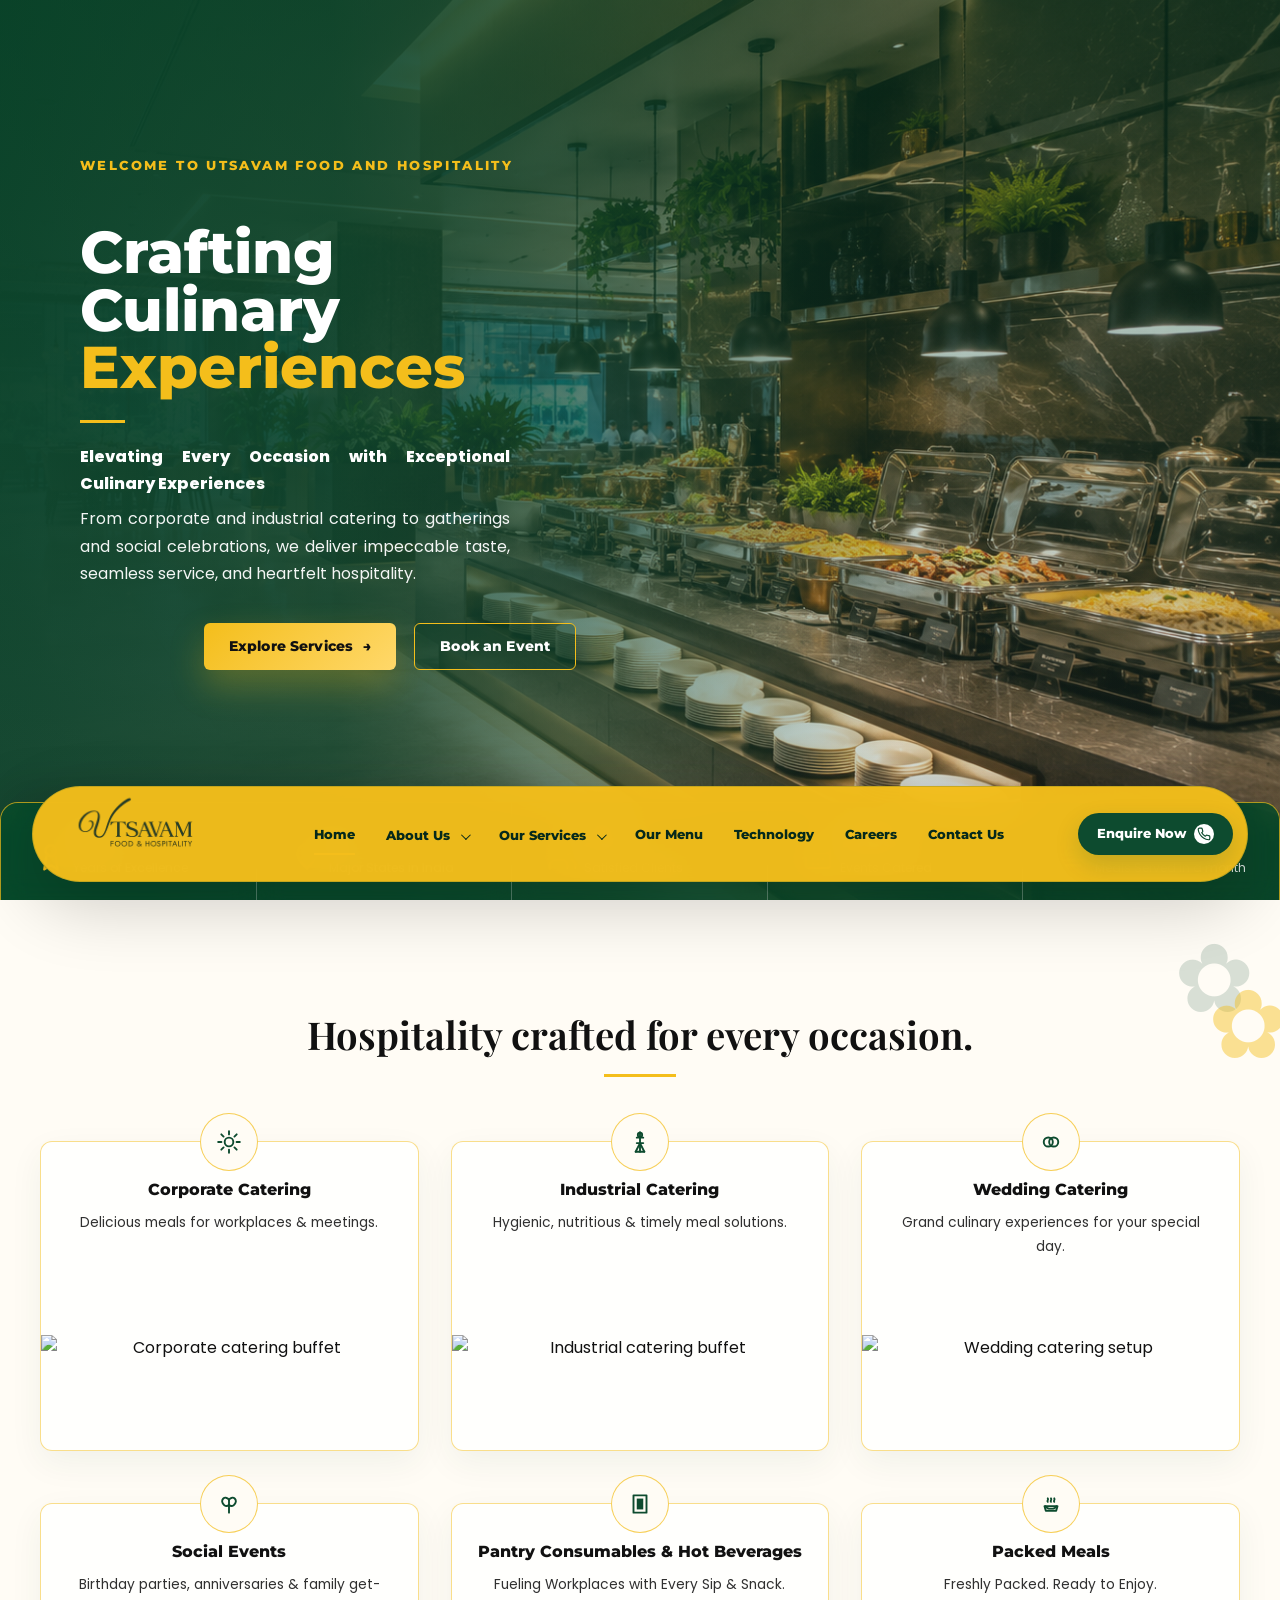
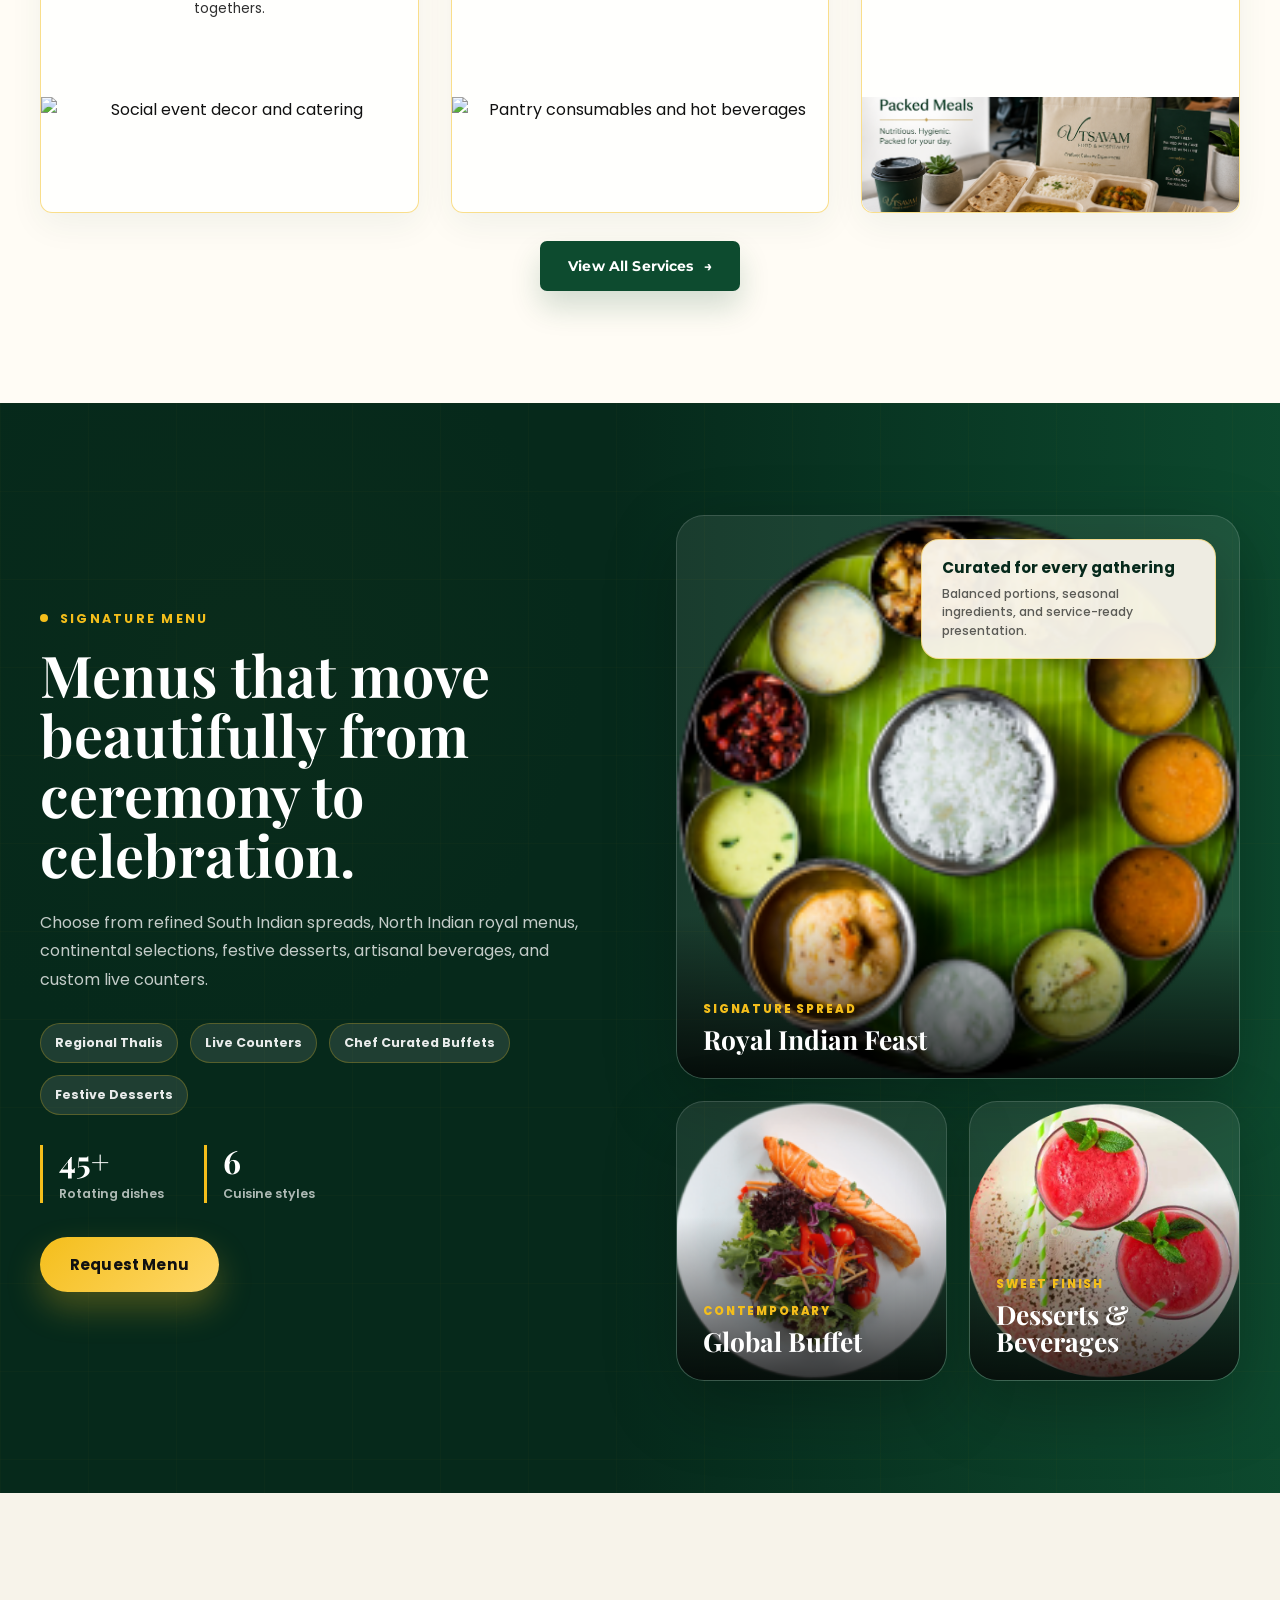
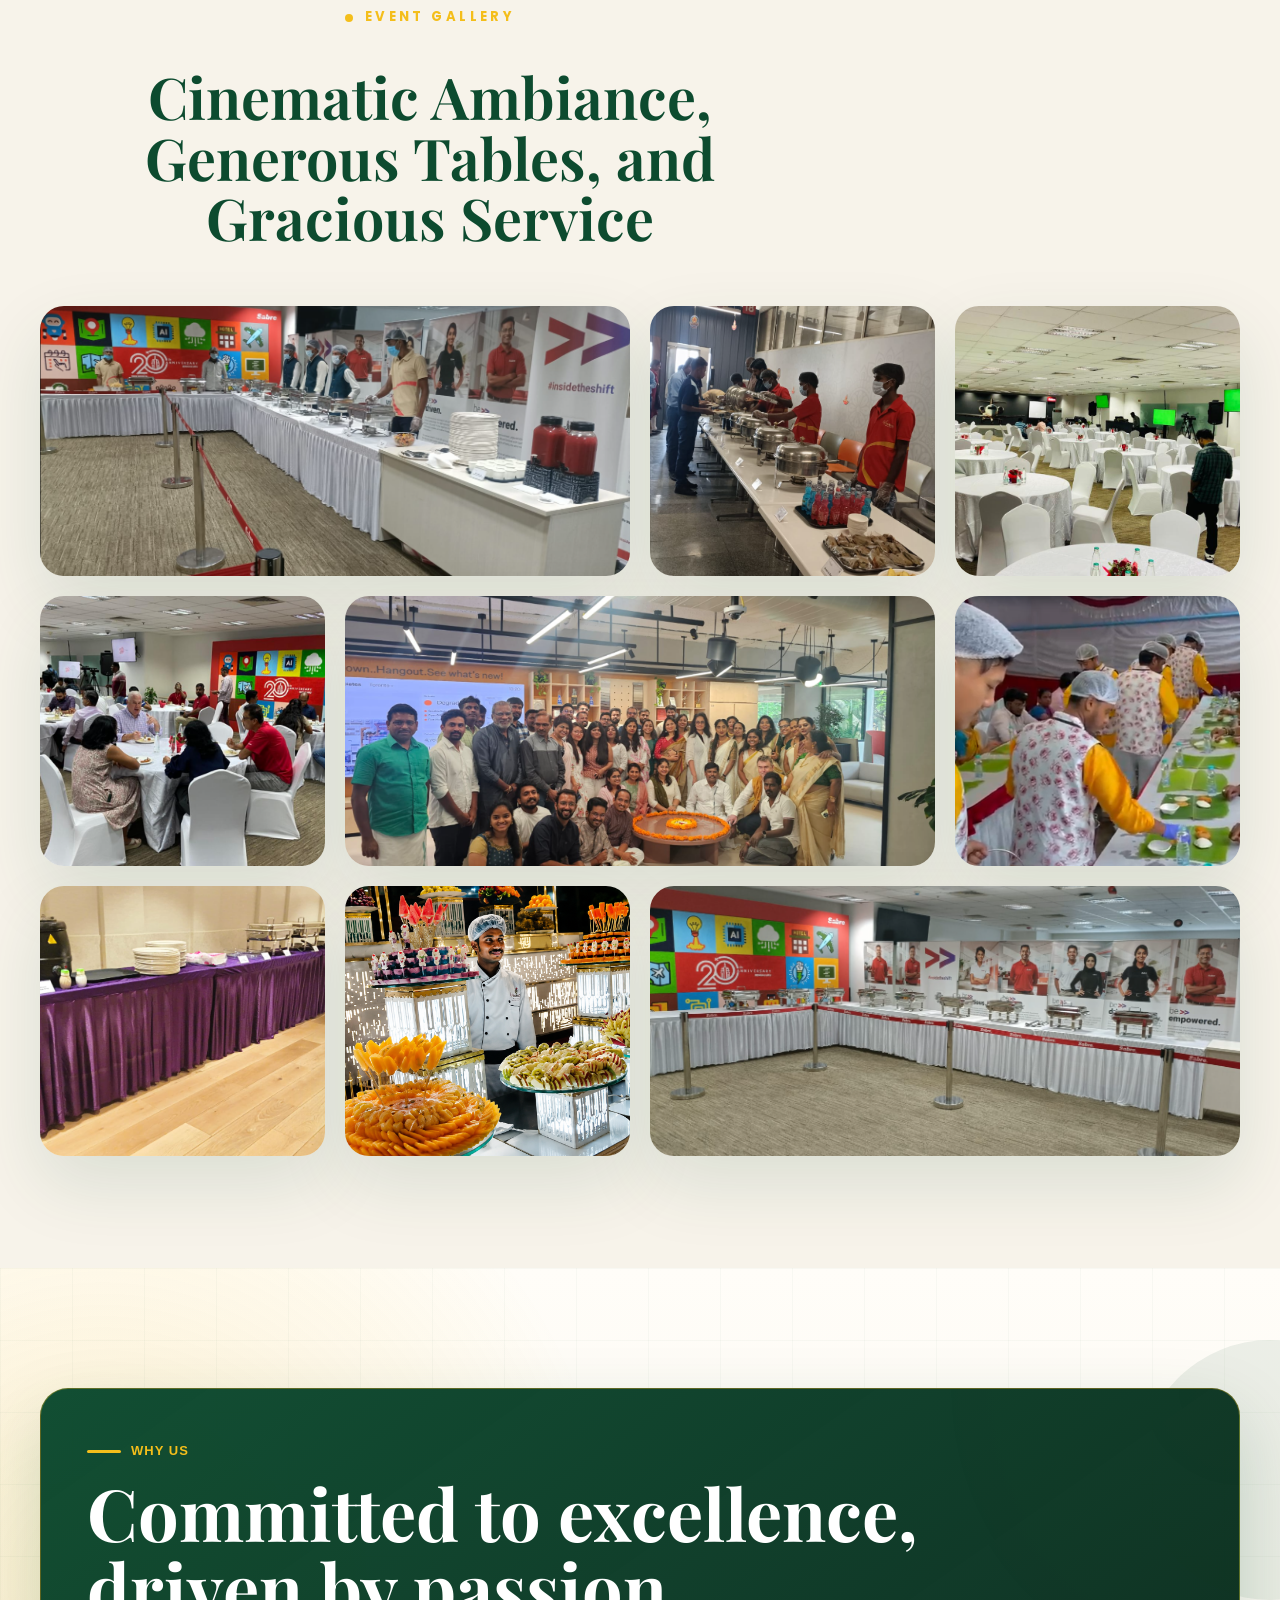
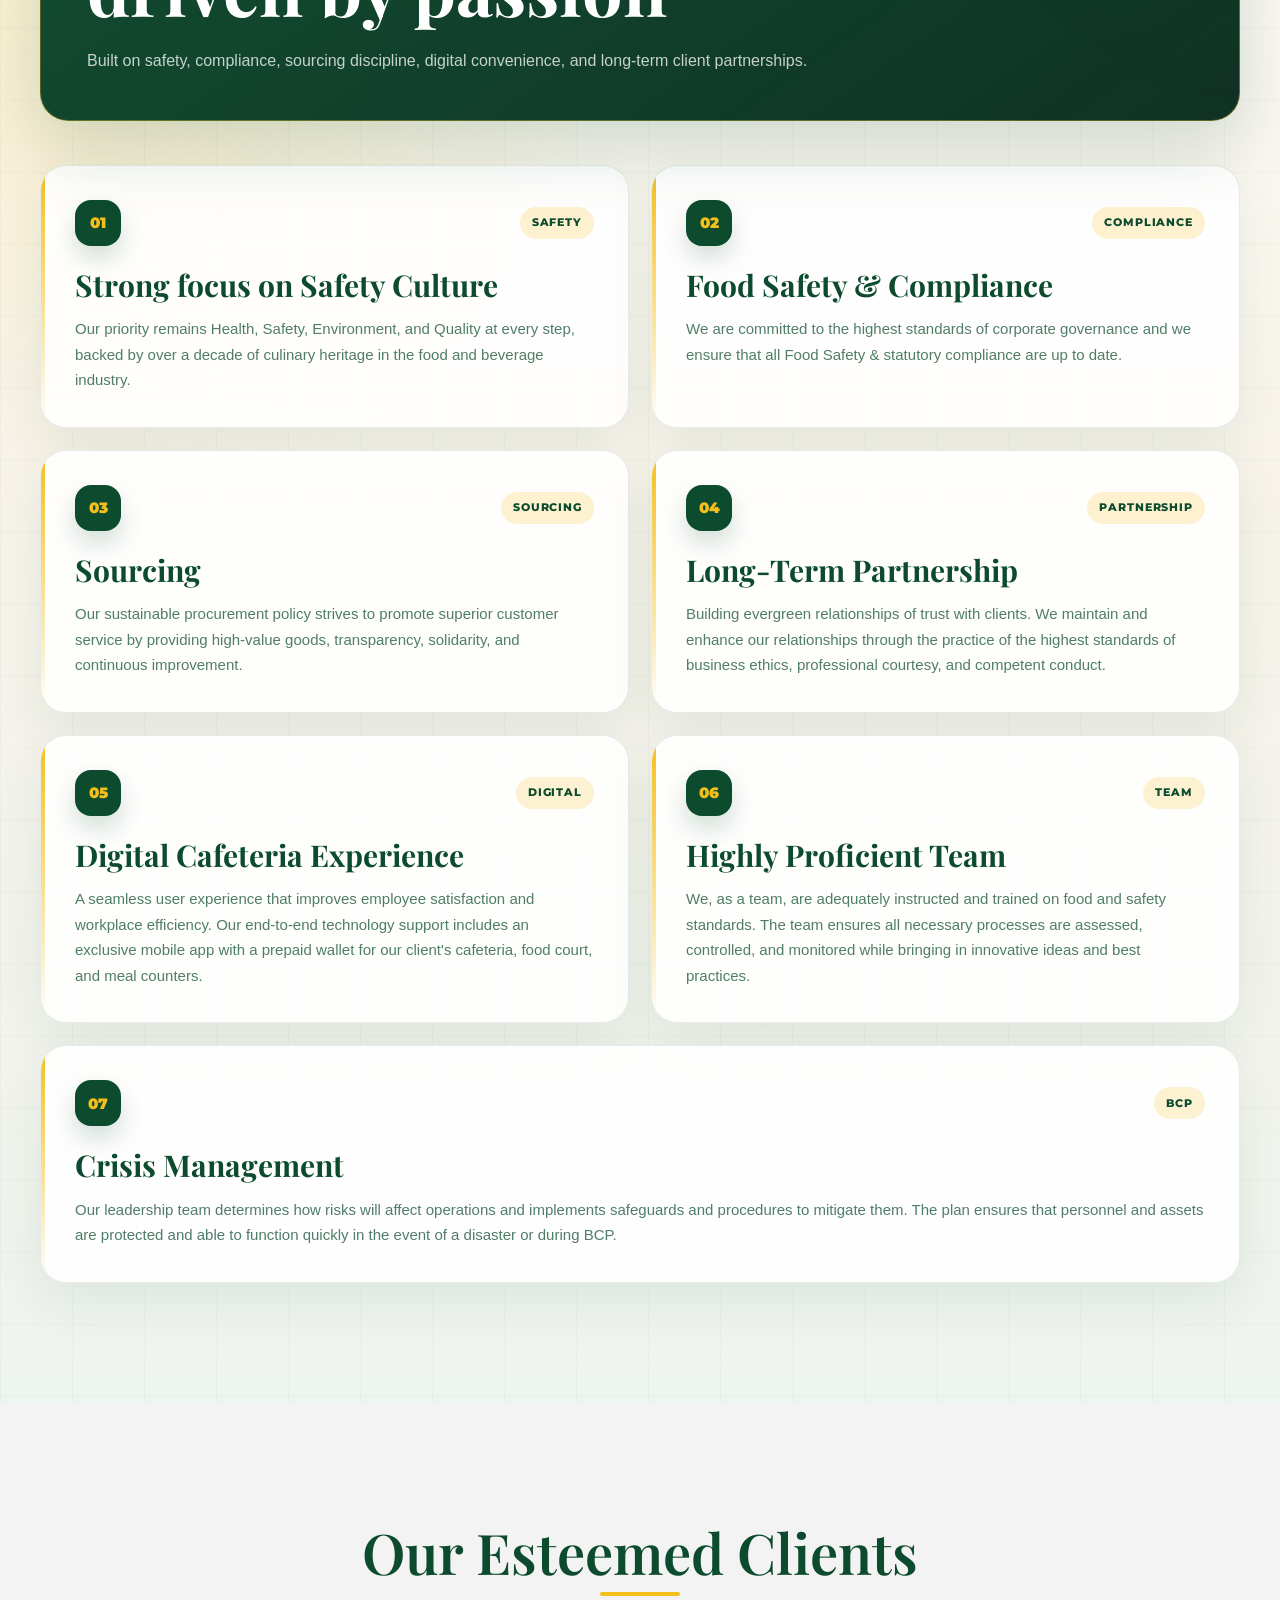
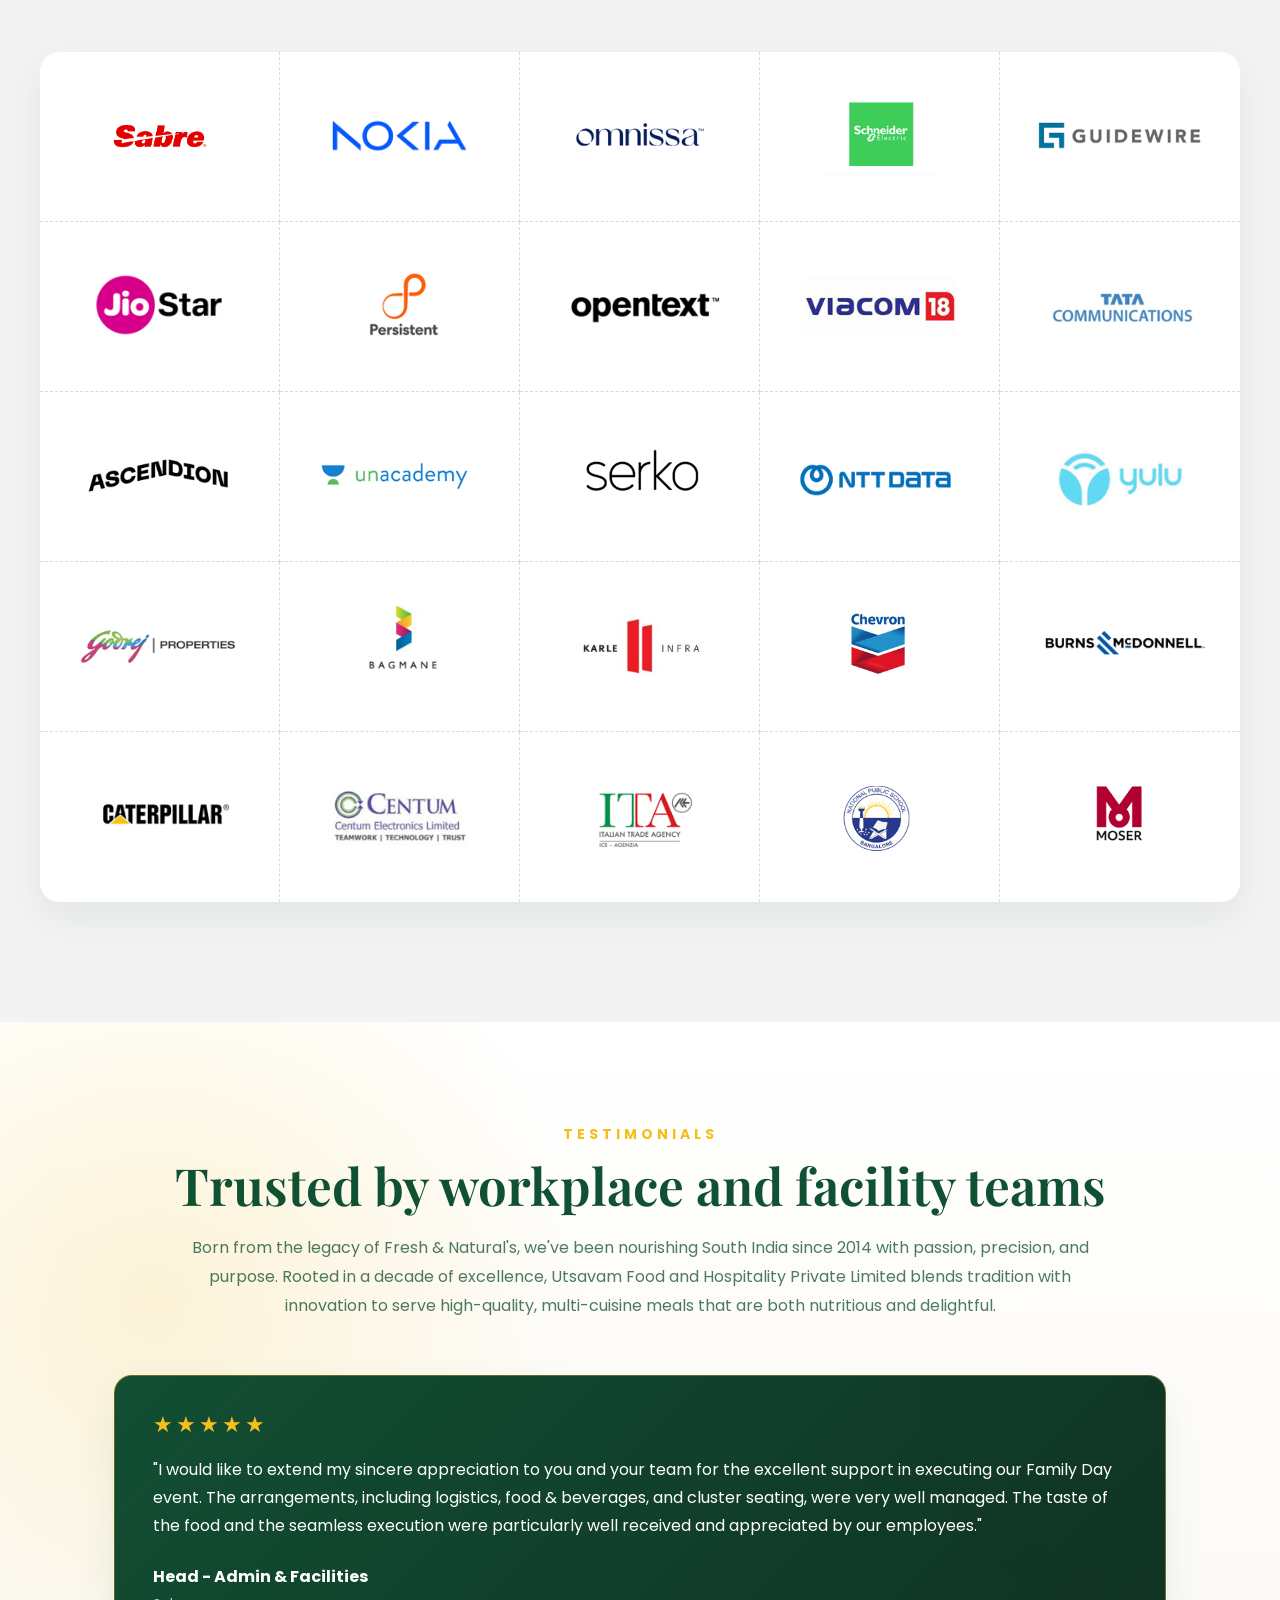
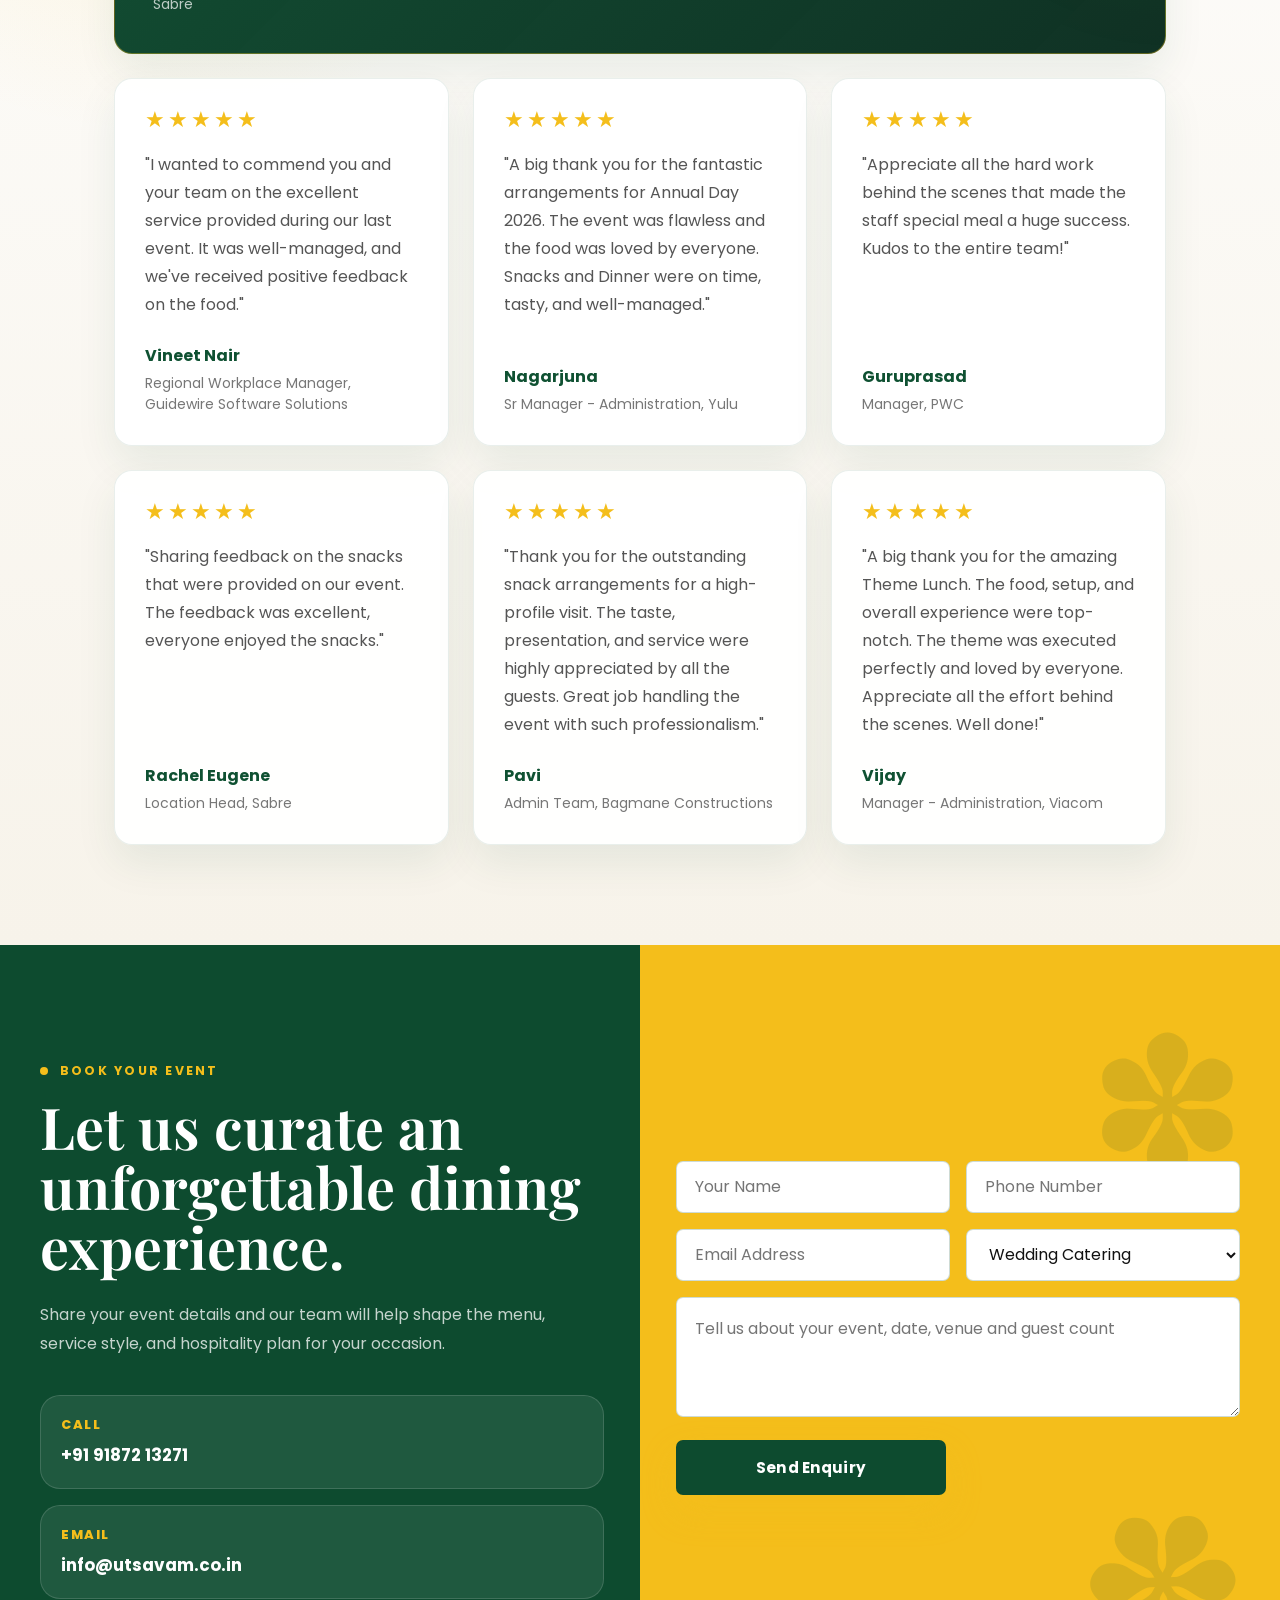
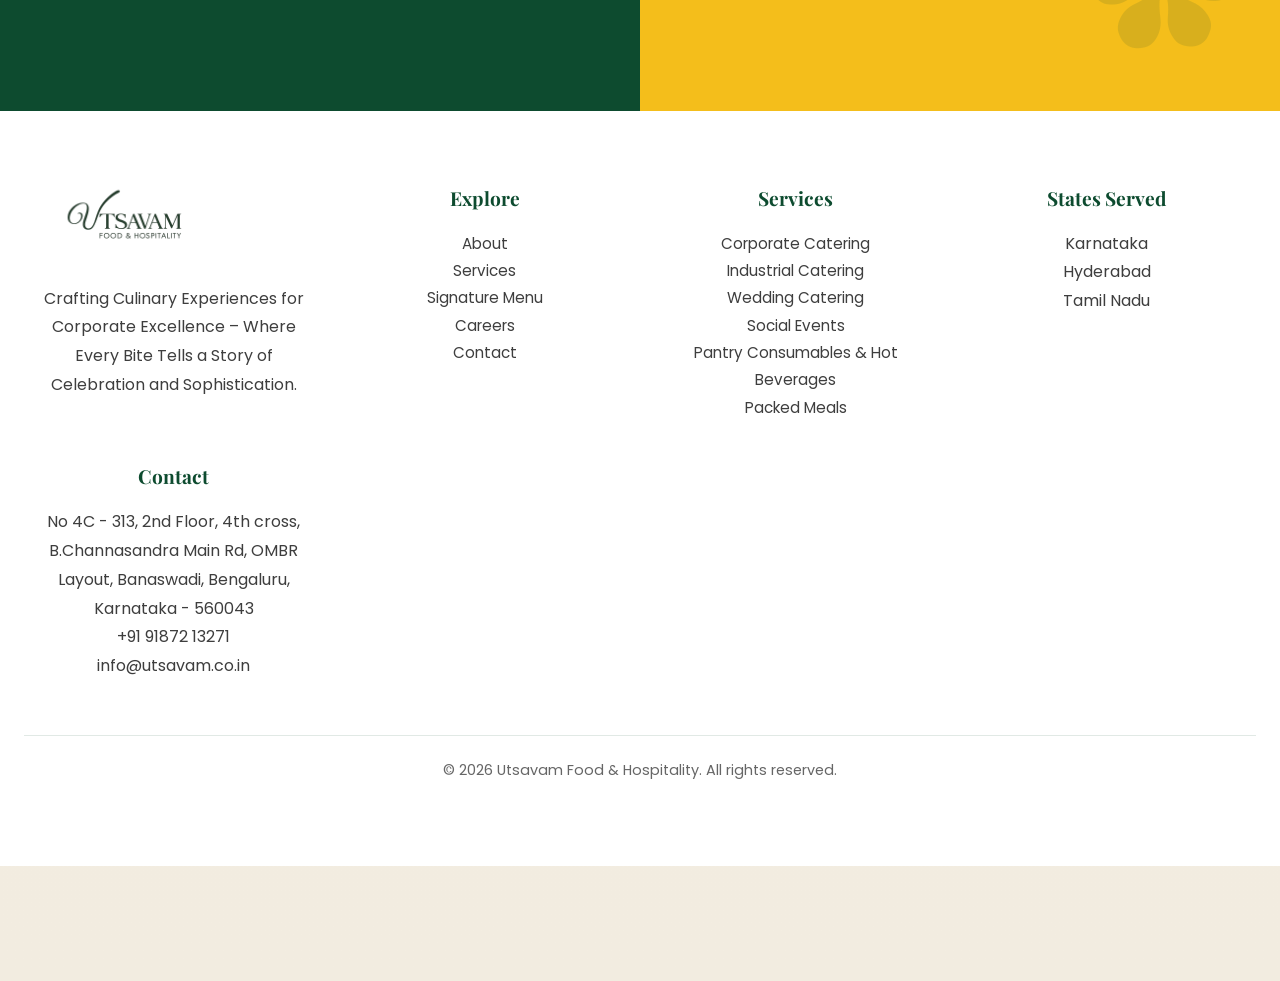
==== commit f774c709: "Technogy.css updated" ====
--- a/index.html
+++ b/index.html
@@ -65,6 +65,7 @@
       <div class="container reference-hero-inner">
         <div class="hero-content">
           <p class="hero-kicker">Welcome to Utsavam Food and Hospitality</p>
+          <br></br>
           <h1>Crafting<br>Culinary<br><span>Experiences</span></h1>
           <div class="gold-line"></div>
           <p class="hero-copy">
--- a/style.css
+++ b/style.css
@@ -2310,11 +2310,11 @@
 .reference-hero h1 {
   color: #FFFFFF;
   font-family: "Montserrat", sans-serif;
-  font-size: clamp(3rem, 5.3vw, 5rem);
+  font-size: clamp(2.8rem, 4.6vw, 4.4rem);
   font-weight: 800;
   letter-spacing: 0;
   line-height: 0.98;
-  max-width: 460px;
+  max-width: 560px;
 }
 
 .reference-hero h1 span {
@@ -2324,6 +2324,7 @@
   font-size: 1em;
   font-weight: 800;
   line-height: 0.98;
+  white-space: nowrap;
 }
 
 .gold-line {
@@ -2717,8 +2718,8 @@
   }
 
   .reference-hero h1 {
-    font-size: clamp(5rem, 5.4vw, 7rem);
-    max-width: 620px;
+    font-size: clamp(4rem, 4.4vw, 5.4rem);
+    max-width: 700px;
   }
 
   .reference-hero .hero-copy {
@@ -2877,7 +2878,7 @@
   }
 
   .reference-hero h1 {
-    font-size: clamp(2.85rem, 13vw, 5rem);
+    font-size: clamp(2.65rem, 12vw, 4.2rem);
     max-width: 100%;
   }
 
--- a/style1.css
+++ b/style1.css
@@ -2341,11 +2341,11 @@
 .reference-hero h1 {
   color: #FFFFFF;
   font-family: "Montserrat", sans-serif;
-  font-size: clamp(3rem, 5.3vw, 5rem);
+  font-size: clamp(2.8rem, 4.6vw, 4.4rem);
   font-weight: 800;
   letter-spacing: 0;
   line-height: 0.98;
-  max-width: 460px;
+  max-width: 560px;
 }
 
 .reference-hero h1 span {
@@ -2355,6 +2355,7 @@
   font-size: 1em;
   font-weight: 800;
   line-height: 0.98;
+  white-space: nowrap;
 }
 
 .gold-line {
@@ -2747,8 +2748,8 @@
   }
 
   .reference-hero h1 {
-    font-size: clamp(5rem, 5.4vw, 7rem);
-    max-width: 620px;
+    font-size: clamp(4rem, 4.4vw, 5.4rem);
+    max-width: 700px;
   }
 
   .reference-hero .hero-copy {
@@ -2907,7 +2908,7 @@
   }
 
   .reference-hero h1 {
-    font-size: clamp(2.85rem, 13vw, 5rem);
+    font-size: clamp(2.65rem, 12vw, 4.2rem);
     max-width: 100%;
   }
 
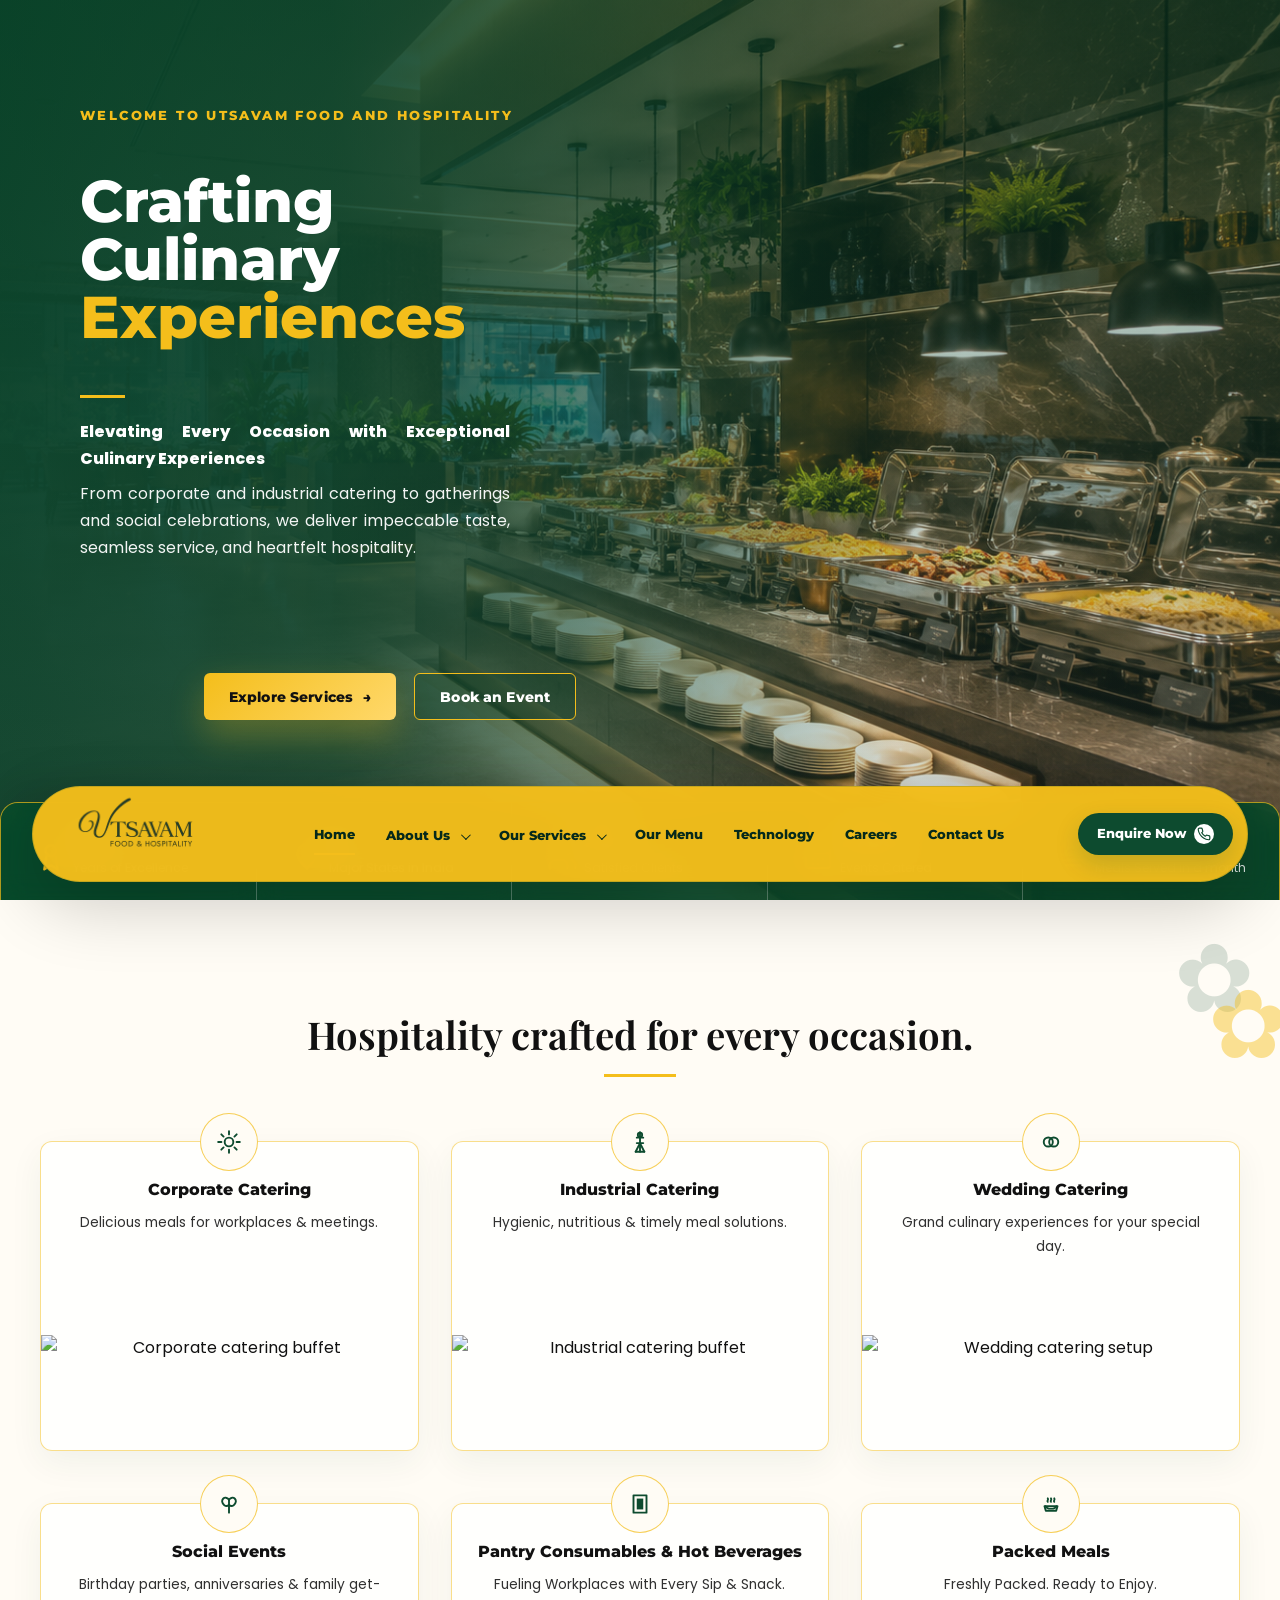
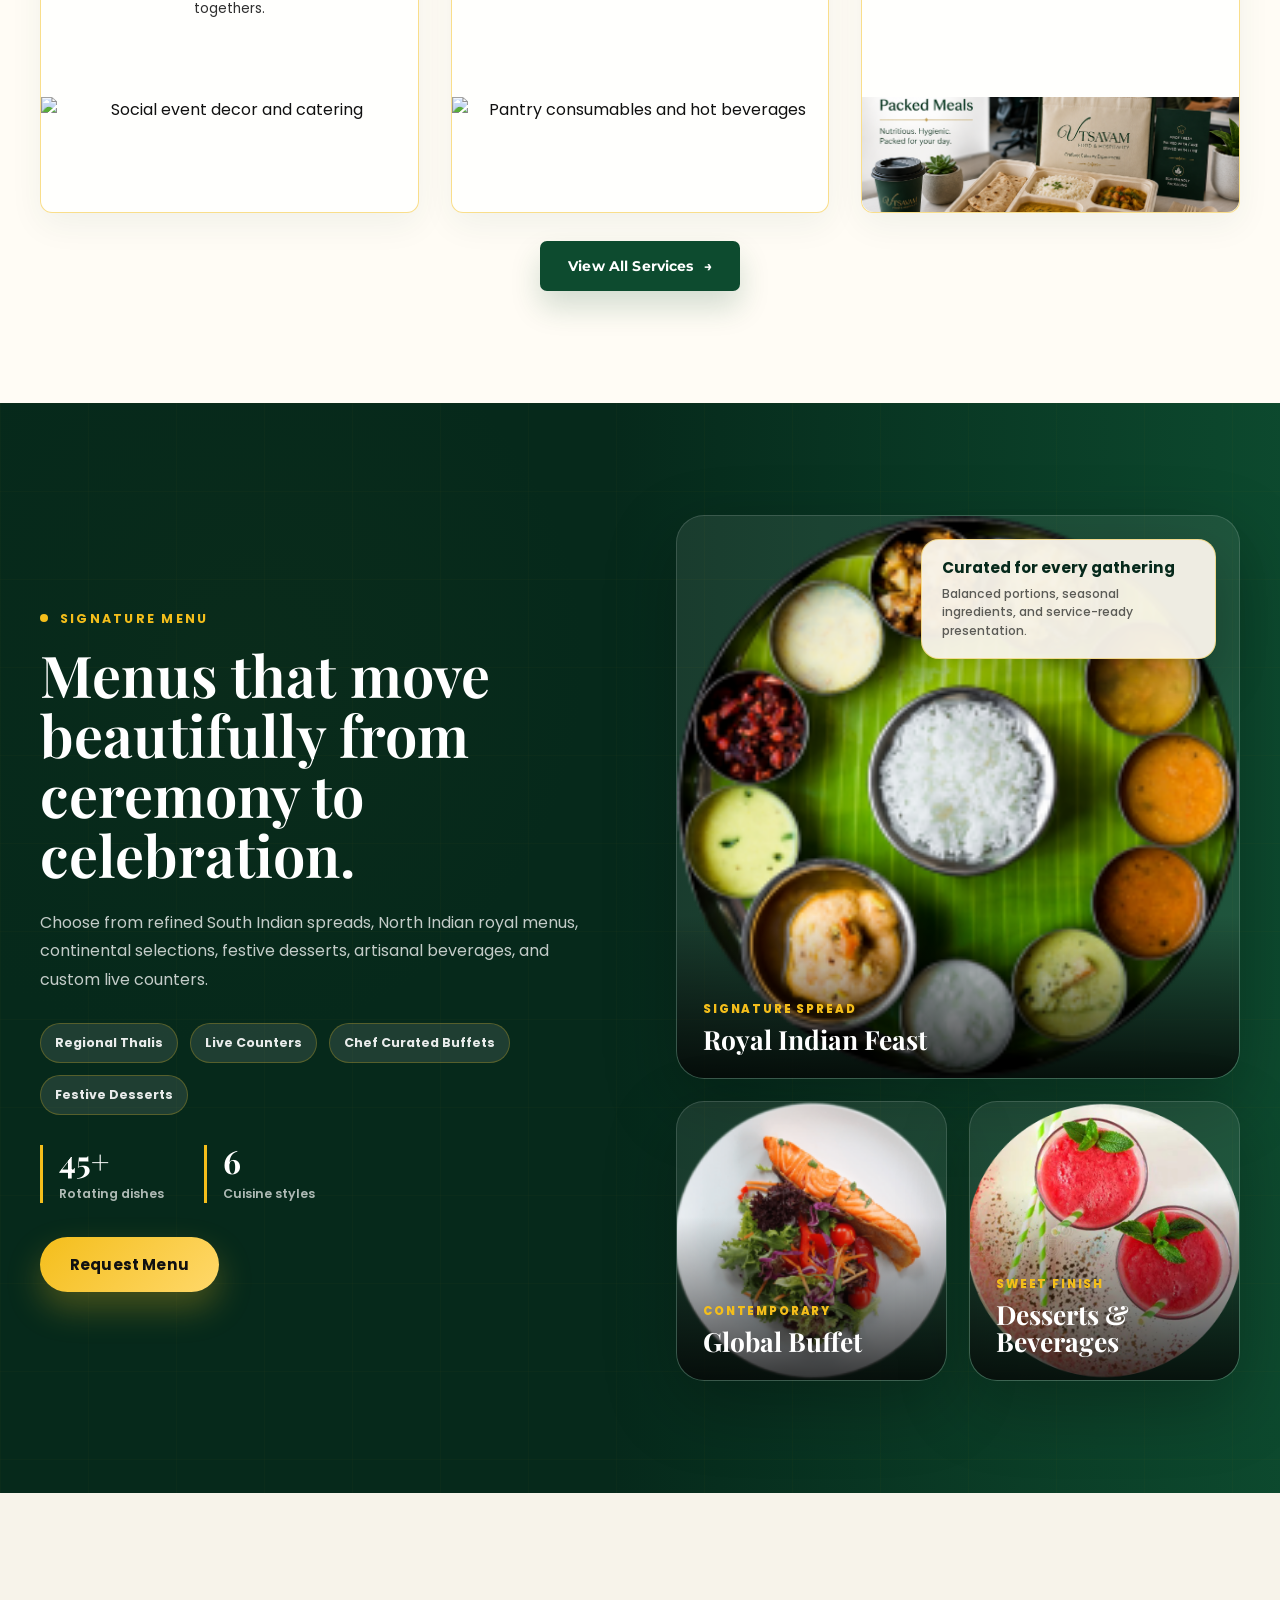
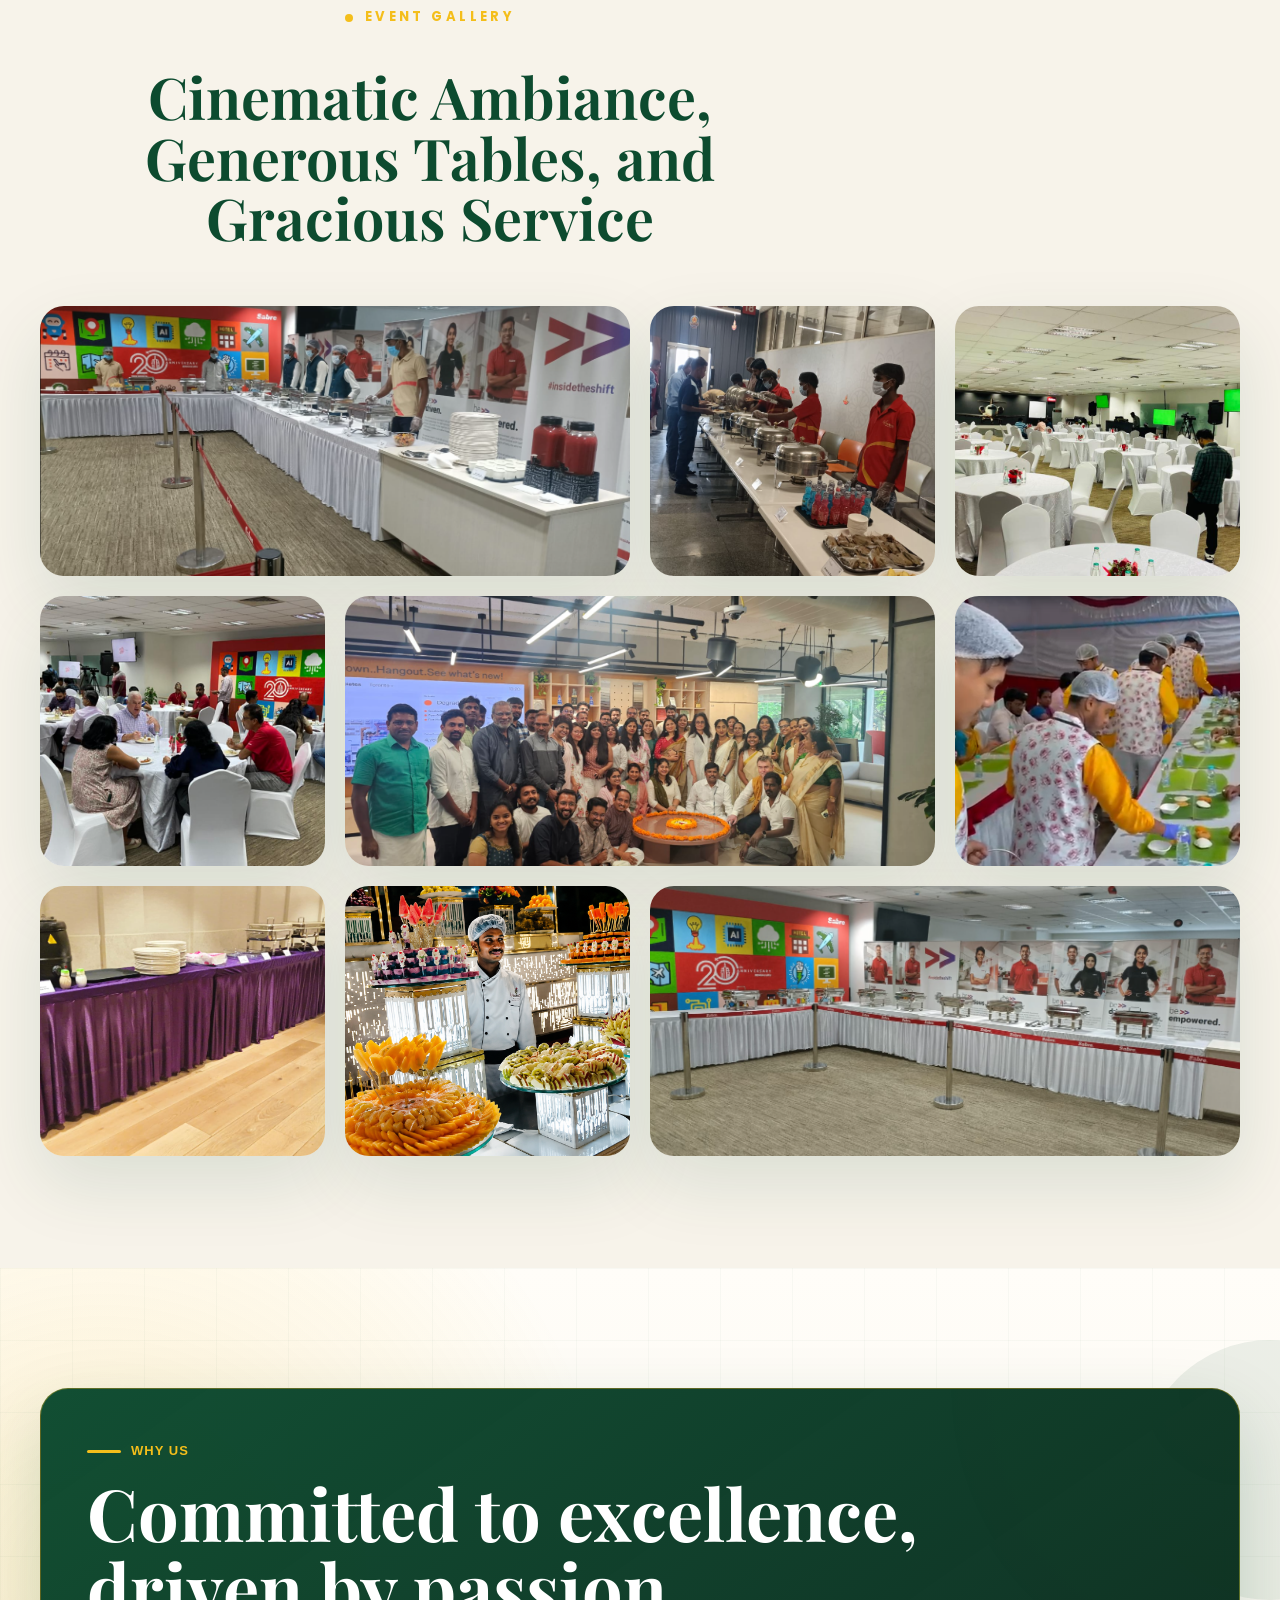
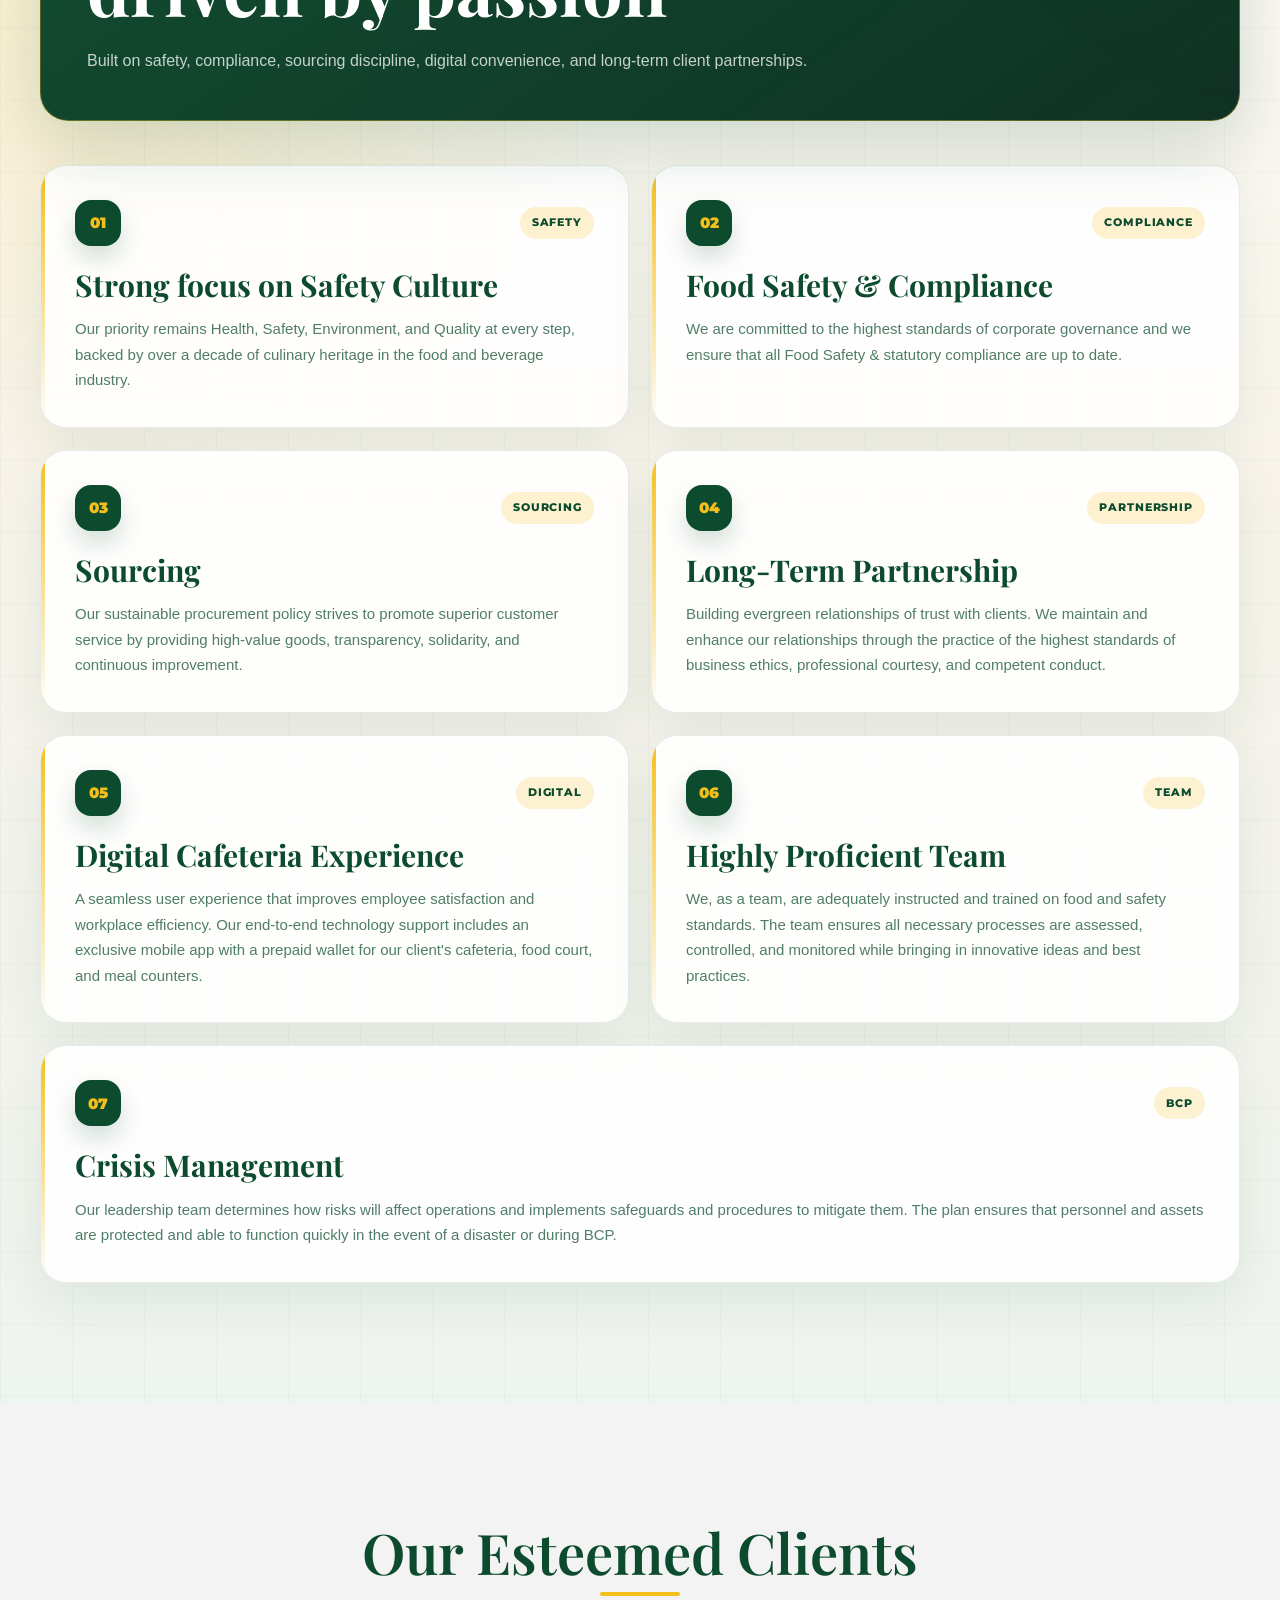
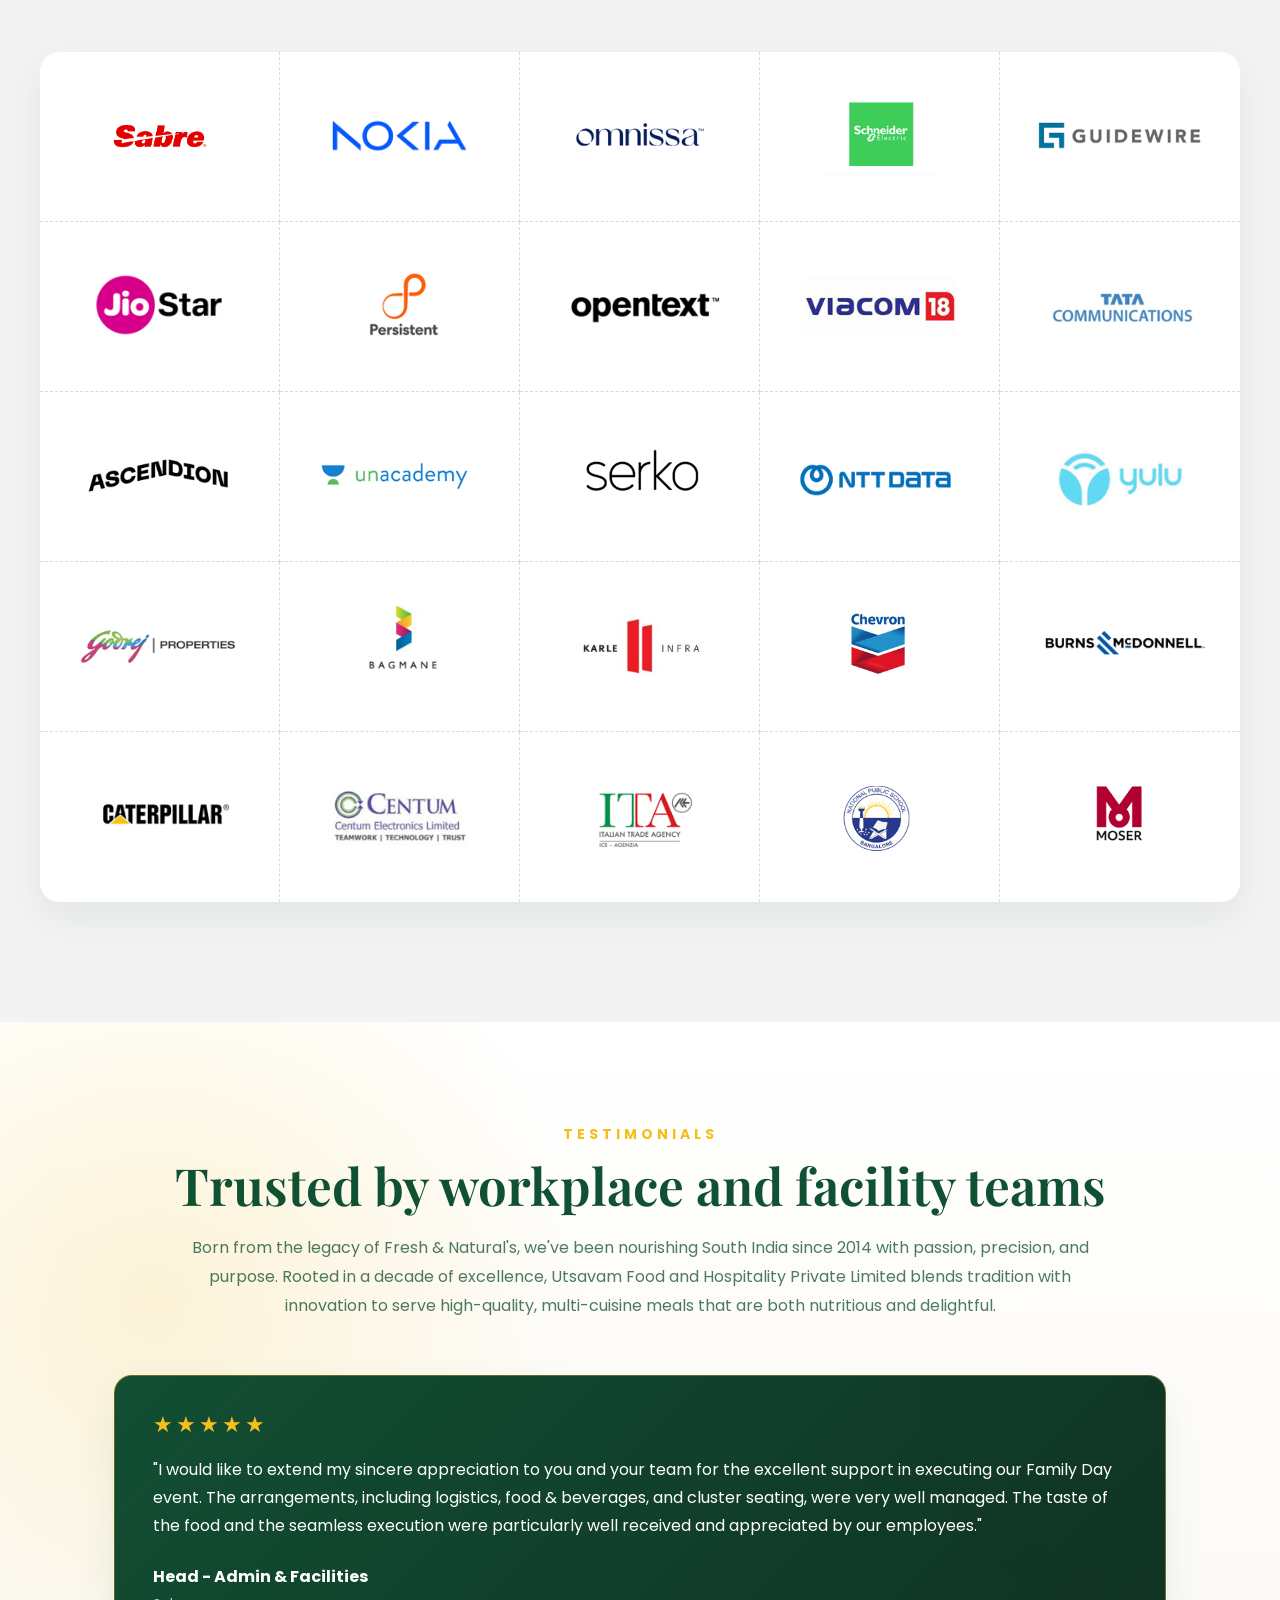
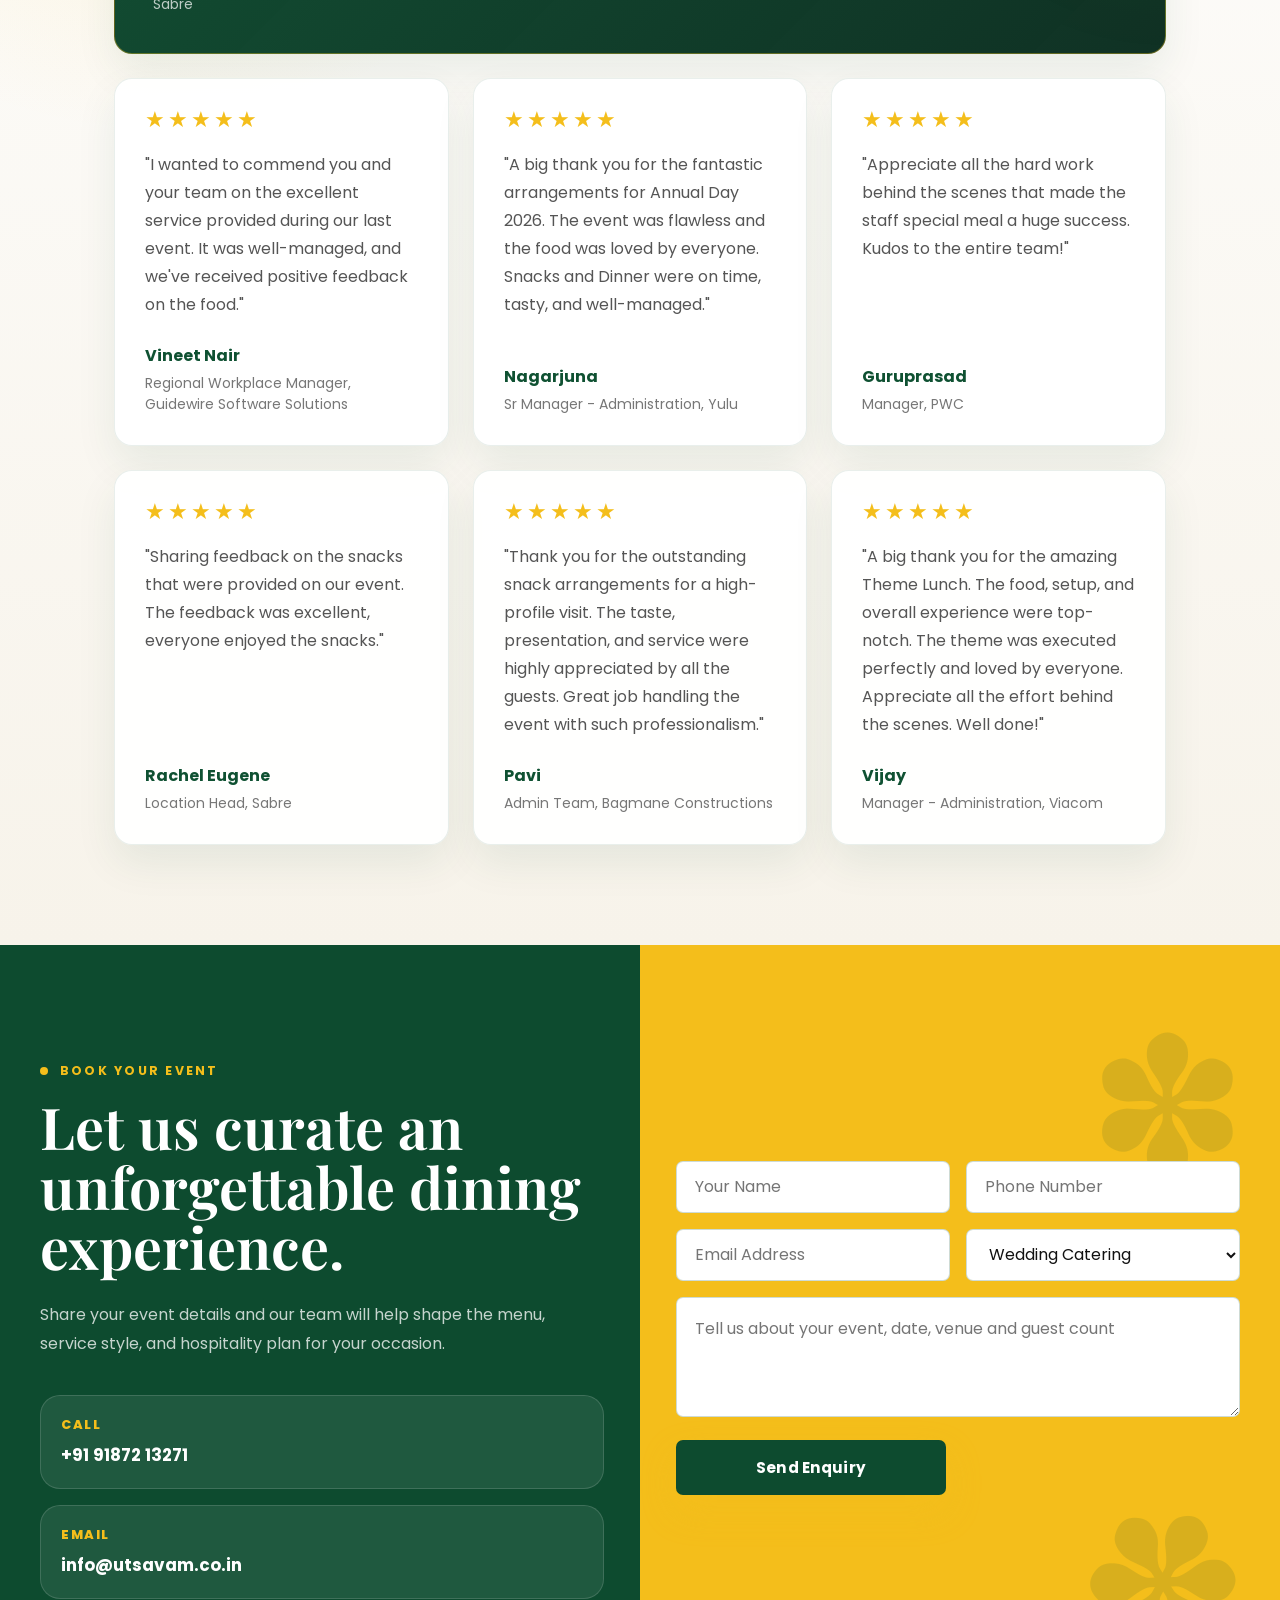
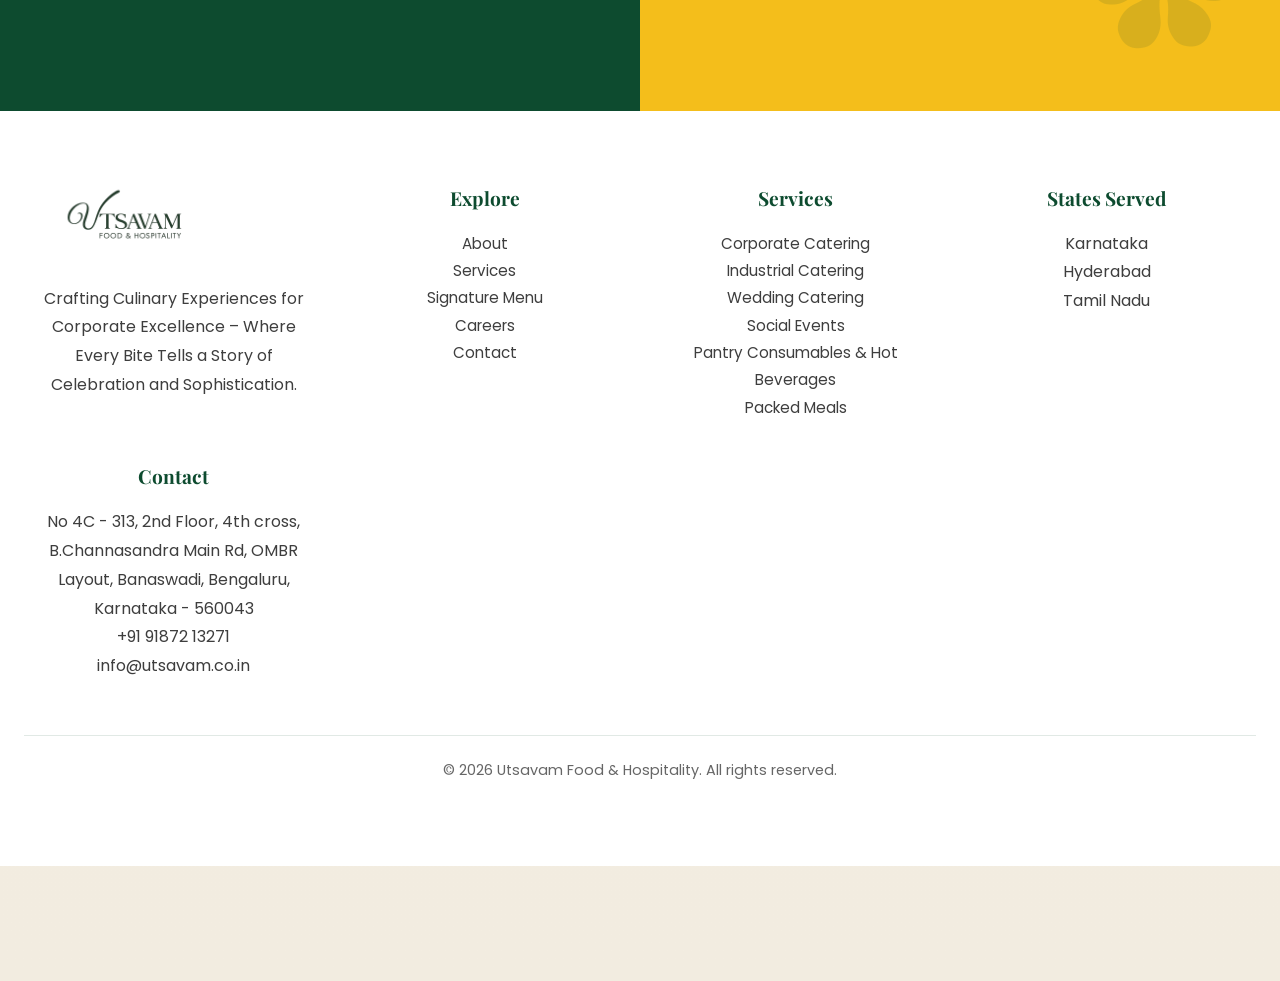
==== commit 3f3402ce: "Technogy.css updated" ====
--- a/index.html
+++ b/index.html
@@ -72,6 +72,10 @@
             <span class="hero-copy-lead">Elevating Every Occasion with Exceptional Culinary Experiences</span>
             <span>From corporate and industrial catering to gatherings and social celebrations, we deliver impeccable taste, seamless service, and heartfelt hospitality.</span>
           </p>
+
+          <br></br>
+
+        
           <div class="hero-actions">
             <a class="btn btn-gold" href="#services">Explore Services <span>&rarr;</span></a>
             <a class="btn btn-outline" href="#contact">Book an Event</a>
--- a/style.css
+++ b/style.css
@@ -2330,7 +2330,7 @@
 .gold-line {
   background: var(--gold);
   height: 3px;
-  margin: 23px 0 20px;
+  margin: 48px 0 20px;
   width: 45px;
 }
 
--- a/style1.css
+++ b/style1.css
@@ -2361,7 +2361,7 @@
 .gold-line {
   background: var(--gold);
   height: 3px;
-  margin: 23px 0 20px;
+  margin: 48px 0 20px;
   width: 45px;
 }
 
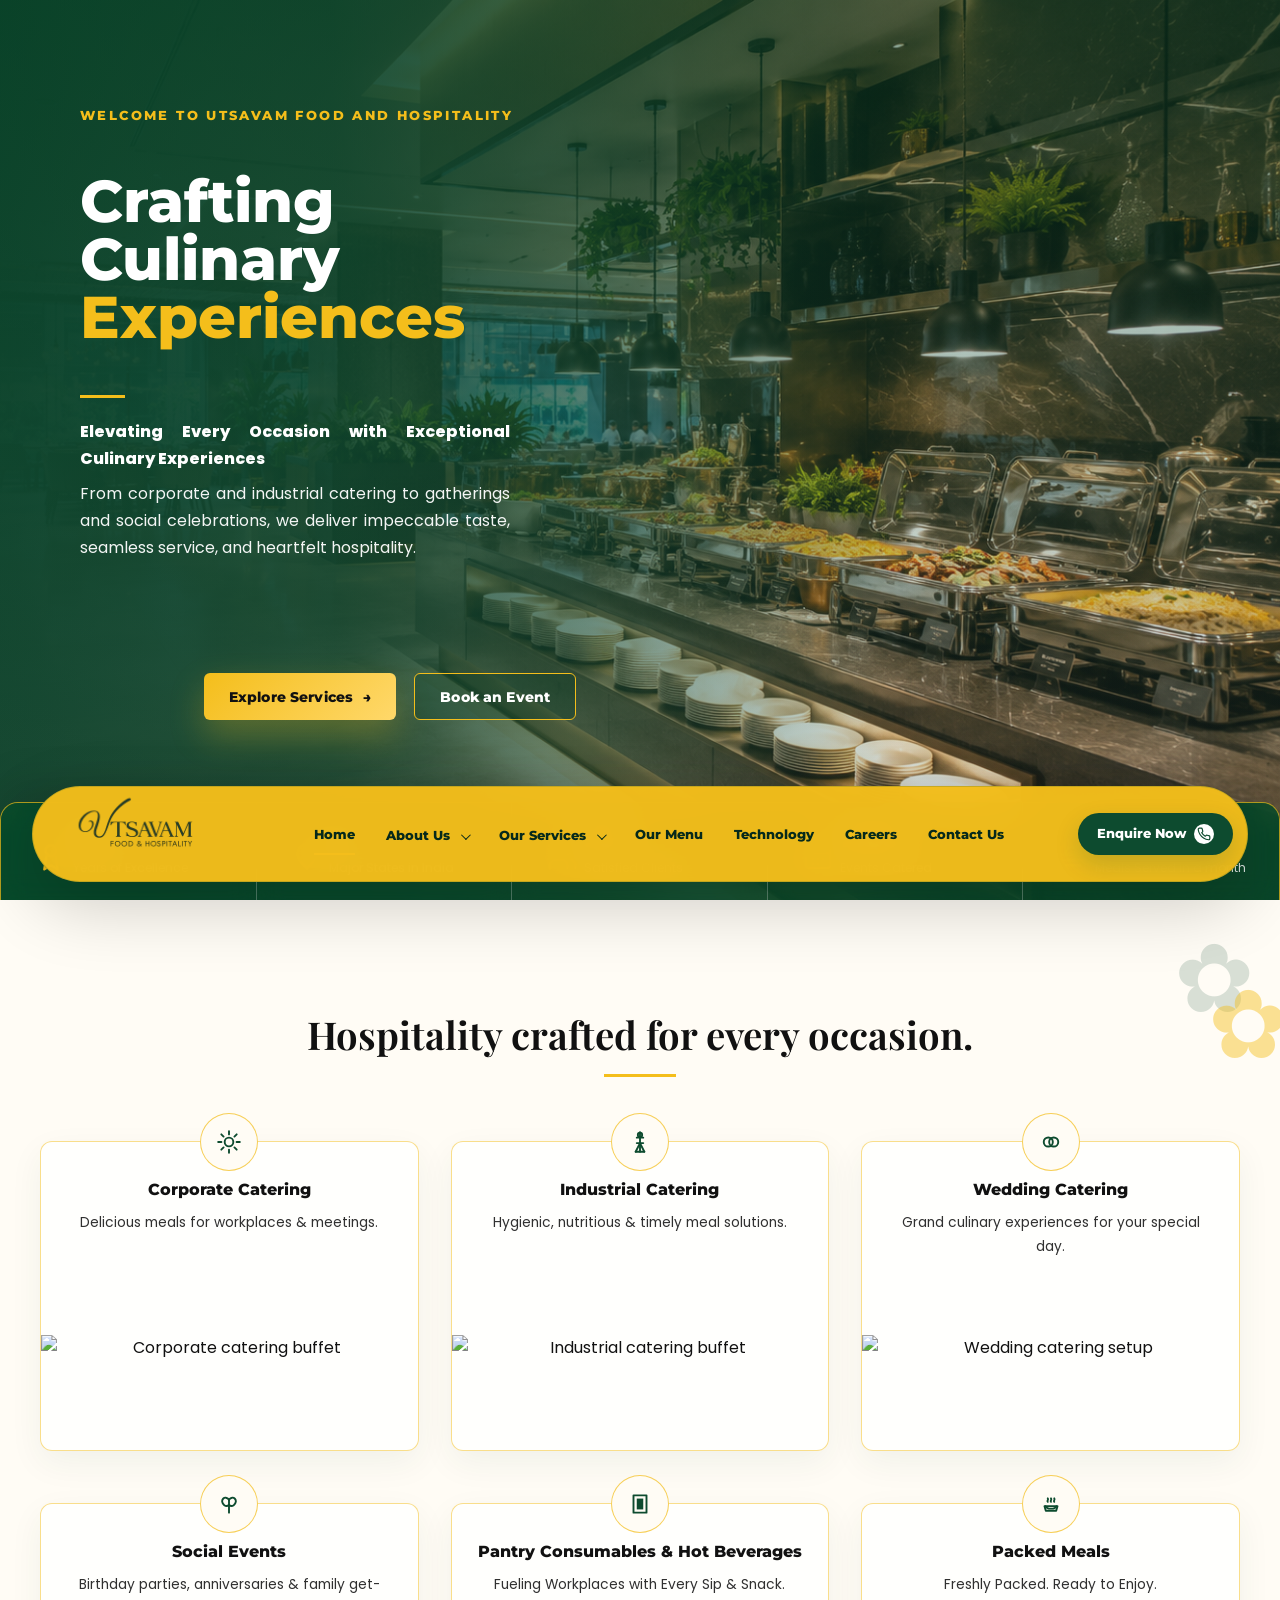
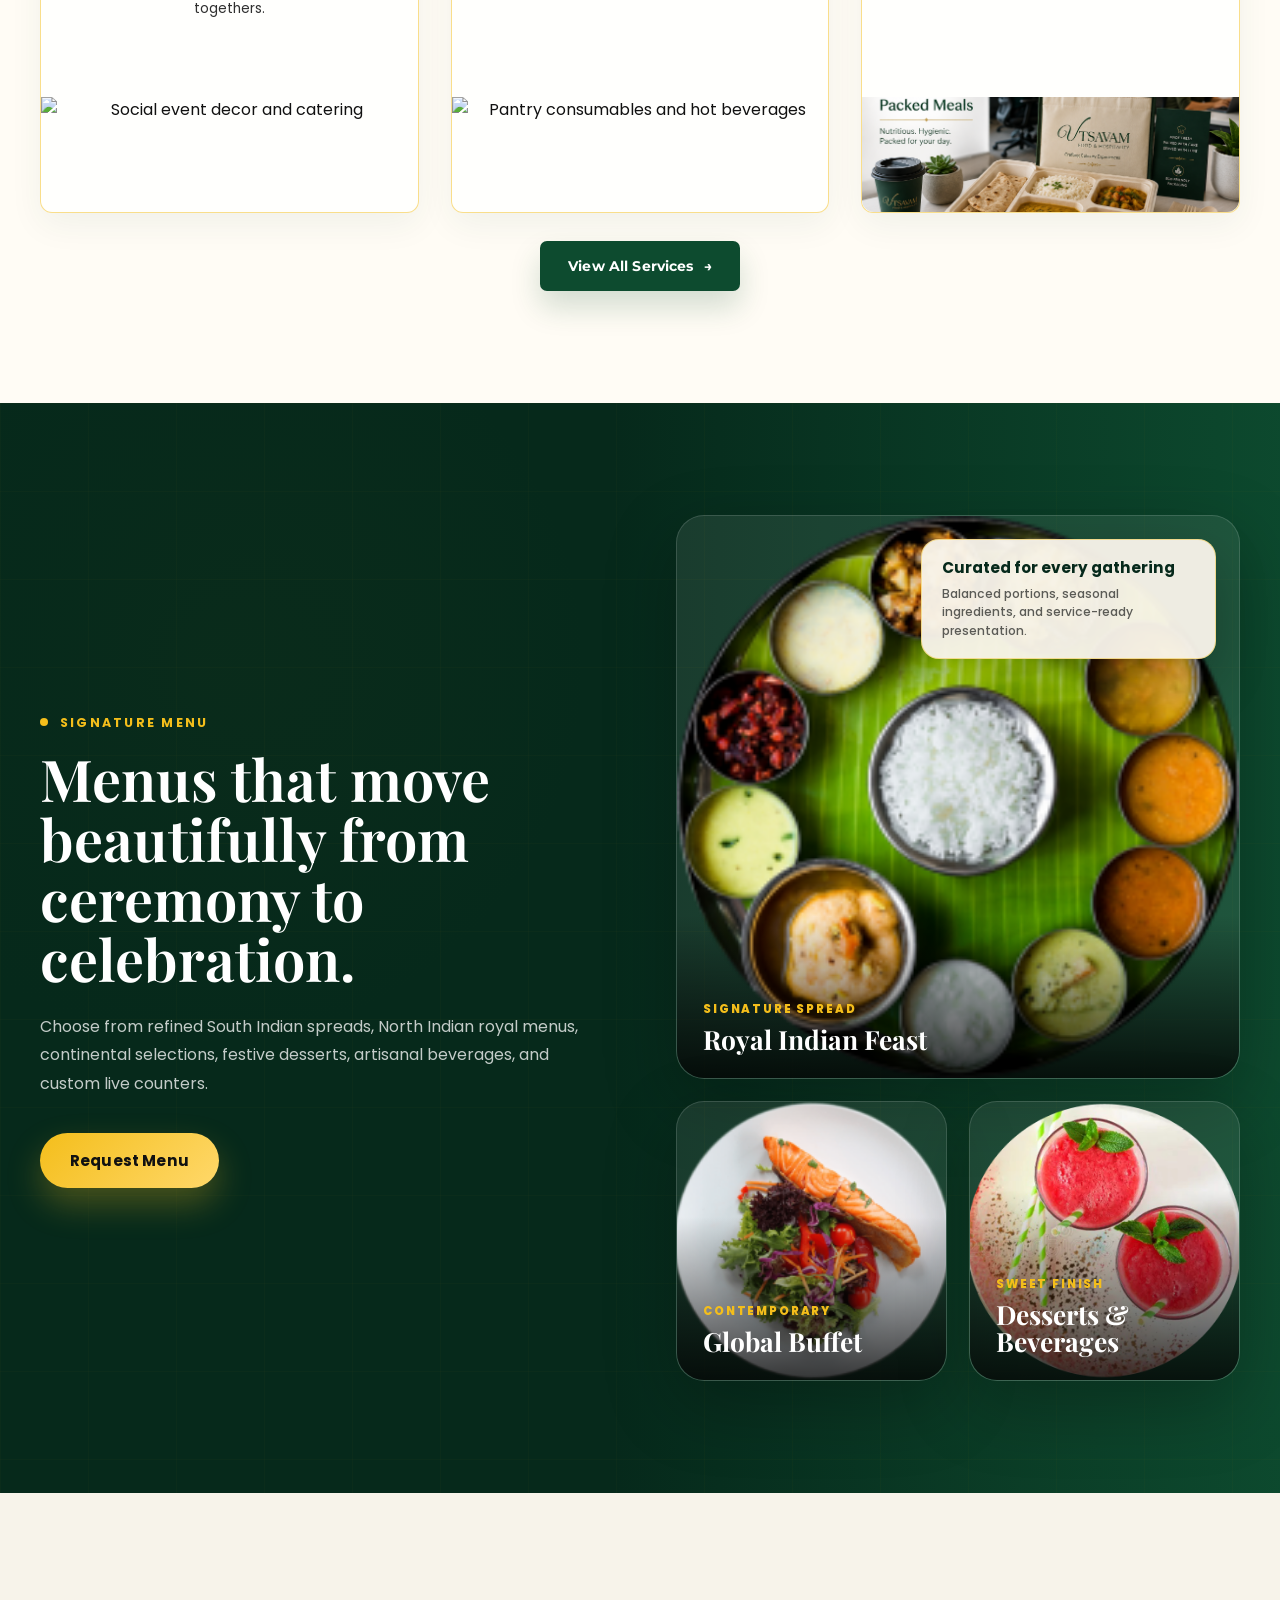
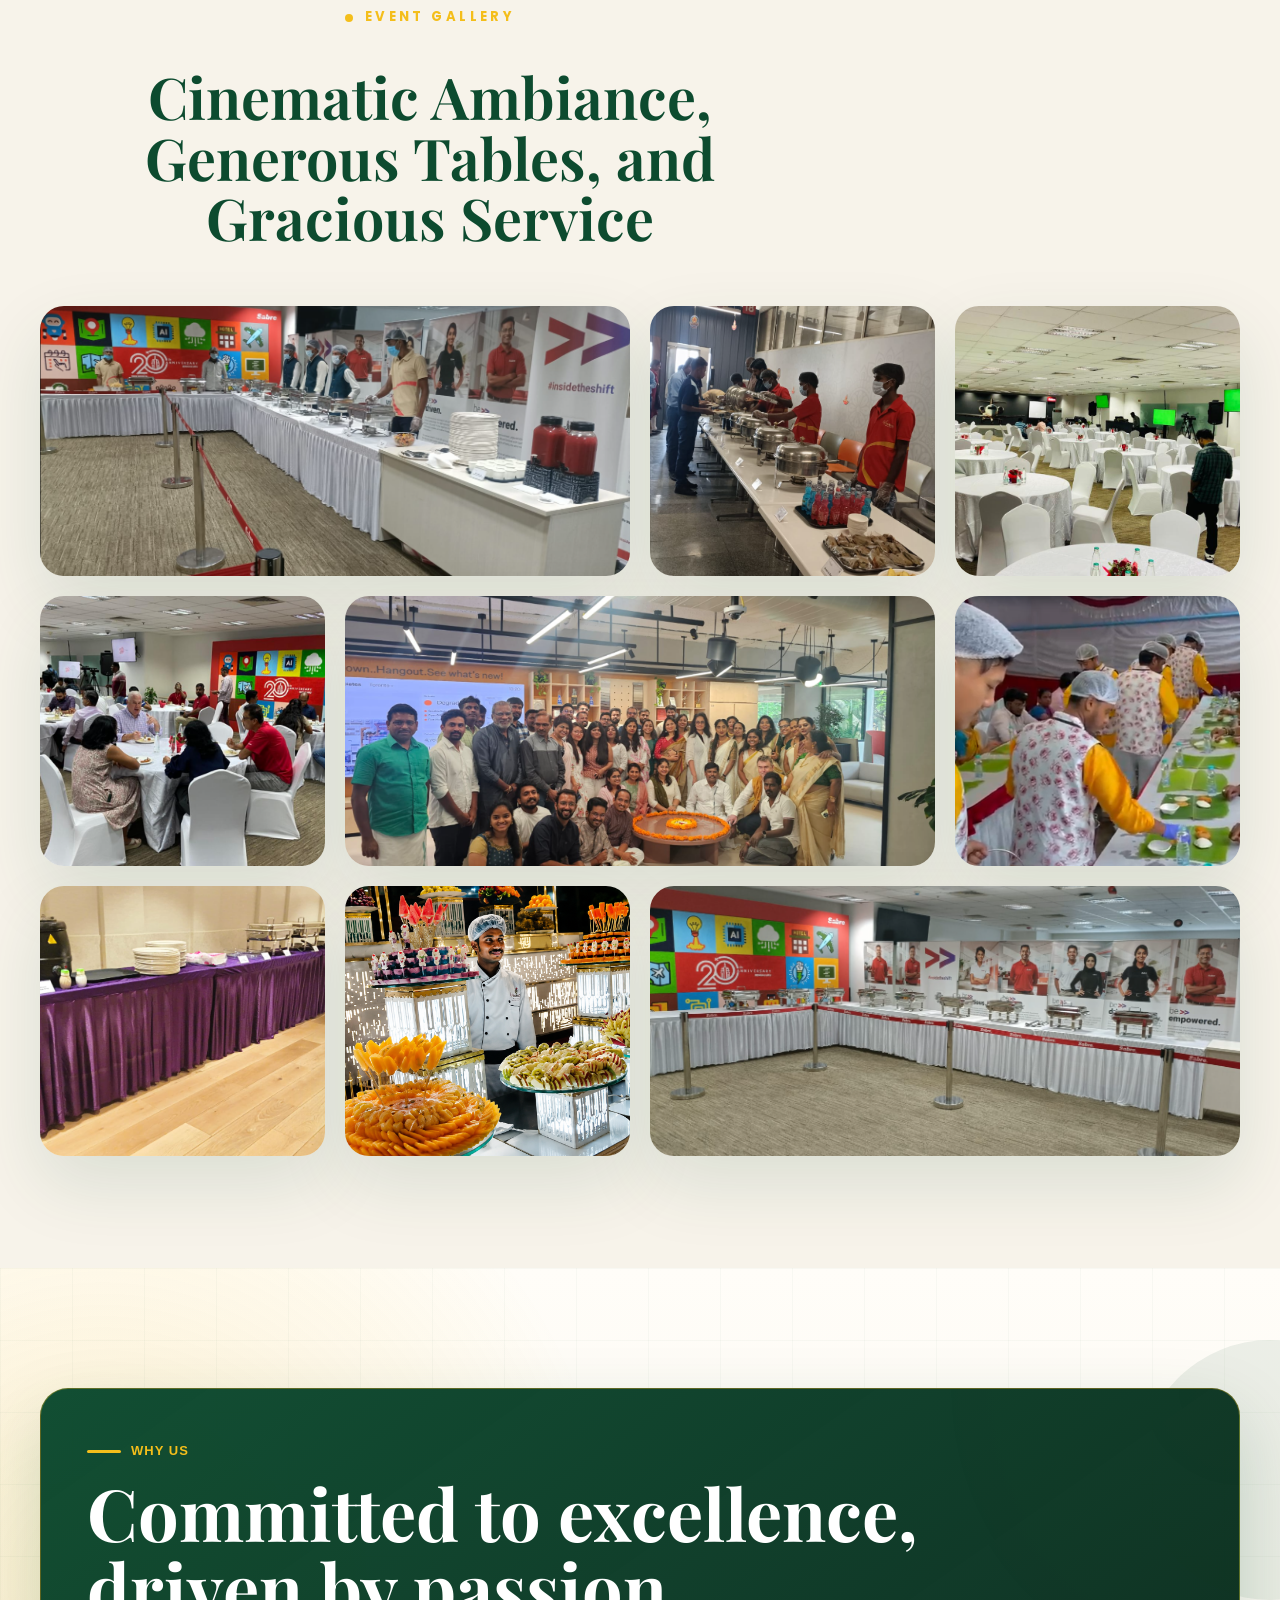
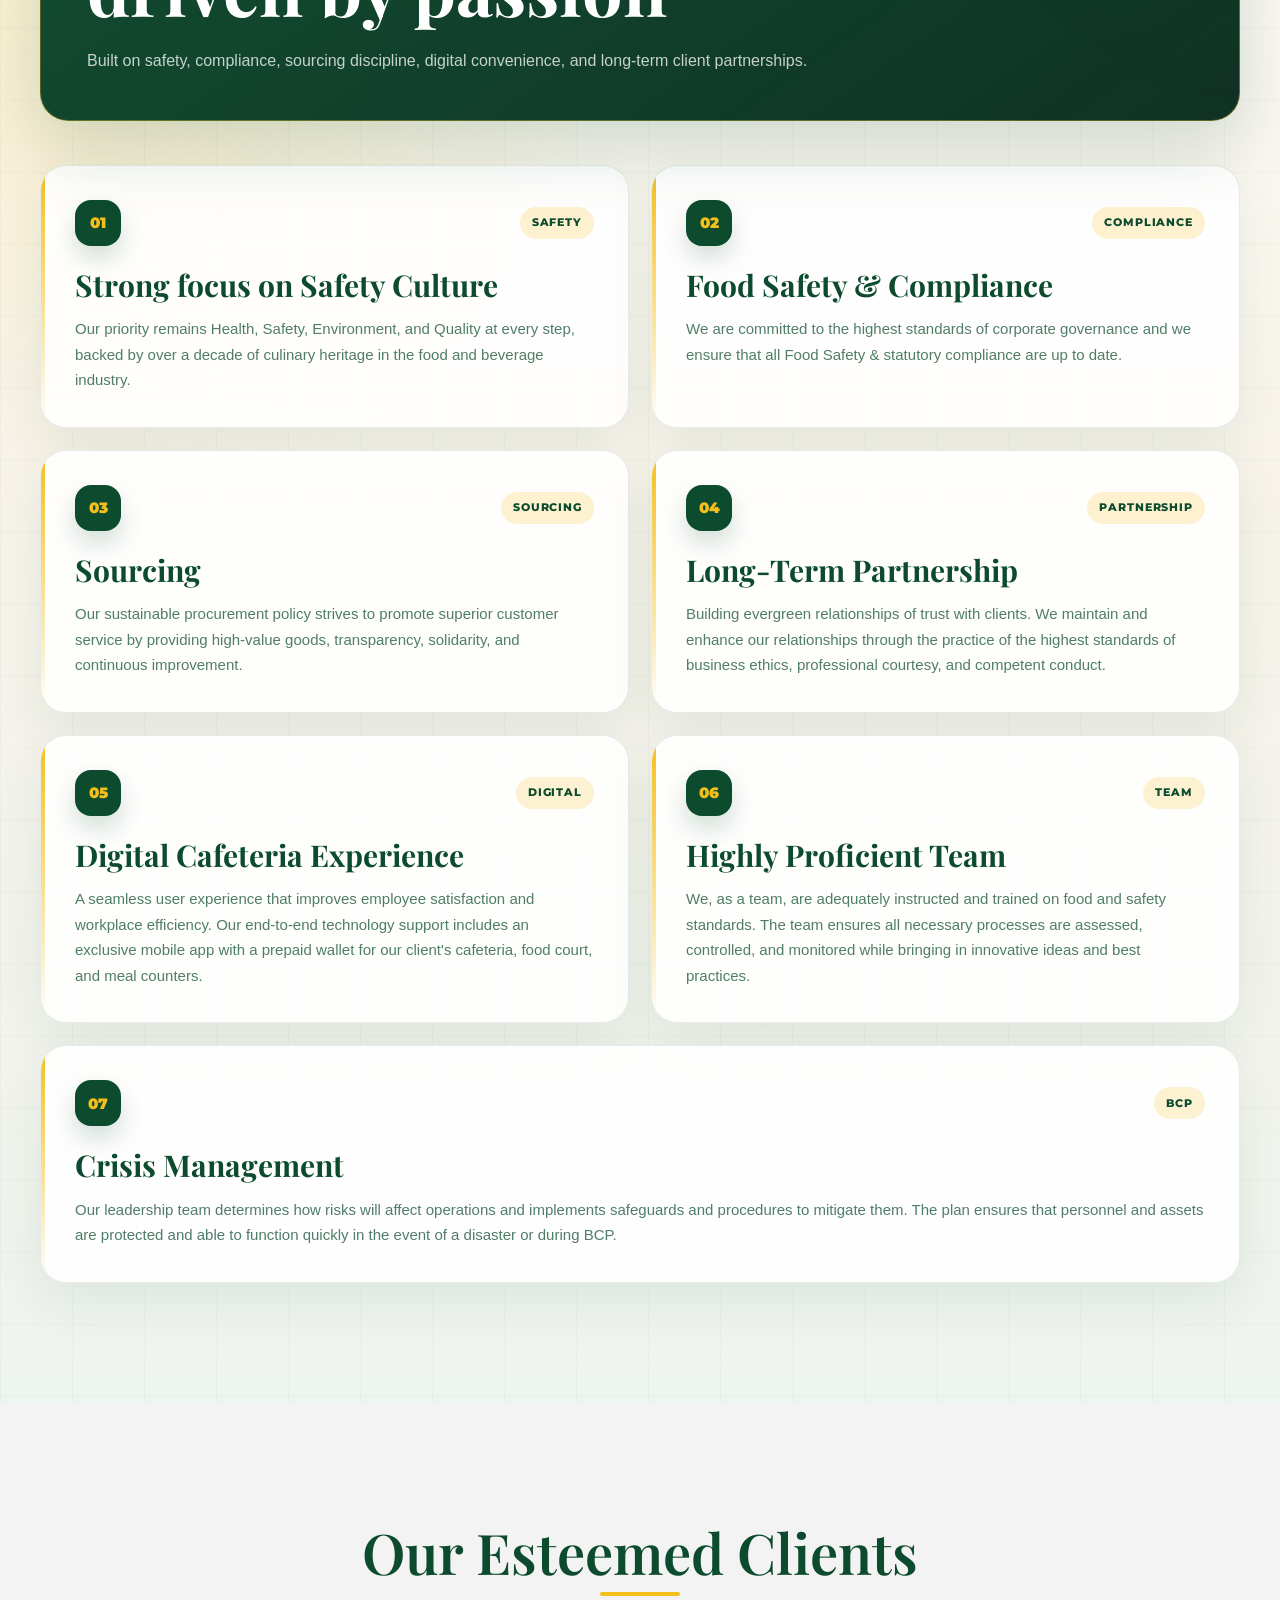
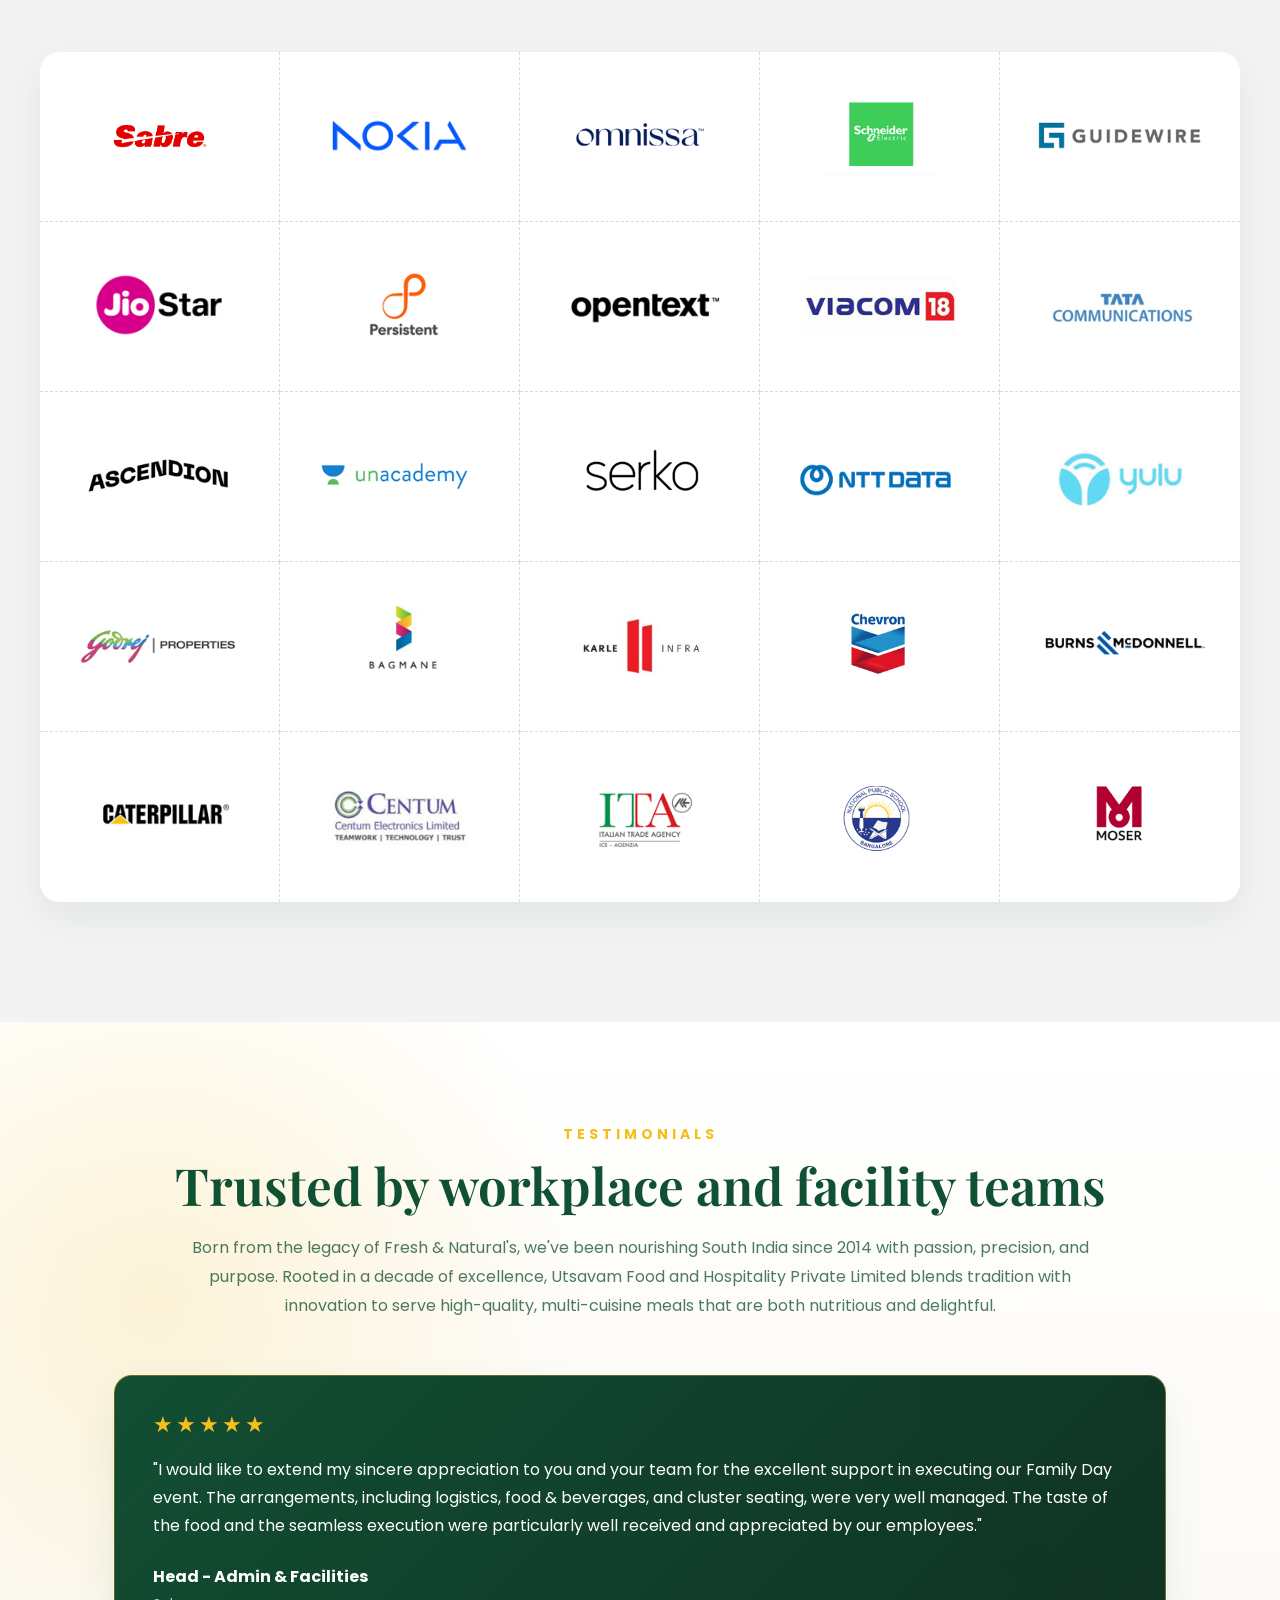
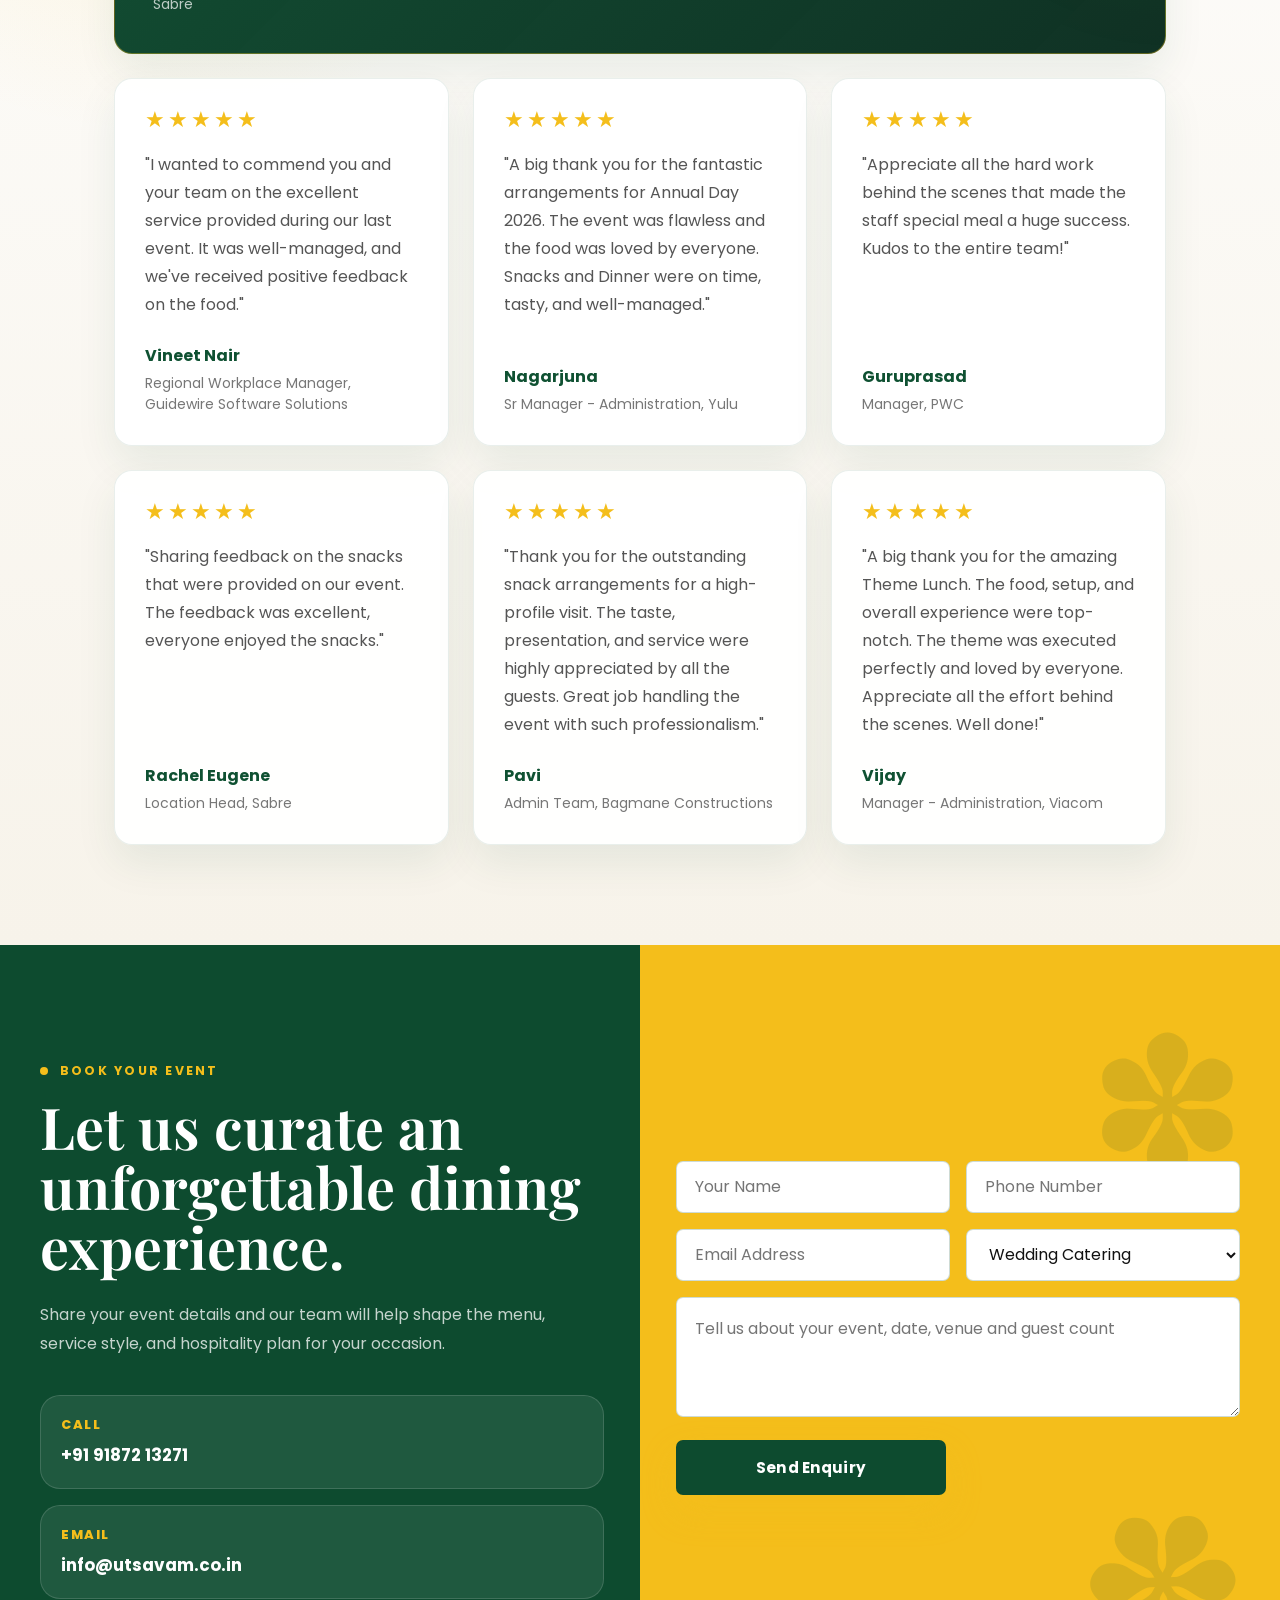
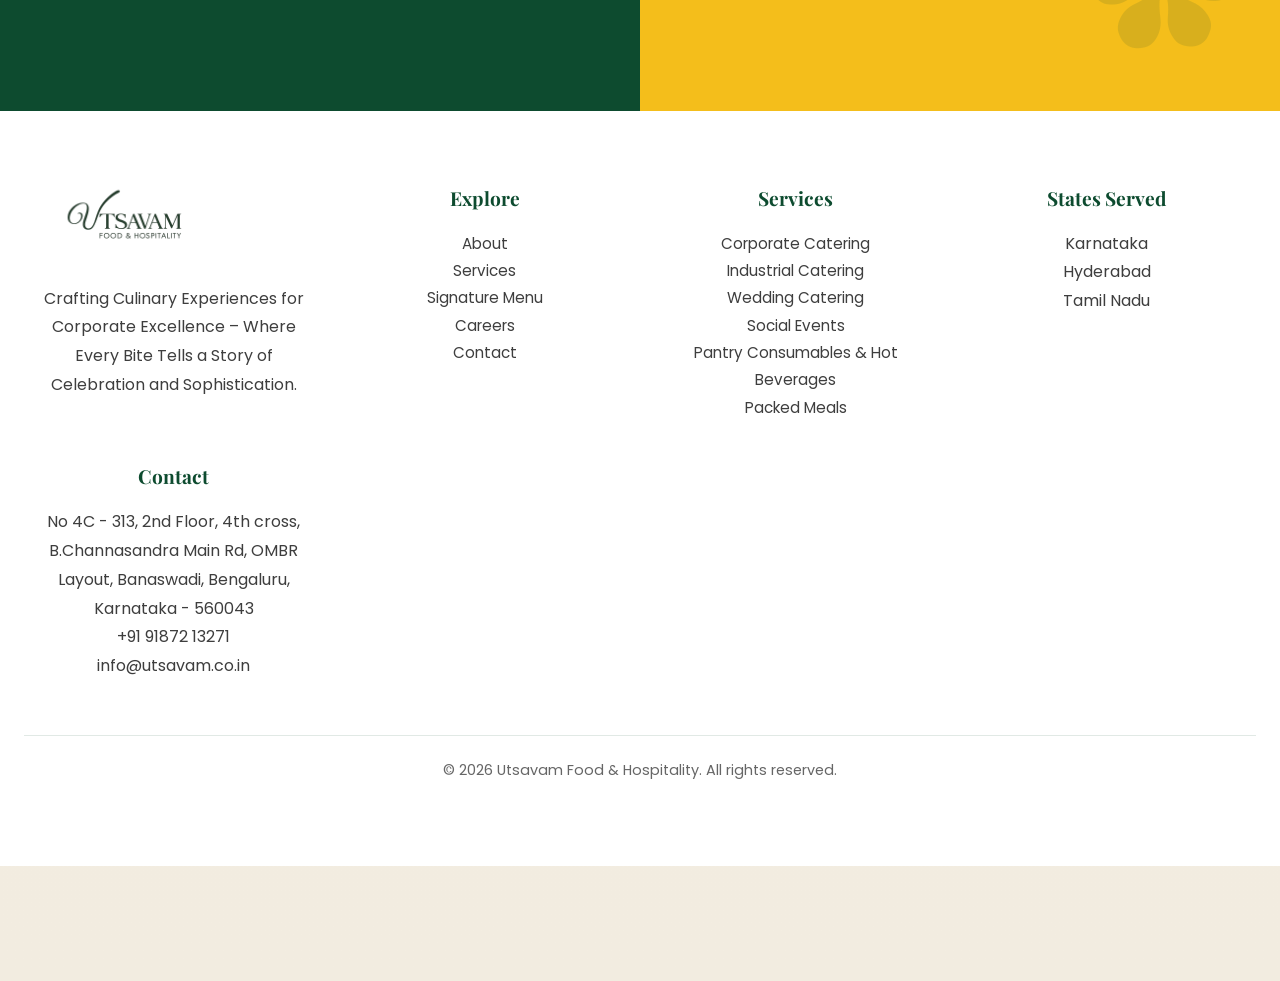
==== commit a1878bbe: "Technogy.css updated" ====
--- a/index.html
+++ b/index.html
@@ -233,22 +233,7 @@
           <p>
             Choose from refined South Indian spreads, North Indian royal menus, continental selections, festive desserts, artisanal beverages, and custom live counters.
           </p>
-          <div class="menu-highlights" aria-label="Menu highlights">
-            <span>Regional Thalis</span>
-            <span>Live Counters</span>
-            <span>Chef Curated Buffets</span>
-            <span>Festive Desserts</span>
-          </div>
-          <div class="menu-proof">
-            <div>
-              <strong>45+</strong>
-              <span>Rotating dishes</span>
-            </div>
-            <div>
-              <strong>6</strong>
-              <span>Cuisine styles</span>
-            </div>
-          </div>
+          
           <a class="btn btn-gold" href="menu.html">Request Menu</a>
         </div>
         <div class="menu-showcase">
